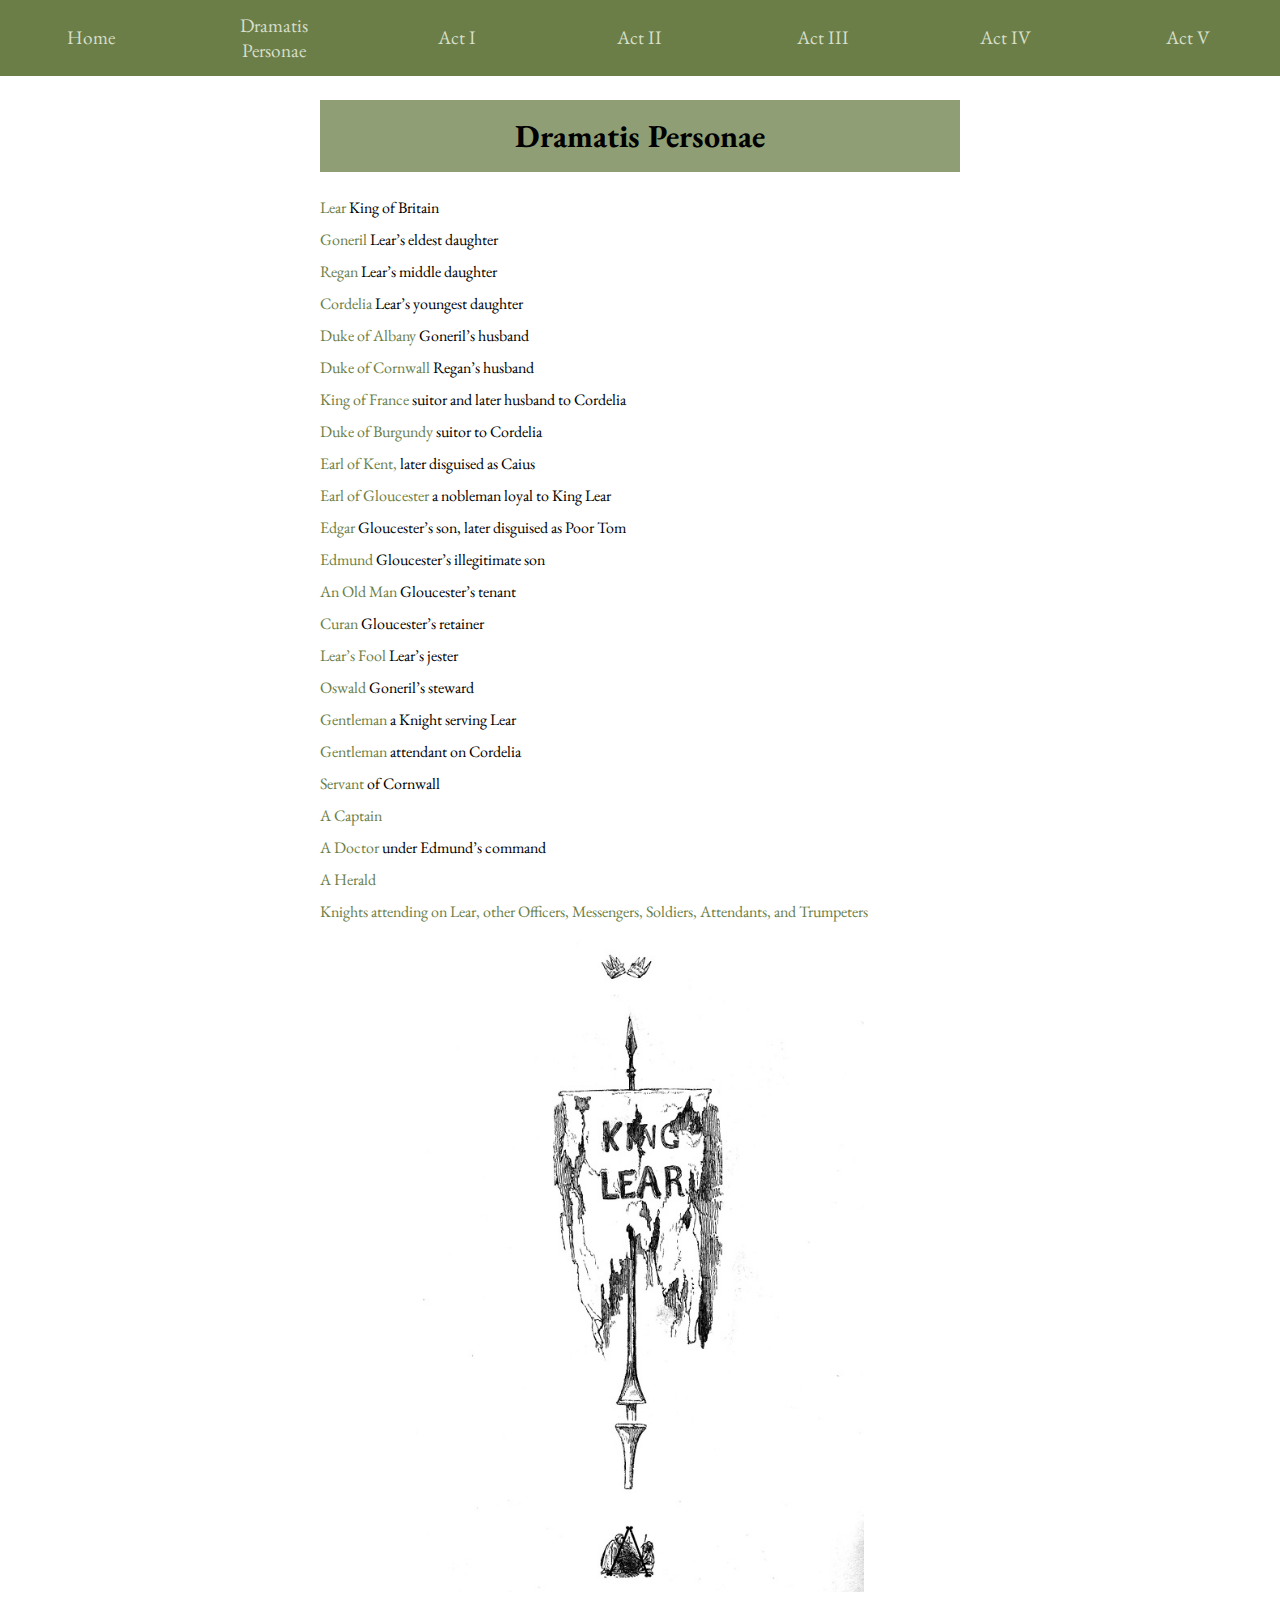
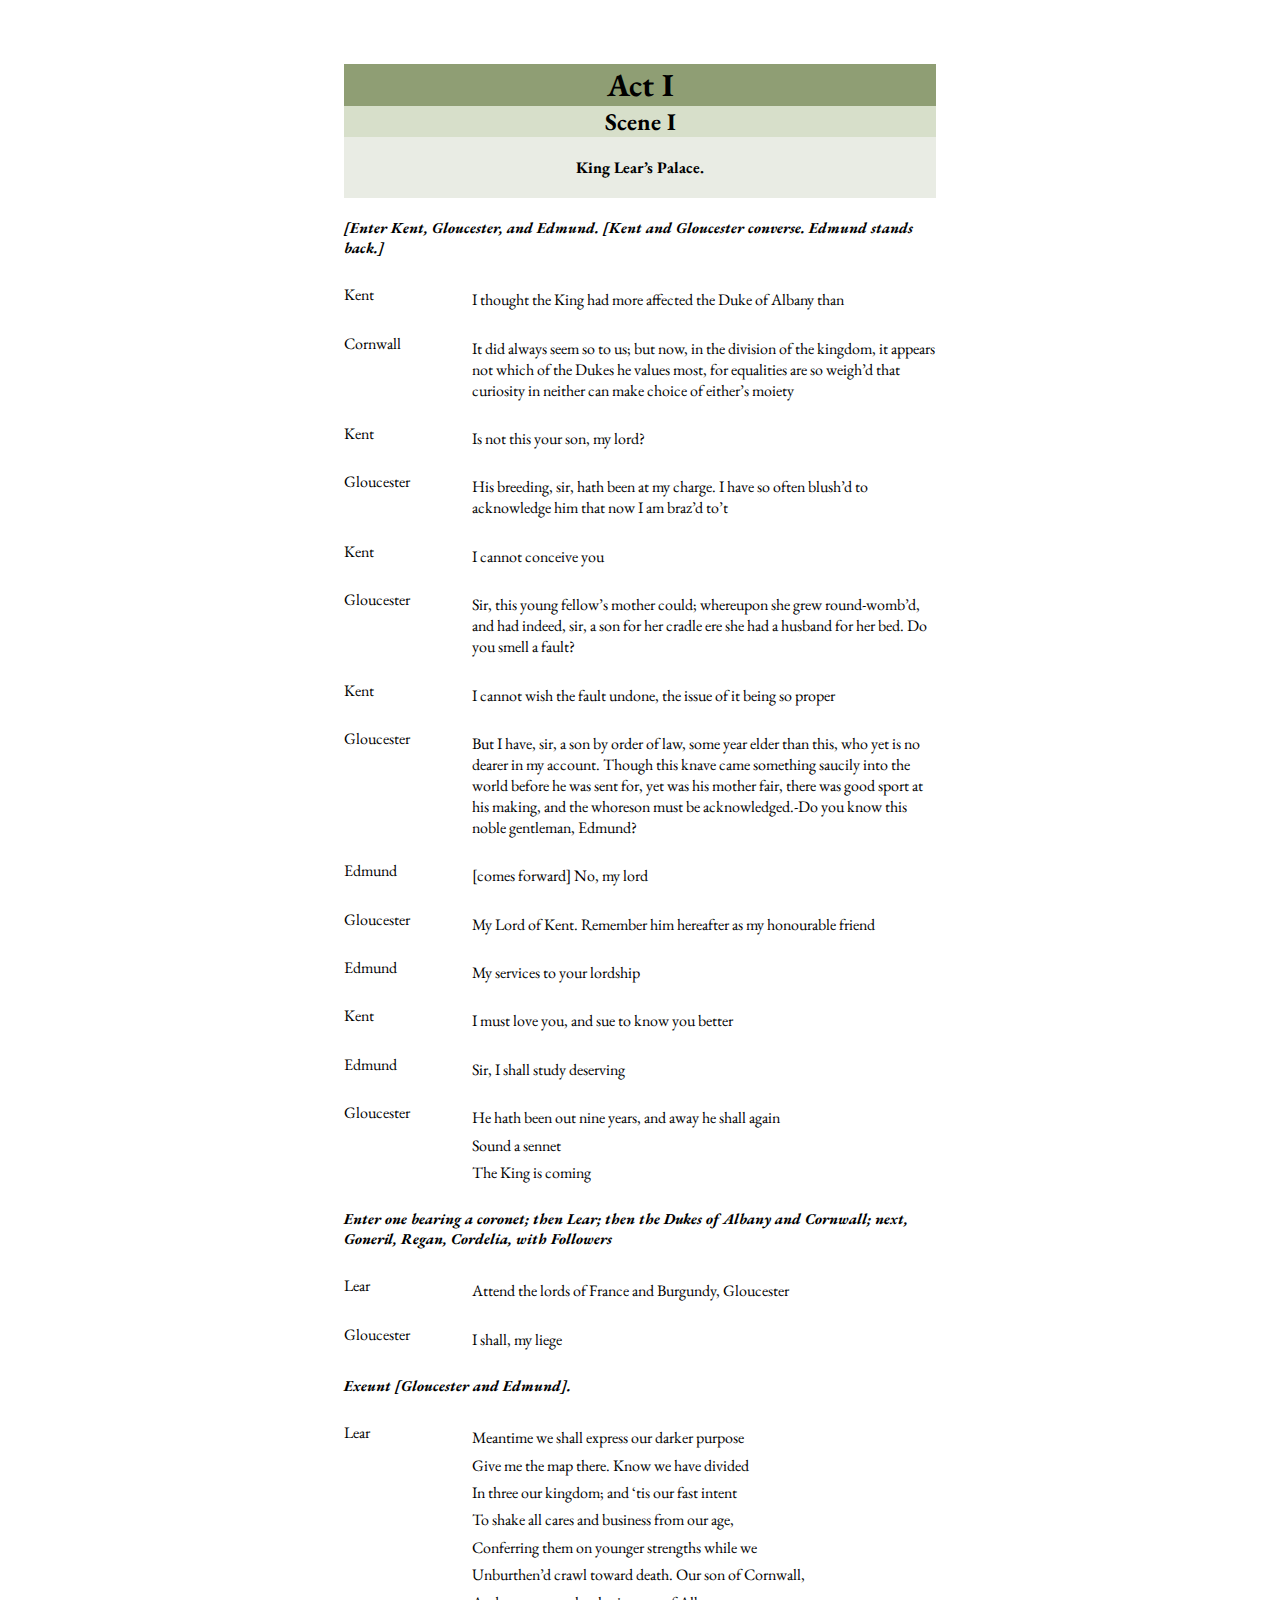
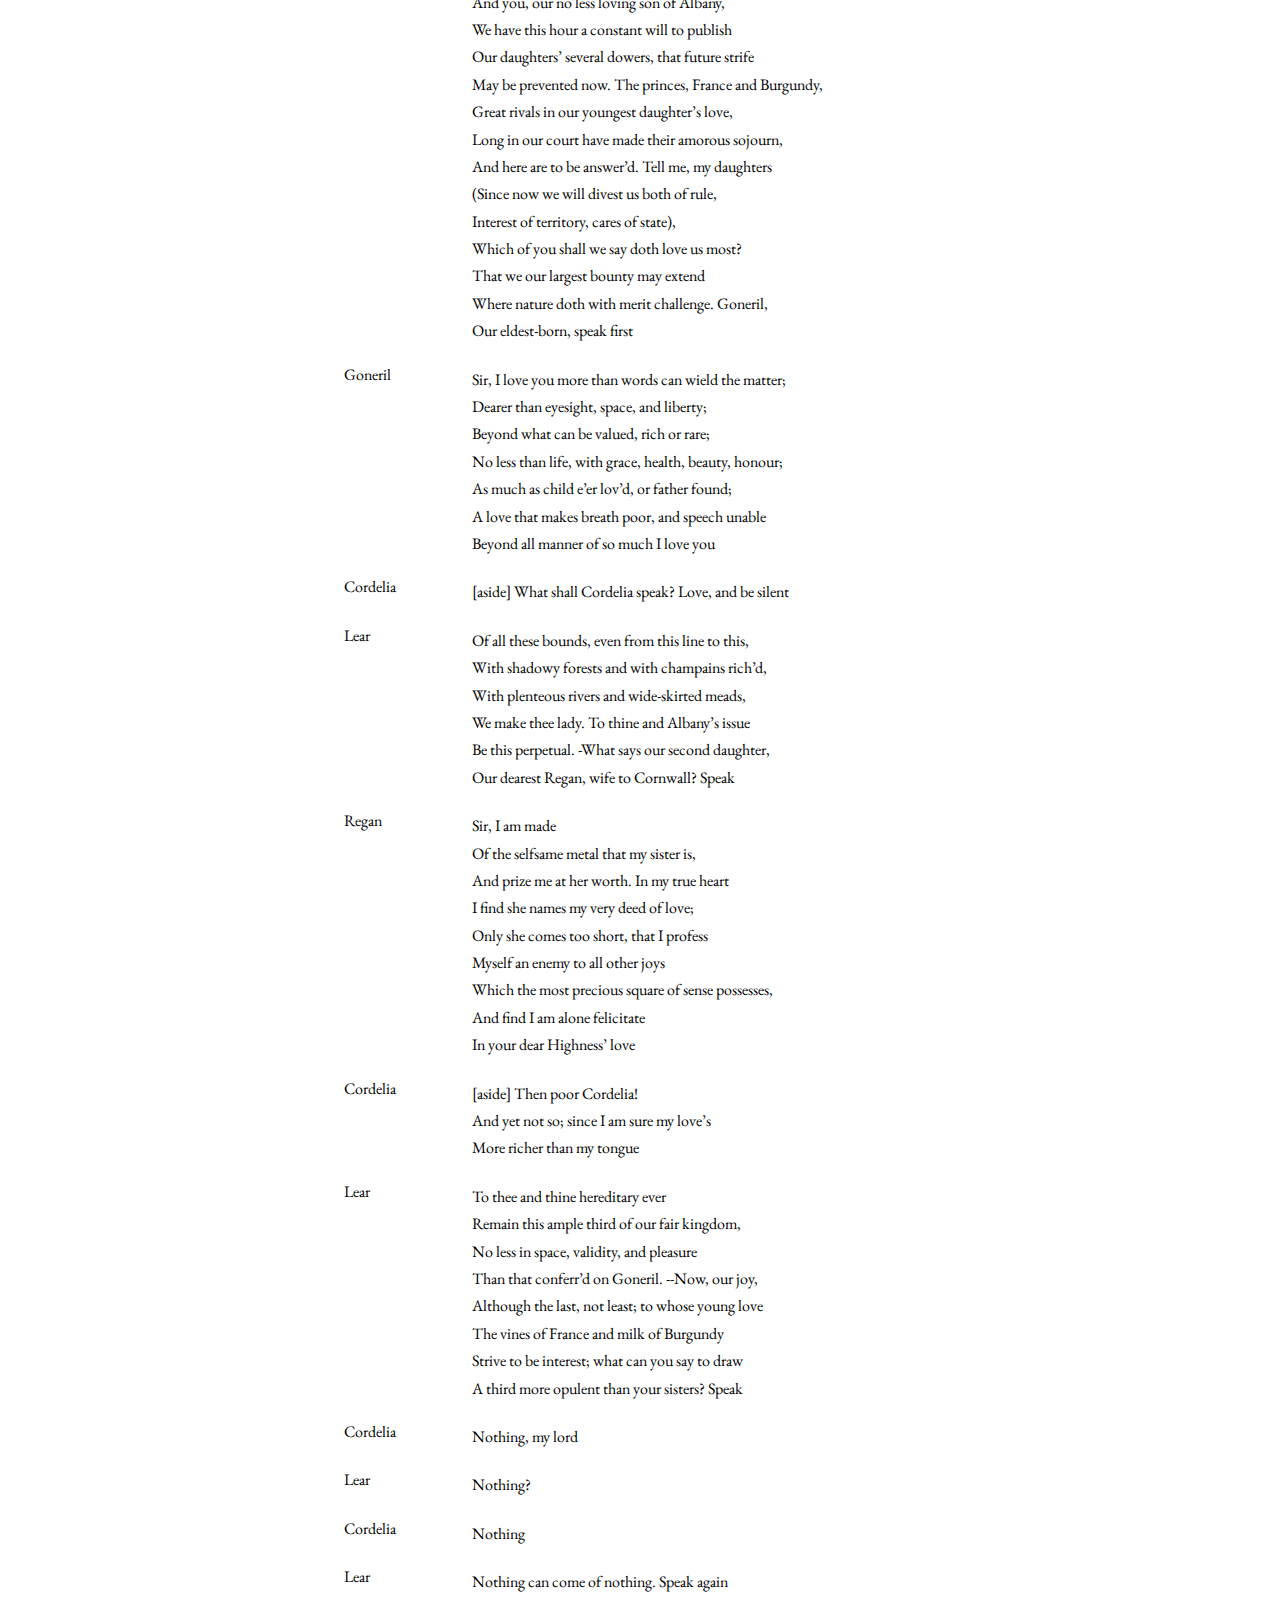
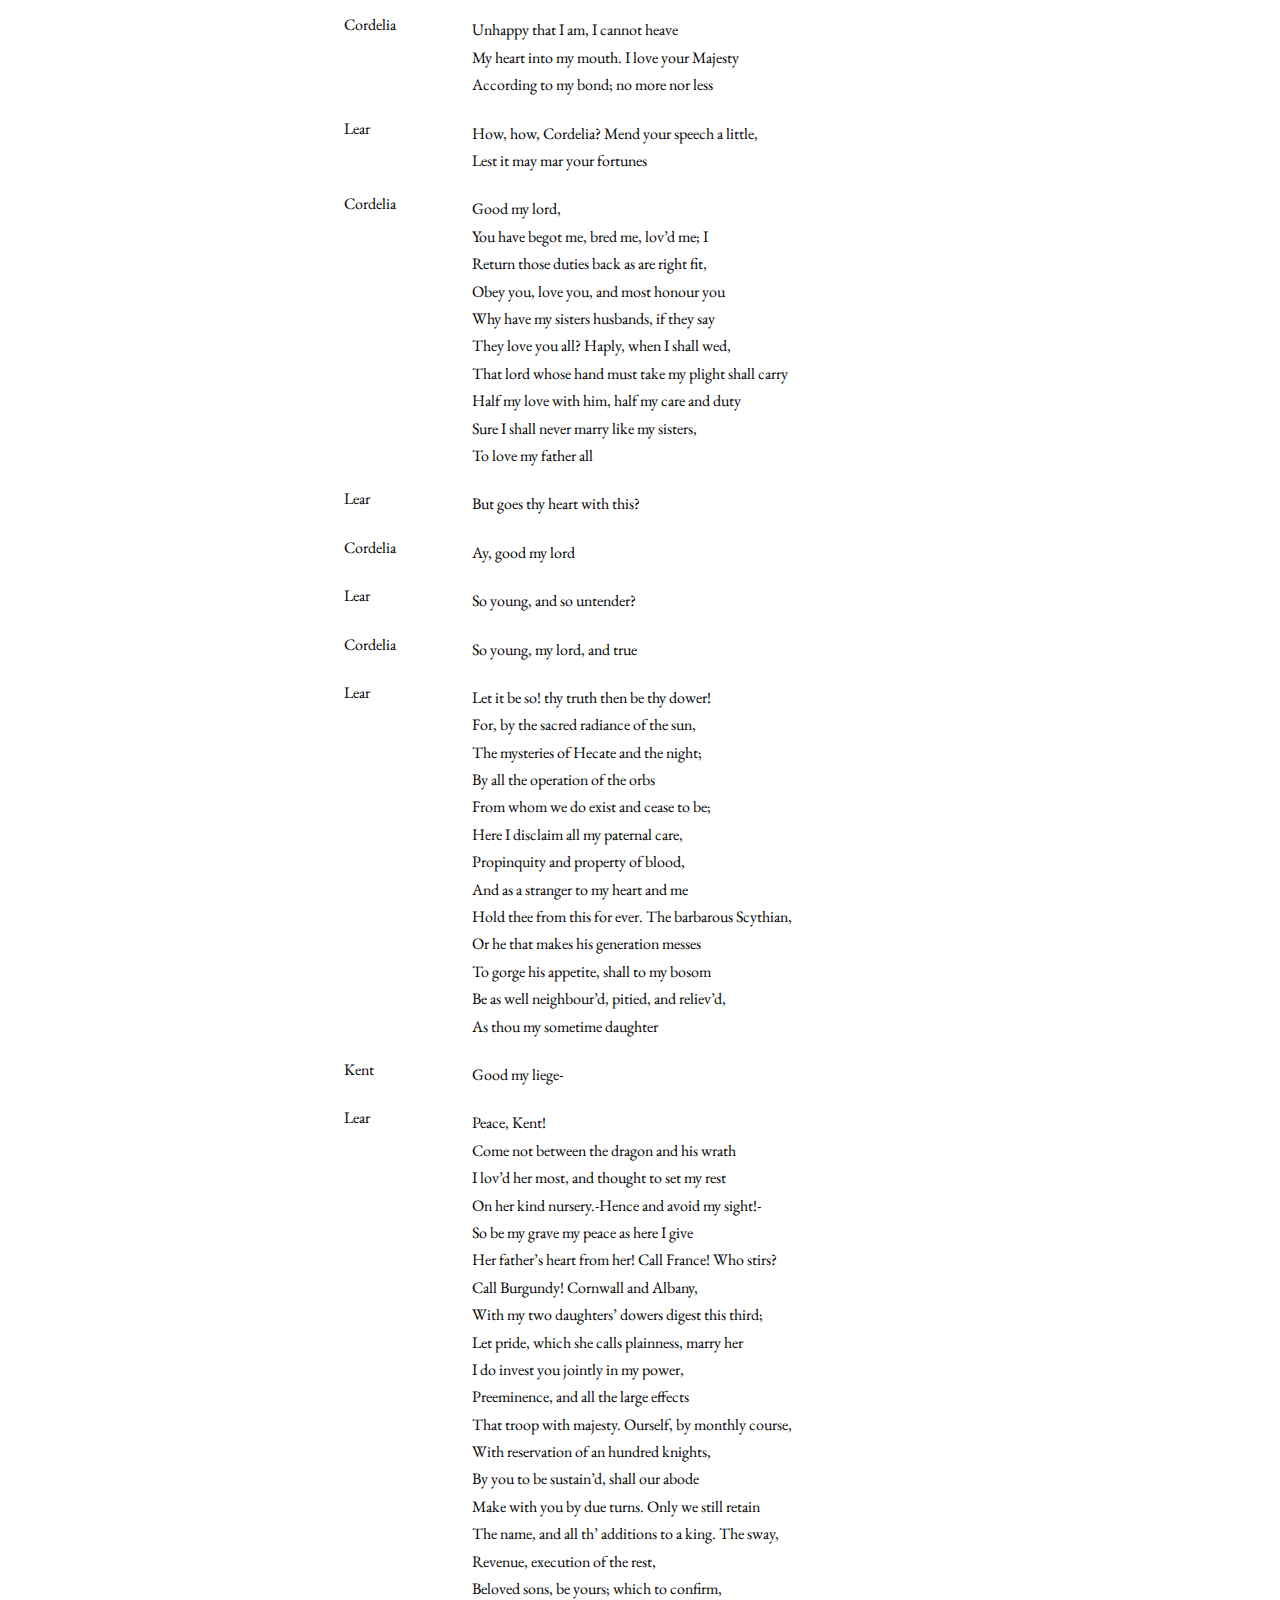
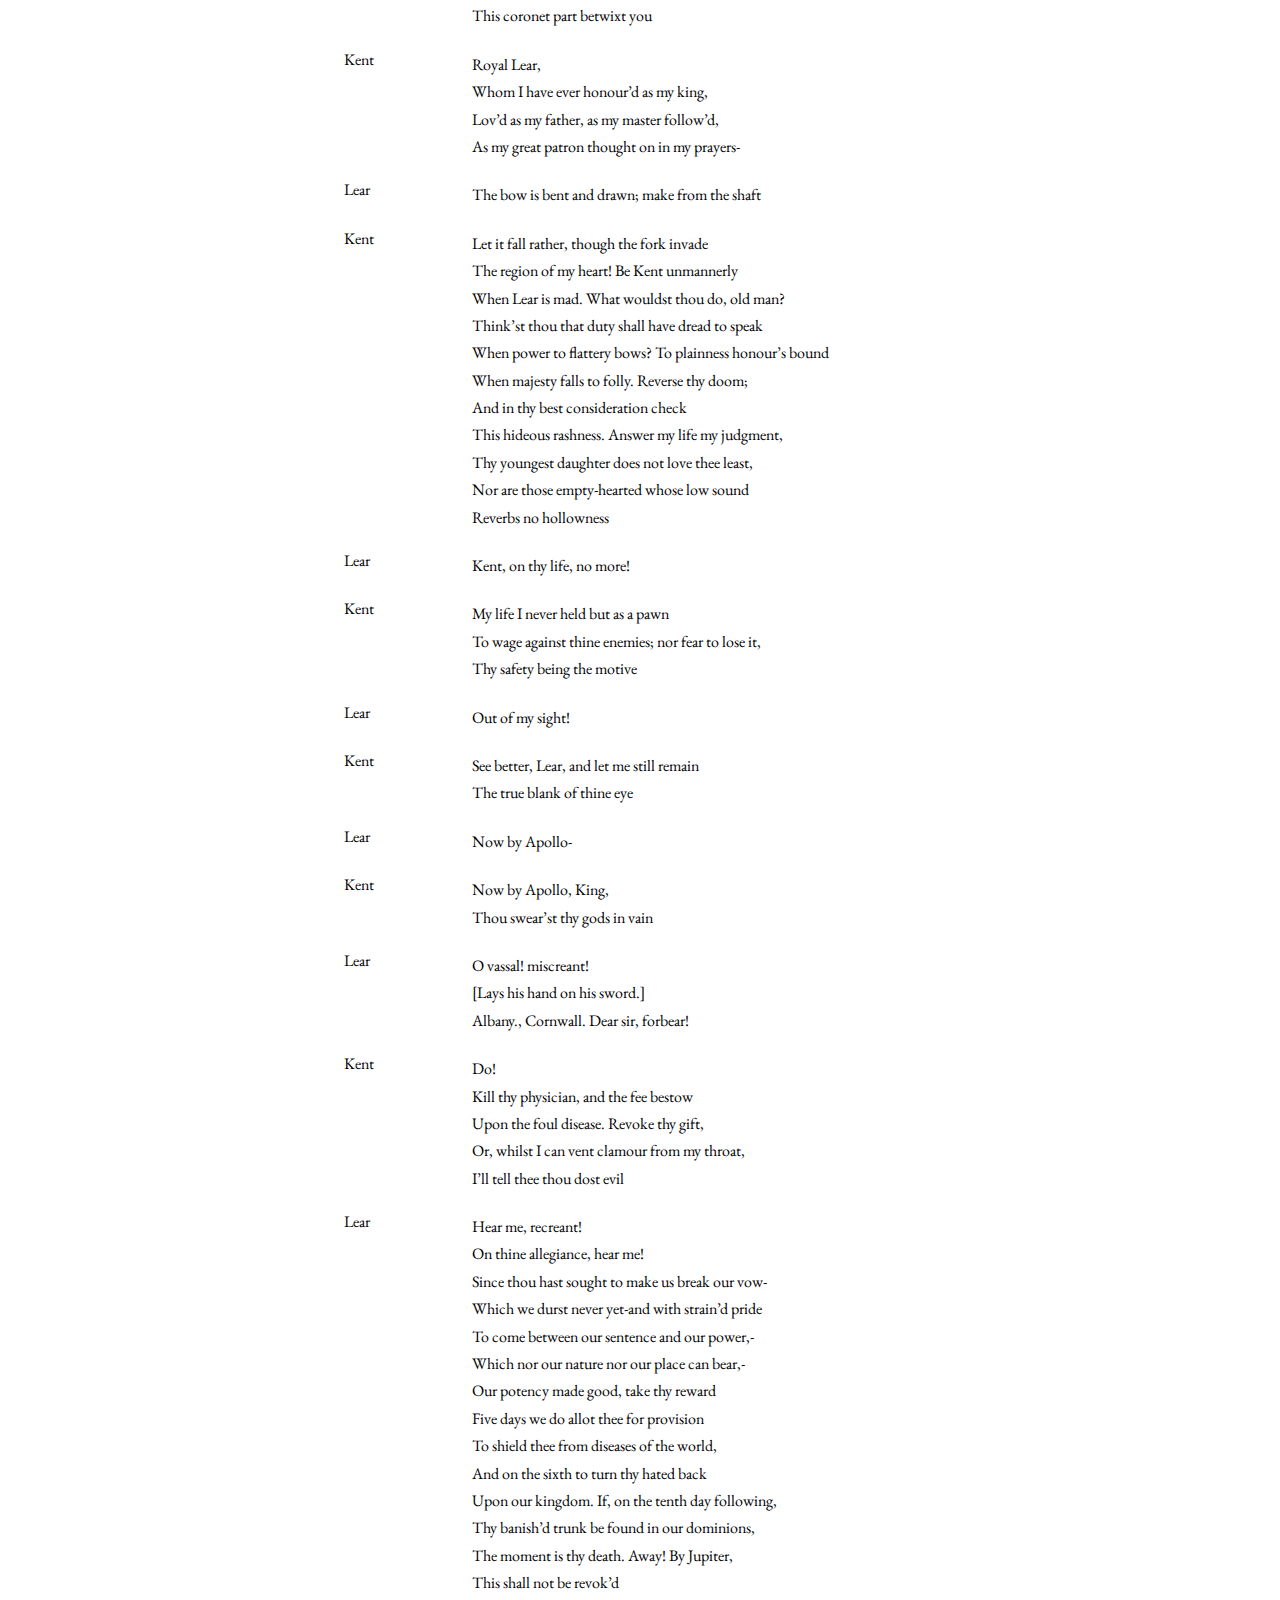
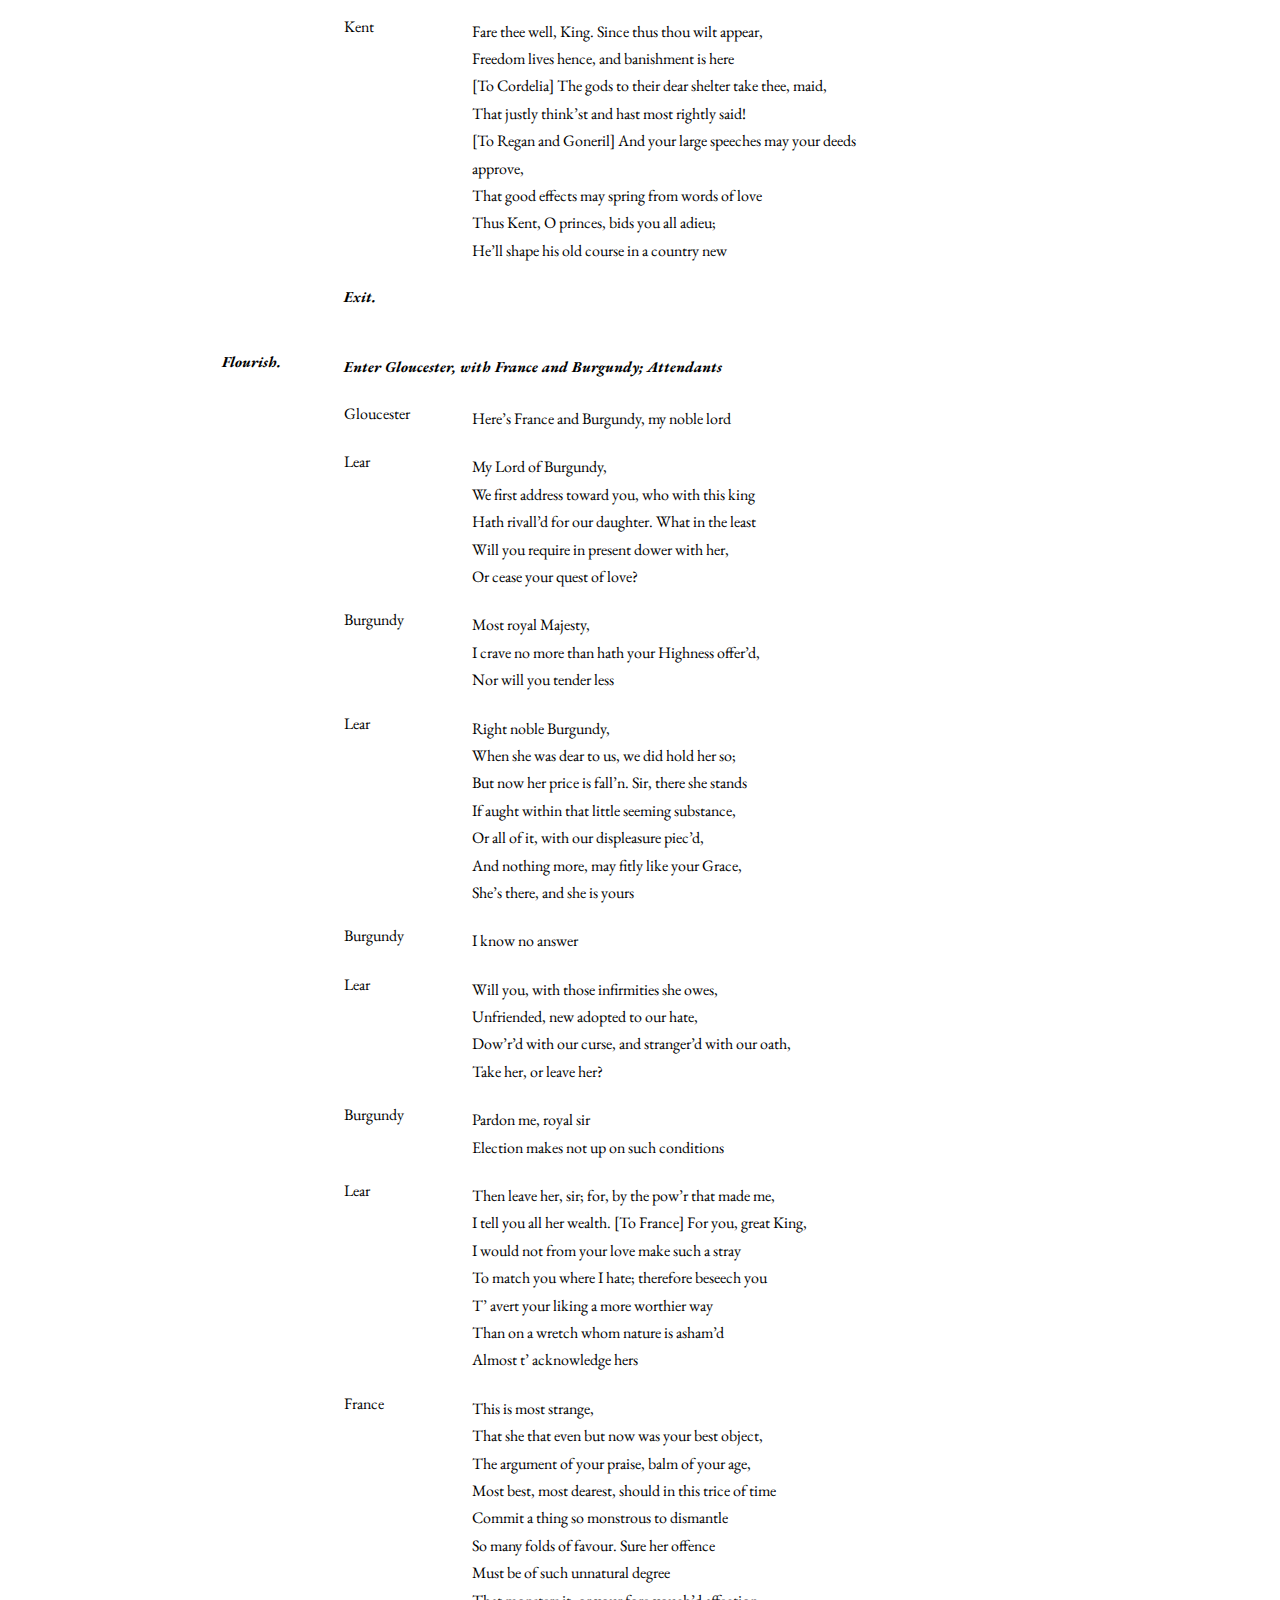
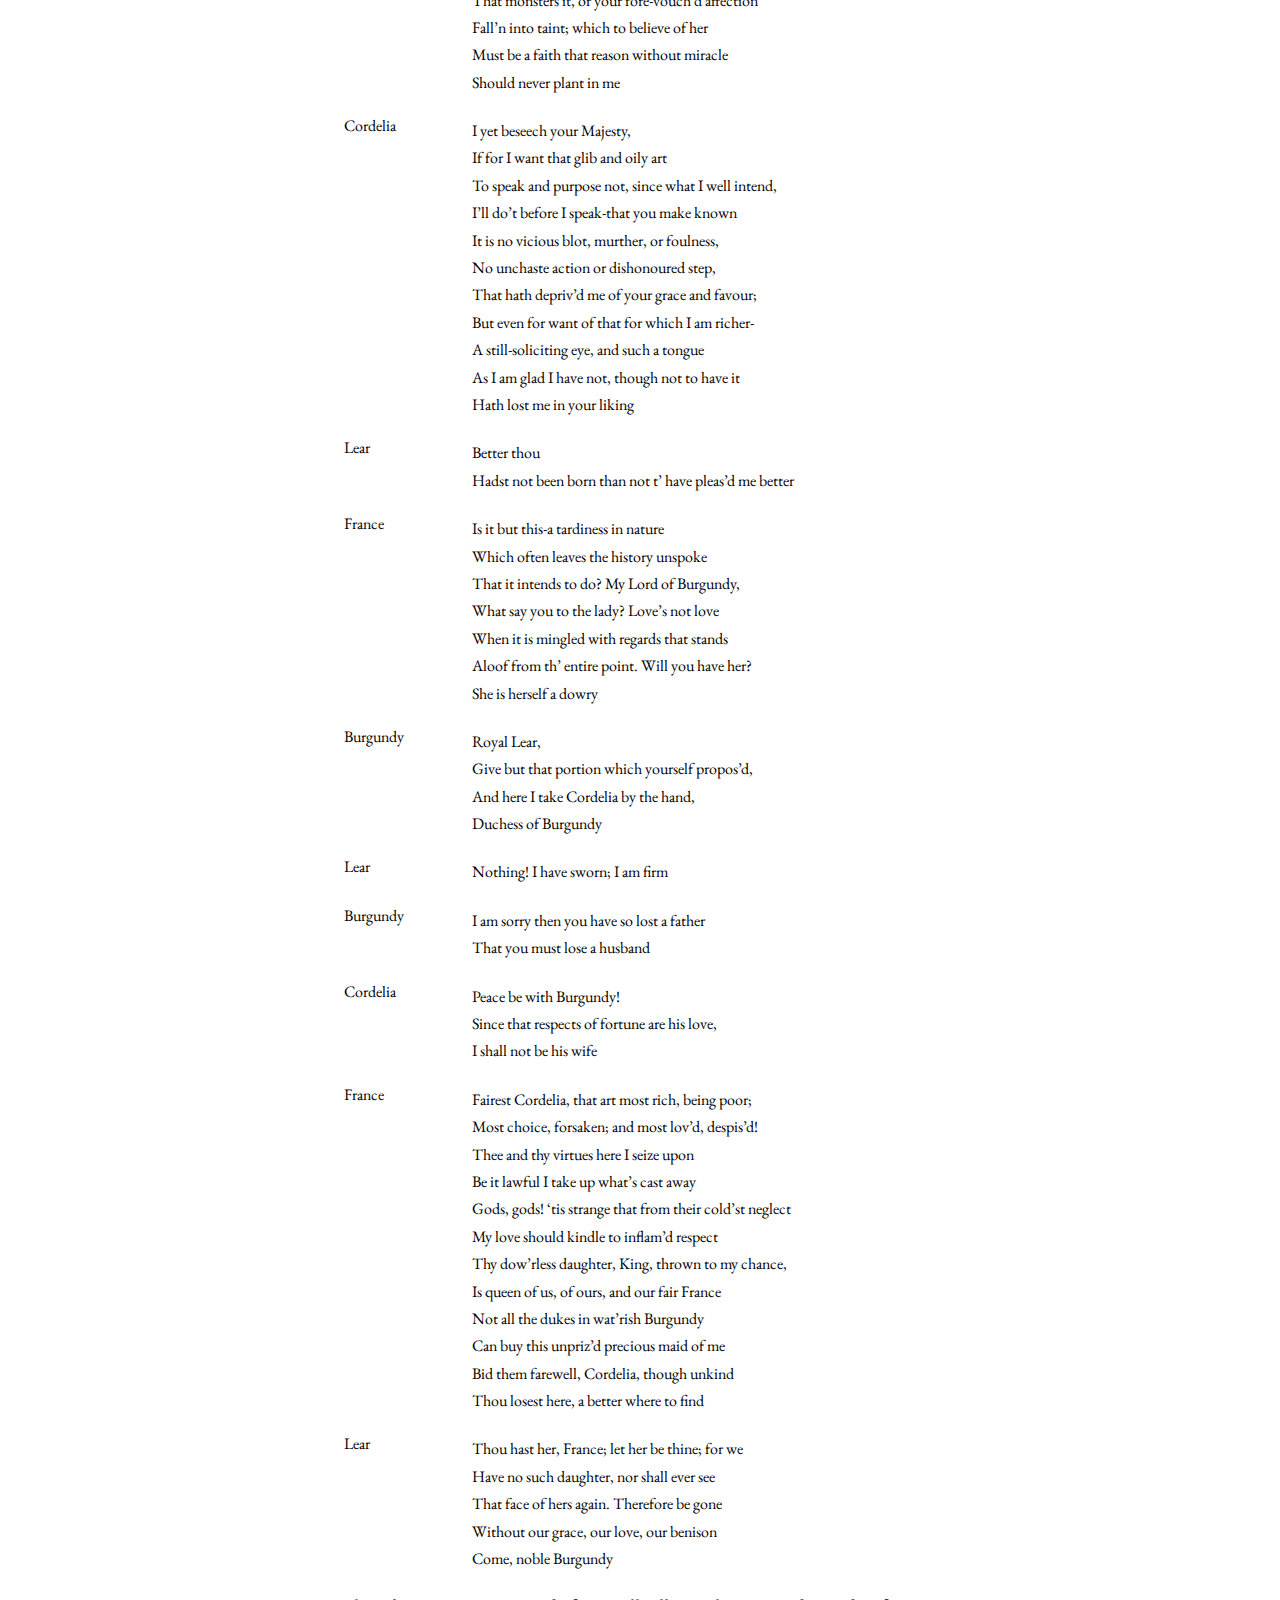
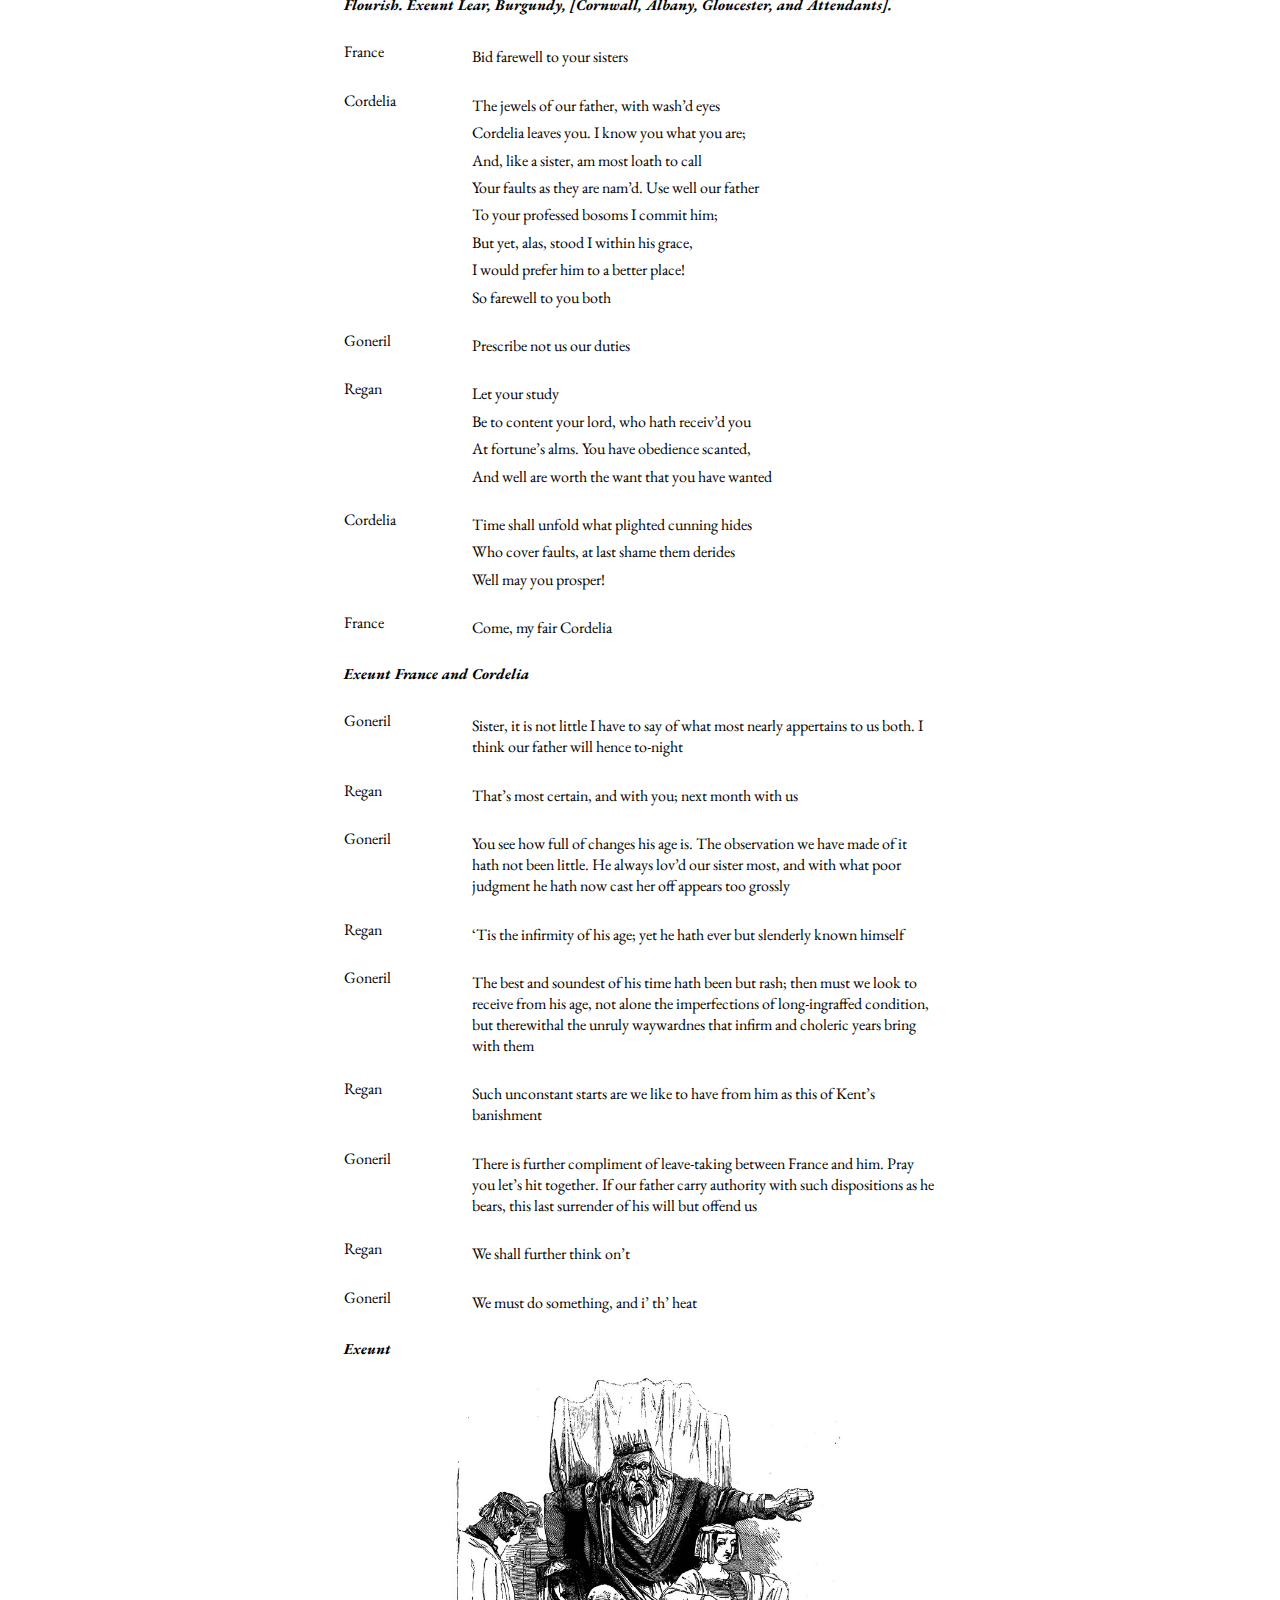
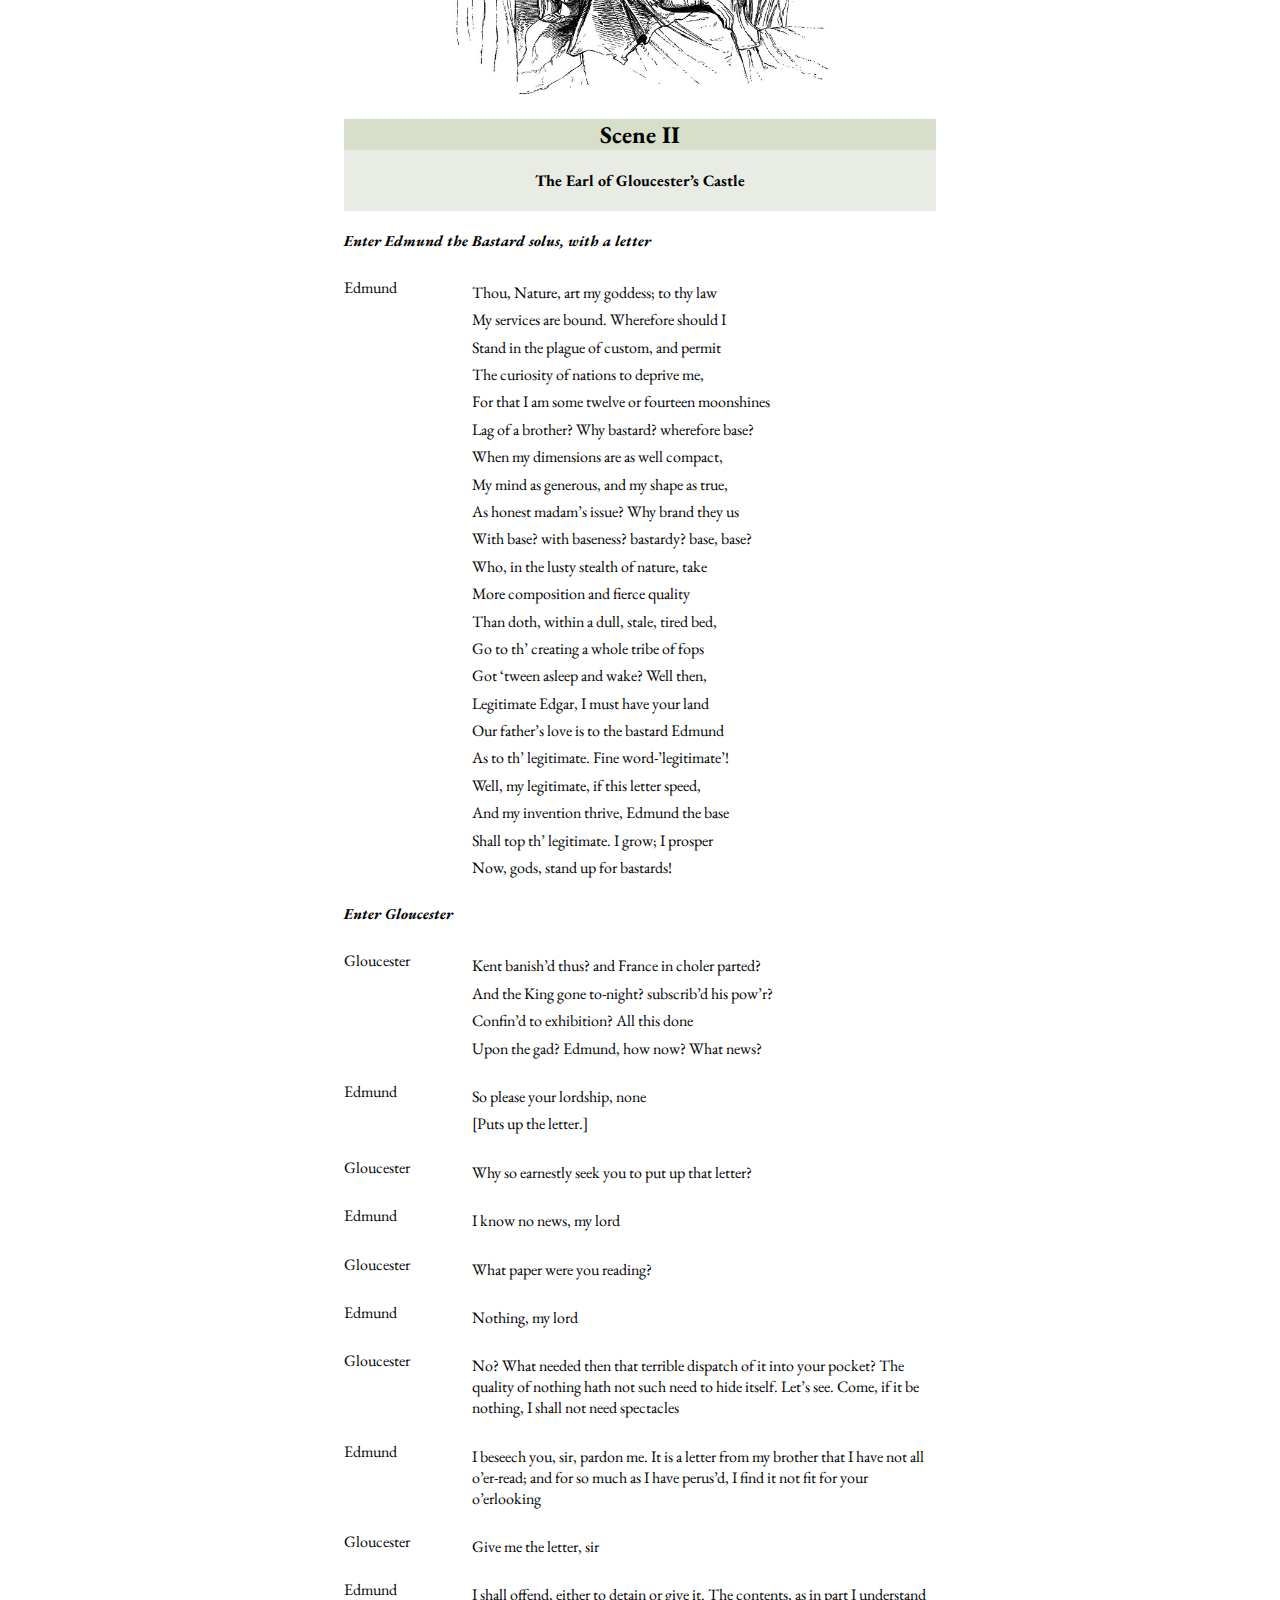
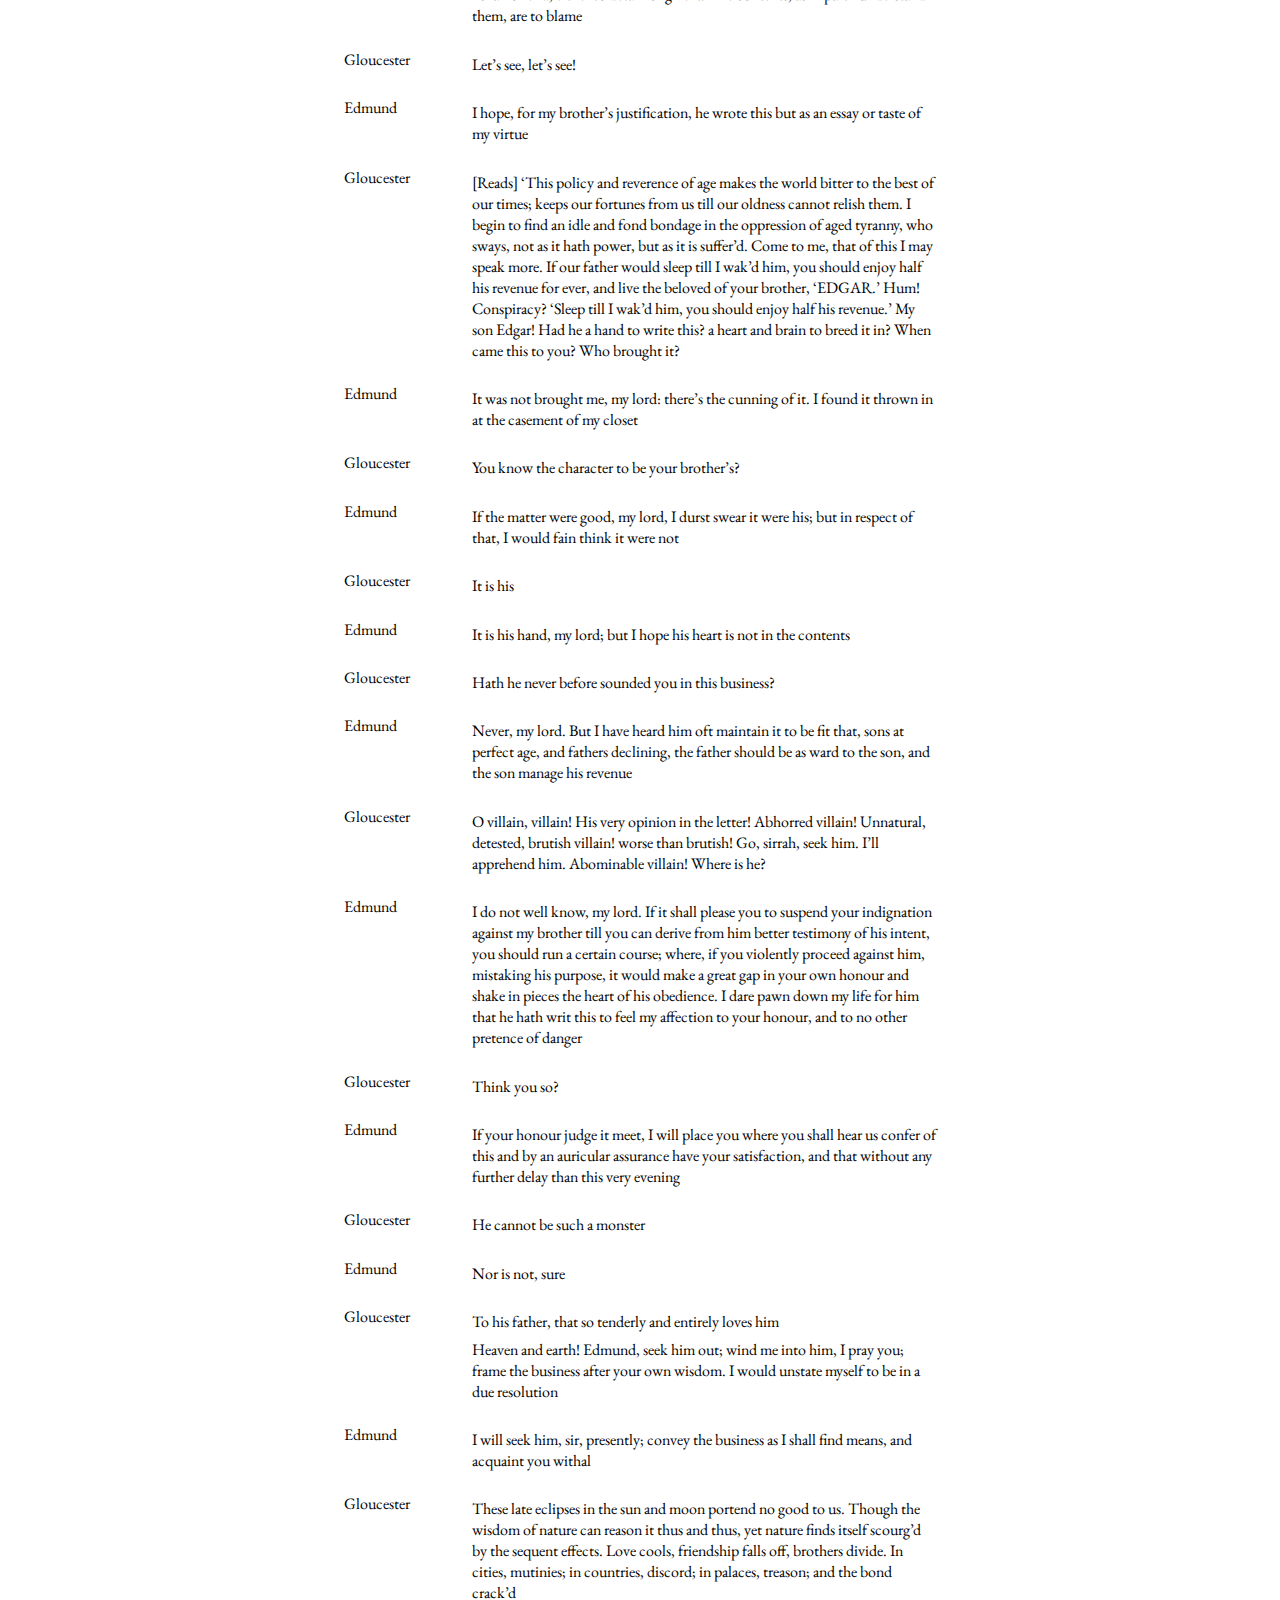
==== docs/play/kinglear.html @ 3a802b1d "aesthetics" ====
<!DOCTYPE html>
<html xmlns="http://www.w3.org/1999/xhtml">
	<head>
		<meta charset="utf-8" />
		<meta http-equiv="X-UA-Compatible" content="IE=edge" />
    <meta name="viewport" content="width=device-width, initial-scale=1.0"/>
		<title>kinglear</title>
		<link rel="preconnect" href="https://fonts.googleapis.com"> 
		<link rel="preconnect" href="https://fonts.gstatic.com" crossorigin> 
		<link href="https://fonts.googleapis.com/css2?family=EB+Garamond:ital@0;1&display=swap" rel="stylesheet">
		<link href="kinglearwebresources/css/play.css" rel="stylesheet" type="text/css" />
	
	<body id="kinglear" lang="en-GB">
		<nav>

			<input type="checkbox" id="toggle" unchecked />
			<label for="toggle" class="hamburger">&#9776;</label>
	  
	  
			<ul>
				<li class="Home"><a href="../index.html">Home</a></li>
				<li class="TOC-Heading-1"><a href="kinglear.html#_idTextAnchor000">Dramatis Personae </a></li>
				<li class="TOC-Heading-1"><a href="kinglear.html#_idTextAnchor001">Act I</a><ul><li class="TOC-Heading-2"><a href="kinglear.html#_idTextAnchor002"><span class="all-scenes">Scene I</span></a></li><li class="TOC-Heading-2"><a href="kinglear.html#_idTextAnchor003"><span class="all-scenes">Scene II</span></a></li><li class="TOC-Heading-2"><a href="kinglear.html#_idTextAnchor004"><span class="all-scenes">Scene III</span></a></li><li class="TOC-Heading-2"><a href="kinglear.html#_idTextAnchor005"><span class="all-scenes">Scene IV</span></a></li><li class="TOC-Heading-2"><a href="kinglear.html#_idTextAnchor006"><span class="all-scenes">Scene V</span></a></li></ul></li>
				<li class="TOC-Heading-1"><a href="kinglear.html#_idTextAnchor007">Act II</a><ul><li class="TOC-Heading-2"><a href="kinglear.html#_idTextAnchor008"><span class="all-scenes">Scene I</span></a></li><li class="TOC-Heading-2"><a href="kinglear.html#_idTextAnchor009"><span class="all-scenes">Scene II</span></a></li><li class="TOC-Heading-2"><a href="kinglear.html#_idTextAnchor010"><span class="all-scenes">Scene III</span></a></li><li class="TOC-Heading-2"><a href="kinglear.html#_idTextAnchor011"><span class="all-scenes">Scene IV</span></a></li></ul></li>
				<li class="TOC-Heading-1"><a href="kinglear.html#_idTextAnchor012">Act III</a><ul><li class="TOC-Heading-2"><a href="kinglear.html#_idTextAnchor013"><span class="all-scenes">Scene I</span></a></li><li class="TOC-Heading-2"><a href="kinglear.html#_idTextAnchor014"><span class="all-scenes">Scene II</span></a></li><li class="TOC-Heading-2"><a href="kinglear.html#_idTextAnchor015"><span class="all-scenes">Scene III</span></a></li><li class="TOC-Heading-2"><a href="kinglear.html#_idTextAnchor016"><span class="all-scenes">Scene IV</span></a></li><li class="TOC-Heading-2"><a href="kinglear.html#_idTextAnchor017"><span class="all-scenes">Scene V</span></a></li><li class="TOC-Heading-2"><a href="kinglear.html#_idTextAnchor018"><span class="all-scenes">Scene VI</span></a></li><li class="TOC-Heading-2"><a href="kinglear.html#_idTextAnchor019"><span class="all-scenes">Scene VII</span></a></li></ul></li>
				<li class="TOC-Heading-1"><a href="kinglear.html#_idTextAnchor020">Act IV</a><ul><li class="TOC-Heading-2"><a href="kinglear.html#_idTextAnchor021"><span class="all-scenes">Scene I</span></a></li><li class="TOC-Heading-2"><a href="kinglear.html#_idTextAnchor022"><span class="all-scenes">Scene II</span></a></li><li class="TOC-Heading-2"><a href="kinglear.html#_idTextAnchor023"><span class="all-scenes">Scene III</span></a></li><li class="TOC-Heading-2"><a href="kinglear.html#_idTextAnchor024"><span class="all-scenes">Scene IV</span></a></li><li class="TOC-Heading-2"><a href="kinglear.html#_idTextAnchor025"><span class="all-scenes">Scene V</span></a></li><li class="TOC-Heading-2"><a href="kinglear.html#_idTextAnchor026"><span class="all-scenes">Scene VI</span></a></li><li class="TOC-Heading-2"><a href="kinglear.html#_idTextAnchor027"><span class="all-scenes">Scene VII</span></a></li></ul></li>
				<li class="TOC-Heading-1"><a href="kinglear.html#_idTextAnchor028">Act V</a><ul><li class="TOC-Heading-2"><a href="kinglear.html#_idTextAnchor029"><span class="all-scenes">Scene I</span></a></li><li class="TOC-Heading-2"><a href="kinglear.html#_idTextAnchor030"><span class="all-scenes">Scene II</span></a></li><li class="TOC-Heading-2"><a href="kinglear.html#_idTextAnchor031"><span class="all-scenes">Scene III</span></a></li></ul></li>
			</ul>
		  </nav>
	
		<div id="_idContainer001" class="Basic-Text-Frame">
		</div>
		<div class="_idGenObjectLayout-1">
			<div id="_idContainer002" class="dramatis_personae">
			</div>
		</div>
		<div id="_idContainer004" class="dramatis_personae">
			<h1 class="dramatishead"><a id="_idTextAnchor000"></a>Dramatis Personae </h1>
			<p class="characternamedramatis">Lear <span class="character_role">King of Britain</span></p>
			<p class="characternamedramatis">Goneril <span class="character_role">Lear’s eldest daughter</span></p>
			<p class="characternamedramatis">Regan <span class="character_role">Lear’s middle daughter</span></p>
			<p class="characternamedramatis">Cordelia <span class="character_role">Lear’s youngest daughter</span></p>
			<p class="characternamedramatis">Duke of Albany <span class="character_role">Goneril’s husband</span></p>
			<p class="characternamedramatis">Duke of Cornwall <span class="character_role">Regan’s husband</span></p>
			<p class="characternamedramatis">King of France <span class="character_role">suitor and later husband to Cordelia</span></p>
			<p class="characternamedramatis">Duke of Burgundy <span class="character_role">suitor to Cordelia</span></p>
			<p class="characternamedramatis">Earl of Kent, <span class="character_role">later disguised as Caius</span></p>
			<p class="characternamedramatis">Earl of Gloucester <span class="character_role">a nobleman loyal to King Lear</span></p>
			<p class="characternamedramatis">Edgar <span class="character_role">Gloucester’s son, later disguised as Poor Tom</span></p>
			<p class="characternamedramatis">Edmund <span class="character_role">Gloucester’s illegitimate son</span></p>
			<p class="characternamedramatis">An Old Man <span class="character_role">Gloucester’s tenant</span></p>
			<p class="characternamedramatis">Curan <span class="character_role">Gloucester’s retainer</span></p>
			<p class="characternamedramatis">Lear’s Fool <span class="character_role">Lear’s jester</span></p>
			<p class="characternamedramatis">Oswald <span class="character_role">Goneril’s steward</span></p>
			<p class="characternamedramatis">Gentleman <span class="character_role">a Knight serving Lear</span></p>
			<p class="characternamedramatis">Gentleman <span class="character_role">attendant on Cordelia</span></p>
			<p class="characternamedramatis">Servant <span class="character_role">of Cornwall</span></p>
			<p class="characternamedramatis">A Captain</p>
			<p class="characternamedramatis">A Doctor <span class="character_role">under Edmund’s command</span></p>
			<p class="characternamedramatis">A Herald </p>
			<p class="characternamedramatis">Knights attending on Lear, other Officers, Messengers, Soldiers, Attendants, and Trumpeters
			<img class="_idGenObjectAttribute-1" src="kinglearwebresources/image/kinglear1.jpg" alt="" /> </p>
			<p class="characternamedramatis">&#9;</p>
		</div>
		<div id="_idContainer010" class="play">
			<h1 class="act"><a id="_idTextAnchor001"></a>Act I</h1>
			<h2 class="firstscene"><span class="all-scenes"><a id="_idTextAnchor002"></a>Scene I</span></h2>
			<h2 class="location">King Lear’s Palace. </h2>
			<h2 class="stagedirectionmain">[Enter Kent, Gloucester, and Edmund. [Kent and Gloucester converse. Edmund stands back.] </h2>
			<p class="speechaftercharacter"><span class="character_beforespeech">Kent&#9;</span>I thought the King had more affected the Duke of Albany than </p>
			<p class="speechaftercharacter"><span class="character_beforespeech">Cornwall &#9;</span>It did always seem so to us; but now, in the division of the kingdom, it appears not which of the Dukes he values most, for equalities are so weigh’d that curiosity in neither can make choice of either’s moiety</p>
			<p class="speechaftercharacter"><span class="character_beforespeech">Kent&#9;</span>Is not this your son, my lord? </p>
			<p class="speechaftercharacter"><span class="character_beforespeech">Gloucester&#9;</span>His breeding, sir, hath been at my charge. I have so often blush’d to acknowledge him that now I am braz’d to’t</p>
			<p class="speechaftercharacter"><span class="character_beforespeech">Kent&#9;</span>I cannot conceive you</p>
			<p class="speechaftercharacter"><span class="character_beforespeech">Gloucester&#9;</span>Sir, this young fellow’s mother could; whereupon she grew round-womb’d, and had indeed, sir, a son for her cradle ere she had a husband for her bed. Do you smell a fault? </p>
			<p class="speechaftercharacter"><span class="character_beforespeech">Kent&#9;</span>I cannot wish the fault undone, the issue of it being so proper</p>
			<p class="speechaftercharacter"><span class="character_beforespeech">Gloucester&#9;</span>But I have, sir, a son by order of law, some year elder than this, who yet is no dearer in my account. Though this knave came something saucily into the world before he was sent for, yet was his mother fair, there was good sport at his making, and the whoreson must be acknowledged.-Do you know this noble gentleman, Edmund? </p>
			<p class="speechaftercharacter"><span class="character_beforespeech">Edmund&#9;</span><span class="stage_directions_inline">[comes forward]</span> No, my lord</p>
			<p class="speechaftercharacter"><span class="character_beforespeech">Gloucester&#9;</span>My Lord of Kent. Remember him hereafter as my honourable friend</p>
			<p class="speechaftercharacter"><span class="character_beforespeech">Edmund&#9;</span>My services to your lordship</p>
			<p class="speechaftercharacter"><span class="character_beforespeech">Kent&#9;</span>I must love you, and sue to know you better</p>
			<p class="speechaftercharacter"><span class="character_beforespeech">Edmund&#9;</span>Sir, I shall study deserving</p>
			<p class="speechaftercharacter"><span class="character_beforespeech">Gloucester&#9;</span>He hath been out nine years, and away he shall again</p>
			<p class="verseline">Sound a sennet</p>
			<p class="verseline">The King is coming</p>
			<h2 class="stagedirectionmain">Enter one bearing a coronet; then Lear; then the Dukes of Albany and Cornwall; next, Goneril, Regan, Cordelia, with Followers</h2>
			<p class="speechaftercharacter"><span class="character_beforespeech">Lear&#9;</span>Attend the lords of France and Burgundy, Gloucester</p>
			<p class="speechaftercharacter"><span class="character_beforespeech">Gloucester&#9;</span>I shall, my liege</p>
			<h2 class="stagedirectionmain">Exeunt [Gloucester and Edmund]<span class="stage_directions_inline">.</span></h2>
			<p class="speechaftercharacter"><span class="character_beforespeech">Lear&#9;</span>Meantime we shall express our darker purpose</p>
			<p class="verseline">Give me the map there. Know we have divided </p>
			<p class="verseline">In three our kingdom; and ‘tis our fast intent </p>
			<p class="verseline">To shake all cares and business from our age, </p>
			<p class="verseline">Conferring them on younger strengths while we </p>
			<p class="verseline">Unburthen’d crawl toward death. Our son of Cornwall, </p>
			<p class="verseline">And you, our no less loving son of Albany, </p>
			<p class="verseline">We have this hour a constant will to publish </p>
			<p class="verseline">Our daughters’ several dowers, that future strife </p>
			<p class="verseline">May be prevented now. The princes, France and Burgundy, </p>
			<p class="verseline">Great rivals in our youngest daughter’s love, </p>
			<p class="verseline">Long in our court have made their amorous sojourn, </p>
			<p class="verseline">And here are to be answer’d. Tell me, my daughters </p>
			<p class="verseline">(Since now we will divest us both of rule, </p>
			<p class="verseline">Interest of territory, cares of state), </p>
			<p class="verseline">Which of you shall we say doth love us most? </p>
			<p class="verseline">That we our largest bounty may extend </p>
			<p class="verseline">Where nature doth with merit challenge. Goneril, </p>
			<p class="verseline">Our eldest-born, speak first</p>
			<p class="speechaftercharacter"><span class="character_beforespeech">Goneril&#9;</span>Sir, I love you more than words can wield the matter; </p>
			<p class="verseline">Dearer than eyesight, space, and liberty; </p>
			<p class="verseline">Beyond what can be valued, rich or rare; </p>
			<p class="verseline">No less than life, with grace, health, beauty, honour; </p>
			<p class="verseline">As much as child e’er lov’d, or father found; </p>
			<p class="verseline">A love that makes breath poor, and speech unable</p>
			<p class="verseline">Beyond all manner of so much I love you</p>
			<p class="speechaftercharacter"><span class="character_beforespeech">Cordelia&#9;</span><span class="stage_directions_inline">[aside] </span>What shall Cordelia speak? Love, and be silent</p>
			<p class="speechaftercharacter"><span class="character_beforespeech">Lear&#9;</span>Of all these bounds, even from this line to this, </p>
			<p class="verseline">With shadowy forests and with champains rich’d, </p>
			<p class="verseline">With plenteous rivers and wide-skirted meads, </p>
			<p class="verseline">We make thee lady. To thine and Albany’s issue </p>
			<p class="verseline">Be this perpetual. -What says our second daughter, </p>
			<p class="verseline">Our dearest Regan, wife to Cornwall? Speak</p>
			<p class="speechaftercharacter"><span class="character_beforespeech">Regan&#9;</span>Sir, I am made </p>
			<p class="verseline">Of the selfsame metal that my sister is, </p>
			<p class="verseline">And prize me at her worth. In my true heart </p>
			<p class="verseline">I find she names my very deed of love; </p>
			<p class="verseline">Only she comes too short, that I profess </p>
			<p class="verseline">Myself an enemy to all other joys </p>
			<p class="verseline">Which the most precious square of sense possesses, </p>
			<p class="verseline">And find I am alone felicitate </p>
			<p class="verseline">In your dear Highness’ love</p>
			<p class="speechaftercharacter"><span class="character_beforespeech">Cordelia&#9;</span><span class="stage_directions_inline">[aside]</span> Then poor Cordelia! </p>
			<p class="verseline">And yet not so; since I am sure my love’s </p>
			<p class="verseline">More richer than my tongue</p>
			<p class="speechaftercharacter"><span class="character_beforespeech">Lear&#9;</span>To thee and thine hereditary ever </p>
			<p class="verseline">Remain this ample third of our fair kingdom, </p>
			<p class="verseline">No less in space, validity, and pleasure </p>
			<p class="verseline">Than that conferr’d on Goneril. --Now, our joy, </p>
			<p class="verseline">Although the last, not least; to whose young love </p>
			<p class="verseline">The vines of France and milk of Burgundy </p>
			<p class="verseline">Strive to be interest; what can you say to draw </p>
			<p class="verseline">A third more opulent than your sisters? Speak</p>
			<p class="speechaftercharacter"><span class="character_beforespeech">Cordelia&#9;</span>Nothing, my lord</p>
			<p class="speechaftercharacter"><span class="character_beforespeech">Lear&#9;</span>Nothing? </p>
			<p class="speechaftercharacter"><span class="character_beforespeech">Cordelia&#9;</span>Nothing</p>
			<p class="speechaftercharacter"><span class="character_beforespeech">Lear&#9;</span>Nothing can come of nothing. Speak again</p>
			<p class="speechaftercharacter"><span class="character_beforespeech">Cordelia&#9;</span>Unhappy that I am, I cannot heave </p>
			<p class="verseline">My heart into my mouth. I love your Majesty </p>
			<p class="verseline">According to my bond; no more nor less</p>
			<p class="speechaftercharacter"><span class="character_beforespeech">Lear&#9;</span>How, how, Cordelia? Mend your speech a little, </p>
			<p class="verseline">Lest it may mar your fortunes</p>
			<p class="speechaftercharacter"><span class="character_beforespeech">Cordelia&#9;</span>Good my lord, </p>
			<p class="verseline">You have begot me, bred me, lov’d me; I </p>
			<p class="verseline">Return those duties back as are right fit, </p>
			<p class="verseline">Obey you, love you, and most honour you</p>
			<p class="verseline">Why have my sisters husbands, if they say </p>
			<p class="verseline">They love you all? Haply, when I shall wed, </p>
			<p class="verseline">That lord whose hand must take my plight shall carry </p>
			<p class="verseline">Half my love with him, half my care and duty</p>
			<p class="verseline">Sure I shall never marry like my sisters, </p>
			<p class="verseline">To love my father all</p>
			<p class="speechaftercharacter"><span class="character_beforespeech">Lear&#9;</span>But goes thy heart with this? </p>
			<p class="speechaftercharacter"><span class="character_beforespeech">Cordelia&#9;</span>Ay, good my lord</p>
			<p class="speechaftercharacter"><span class="character_beforespeech">Lear&#9;</span>So young, and so untender? </p>
			<p class="speechaftercharacter"><span class="character_beforespeech">Cordelia&#9;</span>So young, my lord, and true</p>
			<p class="speechaftercharacter"><span class="character_beforespeech">Lear&#9;</span>Let it be so! thy truth then be thy dower! </p>
			<p class="verseline">For, by the sacred radiance of the sun, </p>
			<p class="verseline">The mysteries of Hecate and the night; </p>
			<p class="verseline">By all the operation of the orbs </p>
			<p class="verseline">From whom we do exist and cease to be; </p>
			<p class="verseline">Here I disclaim all my paternal care, </p>
			<p class="verseline">Propinquity and property of blood, </p>
			<p class="verseline">And as a stranger to my heart and me </p>
			<p class="verseline">Hold thee from this for ever. The barbarous Scythian, </p>
			<p class="verseline">Or he that makes his generation messes </p>
			<p class="verseline">To gorge his appetite, shall to my bosom </p>
			<p class="verseline">Be as well neighbour’d, pitied, and reliev’d, </p>
			<p class="verseline">As thou my sometime daughter</p>
			<p class="speechaftercharacter"><span class="character_beforespeech">Kent&#9;</span>Good my liege- </p>
			<p class="speechaftercharacter"><span class="character_beforespeech">Lear&#9;</span>Peace, Kent! </p>
			<p class="verseline">Come not between the dragon and his wrath</p>
			<p class="verseline">I lov’d her most, and thought to set my rest </p>
			<p class="verseline">On her kind nursery.-Hence and avoid my sight!- </p>
			<p class="verseline">So be my grave my peace as here I give </p>
			<p class="verseline">Her father’s heart from her! Call France! Who stirs? </p>
			<p class="verseline">Call Burgundy! Cornwall and Albany, </p>
			<p class="verseline">With my two daughters’ dowers digest this third; </p>
			<p class="verseline">Let pride, which she calls plainness, marry her</p>
			<p class="verseline">I do invest you jointly in my power, </p>
			<p class="verseline">Preeminence, and all the large effects </p>
			<p class="verseline">That troop with majesty. Ourself, by monthly course, </p>
			<p class="verseline">With reservation of an hundred knights, </p>
			<p class="verseline">By you to be sustain’d, shall our abode </p>
			<p class="verseline">Make with you by due turns. Only we still retain </p>
			<p class="verseline">The name, and all th’ additions to a king. The sway, </p>
			<p class="verseline">Revenue, execution of the rest, </p>
			<p class="verseline">Beloved sons, be yours; which to confirm, </p>
			<p class="verseline">This coronet part betwixt you</p>
			<p class="speechaftercharacter"><span class="character_beforespeech">Kent&#9;</span>Royal Lear, </p>
			<p class="verseline">Whom I have ever honour’d as my king, </p>
			<p class="verseline">Lov’d as my father, as my master follow’d, </p>
			<p class="verseline">As my great patron thought on in my prayers- </p>
			<p class="speechaftercharacter"><span class="character_beforespeech">Lear&#9;</span>The bow is bent and drawn; make from the shaft</p>
			<p class="speechaftercharacter"><span class="character_beforespeech">Kent&#9;</span>Let it fall rather, though the fork invade </p>
			<p class="verseline">The region of my heart! Be Kent unmannerly </p>
			<p class="verseline">When Lear is mad. What wouldst thou do, old man? </p>
			<p class="verseline">Think’st thou that duty shall have dread to speak </p>
			<p class="verseline">When power to flattery bows? To plainness honour’s bound </p>
			<p class="verseline">When majesty falls to folly. Reverse thy doom; </p>
			<p class="verseline">And in thy best consideration check </p>
			<p class="verseline">This hideous rashness. Answer my life my judgment, </p>
			<p class="verseline">Thy youngest daughter does not love thee least, </p>
			<p class="verseline">Nor are those empty-hearted whose low sound </p>
			<p class="verseline">Reverbs no hollowness</p>
			<p class="speechaftercharacter"><span class="character_beforespeech">Lear&#9;</span>Kent, on thy life, no more! </p>
			<p class="speechaftercharacter"><span class="character_beforespeech">Kent&#9;</span>My life I never held but as a pawn </p>
			<p class="verseline">To wage against thine enemies; nor fear to lose it, </p>
			<p class="verseline">Thy safety being the motive</p>
			<p class="speechaftercharacter"><span class="character_beforespeech">Lear&#9;</span>Out of my sight! </p>
			<p class="speechaftercharacter"><span class="character_beforespeech">Kent&#9;</span>See better, Lear, and let me still remain </p>
			<p class="verseline">The true blank of thine eye</p>
			<p class="speechaftercharacter"><span class="character_beforespeech">Lear&#9;</span>Now by Apollo- </p>
			<p class="speechaftercharacter"><span class="character_beforespeech">Kent&#9;</span>Now by Apollo, King, </p>
			<p class="verseline">Thou swear’st thy gods in vain</p>
			<p class="speechaftercharacter"><span class="character_beforespeech">Lear&#9;</span>O vassal! miscreant! </p>
			<p class="verseline"><span class="stage_directions_inline">[Lays his hand on his sword.]</span></p>
			<p class="verseline">Albany., Cornwall. Dear sir, forbear! </p>
			<p class="speechaftercharacter"><span class="character_beforespeech">Kent&#9;</span>Do! </p>
			<p class="verseline">Kill thy physician, and the fee bestow </p>
			<p class="verseline">Upon the foul disease. Revoke thy gift, </p>
			<p class="verseline">Or, whilst I can vent clamour from my throat, </p>
			<p class="verseline">I’ll tell thee thou dost evil</p>
			<p class="speechaftercharacter"><span class="character_beforespeech">Lear&#9;</span>Hear me, recreant! </p>
			<p class="verseline">On thine allegiance, hear me! </p>
			<p class="verseline">Since thou hast sought to make us break our vow- </p>
			<p class="verseline">Which we durst never yet-and with strain’d pride </p>
			<p class="verseline">To come between our sentence and our power,- </p>
			<p class="verseline">Which nor our nature nor our place can bear,- </p>
			<p class="verseline">Our potency made good, take thy reward</p>
			<p class="verseline">Five days we do allot thee for provision </p>
			<p class="verseline">To shield thee from diseases of the world, </p>
			<p class="verseline">And on the sixth to turn thy hated back </p>
			<p class="verseline">Upon our kingdom. If, on the tenth day following, </p>
			<p class="verseline">Thy banish’d trunk be found in our dominions, </p>
			<p class="verseline">The moment is thy death. Away! By Jupiter, </p>
			<p class="verseline">This shall not be revok’d</p>
			<p class="speechaftercharacter"><span class="character_beforespeech">Kent&#9;</span>Fare thee well, King. Since thus thou wilt appear, </p>
			<p class="verseline">Freedom lives hence, and banishment is here</p>
			<p class="verseline"><span class="stage_directions_inline">[To Cordelia]</span> The gods to their dear shelter take thee, maid, </p>
			<p class="verseline">That justly think’st and hast most rightly said! </p>
			<p class="verseline"><span class="stage_directions_inline">[To Regan and Goneril]</span> And your large speeches may your deeds </p>
			<p class="verseline">approve, </p>
			<p class="verseline">That good effects may spring from words of love</p>
			<p class="verseline">Thus Kent, O princes, bids you all adieu; </p>
			<p class="verseline">He’ll shape his old course in a country new<br /></p>
			<h2 class="stagedirectionmain">Exit<span class="stage_directions_inline">.</span></h2>
			<h2 class="stagedirectionmain"><span class="character_beforespeech">Flourish. </span>Enter Gloucester, with France and Burgundy; Attendants</h2>
			<p class="speechaftercharacter"><span class="character_beforespeech">Gloucester&#9;</span>Here’s France and Burgundy, my noble lord</p>
			<p class="speechaftercharacter"><span class="character_beforespeech">Lear&#9;</span>My Lord of Burgundy, </p>
			<p class="verseline">We first address toward you, who with this king </p>
			<p class="verseline">Hath rivall’d for our daughter. What in the least </p>
			<p class="verseline">Will you require in present dower with her, </p>
			<p class="verseline">Or cease your quest of love? </p>
			<p class="speechaftercharacter"><span class="character_beforespeech">Burgundy&#9;</span>Most royal Majesty, </p>
			<p class="verseline">I crave no more than hath your Highness offer’d, </p>
			<p class="verseline">Nor will you tender less</p>
			<p class="speechaftercharacter"><span class="character_beforespeech">Lear&#9;</span>Right noble Burgundy, </p>
			<p class="verseline">When she was dear to us, we did hold her so; </p>
			<p class="verseline">But now her price is fall’n. Sir, there she stands</p>
			<p class="verseline">If aught within that little seeming substance, </p>
			<p class="verseline">Or all of it, with our displeasure piec’d, </p>
			<p class="verseline">And nothing more, may fitly like your Grace, </p>
			<p class="verseline">She’s there, and she is yours</p>
			<p class="speechaftercharacter"><span class="character_beforespeech">Burgundy&#9;</span>I know no answer</p>
			<p class="speechaftercharacter"><span class="character_beforespeech">Lear&#9;</span>Will you, with those infirmities she owes, </p>
			<p class="verseline">Unfriended, new adopted to our hate, </p>
			<p class="verseline">Dow’r’d with our curse, and stranger’d with our oath, </p>
			<p class="verseline">Take her, or leave her? </p>
			<p class="speechaftercharacter"><span class="character_beforespeech">Burgundy&#9;</span>Pardon me, royal sir</p>
			<p class="verseline">Election makes not up on such conditions</p>
			<p class="speechaftercharacter"><span class="character_beforespeech">Lear&#9;</span>Then leave her, sir; for, by the pow’r that made me, </p>
			<p class="verseline">I tell you all her wealth.<span class="stage_directions_inline"> [To France]</span> For you, great King, </p>
			<p class="verseline">I would not from your love make such a stray </p>
			<p class="verseline">To match you where I hate; therefore beseech you </p>
			<p class="verseline">T’ avert your liking a more worthier way </p>
			<p class="verseline">Than on a wretch whom nature is asham’d </p>
			<p class="verseline">Almost t’ acknowledge hers</p>
			<p class="speechaftercharacter"><span class="character_beforespeech">France&#9;</span>This is most strange, </p>
			<p class="verseline">That she that even but now was your best object, </p>
			<p class="verseline">The argument of your praise, balm of your age, </p>
			<p class="verseline">Most best, most dearest, should in this trice of time </p>
			<p class="verseline">Commit a thing so monstrous to dismantle </p>
			<p class="verseline">So many folds of favour. Sure her offence </p>
			<p class="verseline">Must be of such unnatural degree </p>
			<p class="verseline">That monsters it, or your fore-vouch’d affection </p>
			<p class="verseline">Fall’n into taint; which to believe of her </p>
			<p class="verseline">Must be a faith that reason without miracle </p>
			<p class="verseline">Should never plant in me</p>
			<p class="speechaftercharacter"><span class="character_beforespeech">Cordelia&#9;</span>I yet beseech your Majesty, </p>
			<p class="verseline">If for I want that glib and oily art </p>
			<p class="verseline">To speak and purpose not, since what I well intend, </p>
			<p class="verseline">I’ll do’t before I speak-that you make known </p>
			<p class="verseline">It is no vicious blot, murther, or foulness, </p>
			<p class="verseline">No unchaste action or dishonoured step, </p>
			<p class="verseline">That hath depriv’d me of your grace and favour; </p>
			<p class="verseline">But even for want of that for which I am richer- </p>
			<p class="verseline">A still-soliciting eye, and such a tongue </p>
			<p class="verseline">As I am glad I have not, though not to have it </p>
			<p class="verseline">Hath lost me in your liking</p>
			<p class="speechaftercharacter"><span class="character_beforespeech">Lear&#9;</span>Better thou </p>
			<p class="verseline">Hadst not been born than not t’ have pleas’d me better</p>
			<p class="speechaftercharacter"><span class="character_beforespeech">France&#9;</span>Is it but this-a tardiness in nature </p>
			<p class="verseline">Which often leaves the history unspoke </p>
			<p class="verseline">That it intends to do? My Lord of Burgundy, </p>
			<p class="verseline">What say you to the lady? Love’s not love </p>
			<p class="verseline">When it is mingled with regards that stands </p>
			<p class="verseline">Aloof from th’ entire point. Will you have her? </p>
			<p class="verseline">She is herself a dowry</p>
			<p class="speechaftercharacter"><span class="character_beforespeech">Burgundy&#9;</span>Royal Lear, </p>
			<p class="verseline">Give but that portion which yourself propos’d, </p>
			<p class="verseline">And here I take Cordelia by the hand, </p>
			<p class="verseline">Duchess of Burgundy</p>
			<p class="speechaftercharacter"><span class="character_beforespeech">Lear&#9;</span>Nothing! I have sworn; I am firm</p>
			<p class="speechaftercharacter"><span class="character_beforespeech">Burgundy&#9;</span>I am sorry then you have so lost a father </p>
			<p class="verseline">That you must lose a husband</p>
			<p class="speechaftercharacter"><span class="character_beforespeech">Cordelia&#9;</span>Peace be with Burgundy! </p>
			<p class="verseline">Since that respects of fortune are his love, </p>
			<p class="verseline">I shall not be his wife</p>
			<p class="speechaftercharacter"><span class="character_beforespeech">France&#9;</span>Fairest Cordelia, that art most rich, being poor; </p>
			<p class="verseline">Most choice, forsaken; and most lov’d, despis’d! </p>
			<p class="verseline">Thee and thy virtues here I seize upon</p>
			<p class="verseline">Be it lawful I take up what’s cast away</p>
			<p class="verseline">Gods, gods! ‘tis strange that from their cold’st neglect </p>
			<p class="verseline">My love should kindle to inflam’d respect</p>
			<p class="verseline">Thy dow’rless daughter, King, thrown to my chance, </p>
			<p class="verseline">Is queen of us, of ours, and our fair France</p>
			<p class="verseline">Not all the dukes in wat’rish Burgundy </p>
			<p class="verseline">Can buy this unpriz’d precious maid of me</p>
			<p class="verseline">Bid them farewell, Cordelia, though unkind</p>
			<p class="verseline">Thou losest here, a better where to find</p>
			<p class="speechaftercharacter"><span class="character_beforespeech">Lear&#9;</span>Thou hast her, France; let her be thine; for we </p>
			<p class="verseline">Have no such daughter, nor shall ever see </p>
			<p class="verseline">That face of hers again. Therefore be gone </p>
			<p class="verseline">Without our grace, our love, our benison</p>
			<p class="verseline">Come, noble Burgundy</p>
			<h2 class="stagedirectionmain">Flourish. Exeunt Lear, Burgundy, [Cornwall, Albany, Gloucester, and Attendants]<span class="stage_directions_inline">.</span></h2>
			<p class="speechaftercharacter"><span class="character_beforespeech">France&#9;</span>Bid farewell to your sisters</p>
			<p class="speechaftercharacter"><span class="character_beforespeech">Cordelia&#9;</span>The jewels of our father, with wash’d eyes </p>
			<p class="verseline">Cordelia leaves you. I know you what you are; </p>
			<p class="verseline">And, like a sister, am most loath to call </p>
			<p class="verseline">Your faults as they are nam’d. Use well our father</p>
			<p class="verseline">To your professed bosoms I commit him; </p>
			<p class="verseline">But yet, alas, stood I within his grace, </p>
			<p class="verseline">I would prefer him to a better place! </p>
			<p class="verseline">So farewell to you both</p>
			<p class="speechaftercharacter"><span class="character_beforespeech">Goneril&#9;</span>Prescribe not us our duties</p>
			<p class="speechaftercharacter"><span class="character_beforespeech">Regan&#9;</span>Let your study </p>
			<p class="verseline">Be to content your lord, who hath receiv’d you </p>
			<p class="verseline">At fortune’s alms. You have obedience scanted, </p>
			<p class="verseline">And well are worth the want that you have wanted</p>
			<p class="speechaftercharacter"><span class="character_beforespeech">Cordelia&#9;</span>Time shall unfold what plighted cunning hides</p>
			<p class="verseline">Who cover faults, at last shame them derides</p>
			<p class="verseline">Well may you prosper! </p>
			<p class="speechaftercharacter"><span class="character_beforespeech">France&#9;</span>Come, my fair Cordelia</p>
			<h2 class="stagedirectionmain">Exeunt France and Cordelia</h2>
			<p class="speechaftercharacter"><span class="character_beforespeech">Goneril&#9;</span>Sister, it is not little I have to say of what most nearly appertains to us both. I think our father will hence to-night</p>
			<p class="speechaftercharacter"><span class="character_beforespeech">Regan&#9;</span>That’s most certain, and with you; next month with us</p>
			<p class="speechaftercharacter"><span class="character_beforespeech">Goneril&#9;</span>You see how full of changes his age is. The observation we have made of it hath not been little. He always lov’d our sister most, and with what poor judgment he hath now cast her off appears too grossly</p>
			<p class="speechaftercharacter"><span class="character_beforespeech">Regan&#9;</span>‘Tis the infirmity of his age; yet he hath ever but slenderly known himself</p>
			<p class="speechaftercharacter"><span class="character_beforespeech">Goneril&#9;</span>The best and soundest of his time hath been but rash; then must we look to receive from his age, not alone the imperfections of long-ingraffed condition, but therewithal the unruly waywardnes that infirm and choleric years bring with them</p>
			<p class="speechaftercharacter"><span class="character_beforespeech">Regan&#9;</span>Such unconstant starts are we like to have from him as this of Kent’s banishment</p>
			<p class="speechaftercharacter"><span class="character_beforespeech">Goneril&#9;</span>There is further compliment of leave-taking between France and him. Pray you let’s hit together. If our father carry authority with such dispositions as he bears, this last surrender of his will but offend us</p>
			<p class="speechaftercharacter"><span class="character_beforespeech">Regan&#9;</span>We shall further think on’t</p>
			<p class="speechaftercharacter"><span class="character_beforespeech">Goneril&#9;</span>We must do something, and i’ th’ heat</p>
			<h2 class="stagedirectionmain">Exeunt<img class="_idGenObjectAttribute-2" src="kinglearwebresources/image/kinglear2.jpg" alt="" /></h2>
			<h2 class="scene"><span class="all-scenes"><a id="_idTextAnchor003"></a>Scene II</span></h2>
			<h2 class="location">The Earl of Gloucester’s Castle</h2>
			<h2 class="stagedirectionmain">Enter Edmund the Bastard solus, with a letter</h2>
			<p class="speechaftercharacter"><span class="character_beforespeech">Edmund&#9;</span>Thou, Nature, art my goddess; to thy law </p>
			<p class="verseline">My services are bound. Wherefore should I </p>
			<p class="verseline">Stand in the plague of custom, and permit </p>
			<p class="verseline">The curiosity of nations to deprive me, </p>
			<p class="verseline">For that I am some twelve or fourteen moonshines </p>
			<p class="verseline">Lag of a brother? Why bastard? wherefore base? </p>
			<p class="verseline">When my dimensions are as well compact, </p>
			<p class="verseline">My mind as generous, and my shape as true, </p>
			<p class="verseline">As honest madam’s issue? Why brand they us </p>
			<p class="verseline">With base? with baseness? bastardy? base, base? </p>
			<p class="verseline">Who, in the lusty stealth of nature, take </p>
			<p class="verseline">More composition and fierce quality </p>
			<p class="verseline">Than doth, within a dull, stale, tired bed, </p>
			<p class="verseline">Go to th’ creating a whole tribe of fops </p>
			<p class="verseline">Got ‘tween asleep and wake? Well then, </p>
			<p class="verseline">Legitimate Edgar, I must have your land</p>
			<p class="verseline">Our father’s love is to the bastard Edmund </p>
			<p class="verseline">As to th’ legitimate. Fine word-’legitimate’! </p>
			<p class="verseline">Well, my legitimate, if this letter speed, </p>
			<p class="verseline">And my invention thrive, Edmund the base </p>
			<p class="verseline">Shall top th’ legitimate. I grow; I prosper</p>
			<p class="verseline">Now, gods, stand up for bastards! <br /></p>
			<h2 class="stagedirectionmain">Enter Gloucester</h2>
			<p class="speechaftercharacter"><span class="character_beforespeech">Gloucester&#9;</span>Kent banish’d thus? and France in choler parted? </p>
			<p class="verseline">And the King gone to-night? subscrib’d his pow’r? </p>
			<p class="verseline">Confin’d to exhibition? All this done </p>
			<p class="verseline">Upon the gad? Edmund, how now? What news? </p>
			<p class="speechaftercharacter"><span class="character_beforespeech">Edmund&#9;</span>So please your lordship, none</p>
			<p class="verseline"><span class="stage_directions_inline">[Puts up the letter.]</span></p>
			<p class="speechaftercharacter"><span class="character_beforespeech">Gloucester&#9;</span>Why so earnestly seek you to put up that letter? </p>
			<p class="speechaftercharacter"><span class="character_beforespeech">Edmund&#9;</span>I know no news, my lord</p>
			<p class="speechaftercharacter"><span class="character_beforespeech">Gloucester&#9;</span>What paper were you reading? </p>
			<p class="speechaftercharacter"><span class="character_beforespeech">Edmund&#9;</span>Nothing, my lord</p>
			<p class="speechaftercharacter"><span class="character_beforespeech">Gloucester&#9;</span>No? What needed then that terrible dispatch of it into your pocket? The quality of nothing hath not such need to hide itself. Let’s see. Come, if it be nothing, I shall not need spectacles</p>
			<p class="speechaftercharacter"><span class="character_beforespeech">Edmund&#9;</span>I beseech you, sir, pardon me. It is a letter from my brother that I have not all o’er-read; and for so much as I have perus’d, I find it not fit for your o’erlooking</p>
			<p class="speechaftercharacter"><span class="character_beforespeech">Gloucester&#9;</span>Give me the letter, sir</p>
			<p class="speechaftercharacter"><span class="character_beforespeech">Edmund&#9;</span>I shall offend, either to detain or give it. The contents, as in part I understand them, are to blame</p>
			<p class="speechaftercharacter"><span class="character_beforespeech">Gloucester&#9;</span>Let’s see, let’s see! </p>
			<p class="speechaftercharacter"><span class="character_beforespeech">Edmund&#9;</span>I hope, for my brother’s justification, he wrote this but as an essay or taste of my virtue</p>
			<p class="speechaftercharacter"><span class="character_beforespeech">Gloucester&#9;</span><span class="stage_directions_inline">[Reads]</span> ‘This policy and reverence of age makes the world bitter to the best of our times; keeps our fortunes from us till our oldness cannot relish them. I begin to find an idle and fond bondage in the oppression of aged tyranny, who sways, not as it hath power, but as it is suffer’d. Come to me, that of this I may speak more. If our father would sleep till I wak’d him, you should enjoy half his revenue for ever, and live the beloved of your brother, ‘EDGAR.’ Hum! Conspiracy? ‘Sleep till I wak’d him, you should enjoy half his revenue.’ My son Edgar! Had he a hand to write this? a heart and brain to breed it in? When came this to you? Who brought it? </p>
			<p class="speechaftercharacter"><span class="character_beforespeech">Edmund&#9;</span>It was not brought me, my lord: there’s the cunning of it. I found it thrown in at the casement of my closet</p>
			<p class="speechaftercharacter"><span class="character_beforespeech">Gloucester&#9;</span>You know the character to be your brother’s? </p>
			<p class="speechaftercharacter"><span class="character_beforespeech">Edmund&#9;</span>If the matter were good, my lord, I durst swear it were his; but in respect of that, I would fain think it were not</p>
			<p class="speechaftercharacter"><span class="character_beforespeech">Gloucester&#9;</span>It is his</p>
			<p class="speechaftercharacter"><span class="character_beforespeech">Edmund&#9;</span>It is his hand, my lord; but I hope his heart is not in the contents</p>
			<p class="speechaftercharacter"><span class="character_beforespeech">Gloucester&#9;</span>Hath he never before sounded you in this business? </p>
			<p class="speechaftercharacter"><span class="character_beforespeech">Edmund&#9;</span>Never, my lord. But I have heard him oft maintain it to be fit that, sons at perfect age, and fathers declining, the father should be as ward to the son, and the son manage his revenue</p>
			<p class="speechaftercharacter"><span class="character_beforespeech">Gloucester&#9;</span>O villain, villain! His very opinion in the letter! Abhorred villain! Unnatural, detested, brutish villain! worse than brutish! Go, sirrah, seek him. I’ll apprehend him. Abominable villain! Where is he? </p>
			<p class="speechaftercharacter"><span class="character_beforespeech">Edmund&#9;</span>I do not well know, my lord. If it shall please you to suspend your indignation against my brother till you can derive from him better testimony of his intent, you should run a certain course; where, if you violently proceed against him, mistaking his purpose, it would make a great gap in your own honour and shake in pieces the heart of his obedience. I dare pawn down my life for him that he hath writ this to feel my affection to your honour, and to no other pretence of danger</p>
			<p class="speechaftercharacter"><span class="character_beforespeech">Gloucester&#9;</span>Think you so? </p>
			<p class="speechaftercharacter"><span class="character_beforespeech">Edmund&#9;</span>If your honour judge it meet, I will place you where you shall hear us confer of this and by an auricular assurance have your satisfaction, and that without any further delay than this very evening</p>
			<p class="speechaftercharacter"><span class="character_beforespeech">Gloucester&#9;</span>He cannot be such a monster</p>
			<p class="speechaftercharacter"><span class="character_beforespeech">Edmund&#9;</span>Nor is not, sure</p>
			<p class="speechaftercharacter"><span class="character_beforespeech">Gloucester&#9;</span>To his father, that so tenderly and entirely loves him</p>
			<p class="prose">Heaven and earth! Edmund, seek him out; wind me into him, I pray you; frame the business after your own wisdom. I would unstate myself to be in a due resolution</p>
			<p class="speechaftercharacter"><span class="character_beforespeech">Edmund&#9;</span>I will seek him, sir, presently; convey the business as I shall find means, and acquaint you withal</p>
			<p class="speechaftercharacter"><span class="character_beforespeech">Gloucester&#9;</span>These late eclipses in the sun and moon portend no good to us. Though the wisdom of nature can reason it thus and thus, yet nature finds itself scourg’d by the sequent effects. Love cools, friendship falls off, brothers divide. In cities, mutinies; in countries, discord; in palaces, treason; and the bond crack’d </p>
			<p class="prose">‘twixt son and father. This villain of mine comes under the prediction; there’s son against father: the King falls from bias of nature; there’s father against child. We have seen the best of our time. Machinations, hollowness, treachery, and all ruinous disorders follow us disquietly to our graves. Find out this villain, Edmund; it shall lose thee nothing; do it carefully. And the noble and true-hearted Kent banish’d! his offence, honesty! ‘Tis strange. <span class="stage_directions_inline">[Exit.</span><span class="stage_directions_inline">]</span></p>
			<p class="speechaftercharacter"><span class="character_beforespeech">Edmund&#9;</span>This is the excellent foppery of the world, that, when we are sick in fortune, often the surfeit of our own behaviour, we make guilty of our disasters the sun, the moon, and the stars; as if we were villains on necessity; fools by heavenly compulsion; knaves, thieves, and treachers by spherical pre-dominance; drunkards, liars, and adulterers by an enforc’d obedience of planetary influence; and all that we are evil in, by a divine thrusting on. An admirable evasion of whore-master man, to lay his goatish disposition to the charge of a star! My father compounded with my mother under the Dragon’s Tail, and my nativity was under Ursa Major, so that it follows I am rough and lecherous. Fut! I should have been that I am, had the maidenliest star in the firmament twinkled on my bastardizing</p>
			<p class="verseline">Edgar- </p>
			<p class="verseline"><span class="stage_directions_inline">[Enter Edgar]</span> and pat! he comes, like the catastrophe of the old comedy. My cue is villainous melancholy, with a sigh like Tom o’ Bedlam<br />O, these eclipses do portend these divisions! Fa, sol, la, mi</p>
			<p class="speechaftercharacter"><span class="character_beforespeech">Edgar&#9;</span>How now, brother Edmund? What serious contemplation are you in? </p>
			<p class="speechaftercharacter"><span class="character_beforespeech">Edmund&#9;</span>I am thinking, brother, of a prediction I read this other day, what should follow these eclipses</p>
			<p class="speechaftercharacter"><span class="character_beforespeech">Edgar&#9;</span>Do you busy yourself with that? </p>
			<p class="speechaftercharacter"><span class="character_beforespeech">Edmund&#9;</span>I promise you, the effects he writes of succeed unhappily: as of unnaturalness between the child and the parent; death, dearth, dissolutions of ancient amities; divisions in state, menaces and maledictions against king and nobles; needless diffidences, banishment of friends, dissipation of cohorts, nuptial breaches, and I know not what</p>
			<p class="speechaftercharacter"><span class="character_beforespeech">Edgar&#9;</span>How long have you been a sectary astronomical? </p>
			<p class="speechaftercharacter"><span class="character_beforespeech">Edmund&#9;</span>Come, come! When saw you my father last? </p>
			<p class="speechaftercharacter"><span class="character_beforespeech">Edgar&#9;</span>The night gone by</p>
			<p class="speechaftercharacter"><span class="character_beforespeech">Edmund&#9;</span>Spake you with him? </p>
			<p class="speechaftercharacter"><span class="character_beforespeech">Edgar&#9;</span>Ay, two hours together</p>
			<p class="speechaftercharacter"><span class="character_beforespeech">Edmund&#9;</span>Parted you in good terms? Found you no displeasure in him by word or countenance </p>
			<p class="speechaftercharacter"><span class="character_beforespeech">Edgar&#9;</span>None at all</p>
			<p class="speechaftercharacter"><span class="character_beforespeech">Edmund&#9;</span>Bethink yourself wherein you may have offended him; and at my entreaty forbear his presence until some little time hath qualified the heat of his displeasure, which at this instant so rageth in him that with the mischief of your person it would scarcely allay</p>
			<p class="speechaftercharacter"><span class="character_beforespeech">Edgar&#9;</span>Some Villain hath done me wrong</p>
			<p class="speechaftercharacter"><span class="character_beforespeech">Edmund&#9;</span>That’s my fear. I pray you have a continent forbearance till the speed of his rage goes slower; and, as I say, retire with me to my lodging, from whence I will fitly bring you to hear my lord speak. Pray ye, go! There’s my key. If you do stir abroad, go arm’d</p>
			<p class="speechaftercharacter"><span class="character_beforespeech">Edgar&#9;</span>Arm’d, brother? </p>
			<p class="speechaftercharacter"><span class="character_beforespeech">Edmund&#9;</span>Brother, I advise you to the best. Go arm’d. I am no honest man if there be any good meaning toward you. I have told you what I have seen and heard; but faintly, nothing like the image and horror of it. Pray you, away! </p>
			<p class="speechaftercharacter"><span class="character_beforespeech">Edgar&#9;</span>Shall I hear from you anon? </p>
			<p class="speechaftercharacter"><span class="character_beforespeech">Edmund&#9;</span>I do serve you in this business<br /></p>
			<h2 class="stagedirectionmain">Exit Edgar.</h2>
			<p class="verseline">A credulous father! and a brother noble, </p>
			<p class="verseline">Whose nature is so far from doing harms </p>
			<p class="verseline">That he suspects none; on whose foolish honesty </p>
			<p class="verseline">My practices ride easy! I see the business</p>
			<p class="verseline">Let me, if not by birth, have lands by wit; </p>
			<p class="verseline">All with me’s meet that I can fashion fit</p>
			<h2 class="stagedirectionmain">Exit<span class="stage_directions_inline">.</span></h2>
			<h2 class="scene"><a id="_idTextAnchor004"></a><span class="all-scenes">Scene III</span></h2>
			<h2 class="location">The Duke of Albany’s Palace</h2>
			<h2 class="stagedirectionmain">Enter Goneril and [her] Steward [Oswald]</h2>
			<p class="speechaftercharacter"><span class="character_beforespeech">Goneril&#9;</span>Did my father strike my gentleman for chiding of his fool? </p>
			<p class="speechaftercharacter"><span class="character_beforespeech">Oswald&#9;</span>Ay, madam</p>
			<p class="speechaftercharacter"><span class="character_beforespeech">Goneril&#9;</span>By day and night, he wrongs me! Every hour </p>
			<p class="verseline">He flashes into one gross crime or other </p>
			<p class="verseline">That sets us all at odds. I’ll not endure it</p>
			<p class="verseline">His knights grow riotous, and himself upbraids us </p>
			<p class="verseline">On every trifle. When he returns from hunting, </p>
			<p class="verseline">I will not speak with him. Say I am sick</p>
			<p class="verseline">If you come slack of former services, </p>
			<p class="verseline">You shall do well; the fault of it I’ll answer</p>
			<p class="verseline"><span class="stage_directions_inline">[Horns within.]</span></p>
			<p class="speechaftercharacter"><span class="character_beforespeech">Oswald&#9;</span>He’s coming, madam; I hear him</p>
			<p class="speechaftercharacter"><span class="character_beforespeech">Goneril&#9;</span>Put on what weary negligence you please, </p>
			<p class="verseline">You and your fellows. I’d have it come to question</p>
			<p class="verseline">If he distaste it, let him to our sister, </p>
			<p class="verseline">Whose mind and mine I know in that are one, </p>
			<p class="verseline">Not to be overrul’d. Idle old man, </p>
			<p class="verseline">That still would manage those authorities </p>
			<p class="verseline">That he hath given away! Now, by my life, </p>
			<p class="verseline">Old fools are babes again, and must be us’d </p>
			<p class="verseline">With checks as flatteries, when they are seen abus’d</p>
			<p class="verseline">Remember what I have said</p>
			<p class="speechaftercharacter"><span class="character_beforespeech">Oswald&#9;</span>Very well, madam</p>
			<p class="speechaftercharacter"><span class="character_beforespeech">Goneril&#9;</span>And let his knights have colder looks among you</p>
			<p class="verseline">What grows of it, no matter. Advise your fellows so</p>
			<p class="verseline">I would breed from hence occasions, and I shall, </p>
			<p class="verseline">That I may speak. I’ll write straight to my sister </p>
			<p class="verseline">To hold my very course. Prepare for dinner</p>
			<h2 class="stagedirectionmain">Exeunt</h2>
			<h2 class="scene"><span class="all-scenes"><a id="_idTextAnchor005"></a>Scene IV</span></h2>
			<h2 class="location">The Duke of Albany’s Palace</h2>
			<h2 class="stagedirectionmain">Enter Kent, [disguised]</h2>
			<p class="speechaftercharacter"><span class="character_beforespeech">Kent&#9;</span>If but as well I other accents borrow, </p>
			<p class="verseline">That can my speech defuse, my good intent </p>
			<p class="verseline">May carry through itself to that full issue </p>
			<p class="verseline">For which I raz’d my likeness. Now, banish’d Kent, </p>
			<p class="verseline">If thou canst serve where thou dost stand condemn’d, </p>
			<p class="verseline">So may it come, thy master, whom thou lov’st, </p>
			<p class="verseline">Shall find thee full of labours</p>
			<p class="verseline">Horns within. Enter Lear,<span class="stage_directions_inline"> [Knights,]</span> and Attendants</p>
			<p class="speechaftercharacter"><span class="character_beforespeech">Lear&#9;</span>Let me not stay a jot for dinner; go get it ready. <span class="stage_directions_inline">[Exit an Attendant.]</span> How now? What art thou? </p>
			<p class="speechaftercharacter"><span class="character_beforespeech">Kent&#9;</span>A man, sir</p>
			<p class="speechaftercharacter"><span class="character_beforespeech">Lear&#9;</span>What dost thou profess? What wouldst thou with us? </p>
			<p class="speechaftercharacter"><span class="character_beforespeech">Kent&#9;</span>I do profess to be no less than I seem, to serve him truly that will put me in trust, to love him that is honest, to converse with him that is wise and says little, to fear judgment, to fight when I cannot choose, and to eat no fish</p>
			<p class="speechaftercharacter"><span class="character_beforespeech">Lear&#9;</span>What art thou? </p>
			<p class="speechaftercharacter"><span class="character_beforespeech">Kent&#9;</span>A very honest-hearted fellow, and as poor as the King</p>
			<p class="speechaftercharacter"><span class="character_beforespeech">Lear&#9;</span>If thou best as poor for a subject as he’s for a king, thou art poor enough. What wouldst thou? </p>
			<p class="speechaftercharacter"><span class="character_beforespeech">Kent&#9;</span>Service</p>
			<p class="speechaftercharacter"><span class="character_beforespeech">Lear&#9;</span>Who wouldst thou serve? </p>
			<p class="speechaftercharacter"><span class="character_beforespeech">Kent&#9;</span>You</p>
			<p class="speechaftercharacter"><span class="character_beforespeech">Lear&#9;</span>Dost thou know me, fellow? </p>
			<p class="speechaftercharacter"><span class="character_beforespeech">Kent&#9;</span>No, sir; but you have that in your countenance which I would fain call master</p>
			<p class="speechaftercharacter"><span class="character_beforespeech">Lear&#9;</span>What’s that? </p>
			<p class="speechaftercharacter"><span class="character_beforespeech">Kent&#9;</span>Authority</p>
			<p class="speechaftercharacter"><span class="character_beforespeech">Lear&#9;</span>What services canst thou do? </p>
			<p class="speechaftercharacter"><span class="character_beforespeech">Kent&#9;</span>I can keep honest counsel, ride, run, mar a curious tale in telling it and deliver a plain message bluntly. That which ordinary men are fit for, I am qualified in, and the best of me is diligence</p>
			<p class="speechaftercharacter"><span class="character_beforespeech">Lear&#9;</span>How old art thou? </p>
			<p class="speechaftercharacter"><span class="character_beforespeech">Kent&#9;</span>Not so young, sir, to love a woman for singing, nor so old to dote on her for anything. I have years on my back forty-eight</p>
			<p class="speechaftercharacter"><span class="character_beforespeech">Lear&#9;</span>Follow me; thou shalt serve me. If I like thee no worse after dinner, I will not part from thee yet. Dinner, ho, dinner! </p>
			<p class="verseline">Where’s my knave? my fool? Go you and call my fool hither</p>
			<p class="verseline"><span class="stage_directions_inline">[Exit an attendant.]</span><br /></p>
			<h2 class="stagedirectionmain">Enter [Oswald the] Steward<br /></h2>
			<p class="verseline">You, you, sirrah, where’s my daughter? </p>
			<p class="speechaftercharacter"><span class="character_beforespeech">Oswald&#9;</span>So please you-<span class="stage_directions_inline">[Exit.]</span></p>
			<p class="speechaftercharacter"><span class="character_beforespeech">Lear&#9;</span>What says the fellow there? Call the clotpoll back</p>
			<p class="prose"><span class="stage_directions_inline">[Exit a Knight.]</span> Where’s my fool, ho? I think the world’s asleep</p>
			<p class="verseline"><span class="stage_directions_inline">[Enter Knight]</span></p>
			<p class="verseline">How now? Where’s that mongrel? </p>
			<p class="speechaftercharacter"><span class="character_beforespeech">Knight&#9;</span>He says, my lord, your daughter is not well</p>
			<p class="speechaftercharacter"><span class="character_beforespeech">Lear&#9;</span>Why came not the slave back to me when I call’d him </p>
			<p class="speechaftercharacter"><span class="character_beforespeech">Knight&#9;</span>Sir, he answered me in the roundest manner, he would not</p>
			<p class="speechaftercharacter"><span class="character_beforespeech">Lear&#9;</span>He would not? </p>
			<p class="speechaftercharacter"><span class="character_beforespeech">Knight&#9;</span>My lord, I know not what the matter is; but to my judgment your Highness is not entertain’d with that ceremonious affection as you were wont. There’s a great abatement of kindness appears as well in the general dependants as in the Duke himself also and your daughter</p>
			<p class="speechaftercharacter"><span class="character_beforespeech">Lear&#9;</span>Ha! say’st thou so? </p>
			<p class="speechaftercharacter"><span class="character_beforespeech">Knight&#9;</span>I beseech you pardon me, my lord, if I be mistaken; for my duty cannot be silent when I think your Highness wrong’d</p>
			<p class="speechaftercharacter"><span class="character_beforespeech">Lear&#9;</span>Thou but rememb’rest me of mine own conception. I have perceived a most faint neglect of late, which I have rather blamed as mine own jealous curiosity than as a very pretence and purpose of unkindness. I will look further into’t.But where’s my fool? I have not seen him this two days</p>
			<p class="speechaftercharacter"><span class="character_beforespeech">Knight&#9;</span>Since my young lady’s going into France, sir, the fool hath much pined away</p>
			<p class="speechaftercharacter"><span class="character_beforespeech">Lear&#9;</span>No more of that; I have noted it well. Go you and tell my daughter I would speak with her. <span class="stage_directions_inline">[Exit Knight.]</span> Go you, call hither my fool</p>
			<p class="verseline"><span class="stage_directions_inline">[Exit an Attendant.]</span></p>
			<h2 class="stagedirectionmain">Enter [Oswald the] Steward<br /></h2>
			<p class="verseline">O, you, sir, you! Come you hither, sir. Who am I, sir? </p>
			<p class="speechaftercharacter"><span class="character_beforespeech">Oswald&#9;</span>My lady’s father</p>
			<p class="speechaftercharacter"><span class="character_beforespeech">Lear&#9;</span>‘My lady’s father’? My lord’s knave! You whoreson dog! you slave! You cur! </p>
			<p class="speechaftercharacter"><span class="character_beforespeech">Oswald&#9;</span>I am none of these, my lord; I beseech your pardon</p>
			<p class="speechaftercharacter"><span class="character_beforespeech">Lear&#9;</span>Do you bandy looks with me, you rascal? </p>
			<p class="verseline"><span class="stage_directions_inline">[Strikes him.]</span></p>
			<p class="speechaftercharacter"><span class="character_beforespeech">Oswald&#9;</span>I’ll not be strucken, my lord</p>
			<p class="speechaftercharacter"><span class="character_beforespeech">Kent&#9;</span>Nor tripp’d neither, you base football player? </p>
			<p class="verseline"><span class="stage_directions_inline">[Trips up his heels]</span></p>
			<p class="speechaftercharacter"><span class="character_beforespeech">Lear&#9;</span>I thank thee, fellow. Thou serv’st me, and I’ll love thee</p>
			<p class="speechaftercharacter"><span class="character_beforespeech">Kent&#9;</span>Come, sir, arise, away! I’ll teach you differences. Away, away! If you will measure your lubber’s length again, tarry; but away! Go to! Have you wisdom? So</p>
			<p class="verseline"><span class="stage_directions_inline">[Pushes him out.]</span></p>
			<p class="speechaftercharacter"><span class="character_beforespeech">Lear&#9;</span>Now, my friendly knave, I thank thee. There’s earnest of thy service. <span class="stage_directions_inline">[Gives money.]</span><br /></p>
			<h2 class="stagedirectionmain"><span class="character_inline">Enter Fool</span></h2>
			<p class="speechaftercharacter"><span class="character_beforespeech">Fool&#9;</span>Let me hire him too. Here’s my coxcomb</p>
			<p class="verseline"><span class="stage_directions_inline">[Offers Kent his cap.]</span></p>
			<p class="speechaftercharacter"><span class="character_beforespeech">Lear&#9;</span>How now, my pretty knave? How dost thou? </p>
			<p class="speechaftercharacter"><span class="character_beforespeech">Fool&#9;</span>Sirrah, you were best take my coxcomb</p>
			<p class="speechaftercharacter"><span class="character_beforespeech">Kent&#9;</span>Why, fool? </p>
			<p class="speechaftercharacter"><span class="character_beforespeech">Fool&#9;</span>Why? For taking one’s part that’s out of favour. Nay, an thou canst not smile as the wind sits, thou’lt catch cold shortly</p>
			<p class="prose">There, take my coxcomb! Why, this fellow hath banish’d two son’s daughters, and did the third a blessing against his will. If thou follow him, thou must needs wear my cox-comb.-How now, nuncle? Would I had two coxcombs and two daughters! </p>
			<p class="speechaftercharacter"><span class="character_beforespeech">Lear&#9;</span>Why, my boy? </p>
			<p class="speechaftercharacter"><span class="character_beforespeech">Fool&#9;</span>If I gave them all my living, lid keep my coxcombs myself</p>
			<p class="verseline">There’s mine! beg another of thy daughters</p>
			<p class="speechaftercharacter"><span class="character_beforespeech">Lear&#9;</span>Take heed, sirrah-the whip</p>
			<p class="speechaftercharacter"><span class="character_beforespeech">Fool&#9;</span>Truth’s a dog must to kennel; he must be whipp’d out, when </p>
			<p class="verseline">Lady the brach may stand by th’ fire and stink</p>
			<p class="speechaftercharacter"><span class="character_beforespeech">Lear&#9;</span>A pestilent gall to me! </p>
			<p class="speechaftercharacter"><span class="character_beforespeech">Fool&#9;</span>Sirrah, I’ll teach thee a speech</p>
			<p class="speechaftercharacter"><span class="character_beforespeech">Lear&#9;</span>Do</p>
			<p class="speechaftercharacter"><span class="character_beforespeech">Fool&#9;</span>Mark it, nuncle</p>
			<p class="verseline">Have more than thou showest, </p>
			<p class="verseline">Speak less than thou knowest, </p>
			<p class="verseline">Lend less than thou owest, </p>
			<p class="verseline">Ride more than thou goest, </p>
			<p class="verseline">Learn more than thou trowest, </p>
			<p class="verseline">Set less than thou throwest; </p>
			<p class="verseline">Leave thy drink and thy whore, </p>
			<p class="verseline">And keep in-a-door, </p>
			<p class="verseline">And thou shalt have more </p>
			<p class="verseline">Than two tens to a score</p>
			<p class="speechaftercharacter"><span class="character_beforespeech">Kent&#9;</span>This is nothing, fool</p>
			<p class="speechaftercharacter"><span class="character_beforespeech">Fool&#9;</span>Then ‘tis like the breath of an unfeed lawyer-you gave me nothing for’t. Can you make no use of nothing, nuncle? </p>
			<p class="speechaftercharacter"><span class="character_beforespeech">Lear&#9;</span>Why, no, boy. Nothing can be made out of nothing</p>
			<p class="speechaftercharacter"><span class="character_beforespeech">Fool&#9;</span><span class="stage_directions_inline">[to Kent]</span> Prithee tell him, so much the rent of his land comes to. He will not believe a fool</p>
			<p class="speechaftercharacter"><span class="character_beforespeech">Lear&#9;</span>A bitter fool! </p>
			<p class="speechaftercharacter"><span class="character_beforespeech">Fool&#9;</span>Dost thou know the difference, my boy, between a bitter fool and a sweet fool? </p>
			<p class="speechaftercharacter"><span class="character_beforespeech">Lear&#9;</span>No, lad; teach me</p>
			<p class="speechaftercharacter"><span class="character_beforespeech">Fool&#9;</span>That lord that counselled thee </p>
			<p class="verseline">To give away thy land, </p>
			<p class="verseline">Come place him here by me- </p>
			<p class="verseline">Do thou for him stand</p>
			<p class="verseline">The sweet and bitter fool </p>
			<p class="verseline">Will presently appear; </p>
			<p class="verseline">The one in motley here, </p>
			<p class="verseline">The other found out there</p>
			<p class="speechaftercharacter"><span class="character_beforespeech">Lear&#9;</span>Dost thou call me fool, boy? </p>
			<p class="speechaftercharacter"><span class="character_beforespeech">Fool&#9;</span>All thy other titles thou hast given away; that thou wast born with</p>
			<p class="speechaftercharacter"><span class="character_beforespeech">Kent&#9;</span>This is not altogether fool, my lord</p>
			<p class="speechaftercharacter"><span class="character_beforespeech">Fool&#9;</span>No, faith; lords and great men will not let me. If I had a monopoly out, they would have part on’t. And ladies too, they will not let me have all the fool to myself; they’ll be snatching. Give me an egg, nuncle, and I’ll give thee two crowns</p>
			<p class="speechaftercharacter"><span class="character_beforespeech">Lear&#9;</span>What two crowns shall they be? </p>
			<p class="speechaftercharacter"><span class="character_beforespeech">Fool&#9;</span>Why, after I have cut the egg i’ th’ middle and eat up the meat, the two crowns of the egg. When thou clovest thy crown i’ th’ middle and gav’st away both parts, thou bor’st thine ass on thy back o’er the dirt. Thou hadst little wit in thy bald crown when thou gav’st thy golden one away. If I speak like myself in this, let him be whipp’d that first finds it so</p>
			<p class="verseline"><span class="stage_directions_inline">[Sings]</span>Fools had Deer less grace in a year, </p>
			<p class="verseline">For wise men are grown foppish; </p>
			<p class="verseline">They know not how their wits to wear, </p>
			<p class="verseline">Their manners are so apish</p>
			<p class="speechaftercharacter"><span class="character_beforespeech">Lear&#9;</span>When were you wont to be so full of songs, sirrah? </p>
			<p class="speechaftercharacter"><span class="character_beforespeech">Fool&#9;</span>I have us’d it, nuncle, ever since thou mad’st thy daughters thy mother; for when thou gav’st them the rod, and put’st down thine own breeches, </p>
			<p class="verseline"><span class="stage_directions_inline">[Sings]</span>Then they for sudden joy did weep, </p>
			<p class="verseline">And I for sorrow sung, </p>
			<p class="verseline">That such a king should play bo-peep </p>
			<p class="verseline">And go the fools among</p>
			<p class="prose">Prithee, nuncle, keep a schoolmaster that can teach thy fool to lie. I would fain learn to lie</p>
			<p class="speechaftercharacter"><span class="character_beforespeech">Lear&#9;</span>An you lie, sirrah, we’ll have you whipp’d</p>
			<p class="speechaftercharacter"><span class="character_beforespeech">Fool&#9;</span>I marvel what kin thou and thy daughters are. They’ll have me whipp’d for speaking true; thou’lt have me whipp’d for lying; and sometimes I am whipp’d for holding my peace. I had rather be any kind o’ thing than a fool! And yet I would not be thee, nuncle. Thou hast pared thy wit o’ both sides and left nothing </p>
			<p class="verseline">i’ th’ middle. Here comes one o’ the parings<br /></p>
			<h2 class="stagedirectionmain">Enter Goneril</h2>
			<p class="speechaftercharacter"><span class="character_beforespeech">Lear&#9;</span>How now, daughter? What makes that frontlet on? Methinks you are too much o’ late i’ th’ frown</p>
			<p class="speechaftercharacter"><span class="character_beforespeech">Fool&#9;</span>Thou wast a pretty fellow when thou hadst no need to care for her frowning. Now thou art an O without a figure. I am better than thou art now: I am a fool, thou art nothing</p>
			<p class="prose"><span class="stage_directions_inline">[To Goneril]</span> Yes, forsooth, I will hold my tongue. So your face bids me, though you say nothing. Mum, mum! </p>
			<p class="verseline">He that keeps nor crust nor crum, </p>
			<p class="verseline">Weary of all, shall want some.- </p>
			<p class="verseline"><span class="stage_directions_inline">[Points at Lear]</span> That’s a sheal’d peascod</p>
			<p class="speechaftercharacter"><span class="character_beforespeech">Goneril&#9;</span>Not only, sir, this your all-licens’d fool, </p>
			<p class="verseline">But other of your insolent retinue </p>
			<p class="verseline">Do hourly carp and quarrel, breaking forth </p>
			<p class="verseline">In rank and not-to-be-endured riots. Sir, </p>
			<p class="verseline">I had thought, by making this well known unto you, </p>
			<p class="verseline">To have found a safe redress, but now grow fearful, </p>
			<p class="verseline">By what yourself, too, late have spoke and done, </p>
			<p class="verseline">That you protect this course, and put it on </p>
			<p class="verseline">By your allowance; which if you should, the fault </p>
			<p class="verseline">Would not scape censure, nor the redresses sleep, </p>
			<p class="verseline">Which, in the tender of a wholesome weal, </p>
			<p class="verseline">Might in their working do you that offence </p>
			<p class="verseline">Which else were shame, that then necessity </p>
			<p class="verseline">Must call discreet proceeding</p>
			<p class="speechaftercharacter"><span class="character_beforespeech">Fool&#9;</span>For you know, nuncle, </p>
			<p class="verseline">The hedge-sparrow fed the cuckoo so long </p>
			<p class="verseline">That it had it head bit off by it young</p>
			<p class="verseline">So out went the candle, and we were left darkling</p>
			<p class="speechaftercharacter"><span class="character_beforespeech">Lear&#9;</span>Are you our daughter? </p>
			<p class="speechaftercharacter"><span class="character_beforespeech">Goneril&#9;</span>Come, sir, </p>
			<p class="verseline">I would you would make use of that good wisdom </p>
			<p class="verseline">Whereof I know you are fraught, and put away </p>
			<p class="verseline">These dispositions that of late transform you </p>
			<p class="verseline">From what you rightly are</p>
			<p class="speechaftercharacter"><span class="character_beforespeech">Fool&#9;</span>May not an ass know when the cart draws the horse? </p>
			<p class="verseline">Whoop, Jug, I love thee! </p>
			<p class="speechaftercharacter"><span class="character_beforespeech">Lear&#9;</span>Doth any here know me? This is not Lear</p>
			<p class="verseline">Doth Lear walk thus? speak thus? Where are his eyes? </p>
			<p class="verseline">Either his notion weakens, his discernings </p>
			<p class="verseline">Are lethargied-Ha! waking? ‘Tis not so! </p>
			<p class="verseline">Who is it that can tell me who I am? </p>
			<p class="speechaftercharacter"><span class="character_beforespeech">Fool&#9;</span>Lear’s shadow</p>
			<p class="speechaftercharacter"><span class="character_beforespeech">Lear&#9;</span>I would learn that; for, by the marks of sovereignty, </p>
			<p class="verseline">Knowledge, and reason, I should be false persuaded </p>
			<p class="verseline">I had daughters</p>
			<p class="speechaftercharacter"><span class="character_beforespeech">Fool&#9;</span>Which they will make an obedient father</p>
			<p class="speechaftercharacter"><span class="character_beforespeech">Lear&#9;</span>Your name, fair gentlewoman? </p>
			<p class="speechaftercharacter"><span class="character_beforespeech">Goneril&#9;</span>This admiration, sir, is much o’ th’ savour </p>
			<p class="verseline">Of other your new pranks. I do beseech you </p>
			<p class="verseline">To understand my purposes aright</p>
			<p class="verseline">As you are old and reverend, you should be wise</p>
			<p class="verseline">Here do you keep a hundred knights and squires; </p>
			<p class="verseline">Men so disorder’d, so debosh’d, and bold </p>
			<p class="verseline">That this our court, infected with their manners, </p>
			<p class="verseline">Shows like a riotous inn. Epicurism and lust </p>
			<p class="verseline">Make it more like a tavern or a brothel </p>
			<p class="verseline">Than a grac’d palace. The shame itself doth speak </p>
			<p class="verseline">For instant remedy. Be then desir’d </p>
			<p class="verseline">By her that else will take the thing she begs </p>
			<p class="verseline">A little to disquantity your train, </p>
			<p class="verseline">And the remainder that shall still depend </p>
			<p class="verseline">To be such men as may besort your age, </p>
			<p class="verseline">Which know themselves, and you</p>
			<p class="speechaftercharacter"><span class="character_beforespeech">Lear&#9;</span>Darkness and devils! </p>
			<p class="verseline">Saddle my horses! Call my train together! </p>
			<p class="verseline">Degenerate bastard, I’ll not trouble thee; </p>
			<p class="verseline">Yet have I left a daughter</p>
			<p class="speechaftercharacter"><span class="character_beforespeech">Goneril&#9;</span>You strike my people, and your disorder’d rabble </p>
			<p class="verseline">Make servants of their betters<br /></p>
			<h2 class="stagedirectionmain">Enter Albany</h2>
			<p class="speechaftercharacter"><span class="character_beforespeech">Lear&#9;</span>Woe that too late repents!-O, sir, are you come? </p>
			<p class="verseline">Is it your will? Speak, sir!-Prepare my horses</p>
			<p class="verseline">Ingratitude, thou marble-hearted fiend, </p>
			<p class="verseline">More hideous when thou show’st thee in a child </p>
			<p class="verseline">Than the sea-monster! </p>
			<p class="speechaftercharacter"><span class="character_beforespeech">Albany&#9;</span>Pray, sir, be patient</p>
			<p class="speechaftercharacter"><span class="character_beforespeech">Lear</span>&#9;[to Goneril] Detested kite, thou liest! </p>
			<p class="verseline">My train are men of choice and rarest parts, </p>
			<p class="verseline">That all particulars of duty know </p>
			<p class="verseline">And in the most exact regard support </p>
			<p class="verseline">The worships of their name.-O most small fault, </p>
			<p class="verseline">How ugly didst thou in Cordelia show! </p>
			<p class="verseline">Which, like an engine, wrench’d my frame of nature </p>
			<p class="verseline">From the fix’d place; drew from my heart all love </p>
			<p class="verseline">And added to the gall. O Lear, Lear, Lear! </p>
			<p class="verseline">Beat at this gate that let thy folly in <span class="stage_directions_inline">[Strikes his head.]</span></p>
			<p class="verseline">And thy dear judgment out! Go, go, my people</p>
			<p class="speechaftercharacter"><span class="character_beforespeech">Albany&#9;</span>My lord, I am guiltless, as I am ignorant </p>
			<p class="verseline">Of what hath mov’d you</p>
			<p class="speechaftercharacter"><span class="character_beforespeech">Lear&#9;</span>It may be so, my lord</p>
			<p class="verseline">Hear, Nature, hear! dear goddess, hear! </p>
			<p class="verseline">Suspend thy purpose, if thou didst intend </p>
			<p class="verseline">To make this creature fruitful</p>
			<p class="verseline">Into her womb convey sterility; </p>
			<p class="verseline">Dry up in her the organs of increase; </p>
			<p class="verseline">And from her derogate body never spring </p>
			<p class="verseline">A babe to honour her! If she must teem, </p>
			<p class="verseline">Create her child of spleen, that it may live </p>
			<p class="verseline">And be a thwart disnatur’d torment to her</p>
			<p class="verseline">Let it stamp wrinkles in her brow of youth, </p>
			<p class="verseline">With cadent tears fret channels in her cheeks, </p>
			<p class="verseline">Turn all her mother’s pains and benefits </p>
			<p class="verseline">To laughter and contempt, that she may feel </p>
			<p class="verseline">How sharper than a serpent’s tooth it is </p>
			<p class="verseline">To have a thankless child! Away, away!<span class="stage_directions_inline"> Exit</span></p>
			<p class="speechaftercharacter"><span class="character_beforespeech">Albany&#9;</span>Now, gods that we adore, whereof comes this? </p>
			<p class="speechaftercharacter"><span class="character_beforespeech">Goneril&#9;</span>Never afflict yourself to know the cause; </p>
			<p class="verseline">But let his disposition have that scope </p>
			<p class="verseline">That dotage gives it</p>
			<h2 class="stagedirectionmain">Enter Lear</h2>
			<p class="speechaftercharacter"><span class="character_beforespeech">Lear&#9;</span>What, fifty of my followers at a clap? </p>
			<p class="verseline">Within a fortnight? </p>
			<p class="speechaftercharacter"><span class="character_beforespeech">Albany&#9;</span>What’s the matter, sir? </p>
			<p class="speechaftercharacter"><span class="character_beforespeech">Lear&#9;</span>I’ll tell thee.<span class="stage_directions_inline"> [To Goneril]</span> Life and death! I am asham’d </p>
			<p class="verseline">That thou hast power to shake my manhood thus; </p>
			<p class="verseline">That these hot tears, which break from me perforce, </p>
			<p class="verseline">Should make thee worth them. Blasts and fogs upon thee! </p>
			<p class="verseline">Th’ untented woundings of a father’s curse </p>
			<p class="verseline">Pierce every sense about thee!-Old fond eyes, </p>
			<p class="verseline">Beweep this cause again, I’ll pluck ye out, </p>
			<p class="verseline">And cast you, with the waters that you lose, </p>
			<p class="verseline">To temper clay. Yea, is it come to this? </p>
			<p class="verseline">Let it be so. Yet have I left a daughter, </p>
			<p class="verseline">Who I am sure is kind and comfortable</p>
			<p class="verseline">When she shall hear this of thee, with her nails </p>
			<p class="verseline">She’ll flay thy wolvish visage. Thou shalt find </p>
			<p class="verseline">That I’ll resume the shape which thou dost think </p>
			<p class="verseline">I have cast off for ever; thou shalt, I warrant thee</p>
			<p class="verseline"><span class="stage_directions_inline">Exeunt [Lear, Kent, and Attendants].</span></p>
			<p class="speechaftercharacter"><span class="character_beforespeech">Goneril&#9;</span>Do you mark that, my lord? </p>
			<p class="speechaftercharacter"><span class="character_beforespeech">Albany&#9;</span>I cannot be so partial, Goneril, </p>
			<p class="verseline">To the great love I bear you - </p>
			<p class="speechaftercharacter"><span class="character_beforespeech">Goneril&#9;</span>Pray you, content.-What, Oswald, ho! </p>
			<p class="verseline"><span class="stage_directions_inline">[To the Fool]</span> You, sir, more knave than fool, after your master! </p>
			<p class="speechaftercharacter"><span class="character_beforespeech">Fool&#9;</span>Nuncle Lear, nuncle Lear, tarry! Take the fool with thee</p>
			<p class="verseline">A fox when one has caught her, </p>
			<p class="verseline">And such a daughter, </p>
			<p class="verseline">Should sure to the slaughter, </p>
			<p class="verseline">If my cap would buy a halter</p>
			<p class="verseline">So the fool follows after. <span class="stage_directions_inline">Exit.</span></p>
			<p class="speechaftercharacter"><span class="character_beforespeech">Goneril&#9;</span>This man hath had good counsel! A hundred knights? </p>
			<p class="verseline">‘Tis politic and safe to let him keep </p>
			<p class="verseline">At point a hundred knights; yes, that on every dream, </p>
			<p class="verseline">Each buzz, each fancy, each complaint, dislike, </p>
			<p class="verseline">He may enguard his dotage with their pow’rs </p>
			<p class="verseline">And hold our lives in mercy.-Oswald, I say! </p>
			<p class="speechaftercharacter"><span class="character_beforespeech">Albany&#9;</span>Well, you may fear too far</p>
			<p class="speechaftercharacter"><span class="character_beforespeech">Goneril&#9;</span>Safer than trust too far</p>
			<p class="verseline">Let me still take away the harms I fear, </p>
			<p class="verseline">Not fear still to be taken. I know his heart</p>
			<p class="verseline">What he hath utter’d I have writ my sister</p>
			<p class="verseline">If she sustain him and his hundred knights, </p>
			<p class="verseline">When I have show’d th’ unfitness- </p>
			<p class="verseline"><span class="stage_directions_inline">Enter [Oswald the] Steward.</span></p>
			<p class="verseline">How now, Oswald? </p>
			<p class="verseline">What, have you writ that letter to my sister? </p>
			<p class="speechaftercharacter"><span class="character_beforespeech">Oswald&#9;</span>Yes, madam</p>
			<p class="speechaftercharacter"><span class="character_beforespeech">Goneril&#9;</span>Take you some company, and away to horse! </p>
			<p class="verseline">Inform her full of my particular fear, </p>
			<p class="verseline">And thereto add such reasons of your own </p>
			<p class="verseline">As may compact it more. Get you gone, </p>
			<p class="verseline">And hasten your return.<span class="stage_directions_inline"> [Exit Oswald.]</span> No, no, my lord! </p>
			<p class="verseline">This milky gentleness and course of yours, </p>
			<p class="verseline">Though I condemn it not, yet, under pardon, </p>
			<p class="verseline">You are much more at task for want of wisdom </p>
			<p class="verseline">Than prais’d for harmful mildness</p>
			<p class="speechaftercharacter"><span class="character_beforespeech">Albany&#9;</span>How far your eyes may pierce I cannot tell</p>
			<p class="verseline">Striving to better, oft we mar what’s well</p>
			<p class="speechaftercharacter"><span class="character_beforespeech">Goneril&#9;</span>Nay then- </p>
			<p class="speechaftercharacter"><span class="character_beforespeech">Albany&#9;</span>Well, well; th’ event</p>
			<h2 class="stagedirectionmain">Exeunt</h2>
			<h2 class="scene"><span class="all-scenes"><a id="_idTextAnchor006"></a>Scene V</span></h2>
			<h2 class="location">Court before the Duke of Albany’s Palace</h2>
			<h2 class="stagedirectionmain">Enter Lear, Kent, and Fool</h2>
			<p class="speechaftercharacter"><span class="character_beforespeech">Lear&#9;</span>Go you before to Gloucester with these letters. Acquaint my daughter no further with anything you know than comes from her demand out of the letter. If your diligence be not speedy, I shall be there afore you</p>
			<p class="speechaftercharacter"><span class="character_beforespeech">Kent&#9;</span>I will not sleep, my lord, till I have delivered your letter</p>
			<p class="verseline"><span class="stage_directions_inline">Exit.</span></p>
			<p class="speechaftercharacter"><span class="character_beforespeech">Fool&#9;</span>If a man’s brains were in’s heels, were’t not in danger of kibes? </p>
			<p class="speechaftercharacter"><span class="character_beforespeech">Lear&#9;</span>Ay, boy</p>
			<p class="speechaftercharacter"><span class="character_beforespeech">Fool&#9;</span>Then I prithee be merry. Thy wit shall ne’er go slip-shod</p>
			<p class="speechaftercharacter"><span class="character_beforespeech">Lear&#9;</span>Ha, ha, ha! </p>
			<p class="speechaftercharacter"><span class="character_beforespeech">Fool&#9;</span>Shalt see thy other daughter will use thee kindly; for though she’s as like this as a crab’s like an apple, yet I can tell what I can tell</p>
			<p class="speechaftercharacter"><span class="character_beforespeech">Lear&#9;</span>What canst tell, boy? </p>
			<p class="speechaftercharacter"><span class="character_beforespeech">Fool&#9;</span>She’ll taste as like this as a crab does to a crab. Thou canst tell why one’s nose stands i’ th’ middle son’s face? </p>
			<p class="speechaftercharacter"><span class="character_beforespeech">Lear&#9;</span>No</p>
			<p class="speechaftercharacter"><span class="character_beforespeech">Fool&#9;</span>Why, to keep one’s eyes of either side’s nose, that what a man cannot smell out, ‘a may spy into</p>
			<p class="speechaftercharacter"><span class="character_beforespeech">Lear&#9;</span>I did her wrong</p>
			<p class="speechaftercharacter"><span class="character_beforespeech">Fool&#9;</span>Canst tell how an oyster makes his shell? </p>
			<p class="speechaftercharacter"><span class="character_beforespeech">Lear&#9;</span>No</p>
			<p class="speechaftercharacter"><span class="character_beforespeech">Fool&#9;</span>Nor I neither; but I can tell why a snail has a house</p>
			<p class="speechaftercharacter"><span class="character_beforespeech">Lear&#9;</span>Why? </p>
			<p class="speechaftercharacter"><span class="character_beforespeech">Fool&#9;</span>Why, to put’s head in; not to give it away to his daughters, and leave his horns without a case</p>
			<p class="speechaftercharacter"><span class="character_beforespeech">Lear&#9;</span>I will forget my nature. So kind a father!-Be my horses ready? </p>
			<p class="speechaftercharacter"><span class="character_beforespeech">Fool&#9;</span>Thy asses are gone about ‘em. The reason why the seven stars are no moe than seven is a pretty reason</p>
			<p class="speechaftercharacter"><span class="character_beforespeech">Lear&#9;</span>Because they are not eight? </p>
			<p class="speechaftercharacter"><span class="character_beforespeech">Fool&#9;</span>Yes indeed. Thou wouldst make a good fool</p>
			<p class="speechaftercharacter"><span class="character_beforespeech">Lear&#9;</span>To tak’t again perforce! Monster ingratitude! </p>
			<p class="speechaftercharacter"><span class="character_beforespeech">Fool&#9;</span>If thou wert my fool, nuncle, I’ld have thee beaten for being old before thy time</p>
			<p class="speechaftercharacter"><span class="character_beforespeech">Lear&#9;</span>How’s that? </p>
			<p class="speechaftercharacter"><span class="character_beforespeech">Fool&#9;</span>Thou shouldst not have been old till thou hadst been wise</p>
			<p class="speechaftercharacter"><span class="character_beforespeech">Lear&#9;</span>O, let me not be mad, not mad, sweet heaven! </p>
			<p class="verseline">Keep me in temper; I would not be mad! </p>
			<p class="verseline"><span class="stage_directions_inline">[Enter a Gentleman.]</span></p>
			<p class="verseline">How now? Are the horses ready? </p>
			<p class="speechaftercharacter"><span class="character_beforespeech">Gentleman&#9;</span>&#9;Ready, my lord</p>
			<p class="speechaftercharacter"><span class="character_beforespeech">Lear&#9;</span>Come, boy</p>
			<p class="speechaftercharacter"><span class="character_beforespeech">Fool&#9;</span>She that’s a maid now, and laughs at my departure, </p>
			<p class="verseline">Shall not be a maid long, unless things be cut shorter <br /></p>
			<h2 class="stagedirectionmain">Exeunt</h2>
			<h1 class="otheract"><a id="_idTextAnchor007"></a>Act II</h1>
			<h2 class="firstscene"><span class="all-scenes"><a id="_idTextAnchor008"></a>Scene I</span></h2>
			<h2 class="location">A court within the Castle of the Earl of Gloucester</h2>
			<h2 class="stagedirectionmain">Enter [Edmund the] Bastard and Curan, meeting</h2>
			<p class="speechaftercharacter"><span class="character_beforespeech">Edmund&#9;</span>Save thee, Curan</p>
			<p class="speechaftercharacter"><span class="character_beforespeech">Curan&#9;</span>And you, sir. I have been with your father, and given him notice that the Duke of Cornwall and Regan his Duchess will be here with him this night</p>
			<p class="speechaftercharacter"><span class="character_beforespeech">Edmund&#9;</span>How comes that? </p>
			<p class="speechaftercharacter"><span class="character_beforespeech">Curan&#9;</span>Nay, I know not. You have heard of the news abroad -I mean the whisper’d ones, for they are yet but ear-kissing arguments? </p>
			<p class="speechaftercharacter"><span class="character_beforespeech">Edmund&#9;</span>Not I. Pray you, what are they? </p>
			<p class="speechaftercharacter"><span class="character_beforespeech">Curanan&#9;</span>Have you heard of no likely wars toward ‘twixt the two Dukes of Cornwall and Albany? </p>
			<p class="speechaftercharacter"><span class="character_beforespeech">Edmund&#9;</span>Not a word</p>
			<p class="speechaftercharacter"><span class="character_beforespeech">Curanan&#9;</span>You may do, then, in time. Fare you well, sir. <span class="stage_directions_inline">Exit</span></p>
			<p class="speechaftercharacter"><span class="character_beforespeech">Edmund&#9;</span>The Duke be here to-night? The better! best! </p>
			<p class="verseline">This weaves itself perforce into my business</p>
			<p class="verseline">My father hath set guard to take my brother; </p>
			<p class="verseline">And I have one thing, of a queasy question, </p>
			<p class="verseline">Which I must act. Briefness and fortune, work! </p>
			<p class="verseline">Brother, a word! Descend! Brother, I say! </p>
			<h2 class="stagedirectionmain">Enter Edgar</h2>
			<p class="verseline">My father watches. O sir, fly this place! </p>
			<p class="verseline">Intelligence is given where you are hid</p>
			<p class="verseline">You have now the good advantage of the night</p>
			<p class="verseline">Have you not spoken ‘gainst the Duke of Cornwall? </p>
			<p class="verseline">He’s coming hither; now, i’ th’ night, i’ th’ haste, </p>
			<p class="verseline">And Regan with him. -Have you nothing said </p>
			<p class="verseline">Upon his party ‘gainst the Duke of Albany </p>
			<p class="verseline">Advise yourself</p>
			<p class="speechaftercharacter"><span class="character_beforespeech">Edgar&#9;</span>I am sure on’t, not a word</p>
			<p class="speechaftercharacter"><span class="character_beforespeech">Edmund&#9;</span>I hear my father coming. Pardon me! </p>
			<p class="verseline">In cunning I must draw my sword upon you</p>
			<p class="verseline">Draw, seem to defend yourself; now quit you well.- </p>
			<p class="verseline">Yield! Come before my father. Light, ho, here! </p>
			<p class="verseline">Fly, brother.-Torches, torches!-So farewell</p>
			<p class="verseline"><span class="stage_directions_inline">Exit Edgar</span></p>
			<p class="verseline">Some blood drawn on me would beget opinion </p>
			<p class="verseline">Of my more fierce endeavour.<span class="stage_directions_inline"> [Stabs his arm.]</span> I have seen </p>
			<p class="verseline">Drunkards do more than this in sport. </p>
			<p class="verseline">-Father, father!- </p>
			<p class="verseline">Stop, stop! No help? </p>
			<h2 class="stagedirectionmain">Enter Gloucester, and Servants with torches</h2>
			<p class="speechaftercharacter"><span class="character_beforespeech">Gloucester&#9;</span>Now, Edmund, where’s the villain? </p>
			<p class="speechaftercharacter"><span class="character_beforespeech">Edmund&#9;</span>Here stood he in the dark, his sharp sword out, </p>
			<p class="verseline">Mumbling of wicked charms, conjuring the moon </p>
			<p class="verseline">To stand’s auspicious mistress</p>
			<p class="speechaftercharacter"><span class="character_beforespeech">Gloucester&#9;</span>But where is he? </p>
			<p class="speechaftercharacter"><span class="character_beforespeech">Edmund&#9;</span>Look, sir, I bleed</p>
			<p class="speechaftercharacter"><span class="character_beforespeech">Gloucester&#9;</span>Where is the villain, Edmund? </p>
			<p class="speechaftercharacter"><span class="character_beforespeech">Edmund&#9;</span>Fled this way, sir. When by no means he could- </p>
			<p class="speechaftercharacter"><span class="character_beforespeech">Gloucester&#9;</span>Pursue him, ho! Go after. <span class="stage_directions_inline">[Exeunt some Servants].</span></p>
			<p class="verseline">By no means what? </p>
			<p class="speechaftercharacter"><span class="character_beforespeech">Edmund&#9;</span>Persuade me to the murther of your lordship; </p>
			<p class="verseline">But that I told him the revenging gods </p>
			<p class="verseline">‘Gainst parricides did all their thunders bend; </p>
			<p class="verseline">Spoke with how manifold and strong a bond </p>
			<p class="verseline">The child was bound to th’ father-sir, in fine, </p>
			<p class="verseline">Seeing how loathly opposite I stood </p>
			<p class="verseline">To his unnatural purpose, in fell motion </p>
			<p class="verseline">With his prepared sword he charges home </p>
			<p class="verseline">My unprovided body, lanch’d mine arm; </p>
			<p class="verseline">But when he saw my best alarum’d spirits, </p>
			<p class="verseline">Bold in the quarrel’s right, rous’d to th’ encounter, </p>
			<p class="verseline">Or whether gasted by the noise I made, </p>
			<p class="verseline">Full suddenly he fled</p>
			<p class="speechaftercharacter"><span class="character_beforespeech">Gloucester&#9;</span>Let him fly far</p>
			<p class="verseline">Not in this land shall he remain uncaught; </p>
			<p class="verseline">And found-dispatch. The noble Duke my master, </p>
			<p class="verseline">My worthy arch and patron, comes to-night</p>
			<p class="verseline">By his authority I will proclaim it </p>
			<p class="verseline">That he which find, him shall deserve our thanks, </p>
			<p class="verseline">Bringing the murderous caitiff to the stake; </p>
			<p class="verseline">He that conceals him, death</p>
			<p class="speechaftercharacter"><span class="character_beforespeech">Edmund&#9;</span>When I dissuaded him from his intent </p>
			<p class="verseline">And found him pight to do it, with curst speech </p>
			<p class="verseline">I threaten’d to discover him. He replied, </p>
			<p class="verseline">‘Thou unpossessing bastard, dost thou think, </p>
			<p class="verseline">If I would stand against thee, would the reposal </p>
			<p class="verseline">Of any trust, virtue, or worth in thee </p>
			<p class="verseline">Make thy words faith’d? No. What I should deny </p>
			<p class="verseline">(As this I would; ay, though thou didst produce </p>
			<p class="verseline">My very character), I’ld turn it all </p>
			<p class="verseline">To thy suggestion, plot, and damned practice; </p>
			<p class="verseline">And thou must make a dullard of the world, </p>
			<p class="verseline">If they not thought the profits of my death </p>
			<p class="verseline">Were very pregnant and potential spurs </p>
			<p class="verseline">To make thee seek it.’ </p>
			<p class="speechaftercharacter"><span class="character_beforespeech">Gloucester&#9;</span>Strong and fast’ned villain! </p>
			<p class="verseline">Would he deny his letter? I never got him</p>
			<p class="verseline"><span class="stage_directions_inline">[Tucket within.]</span></p>
			<p class="verseline">Hark, the Duke’s trumpets! I know not why he comes</p>
			<p class="verseline">All ports I’ll bar; the villain shall not scape; </p>
			<p class="verseline">The Duke must grant me that. Besides, his picture </p>
			<p class="verseline">I will send far and near, that all the kingdom </p>
			<p class="verseline">May have due note of him, and of my land, </p>
			<p class="verseline">Loyal and natural boy, I’ll work the means </p>
			<p class="verseline">To make thee capable<br /></p>
			<h2 class="stagedirectionmain">Enter Cornwall, Regan, and Attendants</h2>
			<p class="speechaftercharacter"><span class="character_beforespeech">Cornwall&#9;</span>How now, my noble friend? Since I came hither </p>
			<p class="verseline">(Which I can call but now) I have heard strange news</p>
			<p class="speechaftercharacter"><span class="character_beforespeech">Regan&#9;</span>If it be true, all vengeance comes too short </p>
			<p class="verseline">Which can pursue th’ offender. How dost, my lord? </p>
			<p class="speechaftercharacter"><span class="character_beforespeech">Gloucester&#9;</span>O madam, my old heart is crack’d, it’s crack’d! </p>
			<p class="speechaftercharacter"><span class="character_beforespeech">Regan&#9;</span>What, did my father’s godson seek your life? </p>
			<p class="verseline">He whom my father nam’d? Your Edgar? </p>
			<p class="speechaftercharacter"><span class="character_beforespeech">Gloucester&#9;</span>O lady, lady, shame would have it hid! </p>
			<p class="speechaftercharacter"><span class="character_beforespeech">Regan&#9;</span>Was he not companion with the riotous knights </p>
			<p class="verseline">That tend upon my father? </p>
			<p class="speechaftercharacter"><span class="character_beforespeech">Gloucester&#9;</span>I know not, madam. ‘Tis too bad, too bad! </p>
			<p class="speechaftercharacter"><span class="character_beforespeech">Edmund&#9;</span>Yes, madam, he was of that consort</p>
			<p class="speechaftercharacter"><span class="character_beforespeech">Regan&#9;</span>No marvel then though he were ill affected</p>
			<p class="verseline">‘Tis they have put him on the old man’s death, </p>
			<p class="verseline">To have th’ expense and waste of his revenues</p>
			<p class="verseline">I have this present evening from my sister </p>
			<p class="verseline">Been well inform’d of them, and with such cautions </p>
			<p class="verseline">That, if they come to sojourn at my house, </p>
			<p class="verseline">I’ll not be there</p>
			<p class="speechaftercharacter"><span class="character_beforespeech">Cornwall&#9;</span>Nor I, assure thee, Regan</p>
			<p class="verseline">Edmund, I hear that you have shown your father </p>
			<p class="verseline">A childlike office</p>
			<p class="speechaftercharacter"><span class="character_beforespeech">Edmund&#9;</span>‘Twas my duty, sir</p>
			<p class="speechaftercharacter"><span class="character_beforespeech">Gloucester&#9;</span>He did bewray his practice, and receiv’d </p>
			<p class="verseline">This hurt you see, striving to apprehend him</p>
			<p class="speechaftercharacter"><span class="character_beforespeech">Cornwall&#9;</span>Is he pursued? </p>
			<p class="speechaftercharacter"><span class="character_beforespeech">Gloucester&#9;</span>Ay, my good lord</p>
			<p class="speechaftercharacter"><span class="character_beforespeech">Cornwall&#9;</span>If he be taken, he shall never more </p>
			<p class="verseline">Be fear’d of doing harm. Make your own purpose, </p>
			<p class="verseline">How in my strength you please. For you, Edmund, </p>
			<p class="verseline">Whose virtue and obedience doth this instant </p>
			<p class="verseline">So much commend itself, you shall be ours</p>
			<p class="verseline">Natures of such deep trust we shall much need; </p>
			<p class="verseline">You we first seize on</p>
			<p class="speechaftercharacter"><span class="character_beforespeech">Edmund&#9;</span>I shall serve you, sir, </p>
			<p class="verseline">Truly, however else</p>
			<p class="speechaftercharacter"><span class="character_beforespeech">Gloucester&#9;</span>For him I thank your Grace</p>
			<p class="speechaftercharacter"><span class="character_beforespeech">Cornwall&#9;</span>You know not why we came to visit you- </p>
			<p class="speechaftercharacter"><span class="character_beforespeech">Regan&#9;</span>Thus out of season, threading dark-ey’d night</p>
			<p class="verseline">Occasions, noble Gloucester, of some poise, </p>
			<p class="verseline">Wherein we must have use of your advice</p>
			<p class="verseline">Our father he hath writ, so hath our sister, </p>
			<p class="verseline">Of differences, which I best thought it fit </p>
			<p class="verseline">To answer from our home. The several messengers </p>
			<p class="verseline">From hence attend dispatch. Our good old friend, </p>
			<p class="verseline">Lay comforts to your bosom, and bestow </p>
			<p class="verseline">Your needful counsel to our business, </p>
			<p class="verseline">Which craves the instant use</p>
			<p class="speechaftercharacter"><span class="character_beforespeech">Gloucester&#9;</span>I serve you, madam</p>
			<p class="verseline">Your Graces are right welcome</p>
			<h2 class="stagedirectionmain">Exeunt. Flourish</h2>
			<h2 class="scene"><span class="all-scenes"><a id="_idTextAnchor009"></a>Scene II</span></h2>
			<h2 class="location">Before Gloucester’s Castle</h2>
			<h2 class="stagedirectionmain">Enter Kent and [Oswald the] Steward, severally</h2>
			<p class="speechaftercharacter"><span class="character_beforespeech">Oswald&#9;</span>Good dawning to thee, friend. Art of this house? </p>
			<p class="speechaftercharacter"><span class="character_beforespeech">Kent&#9;</span>Ay</p>
			<p class="speechaftercharacter"><span class="character_beforespeech">Oswald&#9;</span>Where may we set our horses? </p>
			<p class="speechaftercharacter"><span class="character_beforespeech">Kent&#9;</span>I’ th’ mire</p>
			<p class="speechaftercharacter"><span class="character_beforespeech">Oswald&#9;</span>Prithee, if thou lov’st me, tell me</p>
			<p class="speechaftercharacter"><span class="character_beforespeech">Kent&#9;</span>I love thee not</p>
			<p class="speechaftercharacter"><span class="character_beforespeech">Oswald&#9;</span>Why then, I care not for thee</p>
			<p class="speechaftercharacter"><span class="character_beforespeech">Kent&#9;</span>If I had thee in Lipsbury Pinfold, I would make thee care for me</p>
			<p class="speechaftercharacter"><span class="character_beforespeech">Oswald&#9;</span>Why dost thou use me thus? I know thee not</p>
			<p class="speechaftercharacter"><span class="character_beforespeech">Kent&#9;</span>Fellow, I know thee</p>
			<p class="speechaftercharacter"><span class="character_beforespeech">Oswald&#9;</span>What dost thou know me for? </p>
			<p class="speechaftercharacter"><span class="character_beforespeech">Kent&#9;</span>A knave; a rascal; an eater of broken meats; a base, proud, shallow, beggarly, three-suited, hundred-pound, filthy, worsted-stocking knave; a lily-liver’d, action-taking, whoreson, glass-gazing, superserviceable, finical rogue; one-trunk- inheriting slave; one that wouldst be a bawd in way of good service, and art nothing but the composition of a knave, beggar, coward, pander, and the son and heir of a mongrel bitch; one whom I will beat into clamorous whining, if thou deny the least syllable of thy addition</p>
			<p class="speechaftercharacter"><span class="character_beforespeech">Oswald&#9;</span>Why, what a monstrous fellow art thou, thus to rail on one that’s neither known of thee nor knows thee! </p>
			<p class="speechaftercharacter"><span class="character_beforespeech">Kent&#9;</span>What a brazen-fac’d varlet art thou, to deny thou knowest me! </p>
			<p class="prose">Is it two days ago since I beat thee and tripp’d up thy heels before the King? <span class="stage_directions_inline">[Draws his sword.]</span> Draw, you rogue! for, though it be night, yet the moon shines. I’ll make a sop o’ th’ moonshine o’ you. Draw, you whoreson cullionly barbermonger! draw! </p>
			<p class="speechaftercharacter"><span class="character_beforespeech">Oswald&#9;</span>Away! I have nothing to do with thee</p>
			<p class="speechaftercharacter"><span class="character_beforespeech">Kent&#9;</span>Draw, you rascal! You come with letters against the King, and take Vanity the puppet’s part against the royalty of her father</p>
			<p class="prose">Draw, you rogue, or I’ll so carbonado your shanks! Draw, you rascal! Come your ways! </p>
			<p class="speechaftercharacter"><span class="character_beforespeech">Oswald&#9;</span>Help, ho! murther! help! </p>
			<p class="speechaftercharacter"><span class="character_beforespeech">Kent&#9;</span>Strike, you slave! Stand, rogue! Stand, you neat slave! </p>
			<p class="verseline">Strike!<span class="stage_directions_inline">[Beats him.]</span></p>
			<p class="speechaftercharacter"><span class="character_beforespeech">Oswald&#9;</span>Help, ho! murther! murther! </p>
			<h2 class="stagedirectionmain">Enter Edmund, with his rapier drawn, Gloucester, Cornwall, Regan, Servants</h2>
			<p class="speechaftercharacter"><span class="character_beforespeech">Edmund&#9;</span>How now? What’s the matter? <span class="stage_directions_inline">[Part them].</span></p>
			<p class="speechaftercharacter"><span class="character_beforespeech">Kent&#9;</span>With you, goodman boy, an you please! Come, I’ll flesh ye! </p>
			<p class="verseline">Come on, young master! </p>
			<p class="speechaftercharacter"><span class="character_beforespeech">Gloucester&#9;</span>Weapon? arms? What’s the matter here? </p>
			<p class="speechaftercharacter"><span class="character_beforespeech">Cornwall&#9;</span>Keep peace, upon your lives! </p>
			<p class="verseline">He dies that strikes again. What is the matter? </p>
			<p class="speechaftercharacter"><span class="character_beforespeech">Regan&#9;</span>The messengers from our sister and the King </p>
			<p class="speechaftercharacter"><span class="character_beforespeech">Cornwall&#9;</span>What is your difference? Speak</p>
			<p class="speechaftercharacter"><span class="character_beforespeech">Oswald&#9;</span>I am scarce in breath, my lord</p>
			<p class="speechaftercharacter"><span class="character_beforespeech">Kent&#9;</span>No marvel, you have so bestirr’d your valour. You cowardly rascal, nature disclaims in thee; a tailor made thee</p>
			<p class="speechaftercharacter"><span class="character_beforespeech">Cornwall&#9;</span>Thou art a strange fellow. A tailor make a man? </p>
			<p class="speechaftercharacter"><span class="character_beforespeech">Kent&#9;</span>Ay, a tailor, sir. A stonecutter or a painter could not have made him so ill, though be had been but two hours at the trade</p>
			<p class="speechaftercharacter"><span class="character_beforespeech">Cornwall&#9;</span>Speak yet, how grew your quarrel? </p>
			<p class="speechaftercharacter"><span class="character_beforespeech">Oswald&#9;</span>This ancient ruffian, sir, whose life I have spar’d </p>
			<p class="verseline">At suit of his grey beard- </p>
			<p class="speechaftercharacter"><span class="character_beforespeech">Kent&#9;</span>Thou whoreson zed! Thou unnecessary letter! My lord, if you’ll give me leave, I will tread this unbolted villain into mortar and daub the walls of a jakes with him. ‘Spare my grey beard,’ you wagtail? </p>
			<p class="speechaftercharacter"><span class="character_beforespeech">Cornwall&#9;</span>Peace, sirrah! </p>
			<p class="verseline">You beastly knave, know you no reverence? </p>
			<p class="speechaftercharacter"><span class="character_beforespeech">Kent&#9;</span>Yes, sir, but anger hath a privilege</p>
			<p class="speechaftercharacter"><span class="character_beforespeech">Cornwall&#9;</span>Why art thou angry? </p>
			<p class="speechaftercharacter"><span class="character_beforespeech">Kent&#9;</span>That such a slave as this should wear a sword, </p>
			<p class="verseline">Who wears no honesty. Such smiling rogues as these, </p>
			<p class="verseline">Like rats, oft bite the holy cords atwain </p>
			<p class="verseline">Which are too intrinse t’ unloose; smooth every passion </p>
			<p class="verseline">That in the natures of their lords rebel, </p>
			<p class="verseline">Bring oil to fire, snow to their colder moods; </p>
			<p class="verseline">Renege, affirm, and turn their halcyon beaks </p>
			<p class="verseline">With every gale and vary of their masters, </p>
			<p class="verseline">Knowing naught (like dogs) but following</p>
			<p class="verseline">A plague upon your epileptic visage! </p>
			<p class="verseline">Smile you my speeches, as I were a fool? </p>
			<p class="verseline">Goose, an I had you upon Sarum Plain, </p>
			<p class="verseline">I’ld drive ye cackling home to Camelot</p>
			<p class="speechaftercharacter"><span class="character_beforespeech">Cornwall&#9;</span>What, art thou mad, old fellow? </p>
			<p class="speechaftercharacter"><span class="character_beforespeech">Gloucester&#9;</span>How fell you out? Say that</p>
			<p class="speechaftercharacter"><span class="character_beforespeech">Kent&#9;</span>No contraries hold more antipathy </p>
			<p class="verseline">Than I and such a knave</p>
			<p class="speechaftercharacter"><span class="character_beforespeech">Cornwall&#9;</span>Why dost thou call him knave? What is his fault? </p>
			<p class="speechaftercharacter"><span class="character_beforespeech">Kent&#9;</span>His countenance likes me not</p>
			<p class="speechaftercharacter"><span class="character_beforespeech">Cornwall&#9;</span>No more perchance does mine, or his, or hers</p>
			<p class="speechaftercharacter"><span class="character_beforespeech">Kent&#9;</span>Sir, ‘tis my occupation to be plain</p>
			<p class="verseline">I have seen better faces in my time </p>
			<p class="verseline">Than stands on any shoulder that I see </p>
			<p class="verseline">Before me at this instant</p>
			<p class="speechaftercharacter"><span class="character_beforespeech">Cornwall&#9;</span>This is some fellow </p>
			<p class="verseline">Who, having been prais’d for bluntness, doth affect </p>
			<p class="verseline">A saucy roughness, and constrains the garb </p>
			<p class="verseline">Quite from his nature. He cannot flatter, he! </p>
			<p class="verseline">An honest mind and plain-he must speak truth! </p>
			<p class="verseline">An they will take it, so; if not, he’s plain</p>
			<p class="verseline">These kind of knaves I know which in this plainness </p>
			<p class="verseline">Harbour more craft and more corrupter ends </p>
			<p class="verseline">Than twenty silly-ducking observants </p>
			<p class="verseline">That stretch their duties nicely</p>
			<p class="speechaftercharacter"><span class="character_beforespeech">Kent&#9;</span>Sir, in good faith, in sincere verity, </p>
			<p class="verseline">Under th’ allowance of your great aspect, </p>
			<p class="verseline">Whose influence, like the wreath of radiant fire </p>
			<p class="verseline">On flickering Phoebus’ front- </p>
			<p class="speechaftercharacter"><span class="character_beforespeech">Cornwall&#9;</span>What mean’st by this? </p>
			<p class="speechaftercharacter"><span class="character_beforespeech">Kent&#9;</span>To go out of my dialect, which you discommend so much. I know, sir, I am no flatterer. He that beguil’d you in a plain accent was a plain knave, which, for my part, I will not be, though I should win your displeasure to entreat me to’t</p>
			<p class="speechaftercharacter"><span class="character_beforespeech">Cornwall&#9;</span>What was th’ offence you gave him? </p>
			<p class="speechaftercharacter"><span class="character_beforespeech">Oswald&#9;</span>I never gave him any</p>
			<p class="verseline">It pleas’d the King his master very late </p>
			<p class="verseline">To strike at me, upon his misconstruction; </p>
			<p class="verseline">When he, conjunct, and flattering his displeasure, </p>
			<p class="verseline">Tripp’d me behind; being down, insulted, rail’d </p>
			<p class="verseline">And put upon him such a deal of man </p>
			<p class="verseline">That worthied him, got praises of the King </p>
			<p class="verseline">For him attempting who was self-subdu’d; </p>
			<p class="verseline">And, in the fleshment of this dread exploit, </p>
			<p class="verseline">Drew on me here again</p>
			<p class="speechaftercharacter"><span class="character_beforespeech">Kent&#9;</span>None of these rogues and cowards </p>
			<p class="verseline">But Ajax is their fool</p>
			<p class="speechaftercharacter"><span class="character_beforespeech">Cornwall&#9;</span>Fetch forth the stocks! </p>
			<p class="verseline">You stubborn ancient knave, you reverent braggart, </p>
			<p class="verseline">We’ll teach you- </p>
			<p class="speechaftercharacter"><span class="character_beforespeech">Kent&#9;</span>Sir, I am too old to learn</p>
			<p class="verseline">Call not your stocks for me. I serve the King; </p>
			<p class="verseline">On whose employment I was sent to you</p>
			<p class="verseline">You shall do small respect, show too bold malice </p>
			<p class="verseline">Against the grace and person of my master, </p>
			<p class="verseline">Stocking his messenger</p>
			<p class="speechaftercharacter"><span class="character_beforespeech">Cornwall&#9;</span>Fetch forth the stocks! As I have life and honour, </p>
			<p class="verseline">There shall he sit till noon</p>
			<p class="speechaftercharacter"><span class="character_beforespeech">Regan&#9;</span>Till noon? Till night, my lord, and all night too! </p>
			<p class="speechaftercharacter"><span class="character_beforespeech">Kent&#9;</span>Why, madam, if I were your father’s dog, </p>
			<p class="verseline">You should not use me so</p>
			<p class="speechaftercharacter"><span class="character_beforespeech">Regan&#9;</span>Sir, being his knave, I will</p>
			<p class="speechaftercharacter"><span class="character_beforespeech">Cornwall&#9;</span>This is a fellow of the selfsame colour </p>
			<p class="verseline">Our sister speaks of. Come, bring away the stocks! </p>
			<h2 class="stagedirectionmain">Stocks brought out</h2>
			<p class="speechaftercharacter"><span class="character_beforespeech">Gloucester&#9;</span>Let me beseech your Grace not to do so</p>
			<p class="verseline">His fault is much, and the good King his master </p>
			<p class="verseline">Will check him for’t. Your purpos’d low correction </p>
			<p class="verseline">Is such as basest and contemn’dest wretches </p>
			<p class="verseline">For pilf’rings and most common trespasses </p>
			<p class="verseline">Are punish’d with. The King must take it ill </p>
			<p class="verseline">That he, so slightly valued in his messenger, </p>
			<p class="verseline">Should have him thus restrain’d</p>
			<p class="speechaftercharacter"><span class="character_beforespeech">Cornwall&#9;</span>I’ll answer that</p>
			<p class="speechaftercharacter"><span class="character_beforespeech">Regan&#9;</span>My sister may receive it much more worse, </p>
			<p class="verseline">To have her gentleman abus’d, assaulted, </p>
			<p class="verseline">For following her affairs. Put in his legs.- </p>
			<p class="verseline"><span class="stage_directions_inline">[Kent is put in the stocks.]</span><br /></p>
			<p class="verseline">Come, my good lord, away</p>
			<h2 class="stagedirectionmain"><span class="stage_directions_inline">Exeunt [all but Gloucester and Kent].</span></h2>
			<p class="speechaftercharacter"><span class="character_beforespeech">Gloucester&#9;</span>I am sorry for thee, friend. ‘Tis the Duke’s pleasure, </p>
			<p class="verseline">Whose disposition, all the world well knows, </p>
			<p class="verseline">Will not be rubb’d nor stopp’d. I’ll entreat for thee</p>
			<p class="speechaftercharacter"><span class="character_beforespeech">Kent&#9;</span>Pray do not, sir. I have watch’d and travell’d hard</p>
			<p class="verseline">Some time I shall sleep out, the rest I’ll whistle</p>
			<p class="verseline">A good man’s fortune may grow out at heels</p>
			<p class="verseline">Give you good morrow! </p>
			<p class="speechaftercharacter"><span class="character_beforespeech">Gloucester&#9;</span>The Duke’s to blame in this; ‘twill be ill taken. <span class="stage_directions_inline">Exit.</span></p>
			<p class="speechaftercharacter"><span class="character_beforespeech">Kent&#9;</span>Good King, that must approve the common saw, </p>
			<p class="verseline">Thou out of heaven’s benediction com’st </p>
			<p class="verseline">To the warm sun! </p>
			<p class="verseline">Approach, thou beacon to this under globe, </p>
			<p class="verseline">That by thy comfortable beams I may </p>
			<p class="verseline">Peruse this letter. Nothing almost sees miracles </p>
			<p class="verseline">But misery. I know ‘tis from Cordelia, </p>
			<p class="verseline">Who hath most fortunately been inform’d </p>
			<p class="verseline">Of my obscured course-and<span class="stage_directions_inline"> [reads]</span> ‘shall find time </p>
			<p class="verseline">From this enormous state, seeking to give </p>
			<p class="verseline">Losses their remedies’-All weary and o’erwatch’d, </p>
			<p class="verseline">Take vantage, heavy eyes, not to behold </p>
			<p class="verseline">This shameful lodging</p>
			<p class="verseline">Fortune, good night; smile once more, turn thy wheel. </p>
			<p class="verseline"><span class="stage_directions_inline">[Sleeps.]</span></p>
			<h2 class="scene"><span class="all-scenes"><a id="_idTextAnchor010"></a>Scene III</span></h2>
			<h2 class="location">The open country</h2>
			<h2 class="stagedirectionmain">Enter Edgar</h2>
			<p class="speechaftercharacter"><span class="character_beforespeech">Edgar&#9;</span>I heard myself proclaim’d, </p>
			<p class="verseline">And by the happy hollow of a tree </p>
			<p class="verseline">Escap’d the hunt. No port is free, no place </p>
			<p class="verseline">That guard and most unusual vigilance </p>
			<p class="verseline">Does not attend my taking. Whiles I may scape, </p>
			<p class="verseline">I will preserve myself; and am bethought </p>
			<p class="verseline">To take the basest and most poorest shape </p>
			<p class="verseline">That ever penury, in contempt of man, </p>
			<p class="verseline">Brought near to beast. My face I’ll grime with filth, </p>
			<p class="verseline">Blanket my loins, elf all my hair in knots, </p>
			<p class="verseline">And with presented nakedness outface </p>
			<p class="verseline">The winds and persecutions of the sky</p>
			<p class="verseline">The country gives me proof and precedent </p>
			<p class="verseline">Of Bedlam beggars, who, with roaring voices, </p>
			<p class="verseline">Strike in their numb’d and mortified bare arms </p>
			<p class="verseline">Pins, wooden pricks, nails, sprigs of rosemary; </p>
			<p class="verseline">And with this horrible object, from low farms, </p>
			<p class="verseline">Poor pelting villages, sheepcotes, and mills, </p>
			<p class="verseline">Sometime with lunatic bans, sometime with prayers, </p>
			<p class="verseline">Enforce their charity. ‘Poor Turlygod! poor Tom!’ </p>
			<p class="verseline">That’s something yet! Edgar I nothing am. <span class="stage_directions_inline">Exit</span><img class="_idGenObjectAttribute-3" src="kinglearwebresources/image/kinglear3.jpg" alt="" /></p>
			<h2 class="scene"><span class="all-scenes"><a id="_idTextAnchor011"></a>Scene IV</span></h2>
			<h2 class="location">Before Gloucester’s Castle; Kent in the stocks</h2>
			<h2 class="stagedirectionmain">Enter Lear, Fool, and Gentleman</h2>
			<p class="speechaftercharacter"><span class="character_beforespeech">Lear&#9;</span>‘Tis strange that they should so depart from home, </p>
			<p class="verseline">And not send back my messenger</p>
			<p class="speechaftercharacter"><span class="character_beforespeech">Gentleman&#9;</span>As I learn’d, </p>
			<p class="verseline">The night before there was no purpose in them </p>
			<p class="verseline">Of this remove</p>
			<p class="speechaftercharacter"><span class="character_beforespeech">Kent&#9;</span>Hail to thee, noble master! </p>
			<p class="speechaftercharacter"><span class="character_beforespeech">Lear&#9;</span>Ha! </p>
			<p class="verseline">Mak’st thou this shame thy pastime? </p>
			<p class="speechaftercharacter"><span class="character_beforespeech">Kent&#9;</span>No, my lord</p>
			<p class="speechaftercharacter"><span class="character_beforespeech">Fool&#9;</span>Ha, ha! look! he wears cruel garters. Horses are tied by the head, dogs and bears by th’ neck, monkeys by th’ loins, and men by th’ legs. When a man’s over-lusty at legs, then he wears wooden nether-stocks</p>
			<p class="speechaftercharacter"><span class="character_beforespeech">Lear&#9;</span>What’s he that hath so much thy place mistook </p>
			<p class="verseline">To set thee here? </p>
			<p class="speechaftercharacter"><span class="character_beforespeech">Kent&#9;</span>It is both he and she- </p>
			<p class="verseline">Your son and daughter</p>
			<p class="speechaftercharacter"><span class="character_beforespeech">Lear&#9;</span>No</p>
			<p class="speechaftercharacter"><span class="character_beforespeech">Kent&#9;</span>Yes</p>
			<p class="speechaftercharacter"><span class="character_beforespeech">Lear&#9;</span>No, I say</p>
			<p class="speechaftercharacter"><span class="character_beforespeech">Kent&#9;</span>I say yea</p>
			<p class="speechaftercharacter"><span class="character_beforespeech">Lear&#9;</span>No, no, they would not! </p>
			<p class="speechaftercharacter"><span class="character_beforespeech">Kent&#9;</span>Yes, they have</p>
			<p class="speechaftercharacter"><span class="character_beforespeech">Lear&#9;</span>By Jupiter, I swear no! </p>
			<p class="speechaftercharacter"><span class="character_beforespeech">Kent&#9;</span>By Juno, I swear ay! </p>
			<p class="speechaftercharacter"><span class="character_beforespeech">Lear&#9;</span>They durst not do’t; </p>
			<p class="verseline">They would not, could not do’t. ‘Tis worse than murther </p>
			<p class="verseline">To do upon respect such violent outrage</p>
			<p class="verseline">Resolve me with all modest haste which way </p>
			<p class="verseline">Thou mightst deserve or they impose this usage, </p>
			<p class="verseline">Coming from us</p>
			<p class="speechaftercharacter"><span class="character_beforespeech">Kent&#9;</span>My lord, when at their home </p>
			<p class="verseline">I did commend your Highness’ letters to them, </p>
			<p class="verseline">Ere I was risen from the place that show’d </p>
			<p class="verseline">My duty kneeling, came there a reeking post, </p>
			<p class="verseline">Stew’d in his haste, half breathless, panting forth </p>
			<p class="verseline">From Goneril his mistress salutations; </p>
			<p class="verseline">Deliver’d letters, spite of intermission, </p>
			<p class="verseline">Which presently they read; on whose contents, </p>
			<p class="verseline">They summon’d up their meiny, straight took horse, </p>
			<p class="verseline">Commanded me to follow and attend </p>
			<p class="verseline">The leisure of their answer, gave me cold looks, </p>
			<p class="verseline">And meeting here the other messenger, </p>
			<p class="verseline">Whose welcome I perceiv’d had poison’d mine- </p>
			<p class="verseline">Being the very fellow which of late </p>
			<p class="verseline">Display’d so saucily against your Highness- </p>
			<p class="verseline">Having more man than wit about me, drew</p>
			<p class="verseline">He rais’d the house with loud and coward cries</p>
			<p class="verseline">Your son and daughter found this trespass worth </p>
			<p class="verseline">The shame which here it suffers</p>
			<p class="speechaftercharacter"><span class="character_beforespeech">Fool&#9;</span>Winter’s not gone yet, if the wild geese fly that way</p>
			<p class="verseline">Fathers that wear rags </p>
			<p class="verseline">Do make their children blind; </p>
			<p class="verseline">But fathers that bear bags </p>
			<p class="verseline">Shall see their children kind</p>
			<p class="verseline">Fortune, that arrant whore, </p>
			<p class="verseline">Ne’er turns the key to th’ poor</p>
			<p class="prose">But for all this, thou shalt have as many dolours for thy daughters as thou canst tell in a year</p>
			<p class="speechaftercharacter"><span class="character_beforespeech">Lear&#9;</span>O, how this mother swells up toward my heart! </p>
			<p class="verseline">Hysterica passio! Down, thou climbing sorrow! </p>
			<p class="verseline">Thy element’s below! Where is this daughter? </p>
			<p class="speechaftercharacter"><span class="character_beforespeech">Kent&#9;</span>With the Earl, sir, here within</p>
			<p class="speechaftercharacter"><span class="character_beforespeech">Lear&#9;</span>Follow me not; </p>
			<p class="verseline">Stay here</p>
			<h2 class="stagedirectionmain"><span class="stage_directions_inline">Exit.</span></h2>
			<p class="speechaftercharacter"><span class="character_beforespeech">Gentleman&#9;</span>Made you no more offence but what you speak of? </p>
			<p class="speechaftercharacter"><span class="character_beforespeech">Kent&#9;</span>None</p>
			<p class="verseline">How chance the King comes with so small a number? </p>
			<p class="speechaftercharacter"><span class="character_beforespeech">Fool&#9;</span>An thou hadst been set i’ th’ stocks for that question, thou’dst well deserv’d it</p>
			<p class="speechaftercharacter"><span class="character_beforespeech">Kent&#9;</span>Why, fool? </p>
			<p class="speechaftercharacter"><span class="character_beforespeech">Fool&#9;</span>We’ll set thee to school to an ant, to teach thee there’s no labouring i’ th’ winter. All that follow their noses are led by their eyes but blind men, and there’s not a nose among twenty but can smell him that’s stinking. Let go thy hold when a great wheel runs down a hill, lest it break thy neck with following it; but the great one that goes upward, let him draw thee after</p>
			<p class="prose">When a wise man gives thee better counsel, give me mine again. I would have none but knaves follow it, since a fool gives it</p>
			<p class="verseline">That sir which serves and seeks for gain, </p>
			<p class="verseline">And follows but for form, </p>
			<p class="verseline">Will pack when it begins to rain </p>
			<p class="verseline">And leave thee in the storm</p>
			<p class="verseline">But I will tarry; the fool will stay, </p>
			<p class="verseline">And let the wise man fly</p>
			<p class="verseline">The knave turns fool that runs away; </p>
			<p class="verseline">The fool no knave, perdy</p>
			<p class="speechaftercharacter"><span class="character_beforespeech">Kent&#9;</span>Where learn’d you this, fool? </p>
			<p class="speechaftercharacter"><span class="character_beforespeech">Fool&#9;</span>Not i’ th’ stocks, fool<br /></p>
			<h2 class="stagedirectionmain">Enter Lear and Gloucester </h2>
			<p class="speechaftercharacter"><span class="character_beforespeech">Lear&#9;</span>Deny to speak with me? They are sick? they are weary? </p>
			<p class="verseline">They have travell’d all the night? Mere fetches- </p>
			<p class="verseline">The images of revolt and flying off! </p>
			<p class="verseline">Fetch me a better answer</p>
			<p class="speechaftercharacter"><span class="character_beforespeech">Gloucester&#9;</span>My dear lord, </p>
			<p class="verseline">You know the fiery quality of the Duke, </p>
			<p class="verseline">How unremovable and fix’d he is </p>
			<p class="verseline">In his own course</p>
			<p class="speechaftercharacter"><span class="character_beforespeech">Lear&#9;</span>Vengeance! plague! death! confusion! </p>
			<p class="verseline">Fiery? What quality? Why, Gloucester, Gloucester, </p>
			<p class="verseline">I’ld speak with the Duke of Cornwall and his wife</p>
			<p class="speechaftercharacter"><span class="character_beforespeech">Gloucester&#9;</span>Well, my good lord, I have inform’d them so</p>
			<p class="speechaftercharacter"><span class="character_beforespeech">Lear&#9;</span>Inform’d them? Dost thou understand me, man? </p>
			<p class="speechaftercharacter"><span class="character_beforespeech">Gloucester&#9;</span>Ay, my good lord</p>
			<p class="speechaftercharacter"><span class="character_beforespeech">Lear&#9;</span>The King would speak with Cornwall; the dear father </p>
			<p class="verseline">Would with his daughter speak, commands her service</p>
			<p class="verseline">Are they inform’d of this? My breath and blood! </p>
			<p class="verseline">Fiery? the fiery Duke? Tell the hot Duke that- </p>
			<p class="verseline">No, but not yet! May be he is not well</p>
			<p class="verseline">Infirmity doth still neglect all office </p>
			<p class="verseline">Whereto our health is bound. We are not ourselves </p>
			<p class="verseline">When nature, being oppress’d, commands the mind </p>
			<p class="verseline">To suffer with the body. I’ll forbear; </p>
			<p class="verseline">And am fallen out with my more headier will, </p>
			<p class="verseline">To take the indispos’d and sickly fit </p>
			<p class="verseline">For the sound man.-Death on my state! Wherefore </p>
			<p class="verseline">Should be sit here? This act persuades me </p>
			<p class="verseline">That this remotion of the Duke and her </p>
			<p class="verseline">Is practice only. Give me my servant forth</p>
			<p class="verseline">Go tell the Duke and’s wife I’ld speak with them- </p>
			<p class="verseline">Now, presently. Bid them come forth and hear me, </p>
			<p class="verseline">Or at their chamber door I’ll beat the drum </p>
			<p class="verseline">Till it cry sleep to death</p>
			<p class="speechaftercharacter"><span class="character_beforespeech">Gloucester&#9;</span>I would have all well betwixt you. <span class="stage_directions_inline">Exit.</span></p>
			<p class="speechaftercharacter"><span class="character_beforespeech">Lear&#9;</span>O me, my heart, my rising heart! But down! </p>
			<p class="speechaftercharacter"><span class="character_beforespeech">Fool&#9;</span>Cry to it, nuncle, as the cockney did to the eels when she put ‘em i’ th’ paste alive. She knapp’d em o’ th’ coxcombs with </p>
			<p class="prose">a stick and cried ‘Down, wantons, down!’ ‘Twas her brother that, in pure kindness to his horse, buttered his hay</p>
			<h2 class="stagedirectionmain">Enter Cornwall, Regan, Gloucester, Servants</h2>
			<p class="speechaftercharacter"><span class="character_beforespeech">Lear&#9;</span>Good morrow to you both</p>
			<p class="speechaftercharacter"><span class="character_beforespeech">Cornwall&#9;</span>Hail to your Grace! </p>
			<h2 class="stagedirectionmain">Kent here set at liberty</h2>
			<p class="speechaftercharacter"><span class="character_beforespeech">Regan&#9;</span>I am glad to see your Highness</p>
			<p class="speechaftercharacter"><span class="character_beforespeech">Lear&#9;</span>Regan, I think you are; I know what reason </p>
			<p class="verseline">I have to think so. If thou shouldst not be glad, </p>
			<p class="verseline">I would divorce me from thy mother’s tomb, </p>
			<p class="verseline">Sepulchring an adultress.<span class="stage_directions_inline"> [To Kent]</span> O, are you free? </p>
			<p class="verseline">Some other time for that. -Beloved Regan, </p>
			<p class="verseline">Thy sister’s naught. O Regan, she hath tied </p>
			<p class="verseline">Sharp-tooth’d unkindness, like a vulture, here! </p>
			<p class="verseline"><span class="stage_directions_inline">[Lays his hand on his heart.]</span></p>
			<p class="verseline">I can scarce speak to thee. Thou’lt not believe </p>
			<p class="verseline">With how deprav’d a quality-O Regan! </p>
			<p class="speechaftercharacter"><span class="character_beforespeech">Regan&#9;</span>I pray you, sir, take patience. I have hope </p>
			<p class="verseline">You less know how to value her desert </p>
			<p class="verseline">Than she to scant her duty</p>
			<p class="speechaftercharacter"><span class="character_beforespeech">Lear&#9;</span>Say, how is that? </p>
			<p class="speechaftercharacter"><span class="character_beforespeech">Regan&#9;</span>I cannot think my sister in the least </p>
			<p class="verseline">Would fail her obligation. If, sir, perchance </p>
			<p class="verseline">She have restrain’d the riots of your followers, </p>
			<p class="verseline">‘Tis on such ground, and to such wholesome end, </p>
			<p class="verseline">As clears her from all blame</p>
			<p class="speechaftercharacter"><span class="character_beforespeech">Lear&#9;</span>My curses on her! </p>
			<p class="speechaftercharacter"><span class="character_beforespeech">Regan&#9;</span>O, sir, you are old! </p>
			<p class="verseline">Nature in you stands on the very verge </p>
			<p class="verseline">Of her confine. You should be rul’d, and led </p>
			<p class="verseline">By some discretion that discerns your State </p>
			<p class="verseline">Better than you yourself. Therefore I pray you </p>
			<p class="verseline">That to our sister you do make return; </p>
			<p class="verseline">Say you have wrong’d her, sir</p>
			<p class="speechaftercharacter"><span class="character_beforespeech">Lear&#9;</span>Ask her forgiveness? </p>
			<p class="verseline">Do you but mark how this becomes the house: </p>
			<p class="verseline">‘Dear daughter, I confess that I am old.<span class="stage_directions_inline"> [Kneels.]</span></p>
			<p class="verseline">Age is unnecessary. On my knees I beg </p>
			<p class="verseline">That you’ll vouchsafe me raiment, bed, and food.’ </p>
			<p class="speechaftercharacter"><span class="character_beforespeech">Regan&#9;</span>Good sir, no more! These are unsightly tricks</p>
			<p class="verseline">Return you to my sister</p>
			<p class="speechaftercharacter"><span class="character_beforespeech">Lear&#9;</span><span class="stage_directions_inline">[rises]</span> Never, Regan! </p>
			<p class="verseline">She hath abated me of half my train; </p>
			<p class="verseline">Look’d black upon me; struck me with her tongue, </p>
			<p class="verseline">Most serpent-like, upon the very heart</p>
			<p class="verseline">All the stor’d vengeances of heaven fall </p>
			<p class="verseline">On her ingrateful top! Strike her young bones, </p>
			<p class="verseline">You taking airs, with lameness! </p>
			<p class="speechaftercharacter"><span class="character_beforespeech">Cornwall&#9;</span>Fie, sir, fie! </p>
			<p class="speechaftercharacter"><span class="character_beforespeech">Lear&#9;</span>You nimble lightnings, dart your blinding flames </p>
			<p class="verseline">Into her scornful eves! Infect her beauty, </p>
			<p class="verseline">You fen-suck’d fogs, drawn by the pow’rful sun, </p>
			<p class="verseline">To fall and blast her pride! </p>
			<p class="speechaftercharacter"><span class="character_beforespeech">Regan&#9;</span>O the blest gods! so will you wish on me </p>
			<p class="verseline">When the rash mood is on</p>
			<p class="speechaftercharacter"><span class="character_beforespeech">Lear&#9;</span>No, Regan, thou shalt never have my curse</p>
			<p class="verseline">Thy tender-hefted nature shall not give </p>
			<p class="verseline">Thee o’er to harshness. Her eyes are fierce; but thine </p>
			<p class="verseline">Do comfort, and not burn. ‘Tis not in thee </p>
			<p class="verseline">To grudge my pleasures, to cut off my train, </p>
			<p class="verseline">To bandy hasty words, to scant my sizes, </p>
			<p class="verseline">And, in conclusion, to oppose the bolt </p>
			<p class="verseline">Against my coming in. Thou better know’st </p>
			<p class="verseline">The offices of nature, bond of childhood, </p>
			<p class="verseline">Effects of courtesy, dues of gratitude</p>
			<p class="verseline">Thy half o’ th’ kingdom hast thou not forgot, </p>
			<p class="verseline">Wherein I thee endow’d</p>
			<p class="speechaftercharacter"><span class="character_beforespeech">Regan&#9;</span>Good sir, to th’ purpose</p>
			<p class="verseline"><span class="stage_directions_inline">[Tucket within.]</span></p>
			<p class="speechaftercharacter"><span class="character_beforespeech">Lear&#9;</span>Who put my man i’ th’ stocks? </p>
			<p class="speechaftercharacter"><span class="character_beforespeech">Cornwall&#9;</span>What trumpet’s that? </p>
			<p class="speechaftercharacter"><span class="character_beforespeech">Regan&#9;</span>I know’t--my sister’s. This approves her letter, </p>
			<p class="verseline">That she would soon be here</p>
			<h2 class="stagedirectionmain">Enter [Oswald the] Steward</h2>
			<p class="verseline">Is your lady come? </p>
			<p class="speechaftercharacter"><span class="character_beforespeech">Lear&#9;</span>This is a slave, whose easy-borrowed pride </p>
			<p class="verseline">Dwells in the fickle grace of her he follows</p>
			<p class="verseline">Out, varlet, from my sight! </p>
			<p class="speechaftercharacter"><span class="character_beforespeech">Cornwall&#9;</span>What means your Grace? </p>
			<h2 class="stagedirectionmain">Enter Goneril</h2>
			<p class="speechaftercharacter"><span class="character_beforespeech">Lear&#9;</span>Who stock’d my servant? Regan, I have good hope </p>
			<p class="verseline">Thou didst not know on’t.-Who comes here? O heavens! </p>
			<p class="verseline">If you do love old men, if your sweet sway </p>
			<p class="verseline">Allow obedience-if yourselves are old, </p>
			<p class="verseline">Make it your cause! Send down, and take my part! </p>
			<p class="verseline"><span class="stage_directions_inline">[To Goneril]</span> Art not asham’d to look upon this beard? - </p>
			<p class="verseline">O Regan, wilt thou take her by the hand? </p>
			<p class="speechaftercharacter"><span class="character_beforespeech">Goneril&#9;</span>Why not by th’ hand, sir? How have I offended? </p>
			<p class="verseline">All’s not offence that indiscretion finds </p>
			<p class="verseline">And dotage terms so</p>
			<p class="speechaftercharacter"><span class="character_beforespeech">Lear&#9;</span>O sides, you are too tough! </p>
			<p class="verseline">Will you yet hold? How came my man i’ th’ stocks? </p>
			<p class="speechaftercharacter"><span class="character_beforespeech">Cornwall&#9;</span>I set him there, sir; but his own disorders </p>
			<p class="verseline">Deserv’d much less advancement</p>
			<p class="speechaftercharacter"><span class="character_beforespeech">Lear&#9;</span>You? Did you? </p>
			<p class="speechaftercharacter"><span class="character_beforespeech">Regan&#9;</span>I pray you, father, being weak, seem so</p>
			<p class="verseline">If, till the expiration of your month, </p>
			<p class="verseline">You will return and sojourn with my sister, </p>
			<p class="verseline">Dismissing half your train, come then to me</p>
			<p class="verseline">I am now from home, and out of that provision </p>
			<p class="verseline">Which shall be needful for your entertainment</p>
			<p class="speechaftercharacter"><span class="character_beforespeech">Lear&#9;</span>Return to her, and fifty men dismiss’d? </p>
			<p class="verseline">No, rather I abjure all roofs, and choose </p>
			<p class="verseline">To wage against the enmity o’ th’ air, </p>
			<p class="verseline">To be a comrade with the wolf and owl- </p>
			<p class="verseline">Necessity’s sharp pinch! Return with her? </p>
			<p class="verseline">Why, the hot-blooded France, that dowerless took </p>
			<p class="verseline">Our youngest born, I could as well be brought </p>
			<p class="verseline">To knee his throne, and, squire-like, pension beg </p>
			<p class="verseline">To keep base life afoot. Return with her? </p>
			<p class="verseline">Persuade me rather to be slave and sumpter </p>
			<p class="verseline">To this detested groom. <span class="stage_directions_inline">[Points at Oswald.]</span></p>
			<p class="speechaftercharacter"><span class="character_beforespeech">Goneril&#9;</span>At your choice, sir</p>
			<p class="speechaftercharacter"><span class="character_beforespeech">Lear&#9;</span>I prithee, daughter, do not make me mad</p>
			<p class="verseline">I will not trouble thee, my child; farewell</p>
			<p class="verseline">We’ll no more meet, no more see one another</p>
			<p class="verseline">But yet thou art my flesh, my blood, my daughter; </p>
			<p class="verseline">Or rather a disease that’s in my flesh, </p>
			<p class="verseline">Which I must needs call mine. Thou art a boil, </p>
			<p class="verseline">A plague sore, an embossed carbuncle </p>
			<p class="verseline">In my corrupted blood. But I’ll not chide thee</p>
			<p class="verseline">Let shame come when it will, I do not call it</p>
			<p class="verseline">I do not bid the Thunder-bearer shoot </p>
			<p class="verseline">Nor tell tales of thee to high-judging Jove</p>
			<p class="verseline">Mend when thou canst; be better at thy leisure; </p>
			<p class="verseline">I can be patient, I can stay with Regan, </p>
			<p class="verseline">I and my hundred knights</p>
			<p class="speechaftercharacter"><span class="character_beforespeech">Regan&#9;</span>Not altogether so</p>
			<p class="verseline">I look’d not for you yet, nor am provided </p>
			<p class="verseline">For your fit welcome. Give ear, sir, to my sister; </p>
			<p class="verseline">For those that mingle reason with your passion </p>
			<p class="verseline">Must be content to think you old, and so- </p>
			<p class="verseline">But she knows what she does</p>
			<p class="speechaftercharacter"><span class="character_beforespeech">Lear&#9;</span>Is this well spoken? </p>
			<p class="speechaftercharacter"><span class="character_beforespeech">Regan&#9;</span>I dare avouch it, sir. What, fifty followers? </p>
			<p class="verseline">Is it not well? What should you need of more? </p>
			<p class="verseline">Yea, or so many, sith that both charge and danger </p>
			<p class="verseline">Speak ‘gainst so great a number? How in one house </p>
			<p class="verseline">Should many people, under two commands, </p>
			<p class="verseline">Hold amity? ‘Tis hard; almost impossible</p>
			<p class="speechaftercharacter"><span class="character_beforespeech">Goneril&#9;</span>Why might not you, my lord, receive attendance </p>
			<p class="verseline">From those that she calls servants, or from mine? </p>
			<p class="speechaftercharacter"><span class="character_beforespeech">Regan&#9;</span>Why not, my lord? If then they chanc’d to slack ye, </p>
			<p class="verseline">We could control them. If you will come to me </p>
			<p class="verseline">(For now I spy a danger), I entreat you </p>
			<p class="verseline">To bring but five-and-twenty. To no more </p>
			<p class="verseline">Will I give place or notice</p>
			<p class="speechaftercharacter"><span class="character_beforespeech">Lear&#9;</span>I gave you all- </p>
			<p class="speechaftercharacter"><span class="character_beforespeech">Regan&#9;</span>And in good time you gave it! </p>
			<p class="speechaftercharacter"><span class="character_beforespeech">Lear&#9;</span>Made you my guardians, my depositaries; </p>
			<p class="verseline">But kept a reservation to be followed </p>
			<p class="verseline">With such a number. What, must I come to you </p>
			<p class="verseline">With five-and-twenty, Regan? Said you so? </p>
			<p class="speechaftercharacter"><span class="character_beforespeech">Regan&#9;</span>And speak’t again my lord. No more with me</p>
			<p class="speechaftercharacter"><span class="character_beforespeech">Lear&#9;</span>‘Those wicked creatures yet do look well-favour’d </p>
			<p class="verseline">When others are more wicked; not being the worst </p>
			<p class="verseline">Stands in some rank of praise.<span class="stage_directions_inline"> [To Goneril]</span> I’ll go with thee</p>
			<p class="verseline">Thy fifty yet doth double five-and-twenty, </p>
			<p class="verseline">And thou art twice her love</p>
			<p class="speechaftercharacter"><span class="character_beforespeech">Goneril&#9;</span>Hear, me, my lord</p>
			<p class="verseline">What need you five-and-twenty, ten, or five, </p>
			<p class="verseline">To follow in a house where twice so many </p>
			<p class="verseline">Have a command to tend you? </p>
			<p class="speechaftercharacter"><span class="character_beforespeech">Regan&#9;</span>What need one? </p>
			<p class="speechaftercharacter"><span class="character_beforespeech">Lear&#9;</span>O, reason not the need! Our basest beggars </p>
			<p class="verseline">Are in the poorest thing superfluous</p>
			<p class="verseline">Allow not nature more than nature needs, </p>
			<p class="verseline">Man’s life is cheap as beast’s. Thou art a lady: </p>
			<p class="verseline">If only to go warm were gorgeous, </p>
			<p class="verseline">Why, nature needs not what thou gorgeous wear’st </p>
			<p class="verseline">Which scarcely keeps thee warm. But, for true need- </p>
			<p class="verseline">You heavens, give me that patience, patience I need! </p>
			<p class="verseline">You see me here, you gods, a poor old man, </p>
			<p class="verseline">As full of grief as age; wretched in both</p>
			<p class="verseline">If it he you that stirs these daughters’ hearts </p>
			<p class="verseline">Against their father, fool me not so much </p>
			<p class="verseline">To bear it tamely; touch me with noble anger, </p>
			<p class="verseline">And let not women’s weapons, water drops, </p>
			<p class="verseline">Stain my man’s cheeks! No, you unnatural hags! </p>
			<p class="verseline">I will have such revenges on you both </p>
			<p class="verseline">That all the world shall-I will do such things- </p>
			<p class="verseline">What they are yet, I know not; but they shall be </p>
			<p class="verseline">The terrors of the earth! You think I’ll weep</p>
			<p class="verseline">No, I’ll not weep</p>
			<p class="verseline">I have full cause of weeping, but this heart </p>
			<p class="verseline">Shall break into a hundred thousand flaws </p>
			<p class="verseline">Or ere I’ll weep. O fool, I shall go mad! </p>
			<h2 class="stagedirectionmain">Exeunt Lear, Gloucester, Kent, and Fool. Storm and tempest</h2>
			<p class="speechaftercharacter"><span class="character_beforespeech">Cornwall&#9;</span>Let us withdraw; ‘twill be a storm</p>
			<p class="speechaftercharacter"><span class="character_beforespeech">Regan&#9;</span>This house is little; the old man and’s people </p>
			<p class="verseline">Cannot be well bestow’d</p>
			<p class="speechaftercharacter"><span class="character_beforespeech">Goneril&#9;</span>‘Tis his own blame; hath put himself from rest </p>
			<p class="verseline">And must needs taste his folly</p>
			<p class="speechaftercharacter"><span class="character_beforespeech">Regan&#9;</span>For his particular, I’ll receive him gladly, </p>
			<p class="verseline">But not one follower</p>
			<p class="speechaftercharacter"><span class="character_beforespeech">Goneril&#9;</span>So am I purpos’d</p>
			<p class="verseline">Where is my Lord of Gloucester? </p>
			<p class="speechaftercharacter"><span class="character_beforespeech">Cornwall&#9;</span>Followed the old man forth</p>
			<h2 class="stagedirectionmain">Enter Gloucester</h2>
			<p class="verseline">He is return’d</p>
			<p class="speechaftercharacter"><span class="character_beforespeech">Gloucester&#9;</span>The King is in high rage</p>
			<p class="speechaftercharacter"><span class="character_beforespeech">Cornwall&#9;</span>Whither is he going? </p>
			<p class="speechaftercharacter"><span class="character_beforespeech">Gloucester&#9;</span>He calls to horse, but will I know not whither</p>
			<p class="speechaftercharacter"><span class="character_beforespeech">Cornwall&#9;</span>‘Tis best to give him way; he leads himself</p>
			<p class="speechaftercharacter"><span class="character_beforespeech">Goneril&#9;</span>My lord, entreat him by no means to stay</p>
			<p class="speechaftercharacter"><span class="character_beforespeech">Gloucester&#9;</span>Alack, the night comes on, and the bleak winds </p>
			<p class="verseline">Do sorely ruffle. For many miles about </p>
			<p class="verseline">There’s scarce a bush</p>
			<p class="speechaftercharacter"><span class="character_beforespeech">Regan&#9;</span>O, sir, to wilful men </p>
			<p class="verseline">The injuries that they themselves procure </p>
			<p class="verseline">Must be their schoolmasters. Shut up your doors</p>
			<p class="verseline">He is attended with a desperate train, </p>
			<p class="verseline">And what they may incense him to, being apt </p>
			<p class="verseline">To have his ear abus’d, wisdom bids fear</p>
			<p class="speechaftercharacter"><span class="character_beforespeech">Cornwall&#9;</span>Shut up your doors, my lord: ‘tis a wwild night</p>
			<p class="verseline">My Regan counsels well. Come out o’ th’ storm<br /></p>
			<h2 class="stagedirectionmain">Exeunt</h2>
			<h1 class="otheract"><a id="_idTextAnchor012"></a>Act III</h1>
			<h2 class="firstscene"><span class="all-scenes"><a id="_idTextAnchor013"></a>Scene I</span></h2>
			<h2 class="location">A heath</h2>
			<h2 class="stagedirectionmain">Storm still. Enter Kent and a Gentleman at several doors</h2>
			<p class="speechaftercharacter"><span class="character_beforespeech">Kent&#9;</span>Who’s there, besides foul weather? </p>
			<p class="speechaftercharacter"><span class="character_beforespeech">Gentleman&#9;</span>One minded like the weather</p>
			<p class="speechaftercharacter"><span class="character_beforespeech">Kent&#9;</span>I know you. Where’s the King? </p>
			<p class="speechaftercharacter"><span class="character_beforespeech">Gentleman&#9;</span>Contending with the fretful elements </p>
			<p class="verseline">Bids the wind blow the earth into the sea, </p>
			<p class="verseline">Or swell the curled waters ‘bove the main, </p>
			<p class="verseline">That things might change or cease; tears his white hair, </p>
			<p class="verseline">Which the impetuous blasts, with eyeless rage, </p>
			<p class="verseline">Catch in their fury and make nothing of; </p>
			<p class="verseline">Strives in his little world of man to outscorn </p>
			<p class="verseline">The to-and-fro-conflicting wind and rain</p>
			<p class="verseline">This night, wherein the cub-drawn bear would couch, </p>
			<p class="verseline">The lion and the belly-pinched wolf </p>
			<p class="verseline">Keep their fur dry, unbonneted he runs, </p>
			<p class="verseline">And bids what will take all</p>
			<p class="speechaftercharacter"><span class="character_beforespeech">Kent&#9;</span>But who is with him? </p>
			<p class="speechaftercharacter"><span class="character_beforespeech">Gentleman&#9;</span>None but the fool, who labours to outjest </p>
			<p class="verseline">His heart-struck injuries</p>
			<p class="speechaftercharacter"><span class="character_beforespeech">Kent&#9;</span>Sir, I do know you, </p>
			<p class="verseline">And dare upon the warrant of my note </p>
			<p class="verseline">Commend a dear thing to you. There is division </p>
			<p class="verseline">(Although as yet the face of it be cover’d </p>
			<p class="verseline">With mutual cunning) ‘twixt Albany and Cornwall; </p>
			<p class="verseline">Who have (as who have not, that their great stars </p>
			<p class="verseline">Thron’d and set high?) servants, who seem no less, </p>
			<p class="verseline">Which are to France the spies and speculations </p>
			<p class="verseline">Intelligent of our state. What hath been seen, </p>
			<p class="verseline">Either in snuffs and packings of the Dukes, </p>
			<p class="verseline">Or the hard rein which both of them have borne </p>
			<p class="verseline">Against the old kind King, or something deeper, </p>
			<p class="verseline">Whereof, perchance, these are but furnishings- </p>
			<p class="verseline">But, true it is, from France there comes a power </p>
			<p class="verseline">Into this scattered kingdom, who already, </p>
			<p class="verseline">Wise in our negligence, have secret feet </p>
			<p class="verseline">In some of our best ports and are at point </p>
			<p class="verseline">To show their open banner. Now to you: </p>
			<p class="verseline">If on my credit you dare build so far </p>
			<p class="verseline">To make your speed to Dover, you shall find </p>
			<p class="verseline">Some that will thank you, making just report </p>
			<p class="verseline">Of how unnatural and bemadding sorrow </p>
			<p class="verseline">The King hath cause to plain</p>
			<p class="verseline">I am a gentleman of blood and breeding, </p>
			<p class="verseline">And from some knowledge and assurance offer </p>
			<p class="verseline">This office to you</p>
			<p class="speechaftercharacter"><span class="character_beforespeech">Gentleman</span>&#9;I will talk further with you</p>
			<p class="speechaftercharacter"><span class="character_beforespeech">Kent&#9;</span>No, do not</p>
			<p class="verseline">For confirmation that I am much more </p>
			<p class="verseline">Than my out-wall, open this purse and take </p>
			<p class="verseline">What it contains. If you shall see Cordelia </p>
			<p class="verseline">(As fear not but you shall), show her this ring, </p>
			<p class="verseline">And she will tell you who your fellow is </p>
			<p class="verseline">That yet you do not know. Fie on this storm! </p>
			<p class="verseline">I will go seek the King</p>
			<p class="speechaftercharacter"><span class="character_beforespeech">Gentleman</span>&#9;Give me your hand. Have you no more to say? </p>
			<p class="speechaftercharacter"><span class="character_beforespeech">Kent&#9;</span>Few words, but, to effect, more than all yet: </p>
			<p class="verseline">That, when we have found the King (in which your pain </p>
			<p class="verseline">That way, I’ll this), he that first lights on him </p>
			<p class="verseline">Holla the other</p>
			<h2 class="stagedirectionmain">Exeunt [severally]<img class="_idGenObjectAttribute-4" src="kinglearwebresources/image/kinglear4.jpg" alt="" /></h2>
			<h2 class="scene"><span class="all-scenes"><a id="_idTextAnchor014"></a>Scene II</span></h2>
			<h2 class="location">Another part of the heath</h2>
			<h2 class="stagedirectionmain">Storm still. Enter Lear and Fool</h2>
			<p class="speechaftercharacter"><span class="character_beforespeech">Lear&#9;</span>Blow, winds, and crack your cheeks! rage! blow! </p>
			<p class="verseline">You cataracts and hurricanoes. spout </p>
			<p class="verseline">Till you have drench’d our steeples, drown’d the cocks! </p>
			<p class="verseline">You sulph’rous and thought-executing fires, </p>
			<p class="verseline">Vaunt-couriers to oak-cleaving thunderbolts, </p>
			<p class="verseline">Singe my white head! And thou, all-shaking thunder, </p>
			<p class="verseline">Strike flat the thick rotundity o’ th’ world, </p>
			<p class="verseline">Crack Nature’s moulds, all germains spill at once, </p>
			<p class="verseline">That makes ingrateful man! </p>
			<p class="speechaftercharacter"><span class="character_beforespeech">Fool&#9;</span>O nuncle, court holy water in a dry house is better than this rain water out o’ door. Good nuncle, in, and ask thy daughters blessing! Here’s a night pities nether wise men nor fools</p>
			<p class="speechaftercharacter"><span class="character_beforespeech">Lear&#9;</span>Rumble thy bellyful! Spit, fire! spout, rain! </p>
			<p class="verseline">Nor rain, wind, thunder, fire are my daughters</p>
			<p class="verseline">I tax not you, you elements, with unkindness</p>
			<p class="verseline">I never gave you kingdom, call’d you children, </p>
			<p class="verseline">You owe me no subscription. Then let fall </p>
			<p class="verseline">Your horrible pleasure. Here I stand your slave, </p>
			<p class="verseline">A poor, infirm, weak, and despis’d old man</p>
			<p class="verseline">But yet I call you servile ministers, </p>
			<p class="verseline">That will with two pernicious daughters join </p>
			<p class="verseline">Your high-engender’d battles ‘gainst a head </p>
			<p class="verseline">So old and white as this! O! O! ‘tis foul! </p>
			<p class="speechaftercharacter"><span class="character_beforespeech">Fool&#9;</span>He that has a house to put ‘s head in has a good head-piece</p>
			<p class="verseline">The codpiece that will house </p>
			<p class="verseline">Before the head has any, </p>
			<p class="verseline">The head and he shall louse: </p>
			<p class="verseline">So beggars marry many</p>
			<p class="verseline">The man that makes his toe </p>
			<p class="verseline">What he his heart should make </p>
			<p class="verseline">Shall of a corn cry woe, </p>
			<p class="verseline">And turn his sleep to wake</p>
			<p class="prose">For there was never yet fair woman but she made mouths in a glass</p>
			<h2 class="stagedirectionmain">Enter Kent</h2>
			<p class="speechaftercharacter"><span class="character_beforespeech">Lear&#9;</span>No, I will be the pattern of all patience; </p>
			<p class="verseline">I will say nothing</p>
			<p class="speechaftercharacter"><span class="character_beforespeech">Kent&#9;</span>Who’s there? </p>
			<p class="speechaftercharacter"><span class="character_beforespeech">Fool&#9;</span>Marry, here’s grace and a codpiece; that’s a wise man and a fool</p>
			<p class="speechaftercharacter"><span class="character_beforespeech">Kent&#9;</span>Alas, sir, are you here? Things that love night </p>
			<p class="verseline">Love not such nights as these. The wrathful skies </p>
			<p class="verseline">Gallow the very wanderers of the dark </p>
			<p class="verseline">And make them keep their caves. Since I was man, </p>
			<p class="verseline">Such sheets of fire, such bursts of horrid thunder, </p>
			<p class="verseline">Such groans of roaring wind and rain, I never </p>
			<p class="verseline">Remember to have heard. Man’s nature cannot carry </p>
			<p class="verseline">Th’ affliction nor the fear</p>
			<p class="speechaftercharacter"><span class="character_beforespeech">Lear&#9;</span>Let the great gods, </p>
			<p class="verseline">That keep this dreadful pudder o’er our heads, </p>
			<p class="verseline">Find out their enemies now. Tremble, thou wretch, </p>
			<p class="verseline">That hast within thee undivulged crimes </p>
			<p class="verseline">Unwhipp’d of justice. Hide thee, thou bloody hand; </p>
			<p class="verseline">Thou perjur’d, and thou simular man of virtue </p>
			<p class="verseline">That art incestuous. Caitiff, in pieces shake </p>
			<p class="verseline">That under covert and convenient seeming </p>
			<p class="verseline">Hast practis’d on man’s life. Close pent-up guilts, </p>
			<p class="verseline">Rive your concealing continents, and cry </p>
			<p class="verseline">These dreadful summoners grace. I am a man </p>
			<p class="verseline">More sinn’d against than sinning</p>
			<p class="speechaftercharacter"><span class="character_beforespeech">Kent&#9;</span>Alack, bareheaded? </p>
			<p class="verseline">Gracious my lord, hard by here is a hovel; </p>
			<p class="verseline">Some friendship will it lend you ‘gainst the tempest</p>
			<p class="verseline">Repose you there, whilst I to this hard house </p>
			<p class="verseline">(More harder than the stones whereof ‘tis rais’d, </p>
			<p class="verseline">Which even but now, demanding after you, </p>
			<p class="verseline">Denied me to come in) return, and force </p>
			<p class="verseline">Their scanted courtesy</p>
			<p class="speechaftercharacter"><span class="character_beforespeech">Lear&#9;</span>My wits begin to turn</p>
			<p class="verseline">Come on, my boy. How dost, my boy? Art cold? </p>
			<p class="verseline">I am cold myself. Where is this straw, my fellow? </p>
			<p class="verseline">The art of our necessities is strange, </p>
			<p class="verseline">That can make vile things precious. Come, your hovel</p>
			<p class="verseline">Poor fool and knave, I have one part in my heart </p>
			<p class="verseline">That’s sorry yet for thee</p>
			<p class="speechaftercharacter"><span class="character_beforespeech">Fool&#9;</span><span class="stage_directions_inline">[sings] </span></p>
			<p class="verseline">He that has and a little tiny wit- </p>
			<p class="verseline">With hey, ho, the wind and the rain- </p>
			<p class="verseline">Must make content with his fortunes fit, </p>
			<p class="verseline">For the rain it raineth every day</p>
			<p class="speechaftercharacter"><span class="character_beforespeech">Lear&#9;</span>True, my good boy. Come, bring us to this hovel</p>
			<p class="verseline"><span class="stage_directions_inline">Exeunt [Lear and Kent].</span></p>
			<p class="speechaftercharacter"><span class="character_beforespeech">Fool&#9;</span>This is a brave night to cool a courtesan. I’ll speak a prophecy ere I go: </p>
			<p class="verseline">When priests are more in word than matter; </p>
			<p class="verseline">When brewers mar their malt with water; </p>
			<p class="verseline">When nobles are their tailors’ tutors, </p>
			<p class="verseline">No heretics burn’d, but wenches’ suitors; </p>
			<p class="verseline">When every case in law is right, </p>
			<p class="verseline">No squire in debt nor no poor knight; </p>
			<p class="verseline">When slanders do not live in tongues, </p>
			<p class="verseline">Nor cutpurses come not to throngs; </p>
			<p class="verseline">When usurers tell their gold i’ th’ field, </p>
			<p class="verseline">And bawds and whores do churches build: </p>
			<p class="verseline">Then shall the realm of Albion </p>
			<p class="verseline">Come to great confusion</p>
			<p class="verseline">Then comes the time, who lives to see’t, </p>
			<p class="verseline">That going shall be us’d with feet</p>
			<p class="verseline">This prophecy Merlin shall make, for I live before his time.</p>
			<h2 class="stagedirectionmain">Exit<img class="_idGenObjectAttribute-5" src="kinglearwebresources/image/kinglear5.jpg" alt="" /></h2>
			<h2 class="scene"><span class="all-scenes"><a id="_idTextAnchor015"></a>Scene III</span></h2>
			<h2 class="location">Gloucester’s Castle</h2>
			<h2 class="stagedirectionmain">Enter Gloucester and Edmund</h2>
			<p class="speechaftercharacter"><span class="character_beforespeech">Gloucester&#9;</span>Alack, alack, Edmund, I like not this unnatural dealing! When </p>
			<p class="prose">I desir’d their leave that I might pity him, they took from me the use of mine own house, charg’d me on pain of perpetual displeasure neither to speak of him, entreat for him, nor any way sustain him</p>
			<p class="speechaftercharacter"><span class="character_beforespeech">Edmund&#9;</span>Most savage and unnatural! </p>
			<p class="speechaftercharacter"><span class="character_beforespeech">Gloucester&#9;</span>Go to; say you nothing. There is division betwixt the Dukes, and a worse matter than that. I have received a letter this night-’tis dangerous to be spoken-I have lock’d the letter in my closet. These injuries the King now bears will be revenged home; there’s part of a power already footed; we must incline to the </p>
			<p class="prose">King. I will seek him and privily relieve him. Go you and maintain talk with the Duke, that my charity be not of him perceived. If he ask for me, I am ill and gone to bed. Though I die fort, as no less is threat’ned me, the King my old, master must be relieved. There is some strange thing toward, Edmund</p>
			<p class="verseline">Pray you be careful. <span class="stage_directions_inline">Exit</span></p>
			<p class="speechaftercharacter"><span class="character_beforespeech">Edmund&#9;</span>This courtesy, forbid thee, shall the Duke </p>
			<p class="verseline">Instantly know, and of that letter too</p>
			<p class="verseline">This seems a fair deserving, and must draw me </p>
			<p class="verseline">That which my father loses-no less than all</p>
			<p class="verseline">The younger rises when the old doth fall. </p>
			<h2 class="stagedirectionmain"><span class="stage_directions_inline">Exit</span></h2>
			<h2 class="scene"><span class="all-scenes"><a id="_idTextAnchor016"></a>Scene IV</span></h2>
			<h2 class="location">The heath. Before a hovel</h2>
			<h2 class="stagedirectionmain">Storm still. Enter Lear, Kent, and Fool</h2>
			<p class="speechaftercharacter"><span class="character_beforespeech">Kent&#9;</span>Here is the place, my lord. Good my lord, enter</p>
			<p class="verseline">The tyranny of the open night’s too rough </p>
			<p class="verseline">For nature to endure</p>
			<p class="speechaftercharacter"><span class="character_beforespeech">Lear&#9;</span>Let me alone</p>
			<p class="speechaftercharacter"><span class="character_beforespeech">Kent&#9;</span>Good my lord, enter here</p>
			<p class="speechaftercharacter"><span class="character_beforespeech">Lear&#9;</span>Wilt break my heart? </p>
			<p class="speechaftercharacter"><span class="character_beforespeech">Kent&#9;</span>I had rather break mine own. Good my lord, enter</p>
			<p class="speechaftercharacter"><span class="character_beforespeech">Lear&#9;</span>Thou think’st ‘tis much that this contentious storm </p>
			<p class="verseline">Invades us to the skin. So ‘tis to thee; </p>
			<p class="verseline">But where the greater malady is fix’d, </p>
			<p class="verseline">The lesser is scarce felt. Thou’dst shun a bear; </p>
			<p class="verseline">But if thy flight lay toward the raging sea, </p>
			<p class="verseline">Thou’dst meet the bear i’ th’ mouth. When the mind’s free, </p>
			<p class="verseline">The body’s delicate. The tempest in my mind </p>
			<p class="verseline">Doth from my senses take all feeling else </p>
			<p class="verseline">Save what beats there. Filial ingratitude! </p>
			<p class="verseline">Is it not as this mouth should tear this hand </p>
			<p class="verseline">For lifting food to’t? But I will punish home! </p>
			<p class="verseline">No, I will weep no more. In such a night </p>
			<p class="verseline">‘To shut me out! Pour on; I will endure</p>
			<p class="verseline">In such a night as this! O Regan, Goneril! </p>
			<p class="verseline">Your old kind father, whose frank heart gave all! </p>
			<p class="verseline">O, that way madness lies; let me shun that! </p>
			<p class="verseline">No more of that</p>
			<p class="speechaftercharacter"><span class="character_beforespeech">Kent&#9;</span>Good my lord, enter here</p>
			<p class="speechaftercharacter"><span class="character_beforespeech">Lear&#9;</span>Prithee go in thyself; seek thine own case</p>
			<p class="verseline">This tempest will not give me leave to ponder </p>
			<p class="verseline">On things would hurt me more. But I’ll go in</p>
			<p class="verseline"><span class="stage_directions_inline">[To the Fool]</span> In, boy; go first.-You houseless poverty- </p>
			<p class="verseline">Nay, get thee in. I’ll pray, and then I’ll sleep</p>
			<p class="verseline"><span class="stage_directions_inline">Exit [Fool]</span></p>
			<p class="verseline">Poor naked wretches, wheresoe’er you are, </p>
			<p class="verseline">That bide the pelting of this pitiless storm, </p>
			<p class="verseline">How shall your houseless heads and unfed sides, </p>
			<p class="verseline">Your loop’d and window’d raggedness, defend you </p>
			<p class="verseline">From seasons such as these? O, I have ta’en </p>
			<p class="verseline">Too little care of this! Take physic, pomp; </p>
			<p class="verseline">Expose thyself to feel what wretches feel, </p>
			<p class="verseline">That thou mayst shake the superflux to them </p>
			<p class="verseline">And show the heavens more just</p>
			<p class="speechaftercharacter"><span class="character_beforespeech">Edgar&#9;</span><span class="stage_directions_inline">[within]</span> Fathom and half, fathom and half! Poor Tom! </p>
			<h2 class="stagedirectionmain">Enter Fool [from the hovel]</h2>
			<p class="speechaftercharacter"><span class="character_beforespeech">Fool&#9;</span>Come not in here, nuncle, here’s a spirit. Help me, help me! </p>
			<p class="speechaftercharacter"><span class="character_beforespeech">Kent&#9;</span>Give me thy hand. Who’s there? </p>
			<p class="speechaftercharacter"><span class="character_beforespeech">Fool&#9;</span>A spirit, a spirit! He says his name’s poor Tom</p>
			<p class="speechaftercharacter"><span class="character_beforespeech">Kent&#9;</span>What art thou that dost grumble there i’ th’ straw? </p>
			<p class="verseline">Come forth</p>
			<h2 class="stagedirectionmain">Enter Edgar [disguised as a madman]</h2>
			<p class="speechaftercharacter"><span class="character_beforespeech">Edgar&#9;</span>Away! the foul fiend follows me! Through the sharp hawthorn blows the cold wind. Humh! go to thy cold bed, and warm thee</p>
			<p class="speechaftercharacter"><span class="character_beforespeech">Lear&#9;</span>Hast thou given all to thy two daughters, and art thou come to this? </p>
			<p class="speechaftercharacter"><span class="character_beforespeech">Edgar&#9;</span>Who gives anything to poor Tom? whom the foul fiend hath led through fire and through flame, through ford and whirlpool, o’er bog and quagmire; that hath laid knives under his pillow and halters in his pew, set ratsbane by his porridge, made him proud of heart, to ride on a bay trotting horse over four-inch’d bridges, to course his own shadow for a traitor. Bless thy five wits! Tom’s acold. O, do de, do de, do de. Bless thee from whirlwinds, star-blasting, and taking! Do poor Tom some charity, whom the foul fiend vexes. There could I have him now-and there </p>
			<p class="verseline">-and there again-and there! </p>
			<p class="verseline"><span class="stage_directions_inline">Storm still.</span></p>
			<p class="speechaftercharacter"><span class="character_beforespeech">Lear&#9;</span>What, have his daughters brought him to this pass? </p>
			<p class="verseline">Couldst thou save nothing? Didst thou give ‘em all? </p>
			<p class="speechaftercharacter"><span class="character_beforespeech">Fool&#9;</span>Nay, he reserv’d a blanket, else we had been all sham’d</p>
			<p class="speechaftercharacter"><span class="character_beforespeech">Lear&#9;</span>Now all the plagues that in the pendulous air </p>
			<p class="verseline">Hang fated o’er men’s faults light on thy daughters! </p>
			<p class="speechaftercharacter"><span class="character_beforespeech">Kent&#9;</span>He hath no daughters, sir</p>
			<p class="speechaftercharacter"><span class="character_beforespeech">Lear&#9;</span>Death, traitor! nothing could have subdu’d nature </p>
			<p class="verseline">To such a lowness but his unkind daughters</p>
			<p class="verseline">Is it the fashion that discarded fathers </p>
			<p class="verseline">Should have thus little mercy on their flesh? </p>
			<p class="verseline">Judicious punishment! ‘Twas this flesh begot </p>
			<p class="verseline">Those pelican daughters</p>
			<p class="speechaftercharacter"><span class="character_beforespeech">Edgar&#9;</span>Pillicock sat on Pillicock’s Hill. ‘Allow, ‘allow, loo, loo! </p>
			<p class="speechaftercharacter"><span class="character_beforespeech">Fool&#9;</span>This cold night will turn us all to fools and madmen</p>
			<p class="speechaftercharacter"><span class="character_beforespeech">Edgar&#9;</span>Take heed o’ th’ foul fiend; obey thy parents: keep thy word justly; swear not; commit not with man’s sworn spouse; set not thy sweet heart on proud array. Tom’s acold</p>
			<p class="speechaftercharacter"><span class="character_beforespeech">Lear&#9;</span>What hast thou been? </p>
			<p class="speechaftercharacter"><span class="character_beforespeech">Edgar&#9;</span>A servingman, proud in heart and mind; that curl’d my hair, wore gloves in my cap; serv’d the lust of my mistress’ heart and did the act of darkness with her; swore as many oaths as I spake words, and broke them in the sweet face of heaven; one that slept in the contriving of lust, and wak’d to do it. Wine lov’d </p>
			<p class="prose">I deeply, dice dearly; and in woman out-paramour’d the Turk. False of heart, light of ear, bloody of hand; hog in sloth, fox in stealth, wolf in greediness, dog in madness, lion in prey. Let not the creaking of shoes nor the rustling of silks betray thy poor heart to woman. Keep thy foot out of brothel, thy hand out of placket, thy pen from lender’s book, and defy the foul fiend. Still through the hawthorn blows the cold wind; says suum, mun, hey, no, nonny. Dolphin my boy, my boy, sessa! let him trot by</p>
			<p class="verseline"><span class="stage_directions_inline">Storm still.</span></p>
			<p class="speechaftercharacter"><span class="character_beforespeech">Lear&#9;</span>Why, thou wert better in thy grave than to answer with thy uncover’d body this extremity of the skies. Is man no more than this? Consider him well. Thou ow’st the worm no silk, the beast no hide, the sheep no wool, the cat no perfume. Ha! Here’s three on’s are sophisticated! Thou art the thing itself; unaccommodated man is no more but such a poor, bare, forked animal as thou art. Off, off, you lendings! Collie, unbutton here</p>
			<p class="verseline"><span class="stage_directions_inline">[Tears at his clothes.]</span></p>
			<p class="speechaftercharacter"><span class="character_beforespeech">Fool&#9;</span>Prithee, nuncle, be contented! ‘Tis a naughty night to swim in. Now a little fire in a wild field were like an old lecher’s heart-a small spark, all the rest on’s body cold. Look, here comes a walking fire<br /></p>
			<h2 class="stagedirectionmain">Enter Gloucester with a torch</h2>
			<p class="speechaftercharacter"><span class="character_beforespeech">Edgar&#9;</span>This is the foul fiend Flibbertigibbet. He begins at curfew, and walks till the first cock. He gives the web and the pin, squints the eye, and makes the harelip; mildews the white wheat, and hurts the poor creature of earth</p>
			<p class="verseline">Saint Withold footed thrice the ‘old; </p>
			<p class="verseline">He met the nightmare, and her nine fold; </p>
			<p class="verseline">Bid her alight </p>
			<p class="verseline">And her troth plight, </p>
			<p class="verseline">And aroint thee, witch, aroint thee! </p>
			<p class="speechaftercharacter"><span class="character_beforespeech">Kent&#9;</span>How fares your Grace? </p>
			<p class="speechaftercharacter"><span class="character_beforespeech">Lear&#9;</span>What’s he? </p>
			<p class="speechaftercharacter"><span class="character_beforespeech">Kent&#9;</span>Who’s there? What is’t you seek? </p>
			<p class="speechaftercharacter"><span class="character_beforespeech">Gloucester&#9;</span>What are you there? Your names? </p>
			<p class="speechaftercharacter"><span class="character_beforespeech">Edgar&#9;</span>Poor Tom, that eats the swimming frog, the toad, the todpole, the wall-newt and the water; that in the fury of his heart, when the foul fiend rages’ eats cow-dung for sallets, swallows the old rat and the ditch-dog, drinks the green mantle of the standing pool; who is whipp’d from tithing to tithing, and stock-punish’d and imprison’d; who hath had three suits to his back, six shirts to his body, horse to ride, and weapons to wear; </p>
			<p class="verseline">But mice and rats, and such small deer, </p>
			<p class="verseline">Have been Tom’s food for seven long year</p>
			<p class="verseline">Beware my follower. Peace, Smulkin! peace, thou fiend! </p>
			<p class="speechaftercharacter"><span class="character_beforespeech">Gloucester&#9;</span>What, hath your Grace no better company? </p>
			<p class="speechaftercharacter"><span class="character_beforespeech">Edgar&#9;</span>The prince of darkness is a gentleman! </p>
			<p class="verseline">Modo he’s call’d, and Mahu</p>
			<p class="speechaftercharacter"><span class="character_beforespeech">Gloucester&#9;</span>Our flesh and blood is grown so vile, my lord, iso </p>
			<p class="verseline">That it doth hate what gets it</p>
			<p class="speechaftercharacter"><span class="character_beforespeech">Edgar&#9;</span>Poor Tom’s acold</p>
			<p class="speechaftercharacter"><span class="character_beforespeech">Gloucester&#9;</span>Go in with me. My duty cannot suffer </p>
			<p class="verseline">T’ obey in all your daughters’ hard commands</p>
			<p class="verseline">Though their injunction be to bar my doors </p>
			<p class="verseline">And let this tyrannous night take hold upon you, </p>
			<p class="verseline">Yet have I ventur’d to come seek you out </p>
			<p class="verseline">And bring you where both fire and food is ready</p>
			<p class="speechaftercharacter"><span class="character_beforespeech">Lear&#9;</span>First let me talk with this philosopher</p>
			<p class="verseline">What is the cause of thunder? </p>
			<p class="speechaftercharacter"><span class="character_beforespeech">Kent&#9;</span>Good my lord, take his offer; go into th’ house</p>
			<p class="speechaftercharacter"><span class="character_beforespeech">Lear&#9;</span>I’ll talk a word with this same learned Theban</p>
			<p class="verseline">What is your study? </p>
			<p class="speechaftercharacter"><span class="character_beforespeech">Edgar&#9;</span>How to prevent the fiend and to kill vermin</p>
			<p class="speechaftercharacter"><span class="character_beforespeech">Lear&#9;</span>Let me ask you one word in private</p>
			<p class="speechaftercharacter"><span class="character_beforespeech">Kent&#9;</span>Importune him once more to go, my lord</p>
			<p class="verseline">His wits begin t’ unsettle</p>
			<p class="speechaftercharacter"><span class="character_beforespeech">Gloucester&#9;</span>Canst thou blame him? </p>
			<p class="verseline"><span class="stage_directions_inline">[Storm still]</span></p>
			<p class="verseline">His daughters seek his death. Ah, that good Kent! </p>
			<p class="verseline">He said it would be thus-poor banish’d man! </p>
			<p class="verseline">Thou say’st the King grows mad: I’ll tell thee, friend, </p>
			<p class="verseline">I am almost mad myself. I had a son, </p>
			<p class="verseline">Now outlaw’d from my blood. He sought my life </p>
			<p class="verseline">But lately, very late. I lov’d him, friend- </p>
			<p class="verseline">No father his son dearer. True to tell thee, </p>
			<p class="verseline">The grief hath craz’d my wits. What a night’s this! </p>
			<p class="verseline">I do beseech your Grace- </p>
			<p class="speechaftercharacter"><span class="character_beforespeech">Lear&#9;</span>O, cry you mercy, sir</p>
			<p class="verseline">Noble philosopher, your company</p>
			<p class="speechaftercharacter"><span class="character_beforespeech">Edgar&#9;</span>Tom’s acold</p>
			<p class="speechaftercharacter"><span class="character_beforespeech">Gloucester&#9;</span>In, fellow, there, into th’ hovel; keep thee warm</p>
			<p class="speechaftercharacter"><span class="character_beforespeech">Lear&#9;</span>Come, let’s in all</p>
			<p class="speechaftercharacter"><span class="character_beforespeech">Kent&#9;</span>This way, my lord</p>
			<p class="speechaftercharacter"><span class="character_beforespeech">Lear&#9;</span>With him! </p>
			<p class="verseline">I will keep still with my philosopher</p>
			<p class="speechaftercharacter"><span class="character_beforespeech">Kent&#9;</span>Good my lord, soothe him; let him take the fellow</p>
			<p class="speechaftercharacter"><span class="character_beforespeech">Gloucester&#9;</span>Take him you on</p>
			<p class="speechaftercharacter"><span class="character_beforespeech">Kent&#9;</span>Sirrah, come on; go along with us</p>
			<p class="speechaftercharacter"><span class="character_beforespeech">Lear&#9;</span>Come, good Athenian</p>
			<p class="speechaftercharacter"><span class="character_beforespeech">Gloucester&#9;</span>No words, no words! hush</p>
			<p class="speechaftercharacter"><span class="character_beforespeech">Edgar&#9;</span>Child Rowland to the dark tower came; </p>
			<p class="verseline">His word was still </p>
			<p class="verseline">Fie, foh, and fum! </p>
			<p class="verseline">I smell the blood of a British man</p>
			<h2 class="stagedirectionmain">Exeunt</h2>
			<h2 class="scene"><span class="all-scenes"><a id="_idTextAnchor017"></a>Scene V</span></h2>
			<h2 class="location">Gloucester’s Castle</h2>
			<h2 class="stagedirectionmain">Enter Cornwall and Edmund</h2>
			<p class="speechaftercharacter"><span class="character_beforespeech">Cornwall&#9;</span>I will have my revenge ere I depart his house</p>
			<p class="speechaftercharacter"><span class="character_beforespeech">Edmund&#9;</span>How, my lord, I may be censured, that nature thus gives way to loyalty, something fears me to think of</p>
			<p class="speechaftercharacter"><span class="character_beforespeech">Cornwall&#9;</span>I now perceive it was not altogether your brother’s evil disposition made him seek his death; but a provoking merit, set awork by a reproveable badness in himself</p>
			<p class="speechaftercharacter"><span class="character_beforespeech">Edmund&#9;</span>How malicious is my fortune that I must repent to be just! </p>
			<p class="prose">This is the letter he spoke of, which approves him an intelligent party to the advantages of France. O heavens! that this treason were not-or not I the detector! </p>
			<p class="speechaftercharacter"><span class="character_beforespeech">Cornwall&#9;</span>Go with me to the Duchess</p>
			<p class="speechaftercharacter"><span class="character_beforespeech">Edmund&#9;</span>If the matter of this paper be certain, you have mighty business in hand</p>
			<p class="speechaftercharacter"><span class="character_beforespeech">Cornwall&#9;</span>True or false, it hath made thee Earl of Gloucester</p>
			<p class="prose">Seek out where thy father is, that he may be ready for our apprehension</p>
			<p class="speechaftercharacter"><span class="character_beforespeech">Edmund&#9;</span><span class="stage_directions_inline">[aside] </span>If I find him comforting the King, it will stuff his suspicion more fully.-I will persever in my course of loyalty, though the conflict be sore between that and my blood</p>
			<p class="speechaftercharacter"><span class="character_beforespeech">Cornwall&#9;</span>I will lay trust upon thee, and thou shalt find a dearer father in my love</p>
			<h2 class="stagedirectionmain">Exeunt</h2>
			<h2 class="scene"><span class="all-scenes"><a id="_idTextAnchor018"></a>Scene VI</span></h2>
			<h2 class="location">A farmhouse near Gloucester’s Castle</h2>
			<h2 class="stagedirectionmain">Enter Gloucester, Lear, Kent, Fool, and Edgar</h2>
			<p class="speechaftercharacter"><span class="character_beforespeech">Gloucester&#9;</span>Here is better than the open air; take it thankfully. I will piece out the comfort with what addition I can. I will not be long from you</p>
			<p class="speechaftercharacter"><span class="character_beforespeech">Kent&#9;</span>All the power of his wits have given way to his impatience</p>
			<p class="verseline">The gods reward your kindness! </p>
			<p class="verseline"><span class="stage_directions_inline">Exit [Gloucester].</span></p>
			<p class="speechaftercharacter"><span class="character_beforespeech">Edgar&#9;</span>Frateretto calls me, and tells me Nero is an angler in the lake of darkness. Pray, innocent, and beware the foul fiend</p>
			<p class="speechaftercharacter"><span class="character_beforespeech">Fool&#9;</span>Prithee, nuncle, tell me whether a madman be a gentleman or a yeoman</p>
			<p class="speechaftercharacter"><span class="character_beforespeech">Lear&#9;</span>A king, a king! </p>
			<p class="speechaftercharacter"><span class="character_beforespeech">Fool&#9;</span>No, he’s a yeoman that has a gentleman to his son; for he’s a mad yeoman that sees his son a gentleman before him</p>
			<p class="speechaftercharacter"><span class="character_beforespeech">Lear&#9;</span>To have a thousand with red burning spits </p>
			<p class="verseline">Come hizzing in upon ‘em- </p>
			<p class="speechaftercharacter"><span class="character_beforespeech">Edgar&#9;</span>The foul fiend bites my back</p>
			<p class="speechaftercharacter"><span class="character_beforespeech">Fool&#9;</span>He’s mad that trusts in the tameness of a wolf, a horse’s health, a boy’s love, or a whore’s oath</p>
			<p class="speechaftercharacter"><span class="character_beforespeech">Lear&#9;</span>It shall be done; I will arraign them straight</p>
			<p class="verseline"><span class="stage_directions_inline">[To Edgar]</span> Come, sit thou here, most learned justicer</p>
			<p class="verseline"><span class="stage_directions_inline">[To the Fool]</span> Thou, sapient sir, sit here. Now, you she-foxes! </p>
			<p class="speechaftercharacter"><span class="character_beforespeech">Edgar&#9;</span>Look, where he stands and glares! Want’st thou eyes at trial, madam? </p>
			<p class="verseline">Come o’er the bourn, Bessy, to me</p>
			<p class="speechaftercharacter"><span class="character_beforespeech">Fool&#9;</span>Her boat hath a leak, </p>
			<p class="verseline">And she must not speak </p>
			<p class="verseline">Why she dares not come over to thee</p>
			<p class="speechaftercharacter"><span class="character_beforespeech">Edgar&#9;</span>The foul fiend haunts poor Tom in the voice of a nightingale</p>
			<p class="prose">Hoppedance cries in Tom’s belly for two white herring. Croak not, black angel; I have no food for thee</p>
			<p class="speechaftercharacter"><span class="character_beforespeech">Kent&#9;</span>How do you, sir? Stand you not so amaz’d</p>
			<p class="verseline">Will you lie down and rest upon the cushions? </p>
			<p class="speechaftercharacter"><span class="character_beforespeech">Lear&#9;</span>I’ll see their trial first. Bring in their evidence</p>
			<p class="verseline"><span class="stage_directions_inline">[To Edgar]</span> Thou, robed man of justice, take thy place</p>
			<p class="verseline"><span class="stage_directions_inline">[To the Fool]</span> And thou, his yokefellow of equity, </p>
			<p class="verseline">Bench by his side.<span class="stage_directions_inline"> [To Kent]</span> You are o’ th’ commission, </p>
			<p class="verseline">Sit you too</p>
			<p class="speechaftercharacter"><span class="character_beforespeech">Edgar&#9;</span>Let us deal justly</p>
			<p class="verseline">Sleepest or wakest thou, jolly shepherd? </p>
			<p class="verseline">Thy sheep be in the corn; </p>
			<p class="verseline">And for one blast of thy minikin mouth </p>
			<p class="verseline">Thy sheep shall take no harm</p>
			<p class="verseline">Purr! the cat is gray</p>
			<p class="speechaftercharacter"><span class="character_beforespeech">Lear&#9;</span>Arraign her first. ‘Tis Goneril. I here take my oath before this honourable assembly, she kicked the poor King her father</p>
			<p class="speechaftercharacter"><span class="character_beforespeech">Fool&#9;</span>Come hither, mistress. Is your name Goneril? </p>
			<p class="speechaftercharacter"><span class="character_beforespeech">Lear&#9;</span>She cannot deny it</p>
			<p class="speechaftercharacter"><span class="character_beforespeech">Fool&#9;</span>Cry you mercy, I took you for a joint-stool</p>
			<p class="speechaftercharacter"><span class="character_beforespeech">Lear&#9;</span>And here’s another, whose warp’d looks proclaim </p>
			<p class="verseline">What store her heart is made on. Stop her there! </p>
			<p class="verseline">Arms, arms! sword! fire! Corruption in the place! </p>
			<p class="verseline">False justicer, why hast thou let her scape? </p>
			<p class="speechaftercharacter"><span class="character_beforespeech">Edgar&#9;</span>Bless thy five wits! </p>
			<p class="speechaftercharacter"><span class="character_beforespeech">Kent&#9;</span>O pity! Sir, where is the patience now </p>
			<p class="verseline">That you so oft have boasted to retain? </p>
			<p class="speechaftercharacter">Edgar&#9;[aside] My tears begin to take his part so much </p>
			<p class="verseline">They’ll mar my counterfeiting</p>
			<p class="speechaftercharacter"><span class="character_beforespeech">Lear&#9;</span>The little dogs and all, </p>
			<p class="verseline">Tray, Blanch, and Sweetheart, see, they bark at me</p>
			<p class="speechaftercharacter"><span class="character_beforespeech">Edgar&#9;</span>Tom will throw his head at them. Avaunt, you curs! </p>
			<p class="verseline">Be thy mouth or black or white, </p>
			<p class="verseline">Tooth that poisons if it bite; </p>
			<p class="verseline">Mastiff, greyhound, mongrel grim, </p>
			<p class="verseline">Hound or spaniel, brach or lym, </p>
			<p class="verseline">Bobtail tyke or trundle-tall- </p>
			<p class="verseline">Tom will make them weep and wail; </p>
			<p class="verseline">For, with throwing thus my head, </p>
			<p class="verseline">Dogs leap the hatch, and all are fled</p>
			<p class="prose">Do de, de, de. Sessa! Come, march to wakes and fairs and market towns. Poor Tom, thy horn is dry</p>
			<p class="speechaftercharacter"><span class="character_beforespeech">Lear&#9;</span>Then let them anatomize Regan. See what breeds about her heart. Is there any cause in nature that makes these hard hearts? <span class="stage_directions_inline">[To Edgar]</span> You, sir-I entertain you for one of my hundred; only I do not like the fashion of your garments. You’ll say they are Persian attire; but let them be chang’d</p>
			<p class="speechaftercharacter"><span class="character_beforespeech">Kent&#9;</span>Now, good my lord, lie here and rest awhile</p>
			<p class="speechaftercharacter"><span class="character_beforespeech">Lear&#9;</span>Make no noise, make no noise; draw the curtains</p>
			<p class="verseline">So, so, so. We’ll go to supper i’ th’ morning. So, so, so</p>
			<p class="speechaftercharacter"><span class="character_beforespeech">Fool&#9;</span>And I’ll go to bed at noon</p>
			<h2 class="stagedirectionmain">Enter Gloucester</h2>
			<p class="speechaftercharacter"><span class="character_beforespeech">Gloucester&#9;</span>Come hither, friend. Where is the King my master? </p>
			<p class="speechaftercharacter"><span class="character_beforespeech">Kent&#9;</span>Here, sir; but trouble him not; his wits are gone</p>
			<p class="speechaftercharacter"><span class="character_beforespeech">Gloucester&#9;</span>Good friend, I prithee take him in thy arms</p>
			<p class="verseline">I have o’erheard a plot of death upon him</p>
			<p class="verseline">There is a litter ready; lay him in’t </p>
			<p class="verseline">And drive towards Dover, friend, where thou shalt meet </p>
			<p class="verseline">Both welcome and protection. Take up thy master</p>
			<p class="verseline">If thou shouldst dally half an hour, his life, </p>
			<p class="verseline">With thine, and all that offer to defend him, </p>
			<p class="verseline">Stand in assured loss. Take up, take up! </p>
			<p class="verseline">And follow me, that will to some provision </p>
			<p class="verseline">Give thee quick conduct</p>
			<p class="speechaftercharacter"><span class="character_beforespeech">Kent&#9;</span>Oppressed nature sleeps</p>
			<p class="verseline">This rest might yet have balm’d thy broken senses, </p>
			<p class="verseline">Which, if convenience will not allow, </p>
			<p class="verseline">Stand in hard cure.<span class="stage_directions_inline"> [To the Fool]</span> Come, help to bear thy master</p>
			<p class="verseline">Thou must not stay behind</p>
			<p class="speechaftercharacter"><span class="character_beforespeech">Gloucester&#9;</span>Come, come, away! <br /></p>
			<h2 class="stagedirectionmain">Exeunt [all but Edgar]</h2>
			<p class="speechaftercharacter"><span class="character_beforespeech">Edgar&#9;</span>When we our betters see bearing our woes, </p>
			<p class="verseline">We scarcely think our miseries our foes</p>
			<p class="verseline">Who alone suffers suffers most i’ th’ mind, </p>
			<p class="verseline">Leaving free things and happy shows behind; </p>
			<p class="verseline">But then the mind much sufferance doth o’erskip </p>
			<p class="verseline">When grief hath mates, and bearing fellowship</p>
			<p class="verseline">How light and portable my pain seems now, </p>
			<p class="verseline">When that which makes me bend makes the King bow, </p>
			<p class="verseline">He childed as I fathered! Tom, away! </p>
			<p class="verseline">Mark the high noises, and thyself bewray </p>
			<p class="verseline">When false opinion, whose wrong thought defiles thee, </p>
			<p class="verseline">In thy just proof repeals and reconciles thee</p>
			<p class="verseline">What will hap more to-night, safe scape the King! </p>
			<p class="verseline">Lurk, lurk. <span class="stage_directions_inline">[Exit.]</span></p>
			<h2 class="scene"><span class="all-scenes"><a id="_idTextAnchor019"></a>Scene VII</span></h2>
			<h2 class="location">Gloucester’s Castle</h2>
			<h2 class="stagedirectionmain">Enter Cornwall, Regan, Goneril, [Edmund the] Bastard, and Servants</h2>
			<p class="speechaftercharacter"><span class="character_beforespeech">Cornwall&#9;</span><span class="stage_directions_inline">[to Goneril]</span> Post speedily to my lord your husband, show him this letter. The army of France is landed.-Seek out the traitor Gloucester<br /></p>
			<h2 class="stagedirectionmain">[Exeunt some of the Servants.] </h2>
			<p class="speechaftercharacter"><span class="character_beforespeech">Regan&#9;</span>Hang him instantly</p>
			<p class="speechaftercharacter"><span class="character_beforespeech">Goneril&#9;</span>Pluck out his eyes</p>
			<p class="speechaftercharacter"><span class="character_beforespeech">Cornwall&#9;</span>Leave him to my displeasure. Edmund, keep you our sister company. The revenges we are bound to take upon your traitorous father are not fit for your beholding. Advise the Duke where you are going, to a most festinate preparation. We are bound to the like. Our posts shall be swift and intelligent betwixt us</p>
			<p class="verseline">Farewell, dear sister; farewell, my Lord of Gloucester<br /></p>
			<h2 class="stagedirectionmain">Enter [Oswald the] Steward<br /></h2>
			<p class="verseline">How now? Where’s the King? </p>
			<p class="speechaftercharacter"><span class="character_beforespeech">Oswald&#9;</span>My Lord of Gloucester hath convey’d him hence </p>
			<p class="verseline">Some five or six and thirty of his knights, </p>
			<p class="verseline">Hot questrists after him, met him at gate; </p>
			<p class="verseline">Who, with some other of the lord’s dependants, </p>
			<p class="verseline">Are gone with him towards Dover, where they boast </p>
			<p class="verseline">To have well-armed friends</p>
			<p class="speechaftercharacter"><span class="character_beforespeech">Cornwall&#9;</span>Get horses for your mistress</p>
			<p class="speechaftercharacter"><span class="character_beforespeech">Goneril&#9;</span>Farewell, sweet lord, and sister</p>
			<p class="speechaftercharacter"><span class="character_beforespeech">Cornwall&#9;</span>Edmund, farewell</p>
			<p class="verseline"><span class="stage_directions_inline">[Exeunt Goneril, Edmund, and Oswald.]</span></p>
			<p class="verseline">Go seek the traitor Gloucester, </p>
			<p class="verseline">Pinion him like a thief, bring him before us</p>
			<p class="verseline"><span class="stage_directions_inline">[Exeunt other Servants.]</span></p>
			<p class="verseline">Though well we may not pass upon his life </p>
			<p class="verseline">Without the form of justice, yet our power </p>
			<p class="verseline">Shall do a court’sy to our wrath, which men </p>
			<p class="verseline">May blame, but not control<br /></p>
			<h2 class="stagedirectionmain">Enter Gloucester, brought in by two or three<br /></h2>
			<p class="verseline">Who’s there? the traitor? </p>
			<p class="speechaftercharacter"><span class="character_beforespeech">Regan&#9;</span>Ingrateful fox! ‘tis he</p>
			<p class="speechaftercharacter"><span class="character_beforespeech">Cornwall&#9;</span>Bind fast his corky arms</p>
			<p class="speechaftercharacter"><span class="character_beforespeech">Gloucester&#9;</span>What mean, your Graces? Good my friends, consider </p>
			<p class="verseline">You are my guests. Do me no foul play, friends</p>
			<p class="speechaftercharacter"><span class="character_beforespeech">Cornwall&#9;</span>Bind him, I say</p>
			<p class="verseline"><span class="stage_directions_inline">[Servants bind him.]</span></p>
			<p class="speechaftercharacter"><span class="character_beforespeech">Regan&#9;</span>Hard, hard. O filthy traitor! </p>
			<p class="speechaftercharacter"><span class="character_beforespeech">Gloucester&#9;</span>Unmerciful lady as you are, I am none</p>
			<p class="speechaftercharacter"><span class="character_beforespeech">Cornwall&#9;</span>To this chair bind him. Villain, thou shalt find- </p>
			<p class="verseline"><span class="stage_directions_inline">[Regan plucks his beard.]</span></p>
			<p class="speechaftercharacter"><span class="character_beforespeech">Gloucester&#9;</span>By the kind gods, ‘tis most ignobly done </p>
			<p class="verseline">To pluck me by the beard</p>
			<p class="speechaftercharacter"><span class="character_beforespeech">Regan&#9;</span>So white, and such a traitor! </p>
			<p class="speechaftercharacter"><span class="character_beforespeech">Gloucester&#9;</span>Naughty lady, </p>
			<p class="verseline">These hairs which thou dost ravish from my chin </p>
			<p class="verseline">Will quicken, and accuse thee. I am your host</p>
			<p class="verseline">With robber’s hands my hospitable favours </p>
			<p class="verseline">You should not ruffle thus. What will you do? </p>
			<p class="speechaftercharacter"><span class="character_beforespeech">Cornwall&#9;</span>Come, sir, what letters had you late from France? </p>
			<p class="speechaftercharacter"><span class="character_beforespeech">Regan&#9;</span>Be simple-answer’d, for we know the truth</p>
			<p class="speechaftercharacter"><span class="character_beforespeech">Cornwall&#9;</span>And what confederacy have you with the traitors </p>
			<p class="verseline">Late footed in the kingdom? </p>
			<p class="speechaftercharacter"><span class="character_beforespeech">Regan&#9;</span>To whose hands have you sent the lunatic King? </p>
			<p class="verseline">Speak</p>
			<p class="speechaftercharacter"><span class="character_beforespeech">Gloucester&#9;</span>I have a letter guessingly set down, </p>
			<p class="verseline">Which came from one that’s of a neutral heart, </p>
			<p class="verseline">And not from one oppos’d</p>
			<p class="speechaftercharacter"><span class="character_beforespeech">Cornwall&#9;</span>Cunning</p>
			<p class="speechaftercharacter"><span class="character_beforespeech">Regan&#9;</span>And false</p>
			<p class="speechaftercharacter"><span class="character_beforespeech">Cornwall&#9;</span>Where hast thou sent the King? </p>
			<p class="speechaftercharacter"><span class="character_beforespeech">Gloucester&#9;</span>To Dover</p>
			<p class="speechaftercharacter"><span class="character_beforespeech">Regan&#9;</span>Wherefore to Dover? Wast thou not charg’d at peril- </p>
			<p class="speechaftercharacter"><span class="character_beforespeech">Cornwall&#9;</span>Wherefore to Dover? Let him first answer that</p>
			<p class="speechaftercharacter"><span class="character_beforespeech">Gloucester&#9;</span>I am tied to th’ stake, and I must stand the course</p>
			<p class="speechaftercharacter"><span class="character_beforespeech">Regan&#9;</span>Wherefore to Dover, sir? </p>
			<p class="speechaftercharacter"><span class="character_beforespeech">Gloucester&#9;</span>Because I would not see thy cruel halls </p>
			<p class="verseline">Pluck out his poor old eyes; nor thy fierce sister </p>
			<p class="verseline">In his anointed flesh stick boarish fangs</p>
			<p class="verseline">The sea, with such a storm as his bare head </p>
			<p class="verseline">In hell-black night endur’d, would have buoy’d up </p>
			<p class="verseline">And quench’d the steeled fires</p>
			<p class="verseline">Yet, poor old heart, he holp the heavens to rain</p>
			<p class="verseline">If wolves had at thy gate bowl’d that stern time, </p>
			<p class="verseline">Thou shouldst have said, ‘Good porter, turn the key.’ </p>
			<p class="verseline">All cruels else subscrib’d. But I shall see </p>
			<p class="verseline">The winged vengeance overtake such children</p>
			<p class="speechaftercharacter"><span class="character_beforespeech">Cornwall&#9;</span>See’t shalt thou never. Fellows, hold the chair</p>
			<p class="verseline">Upon these eyes of thine I’ll set my foot</p>
			<p class="speechaftercharacter"><span class="character_beforespeech">Gloucester&#9;</span>He that will think to live till he be old, </p>
			<p class="verseline">Give me some help!-O cruel! O ye gods! </p>
			<p class="speechaftercharacter"><span class="character_beforespeech">Regan&#9;</span>One side will mock another. Th’ other too! </p>
			<p class="speechaftercharacter"><span class="character_beforespeech">Cornwall&#9;</span>If you see vengeance- </p>
			<p class="speechaftercharacter"><span class="character_beforespeech">Servant 1&#9;</span>Hold your hand, my lord! </p>
			<p class="verseline">I have serv’d you ever since I was a child; </p>
			<p class="verseline">But better service have I never done you </p>
			<p class="verseline">Than now to bid you bold</p>
			<p class="speechaftercharacter"><span class="character_beforespeech">Regan&#9;</span>How now, you dog? </p>
			<p class="speechaftercharacter"><span class="character_beforespeech">Servant 1</span>&#9;If you did wear a beard upon your chin, </p>
			<p class="verseline">I’ld shake it on this quarrel</p>
			<p class="speechaftercharacter"><span class="character_beforespeech">Regan&#9;</span>What do you mean? </p>
			<p class="speechaftercharacter"><span class="character_beforespeech">Cornwall&#9;</span>My villain! <span class="stage_directions_inline">[Draw and fight]</span></p>
			<p class="speechaftercharacter"><span class="character_beforespeech">Servant 1</span>&#9;Nay, then, come on, and take the chance of anger</p>
			<p class="speechaftercharacter"><span class="character_beforespeech">Regan&#9;</span>Give me thy sword. A peasant stand up thus? </p>
			<p class="verseline"><span class="stage_directions_inline">She takes a sword and runs at him behind</span></p>
			<p class="speechaftercharacter"><span class="character_beforespeech">Servant 1</span>&#9;O, I am slain! My lord, you have one eye left </p>
			<p class="verseline">To see some mischief on him. O!<span class="stage_directions_inline">He dies</span></p>
			<p class="speechaftercharacter"><span class="character_beforespeech">Cornwall&#9;</span>Lest it see more, prevent it. Out, vile jelly! </p>
			<p class="verseline">Where is thy lustre now? </p>
			<p class="speechaftercharacter"><span class="character_beforespeech">Gloucester&#9;</span>All dark and comfortless! Where’s my son Edmund? </p>
			<p class="verseline">Edmund, enkindle all the sparks of nature </p>
			<p class="verseline">To quit this horrid act</p>
			<p class="speechaftercharacter"><span class="character_beforespeech">Regan&#9;</span>Out, treacherous villain! </p>
			<p class="verseline">Thou call’st on him that hates thee. It was he </p>
			<p class="verseline">That made the overture of thy treasons to us; </p>
			<p class="verseline">Who is too good to pity thee</p>
			<p class="speechaftercharacter"><span class="character_beforespeech">Gloucester&#9;</span>O my follies! Then Edgar was abus’d</p>
			<p class="verseline">Kind gods, forgive me that, and prosper him! </p>
			<p class="speechaftercharacter"><span class="character_beforespeech">Regan&#9;</span>Go thrust him out at gates, and let him smell </p>
			<p class="verseline">His way to Dover</p>
			<p class="verseline"><span class="stage_directions_inline">Exit [one] with Gloucester.</span></p>
			<p class="verseline">How is’t, my lord? How look you? </p>
			<p class="speechaftercharacter"><span class="character_beforespeech">Cornwall&#9;</span>I have receiv’d a hurt. Follow me, lady</p>
			<p class="verseline">Turn out that eyeless villain. Throw this slave </p>
			<p class="verseline">Upon the dunghill. Regan, I bleed apace</p>
			<p class="verseline">Untimely comes this hurt. Give me your arm</p>
			<h2 class="stagedirectionmain">Exit [Cornwall, led by Regan]</h2>
			<p class="speechaftercharacter"><span class="character_beforespeech">Servant 2</span>&#9;I’ll never care what wickedness I do, </p>
			<p class="verseline">If this man come to good</p>
			<p class="speechaftercharacter"><span class="character_beforespeech">Servant 3</span>&#9;If she live long, </p>
			<p class="verseline">And in the end meet the old course of death, </p>
			<p class="verseline">Women will all turn monsters</p>
			<p class="speechaftercharacter"><span class="character_beforespeech">Servant 2</span>&#9;Let’s follow the old Earl, and get the bedlam </p>
			<p class="verseline">To lead him where he would. His roguish madness </p>
			<p class="verseline">Allows itself to anything</p>
			<p class="speechaftercharacter"><span class="character_beforespeech">Servant 3</span>&#9;Go thou. I’ll fetch some flax and whites of eggs </p>
			<p class="verseline">To apply to his bleeding face. Now heaven help him! </p>
			<h2 class="stagedirectionmain">Exeunt</h2>
			<h1 class="otheract"><a id="_idTextAnchor020"></a>Act IV</h1>
			<h2 class="firstscene"><span class="all-scenes"><a id="_idTextAnchor021"></a>Scene I</span></h2>
			<h2 class="location">The heath</h2>
			<h2 class="stagedirectionmain">Enter Edgar</h2>
			<p class="speechaftercharacter"><span class="character_beforespeech">Edgar&#9;</span>Yet better thus, and known to be contemn’d, </p>
			<p class="verseline">Than still contemn’d and flatter’d. To be worst, </p>
			<p class="verseline">The lowest and most dejected thing of fortune, </p>
			<p class="verseline">Stands still in esperance, lives not in fear</p>
			<p class="verseline">The lamentable change is from the best; </p>
			<p class="verseline">The worst returns to laughter. Welcome then, </p>
			<p class="verseline">Thou unsubstantial air that I embrace! </p>
			<p class="verseline">The wretch that thou hast blown unto the worst </p>
			<p class="verseline">Owes nothing to thy blasts<br /></p>
			<h2 class="stagedirectionmain">Enter Gloucester, led by an Old Man<br /></h2>
			<p class="verseline">But who comes here? </p>
			<p class="verseline">My father, poorly led? World, world, O world! </p>
			<p class="verseline">But that thy strange mutations make us hate thee, </p>
			<p class="verseline">Life would not yield to age</p>
			<p class="verseline">Old Man. O my good lord, </p>
			<p class="verseline">I have been your tenant, and your father’s tenant, </p>
			<p class="verseline">These fourscore years</p>
			<p class="speechaftercharacter"><span class="character_beforespeech">Gloucester&#9;</span>Away, get thee away! Good friend, be gone</p>
			<p class="verseline">Thy comforts can do me no good at all; </p>
			<p class="verseline">Thee they may hurt</p>
			<p class="verseline">Old Man. You cannot see your way</p>
			<p class="speechaftercharacter"><span class="character_beforespeech">Gloucester&#9;</span>I have no way, and therefore want no eyes; </p>
			<p class="verseline">I stumbled when I saw. Full oft ‘tis seen </p>
			<p class="verseline">Our means secure us, and our mere defects </p>
			<p class="verseline">Prove our commodities. Ah dear son Edgar, </p>
			<p class="verseline">The food of thy abused father’s wrath! </p>
			<p class="verseline">Might I but live to see thee in my touch, </p>
			<p class="verseline">I’ld say I had eyes again! </p>
			<p class="verseline">Old Man. How now? Who’s there? </p>
			<p class="speechaftercharacter"><span class="character_beforespeech">Edgar&#9;</span><span class="stage_directions_inline">[aside]</span> O gods! Who is’t can say ‘I am at the worst’? </p>
			<p class="verseline">I am worse than e’er I was</p>
			<p class="verseline">Old Man. ‘Tis poor mad Tom</p>
			<p class="speechaftercharacter"><span class="character_beforespeech">Edgar&#9;</span><span class="stage_directions_inline">[aside]</span> And worse I may be yet. The worst is not </p>
			<p class="verseline">So long as we can say ‘This is the worst.’ </p>
			<p class="verseline">Old Man. Fellow, where goest? </p>
			<p class="speechaftercharacter"><span class="character_beforespeech">Gloucester&#9;</span>Is it a beggarman? </p>
			<p class="verseline">Old Man. Madman and beggar too</p>
			<p class="speechaftercharacter"><span class="character_beforespeech">Gloucester&#9;</span>He has some reason, else he could not beg</p>
			<p class="verseline">I’ th’ last night’s storm I such a fellow saw, </p>
			<p class="verseline">Which made me think a man a worm. My son </p>
			<p class="verseline">Came then into my mind, and yet my mind </p>
			<p class="verseline">Was then scarce friends with him. I have heard more since</p>
			<p class="verseline">As flies to wanton boys are we to th’ gods</p>
			<p class="verseline">They kill us for their sport</p>
			<p class="speechaftercharacter"><span class="character_beforespeech">Edgar&#9;</span><span class="stage_directions_inline">[aside] </span>How should this be? </p>
			<p class="verseline">Bad is the trade that must play fool to sorrow, </p>
			<p class="verseline">Ang’ring itself and others.-Bless thee, master! </p>
			<p class="speechaftercharacter"><span class="character_beforespeech">Gloucester&#9;</span>Is that the naked fellow? </p>
			<p class="verseline">Old Man. Ay, my lord</p>
			<p class="speechaftercharacter"><span class="character_beforespeech">Gloucester&#9;</span>Then prithee get thee gone. If for my sake </p>
			<p class="verseline">Thou wilt o’ertake us hence a mile or twain </p>
			<p class="verseline">I’ th’ way toward Dover, do it for ancient love; </p>
			<p class="verseline">And bring some covering for this naked soul, </p>
			<p class="verseline">Who I’ll entreat to lead me</p>
			<p class="verseline">Old Man. Alack, sir, he is mad! </p>
			<p class="speechaftercharacter"><span class="character_beforespeech">Gloucester&#9;</span>‘Tis the time’s plague when madmen lead the blind</p>
			<p class="verseline">Do as I bid thee, or rather do thy pleasure</p>
			<p class="verseline">Above the rest, be gone</p>
			<p class="verseline">Old Man. I’ll bring him the best ‘parel that I have, </p>
			<p class="verseline">Come on’t what will. <span class="stage_directions_inline">Exit</span></p>
			<p class="speechaftercharacter"><span class="character_beforespeech">Gloucester&#9;</span>Sirrah naked fellow- </p>
			<p class="speechaftercharacter"><span class="character_beforespeech">Edgar&#9;</span>Poor Tom’s acold.<span class="stage_directions_inline"> [Aside]</span> I cannot daub it further</p>
			<p class="speechaftercharacter"><span class="character_beforespeech">Gloucester&#9;</span>Come hither, fellow</p>
			<p class="speechaftercharacter"><span class="character_beforespeech">Edgar&#9;</span><span class="stage_directions_inline">[aside]</span> And yet I must.-Bless thy sweet eyes, they bleed</p>
			<p class="speechaftercharacter"><span class="character_beforespeech">Gloucester&#9;</span>Know’st thou the way to Dover? </p>
			<p class="speechaftercharacter"><span class="character_beforespeech">Edgar&#9;</span>Both stile and gate, horseway and footpath. Poor Tom hath been scar’d out of his good wits. Bless thee, good man’s son, from the foul fiend! Five fiends have been in poor Tom at once: of lust, as Obidicut; Hobbididence, prince of dumbness; Mahu, of stealing; Modo, of murder; Flibbertigibbet, of mopping and mowing, who since possesses chambermaids and waiting women. So, bless thee, master! </p>
			<p class="speechaftercharacter"><span class="character_beforespeech">Gloucester&#9;</span>Here, take this Purse, thou whom the heavens’ plagues </p>
			<p class="verseline">Have humbled to all strokes. That I am wretched </p>
			<p class="verseline">Makes thee the happier. Heavens, deal so still </p>
			<p class="verseline">Let the superfluous and lust-dieted man, </p>
			<p class="verseline">That slaves your ordinance, that will not see </p>
			<p class="verseline">Because he does not feel, feel your pow’r quickly; </p>
			<p class="verseline">So distribution should undo excess, </p>
			<p class="verseline">And each man have enough. Dost thou know Dover? </p>
			<p class="speechaftercharacter"><span class="character_beforespeech">Edgar&#9;</span>Ay, master</p>
			<p class="speechaftercharacter"><span class="character_beforespeech">Gloucester&#9;</span>There is a cliff, whose high and bending head </p>
			<p class="verseline">Looks fearfully in the confined deep</p>
			<p class="verseline">Bring me but to the very brim of it, </p>
			<p class="verseline">And I’ll repair the misery thou dost bear </p>
			<p class="verseline">With something rich about me. From that place </p>
			<p class="verseline">I shall no leading need</p>
			<p class="speechaftercharacter"><span class="character_beforespeech">Edgar&#9;</span>Give me thy arm</p>
			<p class="verseline">Poor Tom shall lead thee</p>
			<h2 class="stagedirectionmain">Exeunt</h2>
			<h2 class="scene"><span class="all-scenes"><a id="_idTextAnchor022"></a>Scene II</span></h2>
			<h2 class="location">Before the Duke of Albany’s Palace</h2>
			<h2 class="stagedirectionmain">Enter Goneril and [Edmund the] Bastard</h2>
			<p class="speechaftercharacter"><span class="character_beforespeech">Goneril&#9;</span>Welcome, my lord. I marvel our mild husband </p>
			<p class="verseline">Not met us on the way<br /></p>
			<h2 class="stagedirectionmain">Enter [Oswald the] Steward</h2>
			<p class="verseline">Now, where’s your master? </p>
			<p class="speechaftercharacter"><span class="character_beforespeech">Oswald&#9;</span>Madam, within, but never man so chang’d</p>
			<p class="verseline">I told him of the army that was landed: </p>
			<p class="verseline">He smil’d at it. I told him you were coming: </p>
			<p class="verseline">His answer was, ‘The worse.’ Of Gloucester’s treachery </p>
			<p class="verseline">And of the loyal service of his son </p>
			<p class="verseline">When I inform’d him, then be call’d me sot </p>
			<p class="verseline">And told me I had turn’d the wrong side out</p>
			<p class="verseline">What most he should dislike seems pleasant to him; </p>
			<p class="verseline">What like, offensive</p>
			<p class="speechaftercharacter"><span class="character_beforespeech">Goneril&#9;</span><span class="stage_directions_inline">[to Edmund]</span> Then shall you go no further</p>
			<p class="verseline">It is the cowish terror of his spirit, </p>
			<p class="verseline">That dares not undertake. He’ll not feel wrongs </p>
			<p class="verseline">Which tie him to an answer. Our wishes on the way </p>
			<p class="verseline">May prove effects. Back, Edmund, to my brother</p>
			<p class="verseline">Hasten his musters and conduct his pow’rs</p>
			<p class="verseline">I must change arms at home and give the distaff </p>
			<p class="verseline">Into my husband’s hands. This trusty servant </p>
			<p class="verseline">Shall pass between us. Ere long you are like to hear </p>
			<p class="verseline">(If you dare venture in your own behalf) </p>
			<p class="verseline">A mistress’s command. Wear this.<span class="stage_directions_inline">[Gives a favour.]</span></p>
			<p class="verseline">Spare speech</p>
			<p class="verseline">Decline your head. This kiss, if it durst speak, </p>
			<p class="verseline">Would stretch thy spirits up into the air</p>
			<p class="verseline">Conceive, and fare thee well</p>
			<p class="speechaftercharacter"><span class="character_beforespeech">Edmund&#9;</span>Yours in the ranks of death! <span class="stage_directions_inline">Exit.</span></p>
			<p class="speechaftercharacter"><span class="character_beforespeech">Goneril&#9;</span>My most dear Gloucester! </p>
			<p class="verseline">O, the difference of man and man! </p>
			<p class="verseline">To thee a woman’s services are due; </p>
			<p class="verseline">My fool usurps my body</p>
			<p class="speechaftercharacter"><span class="character_beforespeech">Oswald&#9;</span>Madam, here comes my lord. <span class="stage_directions_inline">Exit.</span></p>
			<h2 class="stagedirectionmain">Enter Albany</h2>
			<p class="speechaftercharacter"><span class="character_beforespeech">Goneril&#9;</span>I have been worth the whistle</p>
			<p class="speechaftercharacter"><span class="character_beforespeech">Albany&#9;</span>O Goneril, </p>
			<p class="verseline">You are not worth the dust which the rude wind </p>
			<p class="verseline">Blows in your face! I fear your disposition</p>
			<p class="verseline">That nature which contemns it origin </p>
			<p class="verseline">Cannot be bordered certain in itself</p>
			<p class="verseline">She that herself will sliver and disbranch </p>
			<p class="verseline">From her material sap, perforce must wither </p>
			<p class="verseline">And come to deadly use</p>
			<p class="speechaftercharacter"><span class="character_beforespeech">Goneril&#9;</span>No more! The text is foolish</p>
			<p class="speechaftercharacter"><span class="character_beforespeech">Albany&#9;</span>Wisdom and goodness to the vile seem vile; </p>
			<p class="verseline">Filths savour but themselves. What have you done? </p>
			<p class="verseline">Tigers, not daughters, what have you perform’d? </p>
			<p class="verseline">A father, and a gracious aged man, </p>
			<p class="verseline">Whose reverence even the head-lugg’d bear would lick, </p>
			<p class="verseline">Most barbarous, most degenerate, have you madded</p>
			<p class="verseline">Could my good brother stiffer you to do it? </p>
			<p class="verseline">A man, a prince, by him so benefited! </p>
			<p class="verseline">If that the heavens do not their visible spirits </p>
			<p class="verseline">Send quickly down to tame these vile offences, </p>
			<p class="verseline">It will come, </p>
			<p class="verseline">Humanity must perforce prey on itself, </p>
			<p class="verseline">Like monsters of the deep- </p>
			<p class="speechaftercharacter"><span class="character_beforespeech">Goneril&#9;</span>Milk-liver’d man! </p>
			<p class="verseline">That bear’st a cheek for blows, a head for wrongs; </p>
			<p class="verseline">Who hast not in thy brows an eye discerning </p>
			<p class="verseline">Thine honour from thy suffering; that not know’st </p>
			<p class="verseline">Fools do those villains pity who are punish’d </p>
			<p class="verseline">Ere they have done their mischief. Where’s thy drum? </p>
			<p class="verseline">France spreads his banners in our noiseless land, </p>
			<p class="verseline">With plumed helm thy state begins to threat, </p>
			<p class="verseline">Whiles thou, a moral fool, sit’st still, and criest </p>
			<p class="verseline">‘Alack, why does he so?’ </p>
			<p class="speechaftercharacter"><span class="character_beforespeech">Albany&#9;</span>See thyself, devil! </p>
			<p class="verseline">Proper deformity seems not in the fiend </p>
			<p class="verseline">So horrid as in woman</p>
			<p class="speechaftercharacter"><span class="character_beforespeech">Goneril&#9;</span>O vain fool! </p>
			<p class="speechaftercharacter"><span class="character_beforespeech">Albany&#9;</span>Thou changed and self-cover’d thing, for shame! </p>
			<p class="verseline">Bemonster not thy feature! Were’t my fitness </p>
			<p class="verseline">To let these hands obey my blood, </p>
			<p class="verseline">They are apt enough to dislocate and tear </p>
			<p class="verseline">Thy flesh and bones. Howe’er thou art a fiend, </p>
			<p class="verseline">A woman’s shape doth shield thee</p>
			<p class="speechaftercharacter"><span class="character_beforespeech">Goneril&#9;</span>Marry, your manhood mew! </p>
			<h2 class="stagedirectionmain">Enter a Gentleman</h2>
			<p class="speechaftercharacter"><span class="character_beforespeech">Albany&#9;</span>What news? </p>
			<p class="speechaftercharacter"><span class="character_beforespeech">Gentleman&#9;</span>O, my good lord, the Duke of Cornwall is dead, </p>
			<p class="verseline">Slain by his servant, going to put out </p>
			<p class="verseline">The other eye of Gloucester</p>
			<p class="speechaftercharacter"><span class="character_beforespeech">Albany&#9;</span>Gloucester’s eyes? </p>
			<p class="speechaftercharacter"><span class="character_beforespeech">Gentleman&#9;</span>A servant that he bred, thrill’d with remorse, </p>
			<p class="verseline">Oppos’d against the act, bending his sword </p>
			<p class="verseline">To his great master; who, thereat enrag’d, </p>
			<p class="verseline">Flew on him, and amongst them fell’d him dead; </p>
			<p class="verseline">But not without that harmful stroke which since </p>
			<p class="verseline">Hath pluck’d him after</p>
			<p class="speechaftercharacter"><span class="character_beforespeech">Albany&#9;</span>This shows you are above, </p>
			<p class="verseline">You justicers, that these our nether crimes </p>
			<p class="verseline">So speedily can venge! But O poor Gloucester! </p>
			<p class="speechaftercharacter"><span class="character_beforespeech">Gentleman&#9;</span>Both, both, my lord</p>
			<p class="verseline">This letter, madam, craves a speedy answer</p>
			<p class="verseline">‘Tis from your sister</p>
			<p class="speechaftercharacter"><span class="character_beforespeech">Goneril&#9;</span><span class="stage_directions_inline">[aside]</span> One way I like this well; </p>
			<p class="verseline">But being widow, and my Gloucester; with her, </p>
			<p class="verseline">May all the building in my fancy pluck </p>
			<p class="verseline">Upon my hateful life. Another way </p>
			<p class="verseline">The news is not so tart.-I’ll read, and answer</p>
			<h2 class="stagedirectionmain">Exit</h2>
			<p class="speechaftercharacter"><span class="character_beforespeech">Albany&#9;</span>Where was his son when they did take his eyes? </p>
			<p class="speechaftercharacter"><span class="character_beforespeech">Gentleman&#9;</span>Come with my lady hither</p>
			<p class="speechaftercharacter"><span class="character_beforespeech">Albany&#9;</span>He is not here</p>
			<p class="speechaftercharacter"><span class="character_beforespeech">Gentleman&#9;</span>No, my good lord; I met him back again</p>
			<p class="speechaftercharacter"><span class="character_beforespeech">Albany&#9;</span>Knows he the wickedness? </p>
			<p class="speechaftercharacter"><span class="character_beforespeech">Gentleman&#9;</span>Ay, my good lord. ‘Twas he inform’d against him, </p>
			<p class="verseline">And quit the house on purpose, that their punishment </p>
			<p class="verseline">Might have the freer course</p>
			<p class="speechaftercharacter"><span class="character_beforespeech">Albany&#9;</span>Gloucester, I live </p>
			<p class="verseline">To thank thee for the love thou show’dst the King, </p>
			<p class="verseline">And to revenge thine eyes. Come hither, friend</p>
			<p class="verseline">Tell me what more thou know’st</p>
			<h2 class="stagedirectionmain">Exeunt</h2>
			<h2 class="scene"><span class="all-scenes"><a id="_idTextAnchor023"></a>Scene III</span></h2>
			<h2 class="location">The French camp near Dover</h2>
			<h2 class="stagedirectionmain">Enter Kent and a Gentleman</h2>
			<p class="speechaftercharacter"><span class="character_beforespeech">Kent&#9;</span>Why the King of France is so suddenly gone back know you the reason? </p>
			<p class="speechaftercharacter"><span class="character_beforespeech">Gentleman&#9;</span>Something he left imperfect in the state, which since his coming forth is thought of, which imports to the kingdom so much fear and danger that his personal return was most required and necessary</p>
			<p class="speechaftercharacter"><span class="character_beforespeech">Kent&#9;</span>Who hath he left behind him general? </p>
			<p class="speechaftercharacter"><span class="character_beforespeech">Gentleman&#9;</span>The Marshal of France, Monsieur La Far</p>
			<p class="speechaftercharacter"><span class="character_beforespeech">Kent&#9;</span>Did your letters pierce the Queen to any demonstration of grief? </p>
			<p class="speechaftercharacter"><span class="character_beforespeech">Gentleman&#9;</span>Ay, sir. She took them, read them in my presence, </p>
			<p class="verseline">And now and then an ample tear trill’d down </p>
			<p class="verseline">Her delicate cheek. It seem’d she was a queen </p>
			<p class="verseline">Over her passion, who, most rebel-like, </p>
			<p class="verseline">Sought to be king o’er her</p>
			<p class="speechaftercharacter"><span class="character_beforespeech">Kent&#9;</span>O, then it mov’d her? </p>
			<p class="speechaftercharacter"><span class="character_beforespeech">Gentleman&#9;</span>Not to a rage. Patience and sorrow strove </p>
			<p class="verseline">Who should express her goodliest. You have seen </p>
			<p class="verseline">Sunshine and rain at once: her smiles and tears </p>
			<p class="verseline">Were like, a better way. Those happy smilets </p>
			<p class="verseline">That play’d on her ripe lip seem’d not to know </p>
			<p class="verseline">What guests were in her eyes, which parted thence </p>
			<p class="verseline">As pearls from diamonds dropp’d. In brief, </p>
			<p class="verseline">Sorrow would be a rarity most belov’d, </p>
			<p class="verseline">If all could so become it</p>
			<p class="speechaftercharacter"><span class="character_beforespeech">Kent&#9;</span>Made she no verbal question? </p>
			<p class="speechaftercharacter"><span class="character_beforespeech">Gentleman&#9;</span>Faith, once or twice she heav’d the name of father </p>
			<p class="verseline">Pantingly forth, as if it press’d her heart; </p>
			<p class="verseline">Cried ‘Sisters, sisters! Shame of ladies! Sisters! </p>
			<p class="verseline">Kent! father! sisters! What, i’ th’ storm? i’ th’ night? </p>
			<p class="verseline">Let pity not be believ’d!’ There she shook </p>
			<p class="verseline">The holy water from her heavenly eyes, </p>
			<p class="verseline">And clamour moisten’d. Then away she started </p>
			<p class="verseline">To deal with grief alone</p>
			<p class="speechaftercharacter"><span class="character_beforespeech">Kent&#9;</span>It is the stars, </p>
			<p class="verseline">The stars above us, govern our conditions; </p>
			<p class="verseline">Else one self mate and mate could not beget </p>
			<p class="verseline">Such different issues. You spoke not with her since? </p>
			<p class="speechaftercharacter"><span class="character_beforespeech">Gentleman&#9;</span>No</p>
			<p class="speechaftercharacter"><span class="character_beforespeech">Kent&#9;</span>Was this before the King return’d? </p>
			<p class="speechaftercharacter"><span class="character_beforespeech">Gentleman&#9;</span>No, since</p>
			<p class="speechaftercharacter"><span class="character_beforespeech">Kent&#9;</span>Well, sir, the poor distressed Lear’s i’ th’ town; </p>
			<p class="verseline">Who sometime, in his better tune, remembers </p>
			<p class="verseline">What we are come about, and by no means </p>
			<p class="verseline">Will yield to see his daughter</p>
			<p class="speechaftercharacter"><span class="character_beforespeech">Gentleman&#9;</span>Why, good sir? </p>
			<p class="speechaftercharacter"><span class="character_beforespeech">Kent&#9;</span>A sovereign shame so elbows him; his own unkindness, </p>
			<p class="verseline">That stripp’d her from his benediction, turn’d her </p>
			<p class="verseline">To foreign casualties, gave her dear rights </p>
			<p class="verseline">To his dog-hearted daughters-these things sting </p>
			<p class="verseline">His mind so venomously that burning shame </p>
			<p class="verseline">Detains him from Cordelia</p>
			<p class="speechaftercharacter"><span class="character_beforespeech">Gentleman&#9;</span>Alack, poor gentleman! </p>
			<p class="speechaftercharacter"><span class="character_beforespeech">Kent&#9;</span>Of Albany’s and Cornwall’s powers you heard not? </p>
			<p class="speechaftercharacter"><span class="character_beforespeech">Gentleman&#9;</span>‘Tis so; they are afoot</p>
			<p class="speechaftercharacter"><span class="character_beforespeech">Kent&#9;</span>Well, sir, I’ll bring you to our master Lear </p>
			<p class="verseline">And leave you to attend him. Some dear cause </p>
			<p class="verseline">Will in concealment wrap me up awhile</p>
			<p class="verseline">When I am known aright, you shall not grieve </p>
			<p class="verseline">Lending me this acquaintance. I pray you go </p>
			<p class="verseline">Along with me. <span class="stage_directions_inline">Exeunt.</span></p>
			<h2 class="scene"><a id="_idTextAnchor024"></a><span class="all-scenes">Scene IV</span></h2>
			<h2 class="location">The French camp</h2>
			<h2 class="stagedirectionmain">Enter, with Drum and Colours, Cordelia, Doctor, and Soldiers</h2>
			<p class="speechaftercharacter"><span class="character_beforespeech">Cordelia&#9;</span>Alack, ‘tis he! Why, he was met even now </p>
			<p class="verseline">As mad as the vex’d sea, singing aloud, </p>
			<p class="verseline">Crown’d with rank fumiter and furrow weeds, </p>
			<p class="verseline">With hardocks, hemlock, nettles, cuckoo flow’rs, </p>
			<p class="verseline">Darnel, and all the idle weeds that grow </p>
			<p class="verseline">In our sustaining corn. A century send forth</p>
			<p class="verseline">Search every acre in the high-grown field </p>
			<p class="verseline">And bring him to our eye.<span class="stage_directions_inline"> [Exit an Officer.]</span></p>
			<p class="verseline">What can man’s wisdom </p>
			<p class="verseline">In the restoring his bereaved sense? </p>
			<p class="verseline">He that helps him take all my outward worth</p>
			<p class="speechaftercharacter"><span class="character_beforespeech">Doctor&#9;</span>There is means, madam</p>
			<p class="verseline">Our foster nurse of nature is repose, </p>
			<p class="verseline">The which he lacks. That to provoke in him </p>
			<p class="verseline">Are many simples operative, whose power </p>
			<p class="verseline">Will close the eye of anguish</p>
			<p class="speechaftercharacter"><span class="character_beforespeech">Cordelia&#9;</span>All blest secrets, </p>
			<p class="verseline">All you unpublish’d virtues of the earth, </p>
			<p class="verseline">Spring with my tears! be aidant and remediate </p>
			<p class="verseline">In the good man’s distress! Seek, seek for him! </p>
			<p class="verseline">Lest his ungovern’d rage dissolve the life </p>
			<p class="verseline">That wants the means to lead it</p>
			<h2 class="stagedirectionmain">Enter Messenger</h2>
			<p class="speechaftercharacter"><span class="character_beforespeech">Messenger&#9;</span>News, madam</p>
			<p class="verseline">The British pow’rs are marching hitherward</p>
			<p class="speechaftercharacter"><span class="character_beforespeech">Cordelia&#9;</span>‘Tis known before. Our preparation stands </p>
			<p class="verseline">In expectation of them. O dear father, </p>
			<p class="verseline">It is thy business that I go about</p>
			<p class="verseline">Therefore great France </p>
			<p class="verseline">My mourning and important tears hath pitied</p>
			<p class="verseline">No blown ambition doth our arms incite, </p>
			<p class="verseline">But love, dear love, and our ag’d father’s right</p>
			<p class="verseline">Soon may I hear and see him! </p>
			<p class="verseline"><span class="stage_directions_inline">Exeunt.</span></p>
			<h2 class="scene"><a id="_idTextAnchor025"></a><span class="all-scenes">Scene V</span></h2>
			<h2 class="location">Gloucester’s Castle</h2>
			<h2 class="stagedirectionmain">Enter Regan and Oswald the Steward</h2>
			<p class="speechaftercharacter"><span class="character_beforespeech">Regan&#9;</span>But are my brother’s pow’rs set forth? </p>
			<p class="speechaftercharacter"><span class="character_beforespeech">Oswald&#9;</span>Ay, madam</p>
			<p class="speechaftercharacter"><span class="character_beforespeech">Regan&#9;</span>Himself in person there? </p>
			<p class="speechaftercharacter"><span class="character_beforespeech">Oswald&#9;</span>Madam, with much ado</p>
			<p class="verseline">Your sister is the better soldier</p>
			<p class="speechaftercharacter"><span class="character_beforespeech">Regan&#9;</span>Lord Edmund spake not with your lord at home? </p>
			<p class="speechaftercharacter"><span class="character_beforespeech">Oswald&#9;</span>No, madam</p>
			<p class="speechaftercharacter"><span class="character_beforespeech">Regan&#9;</span>What might import my sister’s letter to him? </p>
			<p class="speechaftercharacter"><span class="character_beforespeech">Oswald&#9;</span>I know not, lady- </p>
			<p class="speechaftercharacter"><span class="character_beforespeech">Regan&#9;</span>Faith, he is posted hence on serious matter</p>
			<p class="verseline">It was great ignorance, Gloucester’s eyes being out, </p>
			<p class="verseline">To let him live. Where he arrives he moves </p>
			<p class="verseline">All hearts against us. Edmund, I think, is gone, </p>
			<p class="verseline">In pity of his misery, to dispatch </p>
			<p class="verseline">His nighted life; moreover, to descry </p>
			<p class="verseline">The strength o’ th’ enemy</p>
			<p class="speechaftercharacter"><span class="character_beforespeech">Oswald&#9;</span>I must needs after him, madam, with my letter</p>
			<p class="speechaftercharacter"><span class="character_beforespeech">Regan&#9;</span>Our troops set forth to-morrow. Stay with us</p>
			<p class="verseline">The ways are dangerous</p>
			<p class="speechaftercharacter"><span class="character_beforespeech">Oswald&#9;</span>I may not, madam</p>
			<p class="verseline">My lady charg’d my duty in this business</p>
			<p class="speechaftercharacter"><span class="character_beforespeech">Regan&#9;</span>Why should she write to Edmund? Might not you </p>
			<p class="verseline">Transport her purposes by word? Belike, </p>
			<p class="verseline">Something-I know not what-I’ll love thee much- </p>
			<p class="verseline">Let me unseal the letter</p>
			<p class="speechaftercharacter"><span class="character_beforespeech">Oswald&#9;</span>Madam, I had rather- </p>
			<p class="speechaftercharacter"><span class="character_beforespeech">Regan&#9;</span>I know your lady does not love her husband; </p>
			<p class="verseline">I am sure of that; and at her late being here </p>
			<p class="verseline">She gave strange eliads and most speaking looks </p>
			<p class="verseline">To noble Edmund. I know you are of her bosom</p>
			<p class="speechaftercharacter"><span class="character_beforespeech">Oswald&#9;</span>I, madam? </p>
			<p class="speechaftercharacter"><span class="character_beforespeech">Regan&#9;</span>I speak in understanding. Y’are! I know’t</p>
			<p class="verseline">Therefore I do advise you take this note</p>
			<p class="verseline">My lord is dead; Edmund and I have talk’d, </p>
			<p class="verseline">And more convenient is he for my hand </p>
			<p class="verseline">Than for your lady’s. You may gather more</p>
			<p class="verseline">If you do find him, pray you give him this; </p>
			<p class="verseline">And when your mistress hears thus much from you, </p>
			<p class="verseline">I pray desire her call her wisdom to her</p>
			<p class="verseline">So farewell</p>
			<p class="verseline">If you do chance to hear of that blind traitor, </p>
			<p class="verseline">Preferment falls on him that cuts him off</p>
			<p class="speechaftercharacter"><span class="character_beforespeech">Oswald&#9;</span>Would I could meet him, madam! I should show </p>
			<p class="verseline">What party I do follow</p>
			<p class="speechaftercharacter"><span class="character_beforespeech">Regan&#9;</span>Fare thee well. <span class="stage_directions_inline">Exeunt</span></p>
			<h2 class="scene"><span class="all-scenes"><a id="_idTextAnchor026"></a>Scene VI</span></h2>
			<h2 class="location">The country near Dover</h2>
			<h2 class="stagedirectionmain">Enter Gloucester, and Edgar [like a Peasant]</h2>
			<p class="speechaftercharacter"><span class="character_beforespeech">Gloucester&#9;</span>When shall I come to th’ top of that same hill? </p>
			<p class="speechaftercharacter"><span class="character_beforespeech">Edgar&#9;</span>You do climb up it now. Look how we labour</p>
			<p class="speechaftercharacter"><span class="character_beforespeech">Gloucester&#9;</span>Methinks the ground is even</p>
			<p class="speechaftercharacter"><span class="character_beforespeech">Edgar&#9;</span>Horrible steep</p>
			<p class="verseline">Hark, do you hear the sea? </p>
			<p class="speechaftercharacter"><span class="character_beforespeech">Gloucester&#9;</span>No, truly</p>
			<p class="speechaftercharacter"><span class="character_beforespeech">Edgar&#9;</span>Why, then, your other senses grow imperfect </p>
			<p class="verseline">By your eyes’ anguish</p>
			<p class="speechaftercharacter"><span class="character_beforespeech">Gloucester&#9;</span>So may it be indeed</p>
			<p class="verseline">Methinks thy voice is alter’d, and thou speak’st </p>
			<p class="verseline">In better phrase and matter than thou didst</p>
			<p class="speechaftercharacter"><span class="character_beforespeech">Edgar&#9;</span>Y’are much deceiv’d. In nothing am I chang’d </p>
			<p class="verseline">But in my garments</p>
			<p class="speechaftercharacter"><span class="character_beforespeech">Gloucester&#9;</span>Methinks y’are better spoken</p>
			<p class="speechaftercharacter"><span class="character_beforespeech">Edgar&#9;</span>Come on, sir; here’s the place. Stand still. How fearful </p>
			<p class="verseline">And dizzy ‘tis to cast one’s eyes so low! </p>
			<p class="verseline">The crows and choughs that wing the midway air </p>
			<p class="verseline">Show scarce so gross as beetles. Halfway down </p>
			<p class="verseline">Hangs one that gathers sampire-dreadful trade! </p>
			<p class="verseline">Methinks he seems no bigger than his head</p>
			<p class="verseline">The fishermen that walk upon the beach </p>
			<p class="verseline">Appear like mice; and yond tall anchoring bark, </p>
			<p class="verseline">Diminish’d to her cock; her cock, a buoy </p>
			<p class="verseline">Almost too small for sight. The murmuring surge </p>
			<p class="verseline">That on th’ unnumb’red idle pebble chafes </p>
			<p class="verseline">Cannot be heard so high. I’ll look no more, </p>
			<p class="verseline">Lest my brain turn, and the deficient sight </p>
			<p class="verseline">Topple down headlong</p>
			<p class="speechaftercharacter"><span class="character_beforespeech">Gloucester&#9;</span>Set me where you stand</p>
			<p class="speechaftercharacter"><span class="character_beforespeech">Edgar&#9;</span>Give me your hand. You are now within a foot </p>
			<p class="verseline">Of th’ extreme verge. For all beneath the moon </p>
			<p class="verseline">Would I not leap upright</p>
			<p class="speechaftercharacter"><span class="character_beforespeech">Gloucester&#9;</span>Let go my hand</p>
			<p class="verseline">Here, friend, is another purse; in it a jewel </p>
			<p class="verseline">Well worth a poor man’s taking. Fairies and gods </p>
			<p class="verseline">Prosper it with thee! Go thou further off; </p>
			<p class="verseline">Bid me farewell, and let me hear thee going</p>
			<p class="speechaftercharacter"><span class="character_beforespeech">Edgar&#9;</span>Now fare ye well, good sir</p>
			<p class="speechaftercharacter"><span class="character_beforespeech">Gloucester&#9;</span>With all my heart</p>
			<p class="speechaftercharacter"><span class="character_beforespeech">Edgar&#9;</span><span class="stage_directions_inline">[aside].</span> Why I do trifle thus with his despair </p>
			<p class="verseline">Is done to cure it</p>
			<p class="speechaftercharacter"><span class="character_beforespeech">Gloucester&#9;</span>O you mighty gods! He kneels</p>
			<p class="verseline">This world I do renounce, and, in your sights, </p>
			<p class="verseline">Shake patiently my great affliction off</p>
			<p class="verseline">If I could bear it longer and not fall </p>
			<p class="verseline">To quarrel with your great opposeless wills, </p>
			<p class="verseline">My snuff and loathed part of nature should </p>
			<p class="verseline">Burn itself out. If Edgar live, O, bless him! </p>
			<p class="verseline">Now, fellow, fare thee well. <span class="stage_directions_inline">He falls [forward and swoons].</span></p>
			<p class="speechaftercharacter"><span class="character_beforespeech">Edgar&#9;</span>Gone, sir, farewell.- </p>
			<p class="verseline">And yet I know not how conceit may rob </p>
			<p class="verseline">The treasury of life when life itself </p>
			<p class="verseline">Yields to the theft. Had he been where he thought, </p>
			<p class="verseline">By this had thought been past.-Alive or dead? </p>
			<p class="verseline">Ho you, sir! friend! Hear you, sir? Speak!- </p>
			<p class="verseline">Thus might he pass indeed. Yet he revives</p>
			<p class="verseline">What are you, sir? </p>
			<p class="speechaftercharacter"><span class="character_beforespeech">Gloucester&#9;</span>Away, and let me die</p>
			<p class="speechaftercharacter"><span class="character_beforespeech">Edgar&#9;</span>Hadst thou been aught but gossamer, feathers, air, </p>
			<p class="verseline">So many fadom down precipitating, </p>
			<p class="verseline">Thou’dst shiver’d like an egg; but thou dost breathe; </p>
			<p class="verseline">Hast heavy substance; bleed’st not; speak’st; art sound</p>
			<p class="verseline">Ten masts at each make not the altitude </p>
			<p class="verseline">Which thou hast perpendicularly fell</p>
			<p class="verseline">Thy life is a miracle. Speak yet again</p>
			<p class="speechaftercharacter"><span class="character_beforespeech">Gloucester&#9;</span>But have I fall’n, or no? </p>
			<p class="speechaftercharacter"><span class="character_beforespeech">Edgar&#9;</span>From the dread summit of this chalky bourn</p>
			<p class="verseline">Look up a-height. The shrill-gorg’d lark so far </p>
			<p class="verseline">Cannot be seen or heard. Do but look up</p>
			<p class="speechaftercharacter"><span class="character_beforespeech">Gloucester&#9;</span>Alack, I have no eyes! </p>
			<p class="verseline">Is wretchedness depriv’d that benefit </p>
			<p class="verseline">To end itself by death? ‘Twas yet some comfort </p>
			<p class="verseline">When misery could beguile the tyrant’s rage </p>
			<p class="verseline">And frustrate his proud will</p>
			<p class="speechaftercharacter"><span class="character_beforespeech">Edgar&#9;</span>Give me your arm</p>
			<p class="verseline">Up-so. How is’t? Feel you your legs? You stand</p>
			<p class="speechaftercharacter"><span class="character_beforespeech">Gloucester&#9;</span>Too well, too well</p>
			<p class="speechaftercharacter"><span class="character_beforespeech">Edgar&#9;</span>This is above all strangeness</p>
			<p class="verseline">Upon the crown o’ th’ cliff what thing was that </p>
			<p class="verseline">Which parted from you? </p>
			<p class="speechaftercharacter"><span class="character_beforespeech">Gloucester&#9;</span>A poor unfortunate beggar</p>
			<p class="speechaftercharacter"><span class="character_beforespeech">Edgar&#9;</span>As I stood here below, methought his eyes </p>
			<p class="verseline">Were two full moon,; he had a thousand noses, </p>
			<p class="verseline">Horns whelk’d and wav’d like the enridged sea</p>
			<p class="verseline">It was some fiend. Therefore, thou happy father, </p>
			<p class="verseline">Think that the clearest gods, who make them honours </p>
			<p class="verseline">Of men’s impossibility, have preserv’d thee</p>
			<p class="speechaftercharacter"><span class="character_beforespeech">Gloucester&#9;</span>I do remember now. Henceforth I’ll bear </p>
			<p class="verseline">Affliction till it do cry out itself </p>
			<p class="verseline">‘Enough, enough,’ and die. That thing you speak of, </p>
			<p class="verseline">I took it for a man. Often ‘twould say </p>
			<p class="verseline">‘The fiend, the fiend’-he led me to that place</p>
			<p class="speechaftercharacter"><span class="character_beforespeech">Edgar&#9;</span>Bear free and patient thoughts<br /></p>
			<h2 class="stagedirectionmain">Enter Lear, mad, [fantastically dressed with weeds]</h2>
			<p class="verseline">But who comes here? </p>
			<p class="verseline">The safer sense will ne’er accommodate </p>
			<p class="verseline">His master thus</p>
			<p class="speechaftercharacter"><span class="character_beforespeech">Lear&#9;</span>No, they cannot touch me for coming; </p>
			<p class="verseline">I am the King himself</p>
			<p class="speechaftercharacter"><span class="character_beforespeech">Edgar&#9;</span>O thou side-piercing sight! </p>
			<p class="speechaftercharacter"><span class="character_beforespeech">Lear&#9;</span>Nature is above art in that respect. There’s your press money. That fellow handles his bow like a crow-keeper. Draw me </p>
			<p class="prose">a clothier’s yard. Look, look, a mouse! Peace, peace; this piece of toasted cheese will do’t. There’s my gauntlet; I’ll prove it on a giant. Bring up the brown bills. O, well flown, bird! i’ th’ clout, i’ th’ clout! Hewgh! Give the word</p>
			<p class="speechaftercharacter"><span class="character_beforespeech">Edgar&#9;</span>Sweet marjoram</p>
			<p class="speechaftercharacter"><span class="character_beforespeech">Lear&#9;</span>Pass</p>
			<p class="speechaftercharacter"><span class="character_beforespeech">Gloucester&#9;</span>I know that voice</p>
			<p class="speechaftercharacter"><span class="character_beforespeech">Lear&#9;</span>Ha! Goneril with a white beard? They flatter’d me like a dog, and told me I had white hairs in my beard ere the black ones were there. To say ‘ay’ and ‘no’ to everything I said! ‘Ay’ and </p>
			<p class="prose">‘no’ too was no good divinity. When the rain came to wet me once, and the wind to make me chatter; when the thunder would not peace at my bidding; there I found ‘em, there I smelt ‘em out. Go to, they are not men o’ their words! They told me I was everything. ‘Tis a lie-I am not ague-proof</p>
			<p class="speechaftercharacter"><span class="character_beforespeech">Gloucester&#9;</span>The trick of that voice I do well remember</p>
			<p class="verseline">Is’t not the King? </p>
			<p class="speechaftercharacter"><span class="character_beforespeech">Lear&#9;</span>Ay, every inch a king! </p>
			<p class="verseline">When I do stare, see how the subject quakes</p>
			<p class="verseline">I pardon that man’s life. What was thy cause? </p>
			<p class="verseline">Adultery? </p>
			<p class="verseline">Thou shalt not die. Die for adultery? No</p>
			<p class="verseline">The wren goes to’t, and the small gilded fly </p>
			<p class="verseline">Does lecher in my sight</p>
			<p class="verseline">Let copulation thrive; for Gloucester’s bastard son </p>
			<p class="verseline">Was kinder to his father than my daughters </p>
			<p class="verseline">Got ‘tween the lawful sheets</p>
			<p class="verseline">To’t, luxury, pell-mell! for I lack soldiers</p>
			<p class="verseline">Behold yond simp’ring dame, </p>
			<p class="verseline">Whose face between her forks presageth snow, </p>
			<p class="verseline">That minces virtue, and does shake the head </p>
			<p class="verseline">To hear of pleasure’s name</p>
			<p class="verseline">The fitchew nor the soiled horse goes to’t </p>
			<p class="verseline">With a more riotous appetite</p>
			<p class="verseline">Down from the waist they are Centaurs, </p>
			<p class="verseline">Though women all above</p>
			<p class="verseline">But to the girdle do the gods inherit, </p>
			<p class="verseline">Beneath is all the fiend’s</p>
			<p class="prose">There’s hell, there’s darkness, there’s the sulphurous pit; burning, scalding, stench, consumption. Fie, fie, fie! pah, pah! </p>
			<p class="prose">Give me an ounce of civet, good apothecary, to sweeten my imagination. There’s money for thee</p>
			<p class="speechaftercharacter"><span class="character_beforespeech">Gloucester&#9;</span>O, let me kiss that hand! </p>
			<p class="speechaftercharacter"><span class="character_beforespeech">Lear&#9;</span>Let me wipe it first; it smells of mortality</p>
			<p class="speechaftercharacter"><span class="character_beforespeech">Gloucester&#9;</span>O ruin’d piece of nature! This great world </p>
			<p class="verseline">Shall so wear out to naught. Dost thou know me? </p>
			<p class="speechaftercharacter"><span class="character_beforespeech">Lear&#9;</span>I remember thine eyes well enough. Dost thou squiny at me? </p>
			<p class="prose">No, do thy worst, blind Cupid! I’ll not love. Read thou this challenge; mark but the penning of it</p>
			<p class="speechaftercharacter"><span class="character_beforespeech">Gloucester&#9;</span>Were all the letters suns, I could not see one</p>
			<p class="speechaftercharacter"><span class="character_beforespeech">Edgar</span>&#9;[aside] I would not take this from report. It is, </p>
			<p class="verseline">And my heart breaks at it</p>
			<p class="speechaftercharacter"><span class="character_beforespeech">Lear&#9;</span>Read</p>
			<p class="speechaftercharacter"><span class="character_beforespeech">Gloucester&#9;</span>What, with the case of eyes? </p>
			<p class="speechaftercharacter"><span class="character_beforespeech">Lear&#9;</span>O, ho, are you there with me? No eyes in your head, nor no money in your purse? Your eyes are in a heavy case, your purse in a light. Yet you see how this world goes</p>
			<p class="speechaftercharacter"><span class="character_beforespeech">Gloucester&#9;</span>I see it feelingly</p>
			<p class="speechaftercharacter"><span class="character_beforespeech">Lear&#9;</span>What, art mad? A man may see how the world goes with no eyes</p>
			<p class="prose">Look with thine ears. See how yond justice rails upon yond simple thief. Hark in thine ear. Change places and, handy-dandy, which is the justice, which is the thief? Thou hast seen a farmer’s dog bark at a beggar? </p>
			<p class="speechaftercharacter"><span class="character_beforespeech">Gloucester&#9;</span>Ay, sir</p>
			<p class="speechaftercharacter"><span class="character_beforespeech">Lear&#9;</span>And the creature run from the cur? There thou mightst behold the great image of authority: a dog’s obeyed in office</p>
			<p class="verseline">Thou rascal beadle, hold thy bloody hand! </p>
			<p class="verseline">Why dost thou lash that whore? Strip thine own back</p>
			<p class="verseline">Thou hotly lusts to use her in that kind </p>
			<p class="verseline">For which thou whip’st her. The usurer hangs the cozener</p>
			<p class="verseline">Through tatter’d clothes small vices do appear; </p>
			<p class="verseline">Robes and furr’d gowns hide all. Plate sin with gold, </p>
			<p class="verseline">And the strong lance of justice hurtless breaks; </p>
			<p class="verseline">Arm it in rags, a pygmy’s straw does pierce it</p>
			<p class="verseline">None does offend, none-I say none! I’ll able ‘em</p>
			<p class="verseline">Take that of me, my friend, who have the power </p>
			<p class="verseline">To seal th’ accuser’s lips. Get thee glass eyes </p>
			<p class="verseline">And, like a scurvy politician, seem </p>
			<p class="verseline">To see the things thou dost not. Now, now, now, now! </p>
			<p class="verseline">Pull off my boots. Harder, harder! So</p>
			<p class="speechaftercharacter"><span class="character_beforespeech">Edgar&#9;</span>O, matter and impertinency mix’d! </p>
			<p class="verseline">Reason, in madness! </p>
			<p class="speechaftercharacter"><span class="character_beforespeech">Lear&#9;</span>If thou wilt weep my fortunes, take my eyes</p>
			<p class="verseline">I know thee well enough; thy name is Gloucester</p>
			<p class="verseline">Thou must be patient. We came crying bother; </p>
			<p class="verseline">Thou know’st, the first time that we smell ‘the air </p>
			<p class="verseline">We wawl and cry. I will preach to thee. Mark</p>
			<p class="speechaftercharacter"><span class="character_beforespeech">Gloucester&#9;</span>Alack, alack the day! </p>
			<p class="speechaftercharacter"><span class="character_beforespeech">Lear&#9;</span>When we are born, we cry that we are come </p>
			<p class="verseline">To this great stage of fools. This’ a good block</p>
			<p class="verseline">It were a delicate stratagem to shoe </p>
			<p class="verseline">A troop of horse with felt. I’ll put’t in proof, </p>
			<p class="verseline">And when I have stol’n upon these sons-in-law, </p>
			<p class="verseline">Then kill, kill, kill, kill, kill, kill! </p>
			<h2 class="stagedirectionmain">Enter a Gentleman [with Attendants]</h2>
			<p class="speechaftercharacter"><span class="character_beforespeech">Gentleman&#9;</span>O, here he is! Lay hand upon him.-Sir, </p>
			<p class="verseline">Your most dear daughter- </p>
			<p class="speechaftercharacter"><span class="character_beforespeech">Lear&#9;</span>No rescue? What, a prisoner? I am even </p>
			<p class="verseline">The natural fool of fortune. Use me well; </p>
			<p class="verseline">You shall have ransom. Let me have a surgeon; </p>
			<p class="verseline">I am cut to th’ brains</p>
			<p class="speechaftercharacter"><span class="character_beforespeech">Gentleman&#9;</span>You shall have anything</p>
			<p class="speechaftercharacter"><span class="character_beforespeech">Lear&#9;</span>No seconds? All myself? </p>
			<p class="verseline">Why, this would make a man a man of salt, </p>
			<p class="verseline">To use his eyes for garden waterpots, </p>
			<p class="verseline">Ay, and laying autumn’s dust</p>
			<p class="speechaftercharacter"><span class="character_beforespeech">Gentleman&#9;</span>Good sir- </p>
			<p class="speechaftercharacter"><span class="character_beforespeech">Lear&#9;</span>I will die bravely, like a smug bridegroom. What! </p>
			<p class="verseline">I will be jovial. Come, come, I am a king; </p>
			<p class="verseline">My masters, know you that? </p>
			<p class="speechaftercharacter"><span class="character_beforespeech">Gentleman&#9;</span>You are a royal one, and we obey you</p>
			<p class="speechaftercharacter"><span class="character_beforespeech">Lear&#9;</span>Then there’s life in’t. Nay, an you get it, you shall get it by running. Sa, sa, sa, sa! </p>
			<h2 class="stagedirectionmain">Exit running. [Attendants follow.] </h2>
			<p class="speechaftercharacter"><span class="character_beforespeech">Gentleman&#9;</span>A sight most pitiful in the meanest wretch, </p>
			<p class="verseline">Past speaking of in a king! Thou hast one daughter </p>
			<p class="verseline">Who redeems nature from the general curse </p>
			<p class="verseline">Which twain have brought her to</p>
			<p class="speechaftercharacter"><span class="character_beforespeech">Edgar&#9;</span>Hail, gentle sir</p>
			<p class="speechaftercharacter"><span class="character_beforespeech">Gentleman&#9;</span>Sir, speed you. What’s your will? </p>
			<p class="speechaftercharacter"><span class="character_beforespeech">Edgar&#9;</span>Do you hear aught, sir, of a battle toward? </p>
			<p class="speechaftercharacter"><span class="character_beforespeech">Gentleman&#9;</span>Most sure and vulgar. Every one hears that </p>
			<p class="verseline">Which can distinguish sound</p>
			<p class="speechaftercharacter"><span class="character_beforespeech">Edgar&#9;</span>But, by your favour, </p>
			<p class="verseline">How near’s the other army? </p>
			<p class="speechaftercharacter"><span class="character_beforespeech">Gentleman&#9;</span>Near and on speedy foot. The main descry </p>
			<p class="verseline">Stands on the hourly thought</p>
			<p class="speechaftercharacter"><span class="character_beforespeech">Edgar&#9;</span>I thank you sir. That’s all</p>
			<p class="speechaftercharacter"><span class="character_beforespeech">Gentleman&#9;</span>Though that the Queen on special cause is here, </p>
			<p class="verseline">Her army is mov’d on</p>
			<p class="speechaftercharacter"><span class="character_beforespeech">Edgar&#9;</span>I thank you, sir </p>
			<h2 class="stagedirectionmain">Exit [Gentleman].</h2>
			<p class="speechaftercharacter"><span class="character_beforespeech">Gloucester&#9;</span>You ever-gentle gods, take my breath from me; </p>
			<p class="verseline">Let not my worser spirit tempt me again </p>
			<p class="verseline">To die before you please! </p>
			<p class="speechaftercharacter"><span class="character_beforespeech">Edgar&#9;</span>Well pray you, father</p>
			<p class="speechaftercharacter"><span class="character_beforespeech">Gloucester&#9;</span>Now, good sir, what are you? </p>
			<p class="speechaftercharacter"><span class="character_beforespeech">Edgar&#9;</span>A most poor man, made tame to fortune’s blows, </p>
			<p class="verseline">Who, by the art of known and feeling sorrows, </p>
			<p class="verseline">Am pregnant to good pity. Give me your hand; </p>
			<p class="verseline">I’ll lead you to some biding</p>
			<p class="speechaftercharacter"><span class="character_beforespeech">Gloucester&#9;</span>Hearty thanks</p>
			<p class="verseline">The bounty and the benison of heaven </p>
			<p class="verseline">To boot, and boot! </p>
			<h2 class="stagedirectionmain">Enter [Oswald the] Steward</h2>
			<p class="speechaftercharacter"><span class="character_beforespeech">Oswald&#9;</span>A proclaim’d prize! Most happy! </p>
			<p class="verseline">That eyeless head of thine was first fram’d flesh </p>
			<p class="verseline">To raise my fortunes. Thou old unhappy traitor, </p>
			<p class="verseline">Briefly thyself remember. The sword is out </p>
			<p class="verseline">That must destroy thee</p>
			<p class="speechaftercharacter"><span class="character_beforespeech">Gloucester&#9;</span>Now let thy friendly hand </p>
			<p class="verseline">Put strength enough to’t</p>
			<h2 class="stagedirectionmain">[Edgar interposes.] </h2>
			<p class="speechaftercharacter"><span class="character_beforespeech">Oswald&#9;</span>Wherefore, bold peasant, </p>
			<p class="verseline">Dar’st thou support a publish’d traitor? Hence! </p>
			<p class="verseline">Lest that th’ infection of his fortune take </p>
			<p class="verseline">Like hold on thee. Let go his arm</p>
			<p class="speechaftercharacter"><span class="character_beforespeech">Edgar&#9;</span>Chill not let go, zir, without vurther ‘cagion</p>
			<p class="speechaftercharacter"><span class="character_beforespeech">Oswald&#9;</span>Let go, slave, or thou diest! </p>
			<p class="speechaftercharacter"><span class="character_beforespeech">Edgar&#9;</span>Good gentleman, go your gait, and let poor voke pass. An chud ha’ bin zwagger’d out of my life, ‘twould not ha’ bin zo long as </p>
			<p class="prose">‘tis by a vortnight. Nay, come not near th’ old man. Keep out, che vore ye, or Ise try whether your costard or my ballow be the harder. Chill be plain with you</p>
			<p class="speechaftercharacter"><span class="character_beforespeech">Oswald&#9;</span>Out, dunghill! </p>
			<p class="verseline"><span class="stage_directions_inline">[They fight]</span></p>
			<p class="speechaftercharacter"><span class="character_beforespeech">Edgar&#9;</span>Chill pick your teeth, zir. Come! No matter vor your foins</p>
			<p class="verseline"><span class="stage_directions_inline">[Oswald falls.] </span></p>
			<p class="speechaftercharacter"><span class="character_beforespeech">Oswald&#9;</span>Slave, thou hast slain me. Villain, take my purse</p>
			<p class="verseline">If ever thou wilt thrive, bury my body, </p>
			<p class="verseline">And give the letters which thou find’st about me </p>
			<p class="verseline">To Edmund Earl of Gloucester. Seek him out </p>
			<p class="verseline">Upon the British party. O, untimely death! Death! He dies</p>
			<p class="speechaftercharacter"><span class="character_beforespeech">Edgar&#9;</span>I know thee well. A serviceable villain, </p>
			<p class="verseline">As duteous to the vices of thy mistress </p>
			<p class="verseline">As badness would desire</p>
			<p class="speechaftercharacter"><span class="character_beforespeech">Gloucester&#9;</span>What, is he dead? </p>
			<p class="speechaftercharacter"><span class="character_beforespeech">Edgar&#9;</span>Sit you down, father; rest you</p>
			<p class="verseline">Let’s see his pockets; these letters that he speaks of </p>
			<p class="verseline">May be my friends. He’s dead. I am only sorry </p>
			<p class="verseline">He had no other deathsman. Let us see</p>
			<p class="verseline">Leave, gentle wax; and, manners, blame us not</p>
			<p class="verseline">To know our enemies’ minds, we’ld rip their hearts; </p>
			<p class="verseline">Their papers, is more lawful.<span class="stage_directions_inline">[Reads the letter]</span></p>
			<p class="prose">‘Let our reciprocal vows be rememb’red. You have many opportunities to cut him off. If your will want not, time and place be fruitfully offer’d. There is nothing done, if he return the conqueror. Then am I the prisoner, and his bed my jail; from the loathed warmth whereof deliver me, and supply the place for your labour</p>
			<p class="verseline">‘Your (wife, so I would say) affectionate servant, </p>
			<p class="verseline">‘Goneril.’ </p>
			<p class="verseline">O indistinguish’d space of woman’s will! </p>
			<p class="verseline">A plot upon her virtuous husband’s life, </p>
			<p class="verseline">And the exchange my brother! Here in the sands </p>
			<p class="verseline">Thee I’ll rake up, the post unsanctified </p>
			<p class="verseline">Of murtherous lechers; and in the mature time </p>
			<p class="verseline">With this ungracious paper strike the sight </p>
			<p class="verseline">Of the death-practis’d Duke, For him ‘tis well </p>
			<p class="verseline">That of thy death and business I can tell</p>
			<p class="speechaftercharacter"><span class="character_beforespeech">Gloucester&#9;</span>The King is mad. How stiff is my vile sense, </p>
			<p class="verseline">That I stand up, and have ingenious feeling </p>
			<p class="verseline">Of my huge sorrows! Better I were distract</p>
			<p class="verseline">So should my thoughts be sever’d from my griefs, </p>
			<p class="verseline">And woes by wrong imaginations lose </p>
			<p class="verseline">The knowledge of themselves</p>
			<h2 class="stagedirectionmain">A drum afar off</h2>
			<p class="speechaftercharacter"><span class="character_beforespeech">Edgar&#9;</span>Give me Your hand</p>
			<p class="verseline">Far off methinks I hear the beaten drum</p>
			<p class="verseline">Come, father, I’ll bestow you with a friend</p>
			<h2 class="stagedirectionmain">Exeunt</h2>
			<h2 class="scene"><span class="all-scenes"><a id="_idTextAnchor027"></a>Scene VII</span></h2>
			<h2 class="location">A tent in the French camp</h2>
			<h2 class="stagedirectionmain">Enter Cordelia, Kent, Doctor, and Gentleman</h2>
			<p class="speechaftercharacter"><span class="character_beforespeech">Cordelia&#9;</span>O thou good Kent, how shall I live and work </p>
			<p class="verseline">To match thy goodness? My life will be too short </p>
			<p class="verseline">And every measure fall me</p>
			<p class="speechaftercharacter"><span class="character_beforespeech">Kent&#9;</span>To be acknowledg’d, madam, is o’erpaid</p>
			<p class="verseline">All my reports go with the modest truth; </p>
			<p class="verseline">Nor more nor clipp’d, but so</p>
			<p class="speechaftercharacter"><span class="character_beforespeech">Cordelia&#9;</span>Be better suited</p>
			<p class="verseline">These weeds are memories of those worser hours</p>
			<p class="verseline">I prithee put them off</p>
			<p class="speechaftercharacter"><span class="character_beforespeech">Kent&#9;</span>Pardon, dear madam</p>
			<p class="verseline">Yet to be known shortens my made intent</p>
			<p class="verseline">My boon I make it that you know me not </p>
			<p class="verseline">Till time and I think meet</p>
			<p class="speechaftercharacter"><span class="character_beforespeech">Cordelia&#9;</span>Then be’t so, my good lord.<span class="stage_directions_inline"> [To the Doctor]</span> How, does the King? </p>
			<p class="speechaftercharacter"><span class="character_beforespeech">Doctor&#9;</span>Madam, sleeps still</p>
			<p class="speechaftercharacter"><span class="character_beforespeech">Cordelia&#9;</span>O you kind gods, </p>
			<p class="verseline">Cure this great breach in his abused nature! </p>
			<p class="verseline">Th’ untun’d and jarring senses, O, wind up </p>
			<p class="verseline">Of this child-changed father! </p>
			<p class="speechaftercharacter"><span class="character_beforespeech">Doctor&#9;</span>So please your Majesty </p>
			<p class="verseline">That we may wake the King? He hath slept long</p>
			<p class="speechaftercharacter"><span class="character_beforespeech">Cordelia&#9;</span>Be govern’d by your knowledge, and proceed </p>
			<p class="verseline">I’ th’ sway of your own will. Is he array’d? </p>
			<h2 class="stagedirectionmain">Enter Lear in a chair carried by Servants</h2>
			<p class="speechaftercharacter"><span class="character_beforespeech">Gentleman&#9;</span>Ay, madam. In the heaviness of sleep </p>
			<p class="verseline">We put fresh garments on him</p>
			<p class="speechaftercharacter"><span class="character_beforespeech">Doctor&#9;</span>Be by, good madam, when we do awake him</p>
			<p class="verseline">I doubt not of his temperance</p>
			<p class="speechaftercharacter"><span class="character_beforespeech">Cordelia&#9;</span>Very well, </p>
			<p class="verseline"><span class="stage_directions_inline">[Music]</span></p>
			<p class="speechaftercharacter"><span class="character_beforespeech">Doctor&#9;</span>Please you draw near. Louder the music there! </p>
			<p class="speechaftercharacter"><span class="character_beforespeech">Cordelia&#9;</span>O my dear father, restoration hang </p>
			<p class="verseline">Thy medicine on my lips, and let this kiss </p>
			<p class="verseline">Repair those violent harms that my two sisters </p>
			<p class="verseline">Have in thy reverence made! </p>
			<p class="speechaftercharacter"><span class="character_beforespeech">Kent&#9;</span>Kind and dear princess! </p>
			<p class="speechaftercharacter"><span class="character_beforespeech">Cordelia&#9;</span>Had you not been their father, these white flakes </p>
			<p class="verseline">Had challeng’d pity of them. Was this a face </p>
			<p class="verseline">To be oppos’d against the warring winds? </p>
			<p class="verseline">To stand against the deep dread-bolted thunder? </p>
			<p class="verseline">In the most terrible and nimble stroke </p>
			<p class="verseline">Of quick cross lightning? to watch-poor perdu!- </p>
			<p class="verseline">With this thin helm? Mine enemy’s dog, </p>
			<p class="verseline">Though he had bit me, should have stood that night </p>
			<p class="verseline">Against my fire; and wast thou fain, poor father, </p>
			<p class="verseline">To hovel thee with swine and rogues forlorn, </p>
			<p class="verseline">In short and musty straw? Alack, alack! </p>
			<p class="verseline">‘Tis wonder that thy life and wits at once </p>
			<p class="verseline">Had not concluded all.-He wakes. Speak to him</p>
			<p class="speechaftercharacter"><span class="character_beforespeech">Doctor&#9;</span>Madam, do you; ‘tis fittest</p>
			<p class="speechaftercharacter"><span class="character_beforespeech">Cordelia&#9;</span>How does my royal lord? How fares your Majesty? </p>
			<p class="speechaftercharacter"><span class="character_beforespeech">Lear&#9;</span>You do me wrong to take me out o’ th’ grave</p>
			<p class="verseline">Thou art a soul in bliss; but I am bound </p>
			<p class="verseline">Upon a wheel of fire, that mine own tears </p>
			<p class="verseline">Do scald like molten lead</p>
			<p class="speechaftercharacter"><span class="character_beforespeech">Cordelia&#9;</span>Sir, do you know me? </p>
			<p class="speechaftercharacter"><span class="character_beforespeech">Lear&#9;</span>You are a spirit, I know. When did you die? </p>
			<p class="speechaftercharacter"><span class="character_beforespeech">Cordelia&#9;</span>Still, still, far wide! </p>
			<p class="speechaftercharacter"><span class="character_beforespeech">Doctor&#9;</span>He’s scarce awake. Let him alone awhile</p>
			<p class="speechaftercharacter"><span class="character_beforespeech">Lear&#9;</span>Where have I been? Where am I? Fair daylight, </p>
			<p class="verseline">I am mightily abus’d. I should e’en die with pity, </p>
			<p class="verseline">To see another thus. I know not what to say</p>
			<p class="verseline">I will not swear these are my hands. Let’s see</p>
			<p class="verseline">I feel this pin prick. Would I were assur’d </p>
			<p class="verseline">Of my condition! </p>
			<p class="speechaftercharacter"><span class="character_beforespeech">Cordelia&#9;</span>O, look upon me, sir, </p>
			<p class="verseline">And hold your hands in benediction o’er me</p>
			<p class="verseline">No, sir, you must not kneel</p>
			<p class="speechaftercharacter"><span class="character_beforespeech">Lear&#9;</span>Pray, do not mock me</p>
			<p class="verseline">I am a very foolish fond old man, </p>
			<p class="verseline">Fourscore and upward, not an hour more nor less; </p>
			<p class="verseline">And, to deal plainly, </p>
			<p class="verseline">I fear I am not in my perfect mind</p>
			<p class="verseline">Methinks I should know you, and know this man; </p>
			<p class="verseline">Yet I am doubtful; for I am mainly ignorant </p>
			<p class="verseline">What place this is; and all the skill I have </p>
			<p class="verseline">Remembers not these garments; nor I know not </p>
			<p class="verseline">Where I did lodge last night. Do not laugh at me; </p>
			<p class="verseline">For (as I am a man) I think this lady </p>
			<p class="verseline">To be my child Cordelia</p>
			<p class="speechaftercharacter"><span class="character_beforespeech">Cordelia&#9;</span>And so I am! I am! </p>
			<p class="speechaftercharacter"><span class="character_beforespeech">Lear&#9;</span>Be your tears wet? Yes, faith. I pray weep not</p>
			<p class="verseline">If you have poison for me, I will drink it</p>
			<p class="verseline">I know you do not love me; for your sisters </p>
			<p class="verseline">Have, as I do remember, done me wrong</p>
			<p class="verseline">You have some cause, they have not</p>
			<p class="speechaftercharacter"><span class="character_beforespeech">Cordelia&#9;</span>No cause, no cause</p>
			<p class="speechaftercharacter"><span class="character_beforespeech">Lear&#9;</span>Am I in France? </p>
			<p class="speechaftercharacter"><span class="character_beforespeech">Kent&#9;</span>In your own kingdom, sir</p>
			<p class="speechaftercharacter"><span class="character_beforespeech">Lear&#9;</span>Do not abuse me</p>
			<p class="speechaftercharacter"><span class="character_beforespeech">Doctor&#9;</span>Be comforted, good madam. The great rage </p>
			<p class="verseline">You see is kill’d in him; and yet it is danger </p>
			<p class="verseline">To make him even o’er the time he has lost</p>
			<p class="verseline">Desire him to go in. Trouble him no more </p>
			<p class="verseline">Till further settling</p>
			<p class="speechaftercharacter"><span class="character_beforespeech">Cordelia&#9;</span>Will’t please your Highness walk? </p>
			<p class="speechaftercharacter"><span class="character_beforespeech">Lear&#9;</span>You must bear with me</p>
			<p class="verseline">Pray you now, forget and forgive. I am old and foolish</p>
			<h2 class="stagedirectionmain">Exeunt. Manent Kent and Gentleman</h2>
			<p class="speechaftercharacter"><span class="character_beforespeech">Gentleman&#9;</span>Holds it true, sir, that the Duke of Cornwall was so slain? </p>
			<p class="speechaftercharacter"><span class="character_beforespeech">Kent&#9;</span>Most certain, sir</p>
			<p class="speechaftercharacter"><span class="character_beforespeech">Gentleman&#9;</span>Who is conductor of his people? </p>
			<p class="speechaftercharacter"><span class="character_beforespeech">Kent&#9;</span>As ‘tis said, the bastard son of Gloucester</p>
			<p class="speechaftercharacter"><span class="character_beforespeech">Gentleman&#9;</span>They say Edgar, his banish’d son, is with the Earl of Kent in Germany</p>
			<p class="speechaftercharacter"><span class="character_beforespeech">Kent&#9;</span>Report is changeable. ‘Tis time to look about; the powers of the kingdom approach apace</p>
			<p class="speechaftercharacter"><span class="character_beforespeech">Gentleman&#9;</span>The arbitrement is like to be bloody</p>
			<p class="verseline">Fare you well, sir. <span class="stage_directions_inline">[Exit.]</span></p>
			<p class="speechaftercharacter"><span class="character_beforespeech">Kent&#9;</span>My point and period will be throughly wrought, </p>
			<p class="verseline">Or well or ill, as this day’s battle’s fought. <span class="stage_directions_inline">Exit</span></p>
			<h1 class="otheract"><a id="_idTextAnchor028"></a>Act V</h1>
			<h2 class="firstscene"><span class="all-scenes"><a id="_idTextAnchor029"></a>Scene I</span></h2>
			<h2 class="location">The British camp near Dover</h2>
			<h2 class="stagedirectionmain">Enter, with Drum and Colours, Edmund, Regan, Gentleman, and Soldiers</h2>
			<p class="speechaftercharacter"><span class="character_beforespeech">Edmund&#9;</span>Know of the Duke if his last purpose hold, </p>
			<p class="verseline">Or whether since he is advis’d by aught </p>
			<p class="verseline">To change the course. He’s full of alteration </p>
			<p class="verseline">And self-reproving. Bring his constant pleasure</p>
			<p class="verseline"><span class="stage_directions_inline">[Exit an Officer.]</span></p>
			<p class="speechaftercharacter"><span class="character_beforespeech">Regan&#9;</span>Our sister’s man is certainly miscarried</p>
			<p class="speechaftercharacter"><span class="character_beforespeech">Edmund&#9;</span>Tis to be doubted, madam</p>
			<p class="speechaftercharacter"><span class="character_beforespeech">Regan&#9;</span>Now, sweet lord, </p>
			<p class="verseline">You know the goodness I intend upon you</p>
			<p class="verseline">Tell me-but truly-but then speak the truth- </p>
			<p class="verseline">Do you not love my sister? </p>
			<p class="speechaftercharacter"><span class="character_beforespeech">Edmund&#9;</span>In honour’d love</p>
			<p class="speechaftercharacter"><span class="character_beforespeech">Regan&#9;</span>But have you never found my brother’s way </p>
			<p class="verseline">To the forfended place? </p>
			<p class="speechaftercharacter"><span class="character_beforespeech">Edmund&#9;</span>That thought abuses you</p>
			<p class="speechaftercharacter"><span class="character_beforespeech">Regan&#9;</span>I am doubtful that you have been conjunct </p>
			<p class="verseline">And bosom’d with her, as far as we call hers</p>
			<p class="speechaftercharacter"><span class="character_beforespeech">Edmund&#9;</span>No, by mine honour, madam</p>
			<p class="speechaftercharacter"><span class="character_beforespeech">Regan&#9;</span>I never shall endure her. Dear my lord, </p>
			<p class="verseline">Be not familiar with her</p>
			<p class="speechaftercharacter"><span class="character_beforespeech">Edmund&#9;</span>Fear me not</p>
			<p class="verseline">She and the Duke her husband! </p>
			<p class="verseline">Enter, with Drum and Colours, Albany, Goneril, Soldiers</p>
			<p class="speechaftercharacter"><span class="character_beforespeech">Goneril&#9;</span></p>
			<p class="verseline"><span class="stage_directions_inline">[aside]</span> I had rather lose the battle than that sister </p>
			<p class="verseline">Should loosen him and me</p>
			<p class="speechaftercharacter"><span class="character_beforespeech">Albany&#9;</span>Our very loving sister, well bemet</p>
			<p class="verseline">Sir, this I hear: the King is come to his daughter</p>
			<p class="verseline">With others whom the rigour of our state </p>
			<p class="verseline">Forc’d to cry out. Where I could not be honest, </p>
			<p class="verseline">I never yet was valiant. For this business, </p>
			<p class="verseline">It toucheth us as France invades our land, </p>
			<p class="verseline">Not bolds the King, with others whom, I fear, </p>
			<p class="verseline">Most just and heavy causes make oppose</p>
			<p class="speechaftercharacter"><span class="character_beforespeech">Edmund&#9;</span>Sir, you speak nobly</p>
			<p class="speechaftercharacter"><span class="character_beforespeech">Regan&#9;</span>Why is this reason’d? </p>
			<p class="speechaftercharacter"><span class="character_beforespeech">Goneril&#9;</span>Combine together ‘gainst the enemy; </p>
			<p class="verseline">For these domestic and particular broils </p>
			<p class="verseline">Are not the question here</p>
			<p class="speechaftercharacter"><span class="character_beforespeech">Albany&#9;</span>Let’s then determine </p>
			<p class="verseline">With th’ ancient of war on our proceeding</p>
			<p class="speechaftercharacter"><span class="character_beforespeech">Edmund&#9;</span>I shall attend you presently at your tent</p>
			<p class="speechaftercharacter"><span class="character_beforespeech">Regan&#9;</span>Sister, you’ll go with us? </p>
			<p class="speechaftercharacter"><span class="character_beforespeech">Goneril&#9;</span>No</p>
			<p class="speechaftercharacter"><span class="character_beforespeech">Regan&#9;</span>‘Tis most convenient. Pray you go with us</p>
			<p class="speechaftercharacter"><span class="character_beforespeech">Goneril&#9;</span></p>
			<p class="verseline"><span class="stage_directions_inline">[aside]</span> O, ho, I know the riddle. -I will go</p>
			<p class="verseline"><span class="stage_directions_inline">[As they are going out,] enter Edgar [disguised].</span></p>
			<p class="speechaftercharacter"><span class="character_beforespeech">Edgar&#9;</span>If e’er your Grace had speech with man so poor, </p>
			<p class="verseline">Hear me one word</p>
			<p class="speechaftercharacter"><span class="character_beforespeech">Albany&#9;</span>I’ll overtake you.-Speak</p>
			<p class="verseline"><span class="stage_directions_inline">Exeunt [all but Albany and Edgar].</span></p>
			<p class="speechaftercharacter"><span class="character_beforespeech">Edgar&#9;</span>Before you fight the battle, ope this letter</p>
			<p class="verseline">If you have victory, let the trumpet sound </p>
			<p class="verseline">For him that brought it. Wretched though I seem, </p>
			<p class="verseline">I can produce a champion that will prove </p>
			<p class="verseline">What is avouched there. If you miscarry, </p>
			<p class="verseline">Your business of the world hath so an end, </p>
			<p class="verseline">And machination ceases. Fortune love you! </p>
			<p class="speechaftercharacter"><span class="character_beforespeech">Albany&#9;</span>Stay till I have read the letter</p>
			<p class="speechaftercharacter"><span class="character_beforespeech">Edgar&#9;</span>I was forbid it</p>
			<p class="verseline">When time shall serve, let but the herald cry, </p>
			<p class="verseline">And I’ll appear again</p>
			<p class="speechaftercharacter"><span class="character_beforespeech">Albany&#9;</span>Why, fare thee well. I will o’erlook thy paper</p>
			<p class="verseline"><span class="stage_directions_inline">Exit [Edgar].</span></p>
			<h2 class="stagedirectionmain">Enter Edmund</h2>
			<p class="speechaftercharacter"><span class="character_beforespeech">Edmund&#9;</span>The enemy’s in view; draw up your powers</p>
			<p class="verseline">Here is the guess of their true strength and forces </p>
			<p class="verseline">By diligent discovery; but your haste </p>
			<p class="verseline">Is now urg’d on you</p>
			<p class="speechaftercharacter"><span class="character_beforespeech">Albany&#9;</span>We will greet the time. <span class="stage_directions_inline">Exit.</span></p>
			<p class="speechaftercharacter"><span class="character_beforespeech">Edmund&#9;</span>To both these sisters have I sworn my love; </p>
			<p class="verseline">Each jealous of the other, as the stung </p>
			<p class="verseline">Are of the adder. Which of them shall I take? </p>
			<p class="verseline">Both? one? or neither? Neither can be enjoy’d, </p>
			<p class="verseline">If both remain alive. To take the widow </p>
			<p class="verseline">Exasperates, makes mad her sister Goneril; </p>
			<p class="verseline">And hardly shall I carry, out my side, </p>
			<p class="verseline">Her husband being alive. Now then, we’ll use </p>
			<p class="verseline">His countenance for the battle, which being done, </p>
			<p class="verseline">Let her who would be rid of him devise </p>
			<p class="verseline">His speedy taking off. As for the mercy </p>
			<p class="verseline">Which he intends to Lear and to Cordelia- </p>
			<p class="verseline">The battle done, and they within our power, </p>
			<p class="verseline">Shall never see his pardon; for my state </p>
			<p class="verseline">Stands on me to defend, not to debate. <span class="stage_directions_inline">Exit</span></p>
			<h2 class="scene"><span class="all-scenes"><a id="_idTextAnchor030"></a>Scene II</span></h2>
			<h2 class="location">A field between the two camps</h2>
			<h2 class="stagedirectionmain">Alarum within</h2>
			<h2 class="stagedirectionmain">Enter, with Drum and Colours, the Powers of France over the stage, Cordelia with her Father in her hand,and exeunt</h2>
			<h2 class="stagedirectionmain">Enter Edgar and Gloucester</h2>
			<p class="speechaftercharacter"><span class="character_beforespeech">Edgar&#9;</span>Here, father, take the shadow of this tree </p>
			<p class="verseline">For your good host. Pray that the right may thrive</p>
			<p class="verseline">If ever I return to you again, </p>
			<p class="verseline">I’ll bring you comfort</p>
			<p class="speechaftercharacter"><span class="character_beforespeech">Gloucester&#9;</span>Grace go with you, sir! </p>
			<h2 class="stagedirectionmain">Exit [Edgar]</h2>
			<h2 class="stagedirectionmain">Alarum and retreat within. Enter Edgar, </h2>
			<p class="speechaftercharacter"><span class="character_beforespeech">Edgar&#9;</span>Away, old man! give me thy hand! away! </p>
			<p class="verseline">King Lear hath lost, he and his daughter ta’en</p>
			<p class="verseline">Give me thy hand! come on! </p>
			<p class="speechaftercharacter"><span class="character_beforespeech">Gloucester&#9;</span>No further, sir. A man may rot even here</p>
			<p class="speechaftercharacter"><span class="character_beforespeech">Edgar&#9;</span>What, in ill thoughts again? Men must endure </p>
			<p class="verseline">Their going hence, even as their coming hither; </p>
			<p class="verseline">Ripeness is all. Come on</p>
			<p class="speechaftercharacter"><span class="character_beforespeech">Gloucester&#9;</span>And that’s true too. <span class="stage_directions_inline">Exeunt.</span></p>
			<h2 class="scene"><a id="_idTextAnchor031"></a><span class="all-scenes">Scene III</span></h2>
			<h2 class="location">The British camp, near Dover</h2>
			<h2 class="stagedirectionmain">Enter, in conquest, with Drum and Colours, Edmund; Lear and Cordelia as prisoners; Soldiers, Captain</h2>
			<p class="speechaftercharacter"><span class="character_beforespeech">Edmund&#9;</span>Some officers take them away. Good guard </p>
			<p class="verseline">Until their greater pleasures first be known </p>
			<p class="verseline">That are to censure them</p>
			<p class="speechaftercharacter"><span class="character_beforespeech">Cordelia&#9;</span>We are not the first </p>
			<p class="verseline">Who with best meaning have incurr’d the worst</p>
			<p class="verseline">For thee, oppressed king, am I cast down; </p>
			<p class="verseline">Myself could else outfrown false Fortune’s frown</p>
			<p class="verseline">Shall we not see these daughters and these sisters? </p>
			<p class="speechaftercharacter"><span class="character_beforespeech">Lear&#9;</span>No, no, no, no! Come, let’s away to prison</p>
			<p class="verseline">We two alone will sing like birds i’ th’ cage</p>
			<p class="verseline">When thou dost ask me blessing, I’ll kneel down </p>
			<p class="verseline">And ask of thee forgiveness. So we’ll live, </p>
			<p class="verseline">And pray, and sing, and tell old tales, and laugh </p>
			<p class="verseline">At gilded butterflies, and hear poor rogues </p>
			<p class="verseline">Talk of court news; and we’ll talk with them too- </p>
			<p class="verseline">Who loses and who wins; who’s in, who’s out- </p>
			<p class="verseline">And take upon ‘s the mystery of things, </p>
			<p class="verseline">As if we were God’s spies; and we’ll wear out, </p>
			<p class="verseline">In a wall’d prison, packs and sects of great ones </p>
			<p class="verseline">That ebb and flow by th’ moon</p>
			<p class="speechaftercharacter"><span class="character_beforespeech">Edmund&#9;</span>Take them away</p>
			<p class="speechaftercharacter"><span class="character_beforespeech">Lear&#9;</span>Upon such sacrifices, my Cordelia, </p>
			<p class="verseline">The gods themselves throw incense. Have I caught thee? </p>
			<p class="verseline">He that parts us shall bring a brand from heaven </p>
			<p class="verseline">And fire us hence like foxes. Wipe thine eyes</p>
			<p class="verseline">The goodyears shall devour ‘em, flesh and fell, </p>
			<p class="verseline">Ere they shall make us weep! We’ll see ‘em starv’d first</p>
			<p class="verseline">Come. <span class="stage_directions_inline">Exeunt [Lear and Cordelia, guarded].</span></p>
			<p class="speechaftercharacter"><span class="character_beforespeech">Edmund&#9;</span>Come hither, Captain; hark</p>
			<p class="verseline">Take thou this note<span class="stage_directions_inline"> [gives a paper]</span>Go follow them to prison</p>
			<p class="verseline">One step I have advanc’d thee. If thou dost </p>
			<p class="verseline">As this instructs thee, thou dost make thy way </p>
			<p class="verseline">To noble fortunes. Know thou this, that men </p>
			<p class="verseline">Are as the time is. To be tender-minded </p>
			<p class="verseline">Does not become a sword. Thy great employment </p>
			<p class="verseline">Will not bear question. Either say thou’lt do’t, </p>
			<p class="verseline">Or thrive by other means</p>
			<p class="speechaftercharacter"><span class="character_beforespeech">Captain&#9;</span>I’ll do’t, my lord</p>
			<p class="speechaftercharacter"><span class="character_beforespeech">Edmund&#9;</span>About it! and write happy when th’ hast done</p>
			<p class="verseline">Mark-I say, instantly; and carry it so </p>
			<p class="verseline">As I have set it down</p>
			<p class="speechaftercharacter"><span class="character_beforespeech">Captain&#9;</span>I cannot draw a cart, nor eat dried oats; </p>
			<p class="verseline">If it be man’s work, I’ll do’t. <span class="stage_directions_inline">Exit.</span></p>
			<h2 class="stagedirectionmain">Flourish. Enter Albany, Goneril, Regan, Soldiers</h2>
			<p class="speechaftercharacter"><span class="character_beforespeech">Albany&#9;</span>Sir, you have show’d to-day your valiant strain, </p>
			<p class="verseline">And fortune led you well. You have the captives </p>
			<p class="verseline">Who were the opposites of this day’s strife</p>
			<p class="verseline">We do require them of you, so to use them </p>
			<p class="verseline">As we shall find their merits and our safety </p>
			<p class="verseline">May equally determine</p>
			<p class="speechaftercharacter"><span class="character_beforespeech">Edmund&#9;</span>Sir, I thought it fit </p>
			<p class="verseline">To send the old and miserable King </p>
			<p class="verseline">To some retention and a pointed guard; </p>
			<p class="verseline">Whose age has charms in it, whose title more, </p>
			<p class="verseline">To pluck the common bosom on his side </p>
			<p class="verseline">And turn our impress’d lances in our eyes </p>
			<p class="verseline">Which do command them. With him I sent the Queen, </p>
			<p class="verseline">My reason all the same; and they are ready </p>
			<p class="verseline">To-morrow, or at further space, t’ appear </p>
			<p class="verseline">Where you shall hold your session. At this time </p>
			<p class="verseline">We sweat and bleed: the friend hath lost his friend; </p>
			<p class="verseline">And the best quarrels, in the heat, are curs’d </p>
			<p class="verseline">By those that feel their sharpness</p>
			<p class="verseline">The question of Cordelia and her father </p>
			<p class="verseline">Requires a fitter place</p>
			<p class="speechaftercharacter"><span class="character_beforespeech">Albany&#9;</span>Sir, by your patience, </p>
			<p class="verseline">I hold you but a subject of this war, </p>
			<p class="verseline">Not as a brother</p>
			<p class="speechaftercharacter"><span class="character_beforespeech">Regan&#9;</span>That’s as we list to grace him</p>
			<p class="verseline">Methinks our pleasure might have been demanded </p>
			<p class="verseline">Ere you had spoke so far. He led our powers, </p>
			<p class="verseline">Bore the commission of my place and person, </p>
			<p class="verseline">The which immediacy may well stand up </p>
			<p class="verseline">And call itself your brother</p>
			<p class="speechaftercharacter"><span class="character_beforespeech">Goneril&#9;</span>Not so hot! </p>
			<p class="verseline">In his own grace he doth exalt himself </p>
			<p class="verseline">More than in your addition</p>
			<p class="speechaftercharacter"><span class="character_beforespeech">Regan&#9;</span>In my rights </p>
			<p class="verseline">By me invested, he compeers the best</p>
			<p class="speechaftercharacter"><span class="character_beforespeech">Goneril&#9;</span>That were the most if he should husband you</p>
			<p class="speechaftercharacter"><span class="character_beforespeech">Regan&#9;</span>Jesters do oft prove prophets</p>
			<p class="speechaftercharacter"><span class="character_beforespeech">Goneril&#9;</span>Holla, holla! </p>
			<p class="verseline">That eye that told you so look’d but asquint</p>
			<p class="speechaftercharacter"><span class="character_beforespeech">Regan&#9;</span>Lady, I am not well; else I should answer </p>
			<p class="verseline">From a full-flowing stomach. General, </p>
			<p class="verseline">Take thou my soldiers, prisoners, patrimony; </p>
			<p class="verseline">Dispose of them, of me; the walls are thine</p>
			<p class="verseline">Witness the world that I create thee here </p>
			<p class="verseline">My lord and master</p>
			<p class="speechaftercharacter"><span class="character_beforespeech">Goneril&#9;</span>Mean you to enjoy him? </p>
			<p class="speechaftercharacter"><span class="character_beforespeech">Albany&#9;</span>The let-alone lies not in your good will</p>
			<p class="speechaftercharacter"><span class="character_beforespeech">Edmund&#9;</span>Nor in thine, lord</p>
			<p class="speechaftercharacter"><span class="character_beforespeech">Albany&#9;</span>Half-blooded fellow, yes</p>
			<p class="speechaftercharacter"><span class="character_beforespeech">Regan&#9;</span><span class="stage_directions_inline">[to Edmund] </span>Let the drum strike, and prove my title thine</p>
			<p class="speechaftercharacter"><span class="character_beforespeech">Albany&#9;</span>Stay yet; hear reason. Edmund, I arrest thee </p>
			<p class="verseline">On capital treason; and, in thine attaint, </p>
			<p class="verseline">This gilded serpent<span class="stage_directions_inline"> [points to Goneril]</span></p>
			<p class="verseline">For your claim, fair sister, </p>
			<p class="verseline">I bar it in the interest of my wife</p>
			<p class="verseline">‘Tis she is subcontracted to this lord, </p>
			<p class="verseline">And I, her husband, contradict your banes</p>
			<p class="verseline">If you will marry, make your loves to me; </p>
			<p class="verseline">My lady is bespoke</p>
			<p class="speechaftercharacter"><span class="character_beforespeech">Goneril&#9;</span>An interlude! </p>
			<p class="speechaftercharacter"><span class="character_beforespeech">Albany&#9;</span>Thou art arm’d, Gloucester. Let the trumpet sound</p>
			<p class="verseline">If none appear to prove upon thy person </p>
			<p class="verseline">Thy heinous, manifest, and many treasons, </p>
			<p class="verseline">There’s my pledge<span class="stage_directions_inline"> [throws down a glove]! </span></p>
			<p class="verseline">I’ll prove it on thy heart, </p>
			<p class="verseline">Ere I taste bread, thou art in nothing less </p>
			<p class="verseline">Than I have here proclaim’d thee</p>
			<p class="speechaftercharacter"><span class="character_beforespeech">Regan&#9;</span>Sick, O, sick! </p>
			<p class="speechaftercharacter"><span class="character_beforespeech">Goneril&#9;</span><span class="stage_directions_inline">[aside]</span> If not, I’ll ne’er trust medicine</p>
			<p class="speechaftercharacter"><span class="character_beforespeech">Edmund&#9;</span>There’s my exchange<span class="stage_directions_inline"> [throws down a glove]</span></p>
			<p class="verseline">What in the world he is </p>
			<p class="verseline">That names me traitor, villain-like he lies</p>
			<p class="verseline">Call by thy trumpet. He that dares approach, </p>
			<p class="verseline">On him, on you, who not? I will maintain </p>
			<p class="verseline">My truth and honour firmly</p>
			<p class="speechaftercharacter"><span class="character_beforespeech">Albany&#9;</span>A herald, ho! </p>
			<p class="speechaftercharacter"><span class="character_beforespeech">Edmund&#9;</span>A herald, ho, a herald! </p>
			<p class="speechaftercharacter"><span class="character_beforespeech">Albany&#9;</span>Trust to thy single virtue; for thy soldiers, </p>
			<p class="verseline">All levied in my name, have in my name </p>
			<p class="verseline">Took their discharge</p>
			<p class="speechaftercharacter"><span class="character_beforespeech">Regan&#9;</span>My sickness grows upon me</p>
			<p class="speechaftercharacter"><span class="character_beforespeech">Albany&#9;</span>She is not well. Convey her to my tent</p>
			<p class="verseline"><span class="stage_directions_inline">[Exit Regan, led.]</span><br /></p>
			<h2 class="stagedirectionmain">Enter a Herald</h2>
			<p class="verseline">Come hither, herald. Let the trumpet sound, </p>
			<p class="verseline">And read out this</p>
			<p class="speechaftercharacter"><span class="character_beforespeech">Captain&#9;</span>Sound, trumpet! <span class="stage_directions_inline">[A trumpet sounds]</span></p>
			<p class="speechaftercharacter"><span class="character_beforespeech">Herald&#9;</span><span class="stage_directions_inline">[reads] </span>‘If any man of quality or degree within the lists of the army will maintain upon Edmund, supposed Earl of Gloucester, that he is a manifold traitor, let him appear by the third sound of the trumpet. He is bold in his defence.’ </p>
			<p class="speechaftercharacter"><span class="character_beforespeech">Edmund&#9;</span>Sound! <span class="stage_directions_inline">[First trumpet]</span></p>
			<p class="speechaftercharacter"><span class="character_beforespeech">Herald&#9;</span>Again! <span class="stage_directions_inline">[Second trumpet]</span></p>
			<p class="speechaftercharacter"><span class="character_beforespeech">Herald&#9;</span>Again! <span class="stage_directions_inline">[Third trumpet]</span></p>
			<p class="verseline"><span class="stage_directions_inline">[Trumpet answers within.]<br /></span></p>
			<h2 class="stagedirectionmain">Enter Edgar, armed, at the third sound, a Trumpet before him</h2>
			<p class="speechaftercharacter"><span class="character_beforespeech">Albany&#9;</span>Ask him his purposes, why he appears </p>
			<p class="verseline">Upon this call o’ th’ trumpet</p>
			<p class="speechaftercharacter"><span class="character_beforespeech">Herald&#9;</span>What are you? </p>
			<p class="verseline">Your name, your quality? and why you answer </p>
			<p class="verseline">This present summons? </p>
			<p class="speechaftercharacter"><span class="character_beforespeech">Edgar&#9;</span>Know my name is lost; </p>
			<p class="verseline">By treason’s tooth bare-gnawn and canker-bit</p>
			<p class="verseline">Yet am I noble as the adversary </p>
			<p class="verseline">I come to cope</p>
			<p class="speechaftercharacter"><span class="character_beforespeech">Albany&#9;</span>Which is that adversary? </p>
			<p class="speechaftercharacter"><span class="character_beforespeech">Edgar&#9;</span>What’s he that speaks for Edmund Earl of Gloucester? </p>
			<p class="speechaftercharacter"><span class="character_beforespeech">Edmund&#9;</span>Himself. What say’st thou to him? </p>
			<p class="speechaftercharacter"><span class="character_beforespeech">Edgar&#9;</span>Draw thy sword, </p>
			<p class="verseline">That, if my speech offend a noble heart, </p>
			<p class="verseline">Thy arm may do thee justice. Here is mine</p>
			<p class="verseline">Behold, it is the privilege of mine honours, </p>
			<p class="verseline">My oath, and my profession. I protest- </p>
			<p class="verseline">Maugre thy strength, youth, place, and eminence, </p>
			<p class="verseline">Despite thy victor sword and fire-new fortune, </p>
			<p class="verseline">Thy valour and thy heart-thou art a traitor; </p>
			<p class="verseline">False to thy gods, thy brother, and thy father; </p>
			<p class="verseline">Conspirant ‘gainst this high illustrious prince; </p>
			<p class="verseline">And from th’ extremest upward of thy head </p>
			<p class="verseline">To the descent and dust beneath thy foot, </p>
			<p class="verseline">A most toad-spotted traitor. Say thou ‘no,’ </p>
			<p class="verseline">This sword, this arm, and my best spirits are bent </p>
			<p class="verseline">To prove upon thy heart, whereto I speak, </p>
			<p class="verseline">Thou liest</p>
			<p class="speechaftercharacter"><span class="character_beforespeech">Edmund&#9;</span>In wisdom I should ask thy name; </p>
			<p class="verseline">But since thy outside looks so fair and warlike, </p>
			<p class="verseline">And that thy tongue some say of breeding breathes, </p>
			<p class="verseline">What safe and nicely I might well delay </p>
			<p class="verseline">By rule of knighthood, I disdain and spurn</p>
			<p class="verseline">Back do I toss those treasons to thy head; </p>
			<p class="verseline">With the hell-hated lie o’erwhelm thy heart; </p>
			<p class="verseline">Which-for they yet glance by and scarcely bruise- </p>
			<p class="verseline">This sword of mine shall give them instant way </p>
			<p class="verseline">Where they shall rest for ever. Trumpets, speak! </p>
			<p class="verseline"><span class="stage_directions_inline">Alarums. Fight. [Edmund falls.]</span></p>
			<p class="speechaftercharacter"><span class="character_beforespeech">Albany&#9;</span>Save him, save him! </p>
			<p class="speechaftercharacter"><span class="character_beforespeech">Goneril&#9;</span>This is mere practice, Gloucester</p>
			<p class="verseline">By th’ law of arms thou wast not bound to answer </p>
			<p class="verseline">An unknown opposite. Thou art not vanquish’d, </p>
			<p class="verseline">But cozen’d and beguil’d</p>
			<p class="speechaftercharacter"><span class="character_beforespeech">Albany&#9;</span>Shut your mouth, dame, </p>
			<p class="verseline">Or with this paper shall I stop it. <span class="stage_directions_inline">[Shows her her letter to Edmund.]</span></p>
			<p class="verseline"><span class="stage_directions_inline">[To Edmund]</span> Hold, sir</p>
			<p class="verseline"><span class="stage_directions_inline">[To Goneril]</span> Thou worse than any name, read thine own evil</p>
			<p class="verseline">No tearing, lady! I perceive you know it</p>
			<p class="speechaftercharacter"><span class="character_beforespeech">Goneril&#9;</span>Say if I do-the laws are mine, not thine</p>
			<p class="verseline">Who can arraign me fort? </p>
			<p class="speechaftercharacter"><span class="character_beforespeech">Albany&#9;</span>Most monstrous! </p>
			<p class="verseline">Know’st thou this paper? </p>
			<p class="speechaftercharacter"><span class="character_beforespeech">Goneril&#9;</span>Ask me not what I know. <span class="stage_directions_inline">Exit.</span></p>
			<p class="speechaftercharacter"><span class="character_beforespeech">Albany&#9;</span>Go after her. She’s desperate; govern her</p>
			<p class="verseline"><span class="stage_directions_inline">[Exit an Officer.]</span></p>
			<p class="speechaftercharacter"><span class="character_beforespeech">Edmund&#9;</span>What, you have charg’d me with, that have I done, </p>
			<p class="verseline">And more, much more. The time will bring it out</p>
			<p class="verseline">‘Tis past, and so am I.-But what art thou </p>
			<p class="verseline">That hast this fortune on me? If thou’rt noble, </p>
			<p class="verseline">I do forgive thee</p>
			<p class="speechaftercharacter"><span class="character_beforespeech">Edgar&#9;</span>Let’s exchange charity</p>
			<p class="verseline">I am no less in blood than thou art, Edmund; </p>
			<p class="verseline">If more, the more th’ hast wrong’d me</p>
			<p class="verseline">My name is Edgar and thy father’s son</p>
			<p class="verseline">The gods are just, and of our pleasant vices </p>
			<p class="verseline">Make instruments to scourge us</p>
			<p class="verseline">The dark and vicious place where thee he got </p>
			<p class="verseline">Cost him his eyes</p>
			<p class="speechaftercharacter"><span class="character_beforespeech">Edmund&#9;</span>Th’ hast spoken right; ‘tis true</p>
			<p class="verseline">The wheel is come full circle; I am here</p>
			<p class="speechaftercharacter"><span class="character_beforespeech">Albany&#9;</span>Methought thy very gait did prophesy </p>
			<p class="verseline">A royal nobleness. I must embrace thee</p>
			<p class="verseline">Let sorrow split my heart if ever I </p>
			<p class="verseline">Did hate thee, or thy father! </p>
			<p class="speechaftercharacter"><span class="character_beforespeech">Edgar&#9;</span>Worthy prince, I know’t</p>
			<p class="speechaftercharacter"><span class="character_beforespeech">Albany&#9;</span>Where have you hid yourself? </p>
			<p class="verseline">How have you known the miseries of your father? </p>
			<p class="speechaftercharacter"><span class="character_beforespeech">Edgar&#9;</span>By nursing them, my lord. List a brief tale; </p>
			<p class="verseline">And when ‘tis told, O that my heart would burst! </p>
			<p class="verseline">The bloody proclamation to escape </p>
			<p class="verseline">That follow’d me so near (O, our lives’ sweetness! </p>
			<p class="verseline">That with the pain of death would hourly die </p>
			<p class="verseline">Rather than die at once!) taught me to shift </p>
			<p class="verseline">Into a madman’s rags, t’ assume a semblance </p>
			<p class="verseline">That very dogs disdain’d; and in this habit </p>
			<p class="verseline">Met I my father with his bleeding rings, </p>
			<p class="verseline">Their precious stones new lost; became his guide, </p>
			<p class="verseline">Led him, begg’d for him, sav’d him from despair; </p>
			<p class="verseline">Never (O fault!) reveal’d myself unto him </p>
			<p class="verseline">Until some half hour past, when I was arm’d, </p>
			<p class="verseline">Not sure, though hoping of this good success, </p>
			<p class="verseline">I ask’d his blessing, and from first to last </p>
			<p class="verseline">Told him my pilgrimage. But his flaw’d heart </p>
			<p class="verseline">(Alack, too weak the conflict to support!) </p>
			<p class="verseline">‘Twixt two extremes of passion, joy and grief, </p>
			<p class="verseline">Burst smilingly</p>
			<p class="speechaftercharacter"><span class="character_beforespeech">Edmund&#9;</span>This speech of yours hath mov’d me, </p>
			<p class="verseline">And shall perchance do good; but speak you on; </p>
			<p class="verseline">You look as you had something more to say</p>
			<p class="speechaftercharacter"><span class="character_beforespeech">Albany&#9;</span>If there be more, more woful, hold it in; </p>
			<p class="verseline">For I am almost ready to dissolve, </p>
			<p class="verseline">Hearing of this</p>
			<p class="speechaftercharacter"><span class="character_beforespeech">Edgar&#9;</span>This would have seem’d a period </p>
			<p class="verseline">‘To such as love not sorrow; but another, </p>
			<p class="verseline">To amplify too much, would make much more, </p>
			<p class="verseline">And top extremity</p>
			<p class="verseline">Whilst I was big in clamour, came there a man, </p>
			<p class="verseline">Who, having seen me in my worst estate, </p>
			<p class="verseline">Shunn’d my abhorr’d society; but then, finding </p>
			<p class="verseline">Who ‘twas that so endur’d, with his strong arms </p>
			<p class="verseline">He fastened on my neck, and bellowed out </p>
			<p class="verseline">As he’d burst heaven; threw him on my father; </p>
			<p class="verseline">Told the most piteous tale of Lear and him </p>
			<p class="verseline">That ever ear receiv’d; which in recounting </p>
			<p class="verseline">His grief grew puissant, and the strings of life </p>
			<p class="verseline">Began to crack. Twice then the trumpets sounded, </p>
			<p class="verseline">And there I left him tranc’d</p>
			<p class="speechaftercharacter"><span class="character_beforespeech">Albany&#9;</span>But who was this? </p>
			<p class="speechaftercharacter"><span class="character_beforespeech">Edgar&#9;</span>Kent, sir, the banish’d Kent; who in disguise </p>
			<p class="verseline">Followed his enemy king and did him service </p>
			<p class="verseline">Improper for a slave</p>
			<h2 class="stagedirectionmain">Enter a Gentleman with a bloody knife</h2>
			<p class="speechaftercharacter"><span class="character_beforespeech">Gentleman&#9;</span>Help, help! O, help! </p>
			<p class="speechaftercharacter"><span class="character_beforespeech">Edgar&#9;</span>What kind of help? </p>
			<p class="speechaftercharacter"><span class="character_beforespeech">Albany&#9;</span>Speak, man</p>
			<p class="speechaftercharacter"><span class="character_beforespeech">Edgar&#9;</span>What means that bloody knife? </p>
			<p class="speechaftercharacter"><span class="character_beforespeech">Gentleman&#9;</span>‘Tis hot, it smokes</p>
			<p class="verseline">It came even from the heart of-O! she’s dead! </p>
			<p class="speechaftercharacter"><span class="character_beforespeech">Albany&#9;</span>Who dead? Speak, man</p>
			<p class="speechaftercharacter"><span class="character_beforespeech">Gentleman&#9;</span>Your lady, sir, your lady! and her sister </p>
			<p class="verseline">By her is poisoned; she hath confess’d it</p>
			<p class="speechaftercharacter"><span class="character_beforespeech">Edmund&#9;</span>I was contracted to them both. All three </p>
			<p class="verseline">Now marry in an instant</p>
			<h2 class="stagedirectionmain">Enter Kent</h2>
			<p class="speechaftercharacter"><span class="character_beforespeech">Edgar&#9;</span>Here comes Kent</p>
			<p class="speechaftercharacter"><span class="character_beforespeech">Albany&#9;</span>Produce their bodies, be they alive or dead</p>
			<p class="verseline"><span class="stage_directions_inline">[Exit Gentleman.]</span></p>
			<p class="verseline">This judgement of the heavens, that makes us tremble </p>
			<p class="verseline">Touches us not with pity. O, is this he? </p>
			<p class="verseline">The time will not allow the compliment </p>
			<p class="verseline">That very manners urges</p>
			<p class="speechaftercharacter"><span class="character_beforespeech">Kent&#9;</span>I am come </p>
			<p class="verseline">‘To bid my king and master aye good night</p>
			<p class="verseline">Is he not here? </p>
			<p class="speechaftercharacter"><span class="character_beforespeech">Albany&#9;</span>Great thing of us forgot! </p>
			<p class="verseline">Speak, Edmund, where’s the King? and where’s Cordelia? </p>
			<h2 class="stagedirectionmain">The bodies of Goneril and Regan are brought in<br /></h2>
			<p class="verseline">Seest thou this object, Kent? </p>
			<p class="speechaftercharacter"><span class="character_beforespeech">Kent&#9;</span>Alack, why thus? </p>
			<p class="speechaftercharacter"><span class="character_beforespeech">Edmund&#9;</span>Yet Edmund was belov’d</p>
			<p class="verseline">The one the other poisoned for my sake, </p>
			<p class="verseline">And after slew herself</p>
			<p class="speechaftercharacter"><span class="character_beforespeech">Albany&#9;</span>Even so. Cover their faces</p>
			<p class="speechaftercharacter"><span class="character_beforespeech">Edmund&#9;</span>I pant for life. Some good I mean to do, </p>
			<p class="verseline">Despite of mine own nature. Quickly send </p>
			<p class="verseline">(Be brief in’t) to the castle; for my writ </p>
			<p class="verseline">Is on the life of Lear and on Cordelia</p>
			<p class="verseline">Nay, send in time</p>
			<p class="speechaftercharacter"><span class="character_beforespeech">Albany&#9;</span>Run, run, O, run! </p>
			<p class="speechaftercharacter"><span class="character_beforespeech">Edgar&#9;</span>To who, my lord? Who has the office? Send </p>
			<p class="verseline">Thy token of reprieve</p>
			<p class="speechaftercharacter"><span class="character_beforespeech">Edmund&#9;</span>Well thought on. Take my sword; </p>
			<p class="verseline">Give it the Captain</p>
			<p class="speechaftercharacter"><span class="character_beforespeech">Albany&#9;</span>Haste thee for thy life. <span class="stage_directions_inline">[Exit Edgar.]</span></p>
			<p class="speechaftercharacter"><span class="character_beforespeech">Edmund&#9;</span>He hath commission from thy wife and me </p>
			<p class="verseline">To hang Cordelia in the prison and </p>
			<p class="verseline">To lay the blame upon her own despair </p>
			<p class="verseline">That she fordid herself</p>
			<p class="speechaftercharacter"><span class="character_beforespeech">Albany&#9;</span>The gods defend her! Bear him hence awhile</p>
			<p class="verseline"><span class="stage_directions_inline">[Edmund is borne off.]</span></p>
			<h2 class="stagedirectionmain">Enter Lear, with Cordelia [dead] in his arms, [Edgar, Captain, and others following]</h2>
			<p class="speechaftercharacter"><span class="character_beforespeech">Lear&#9;</span>Howl, howl, howl, howl! O, you are men of stone</p>
			<p class="verseline">Had I your tongues and eyes, I’ld use them so </p>
			<p class="verseline">That heaven’s vault should crack. She’s gone for ever! </p>
			<p class="verseline">I know when one is dead, and when one lives</p>
			<p class="verseline">She’s dead as earth. Lend me a looking glass</p>
			<p class="verseline">If that her breath will mist or stain the stone, </p>
			<p class="verseline">Why, then she lives</p>
			<p class="speechaftercharacter"><span class="character_beforespeech">Kent&#9;</span>Is this the promis’d end? </p>
			<p class="speechaftercharacter"><span class="character_beforespeech">Edgar&#9;</span>Or image of that horror? </p>
			<p class="speechaftercharacter"><span class="character_beforespeech">Albany&#9;</span>Fall and cease! </p>
			<p class="speechaftercharacter"><span class="character_beforespeech">Lear&#9;</span>This feather stirs; she lives! If it be so, </p>
			<p class="verseline">It is a chance which does redeem all sorrows </p>
			<p class="verseline">That ever I have felt</p>
			<p class="speechaftercharacter"><span class="character_beforespeech">Kent&#9;</span>O my good master! </p>
			<p class="speechaftercharacter"><span class="character_beforespeech">Lear&#9;</span>Prithee away! </p>
			<p class="speechaftercharacter"><span class="character_beforespeech">Edgar&#9;</span>‘Tis noble Kent, your friend</p>
			<p class="speechaftercharacter"><span class="character_beforespeech">Lear&#9;</span>A plague upon you, murderers, traitors all! </p>
			<p class="verseline">I might have sav’d her; now she’s gone for ever! </p>
			<p class="verseline">Cordelia, Cordelia I stay a little. Ha! </p>
			<p class="verseline">What is’t thou say’st, Her voice was ever soft, </p>
			<p class="verseline">Gentle, and low-an excellent thing in woman</p>
			<p class="verseline">I kill’d the slave that was a-hanging thee</p>
			<p class="speechaftercharacter"><span class="character_beforespeech">Captain&#9;</span>‘Tis true, my lords, he did</p>
			<p class="speechaftercharacter"><span class="character_beforespeech">Lear&#9;</span>Did I not, fellow? </p>
			<p class="verseline">I have seen the day, with my good biting falchion </p>
			<p class="verseline">I would have made them skip. I am old now, </p>
			<p class="verseline">And these same crosses spoil me. Who are you? </p>
			<p class="verseline">Mine eyes are not o’ th’ best. I’ll tell you straight</p>
			<p class="speechaftercharacter"><span class="character_beforespeech">Kent&#9;</span>If fortune brag of two she lov’d and hated, </p>
			<p class="verseline">One of them we behold</p>
			<p class="speechaftercharacter"><span class="character_beforespeech">Lear&#9;</span>This’ a dull sight. Are you not Kent? </p>
			<p class="speechaftercharacter"><span class="character_beforespeech">Kent&#9;</span>The same- </p>
			<p class="verseline">Your servant Kent. Where is your servant Caius? </p>
			<p class="speechaftercharacter"><span class="character_beforespeech">Lear&#9;</span>He’s a good fellow, I can tell you that</p>
			<p class="verseline">He’ll strike, and quickly too. He’s dead and rotten</p>
			<p class="speechaftercharacter"><span class="character_beforespeech">Kent&#9;</span>No, my good lord; I am the very man- </p>
			<p class="speechaftercharacter"><span class="character_beforespeech">Lear&#9;</span>I’ll see that straight</p>
			<p class="speechaftercharacter"><span class="character_beforespeech">Kent&#9;</span>That from your first of difference and decay </p>
			<p class="verseline">Have followed your sad steps</p>
			<p class="speechaftercharacter"><span class="character_beforespeech">Lear&#9;</span>You’re welcome hither</p>
			<p class="speechaftercharacter"><span class="character_beforespeech">Kent&#9;</span>Nor no man else! All’s cheerless, dark, and deadly</p>
			<p class="verseline">Your eldest daughters have fordone themselves, </p>
			<p class="verseline">And desperately are dead</p>
			<p class="speechaftercharacter"><span class="character_beforespeech">Lear&#9;</span>Ay, so I think</p>
			<p class="speechaftercharacter"><span class="character_beforespeech">Albany&#9;</span>He knows not what he says; and vain is it </p>
			<p class="verseline">That we present us to him</p>
			<p class="speechaftercharacter"><span class="character_beforespeech">Edgar&#9;</span>Very bootless</p>
			<h2 class="stagedirectionmain">Enter a Captain</h2>
			<p class="speechaftercharacter"><span class="character_beforespeech">Captain&#9;</span>Edmund is dead, my lord</p>
			<p class="speechaftercharacter"><span class="character_beforespeech">Albany&#9;</span>That’s but a trifle here</p>
			<p class="verseline">You lords and noble friends, know our intent</p>
			<p class="verseline">What comfort to this great decay may come </p>
			<p class="verseline">Shall be applied. For us, we will resign, </p>
			<p class="verseline">During the life of this old Majesty, </p>
			<p class="verseline">To him our absolute power;<span class="stage_directions_inline"> [to Edgar and Kent]</span> you to your rights; </p>
			<p class="verseline">With boot, and Such addition as your honours </p>
			<p class="verseline">Have more than merited.-All friends shall taste </p>
			<p class="verseline">The wages of their virtue, and all foes </p>
			<p class="verseline">The cup of their deservings.-O, see, see! </p>
			<p class="speechaftercharacter"><span class="character_beforespeech">Lear&#9;</span>And my poor fool is hang’d! No, no, no life! </p>
			<p class="verseline">Why should a dog, a horse, a rat, have life, </p>
			<p class="verseline">And thou no breath at all? Thou’lt come no more, </p>
			<p class="verseline">Never, never, never, never, never! </p>
			<p class="verseline">Pray you undo this button. Thank you, sir</p>
			<p class="verseline">Do you see this? Look on her! look! her lips! </p>
			<p class="verseline">Look there, look there! He dies</p>
			<p class="speechaftercharacter"><span class="character_beforespeech">Edgar&#9;</span>He faints! My lord, my lord! </p>
			<p class="speechaftercharacter"><span class="character_beforespeech">Kent&#9;</span>Break, heart; I prithee break! </p>
			<p class="speechaftercharacter"><span class="character_beforespeech">Edgar&#9;</span>Look up, my lord</p>
			<p class="speechaftercharacter"><span class="character_beforespeech">Kent&#9;</span>Vex not his ghost. O, let him pass! He hates him </p>
			<p class="verseline">That would upon the rack of this tough world </p>
			<p class="verseline">Stretch him out longer</p>
			<p class="speechaftercharacter"><span class="character_beforespeech">Edgar&#9;</span>He is gone indeed</p>
			<p class="speechaftercharacter"><span class="character_beforespeech">Kent&#9;</span>The wonder is, he hath endur’d so long</p>
			<p class="verseline">He but usurp’d his life</p>
			<p class="speechaftercharacter"><span class="character_beforespeech">Albany&#9;</span>Bear them from hence. Our present business </p>
			<p class="verseline">Is general woe.<span class="stage_directions_inline"> [To Kent and Edgar]</span></p>
			<p class="verseline">Friends of my soul, you twain </p>
			<p class="verseline">Rule in this realm, and the gor’d state sustain</p>
			<p class="speechaftercharacter"><span class="character_beforespeech">Kent&#9;</span>I have a journey, sir, shortly to go</p>
			<p class="verseline">My master calls me; I must not say no</p>
			<p class="speechaftercharacter"><span class="character_beforespeech">Albany&#9;</span>The weight of this sad time we must obey, </p>
			<p class="verseline">Speak what we feel, not what we ought to say</p>
			<p class="verseline">The oldest have borne most; we that are young </p>
			<p class="verseline">Shall never see so much, nor live so long</p>
			<h2 class="stagedirectionmain">Exeunt with a dead march</h2>
			<p class="verseline">-THE END- <img class="_idGenObjectAttribute-6" src="kinglearwebresources/image/kinglear6.jpg" alt="" /></p>
		</div>

	</body>
</html>
---- docs/play/kinglearwebresources/css/play.css ----
* {
  margin: 0;
  padding: 0;
  box-sizing: border-box;
  
}

html {
  scroll-padding-top: 79px;

}

body {
  font-family: "EB Garamond", serif;
  
  
}

nav {
  width: 100%;
  position: fixed;
  top: 0;
  left: 0;
  background-color: #6b7e47;
  z-index: 100;
}

ul {
  list-style: none;
  display: flex;
  align-items: center;
  justify-content: space-around;
  font-size: 0.8em;
}




li ul {
  display: none;
  position: absolute;
  background-color: #8f9e74;
}

nav ul li {
  flex: 0 0 7rem;
  text-align: center;
  padding: 0;
}

nav ul li a {
  text-decoration: none;
  margin: 0.8rem 0rem;
  display: block;
  color: #d7dfca;
  font-size: 1.5em;
}

nav ul li:hover {
  background-color: #8f9e74;
}

nav ul li a:hover {
  color: white;
}

nav ul li:hover ul {
  display: flex;
  flex-direction: column;
}

nav ul li ul li {
  flex: 0 1 auto;
  width: 7rem; 
}

section {
  border: 0;
}


.dramatishead {
  text-align: center;
  background-color: #8f9e74;
  margin-top: 100px;
  margin-bottom: 20px;
  padding: 20px;
  
}

.dramatis_personae {
  width: 50%;
  margin: 3em auto;
  line-height: 2em;
}

p.characternamedramatis {
  color: #6b7e47;
}

span.character_role {
  color: black;
}

.play {
  width: 50%;
  margin: 3em auto;
  padding: 1.5em;
}

figure {
}

img {
  /* width: 50%;
  display: block;
  margin: 12px auto; */
}

._idGenObjectAttribute-1,
._idGenObjectAttribute-2,
._idGenObjectAttribute-4,
._idGenObjectAttribute-5 {
  max-width: 70%;
  display: block;
  margin: 8px auto;
}

._idGenObjectAttribute-3,
._idGenObjectAttribute-6{
  max-width: 70%;
  display: block;
  padding-top: 20px;
}



h1.act {
  text-align: center;
  background-color: #8f9e74;
}

.otheract {
  text-align: center;
  background-color: #8f9e74;
}

p.character {
}

.character_role {
}

h1.dramatishead {
}

h2.location {
  text-align: center;
}

.location {
  font-size: 1em;
  padding-top: 20px;
  padding-bottom: 20px;
  background-color: #e9ece4;
}

p.prose {
}

h2.firstscene {
  text-align: center;
  background-color: #d7dfca;
}

h2.scene {
  text-align: center;
  background-color: #d7dfca;
}

h2.stagedirectionmain {
  font-size: 0.95em;
  padding-top: 20px;
  padding-bottom: 10px;
  font-style: italic;
}



.verseline,
.speechaftercharacter {
  margin: 0 0 0.4em 8em;
}

p.prose {
  margin: 0 0 0.4em 8em;
}

span.character_role {
}

span.stage_directions_inline {
}

.character_beforespeech {
  display: block;
  position: relative;
  left: -8em;
  top: 1em;
  width: 4em;
}

.hamburger {
  display: none;

}

input[type="checkbox"] {
  display: none;
}





@media screen and (max-width: 700px) {
  nav ul {
    display: none;
    flex-direction: column;
    clear: right;
  }


  .hamburger {
    display: block;
    float: right;
    margin-right: 20px;
    cursor: pointer;
    color: #e9ece4;
    font-size: 2em;
  }


  input[type="checkbox"]:checked ~ ul {
    display: block;
  }
  
  .play {
    width: 90%;
  }

  .dramatis_personae{
    width: 90%;
  }

  li ul {
    position: static;
  }
  nav ul li {
    flex: 0 0 auto; 
    width: 100%;
  }
 
    
}
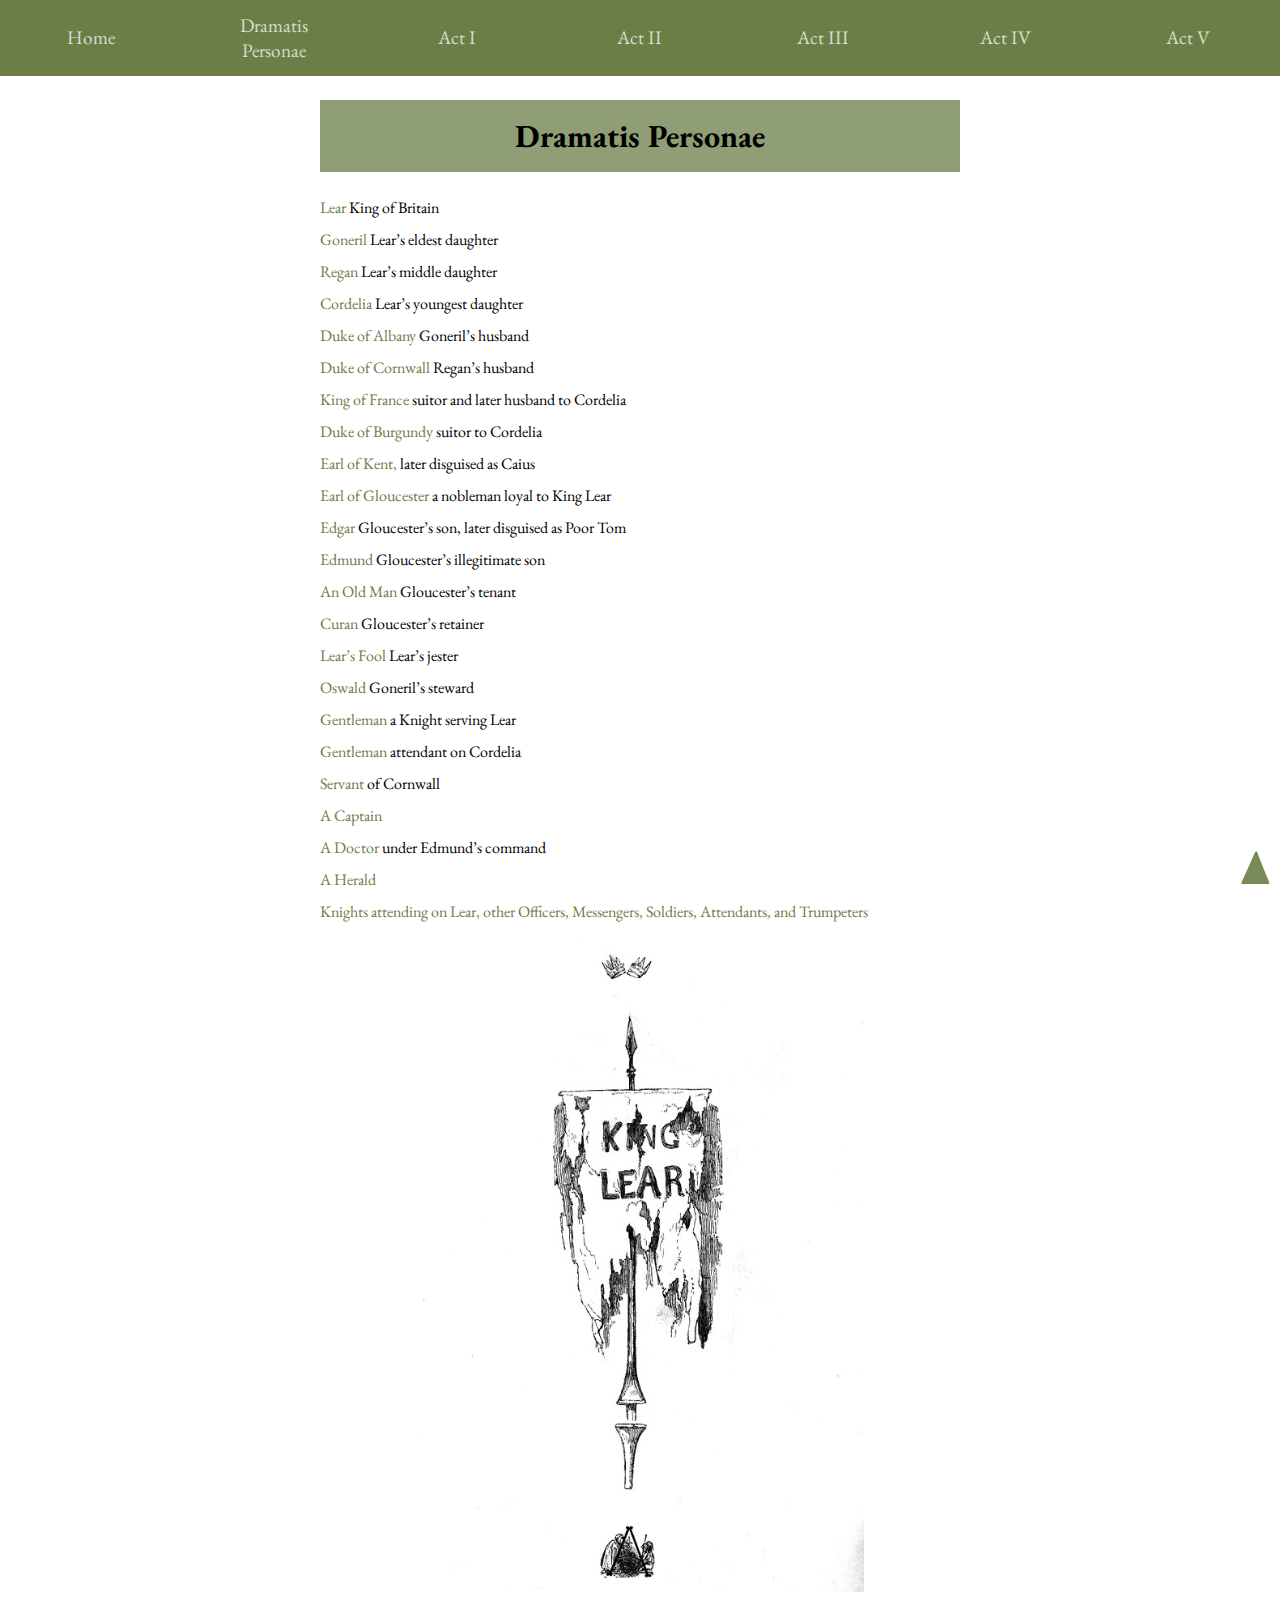
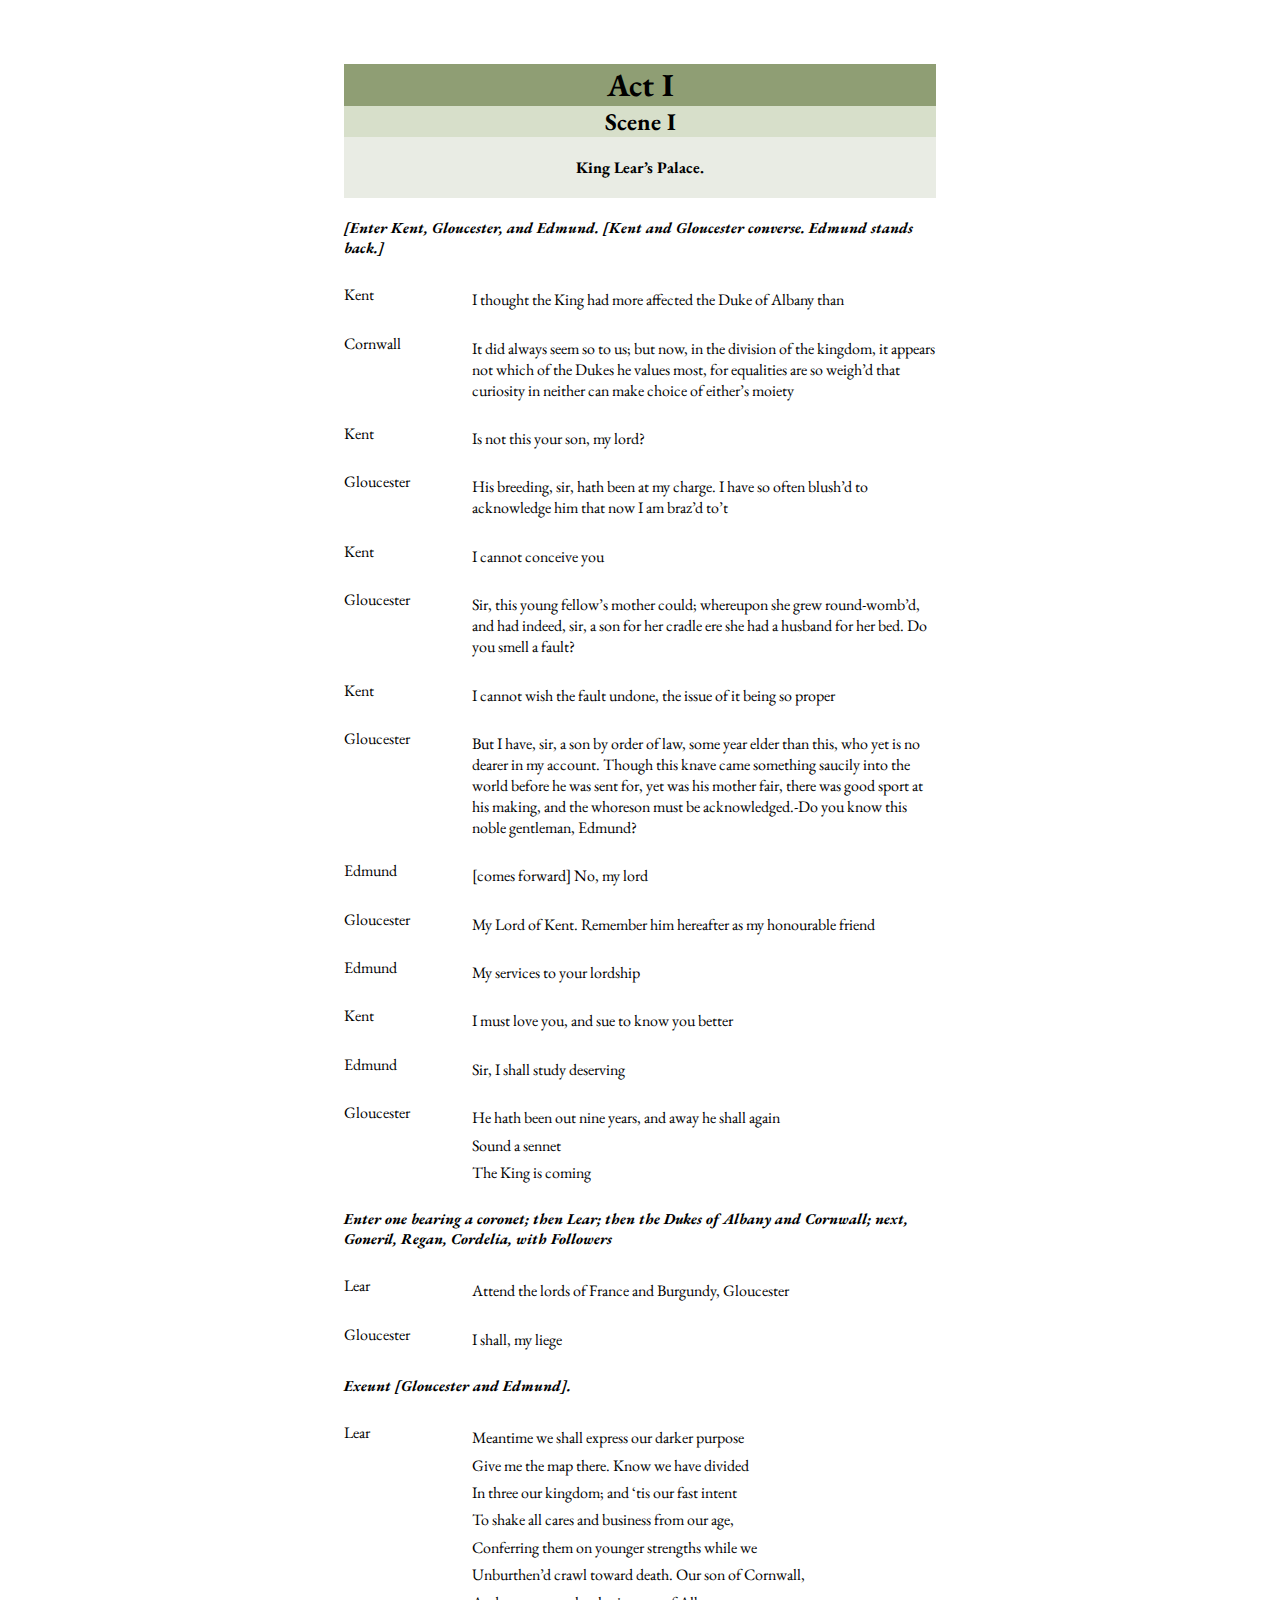
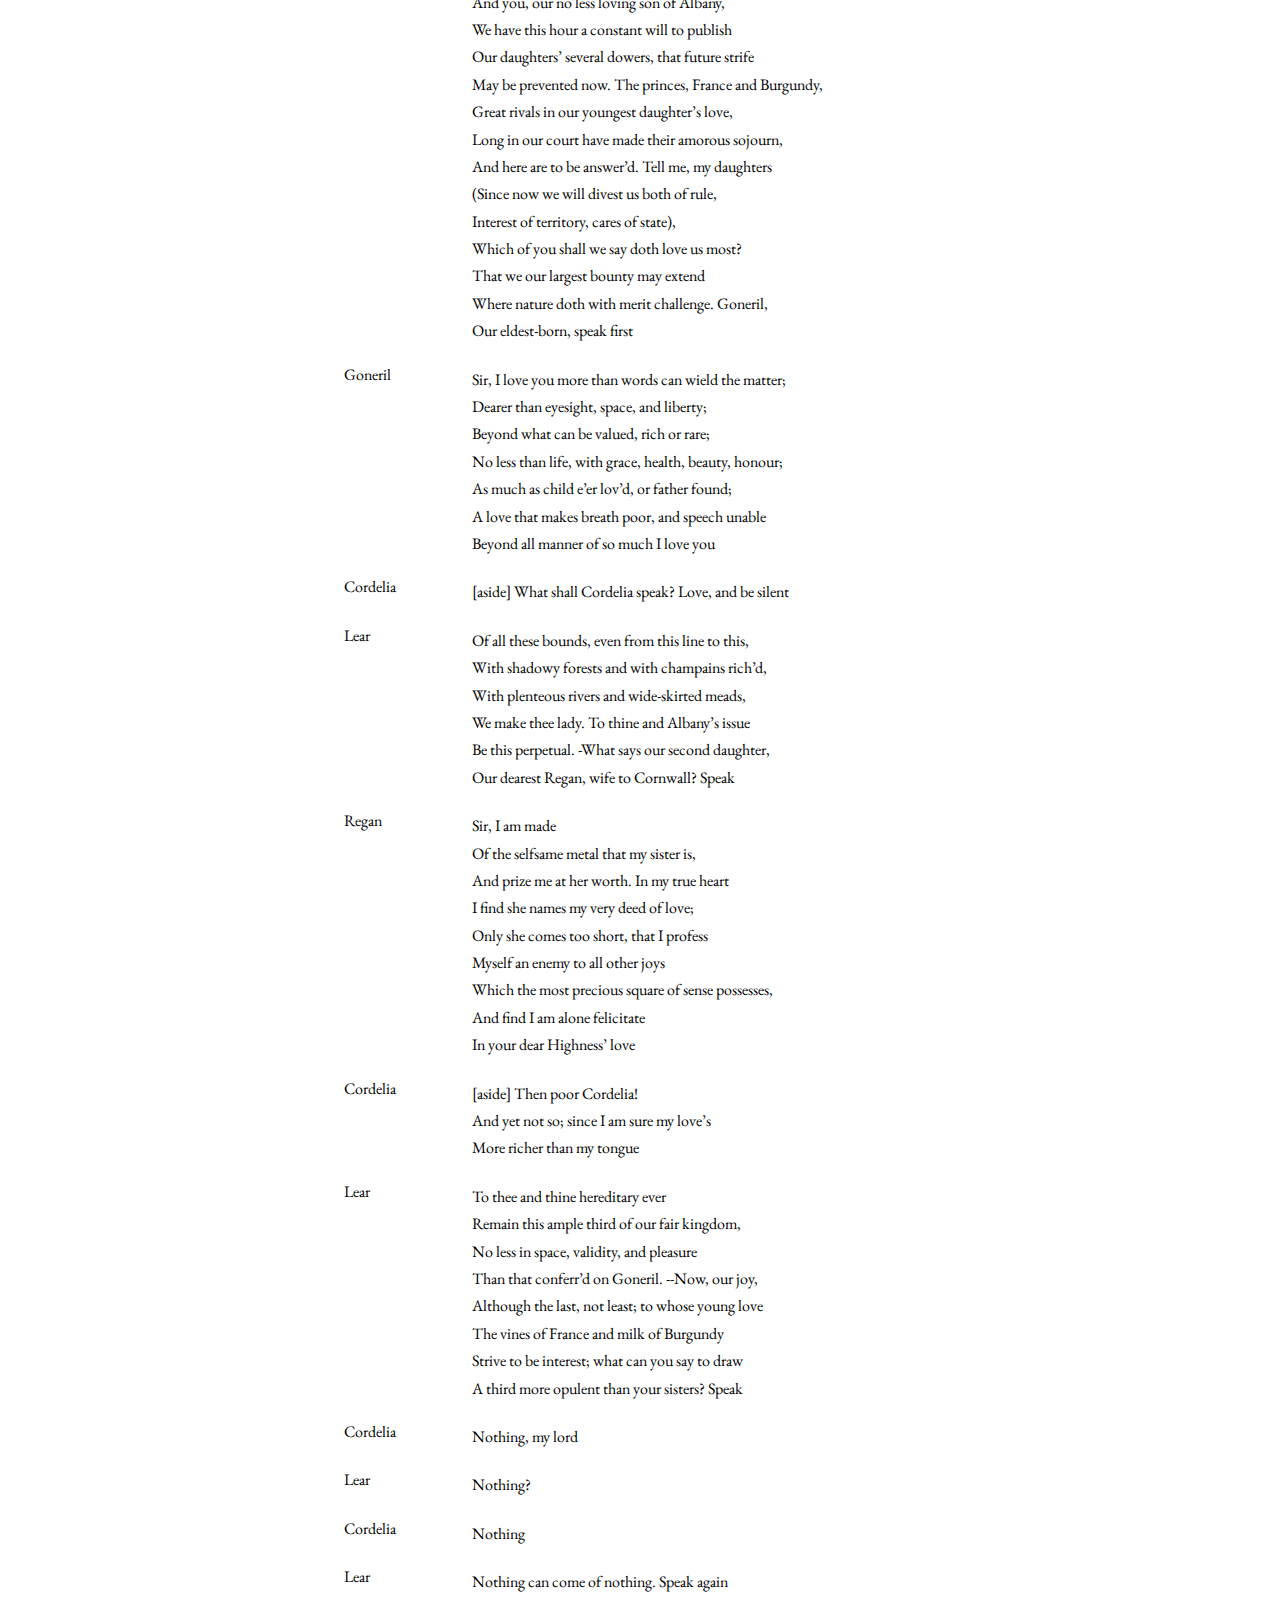
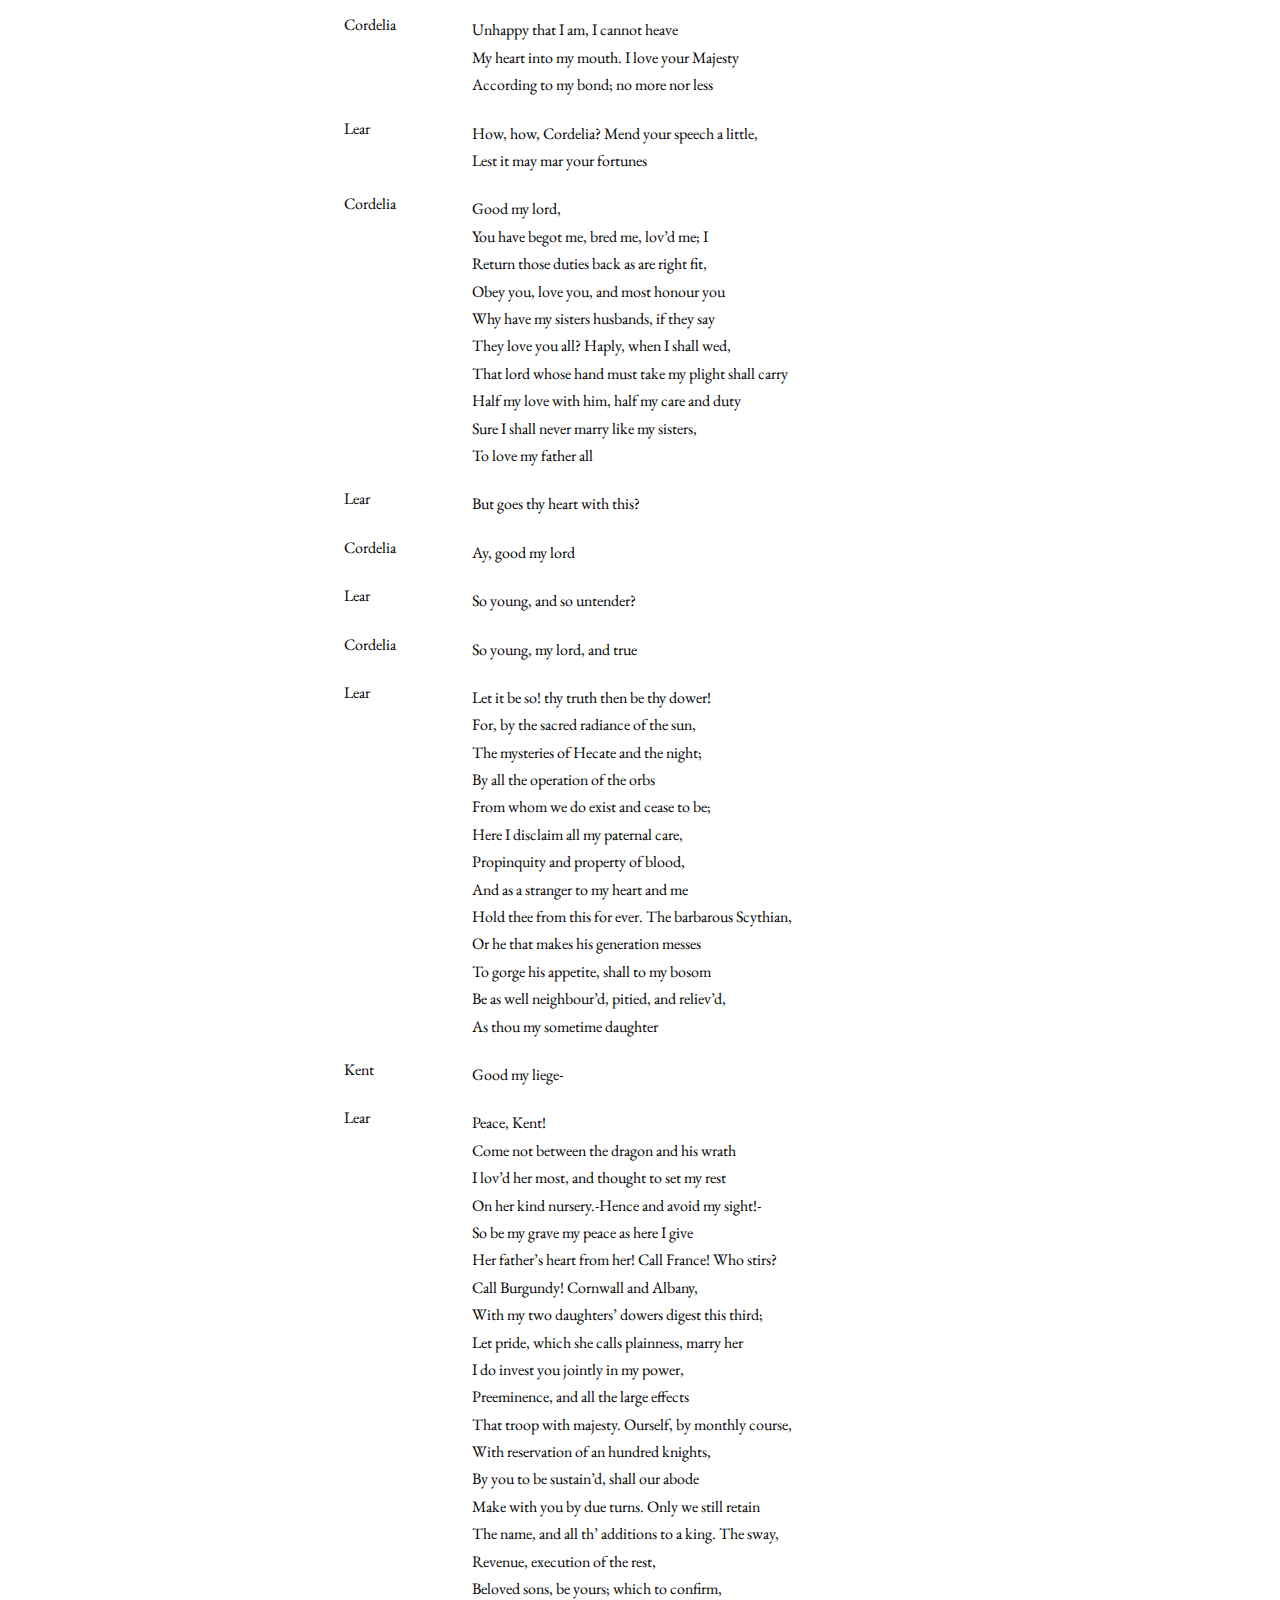
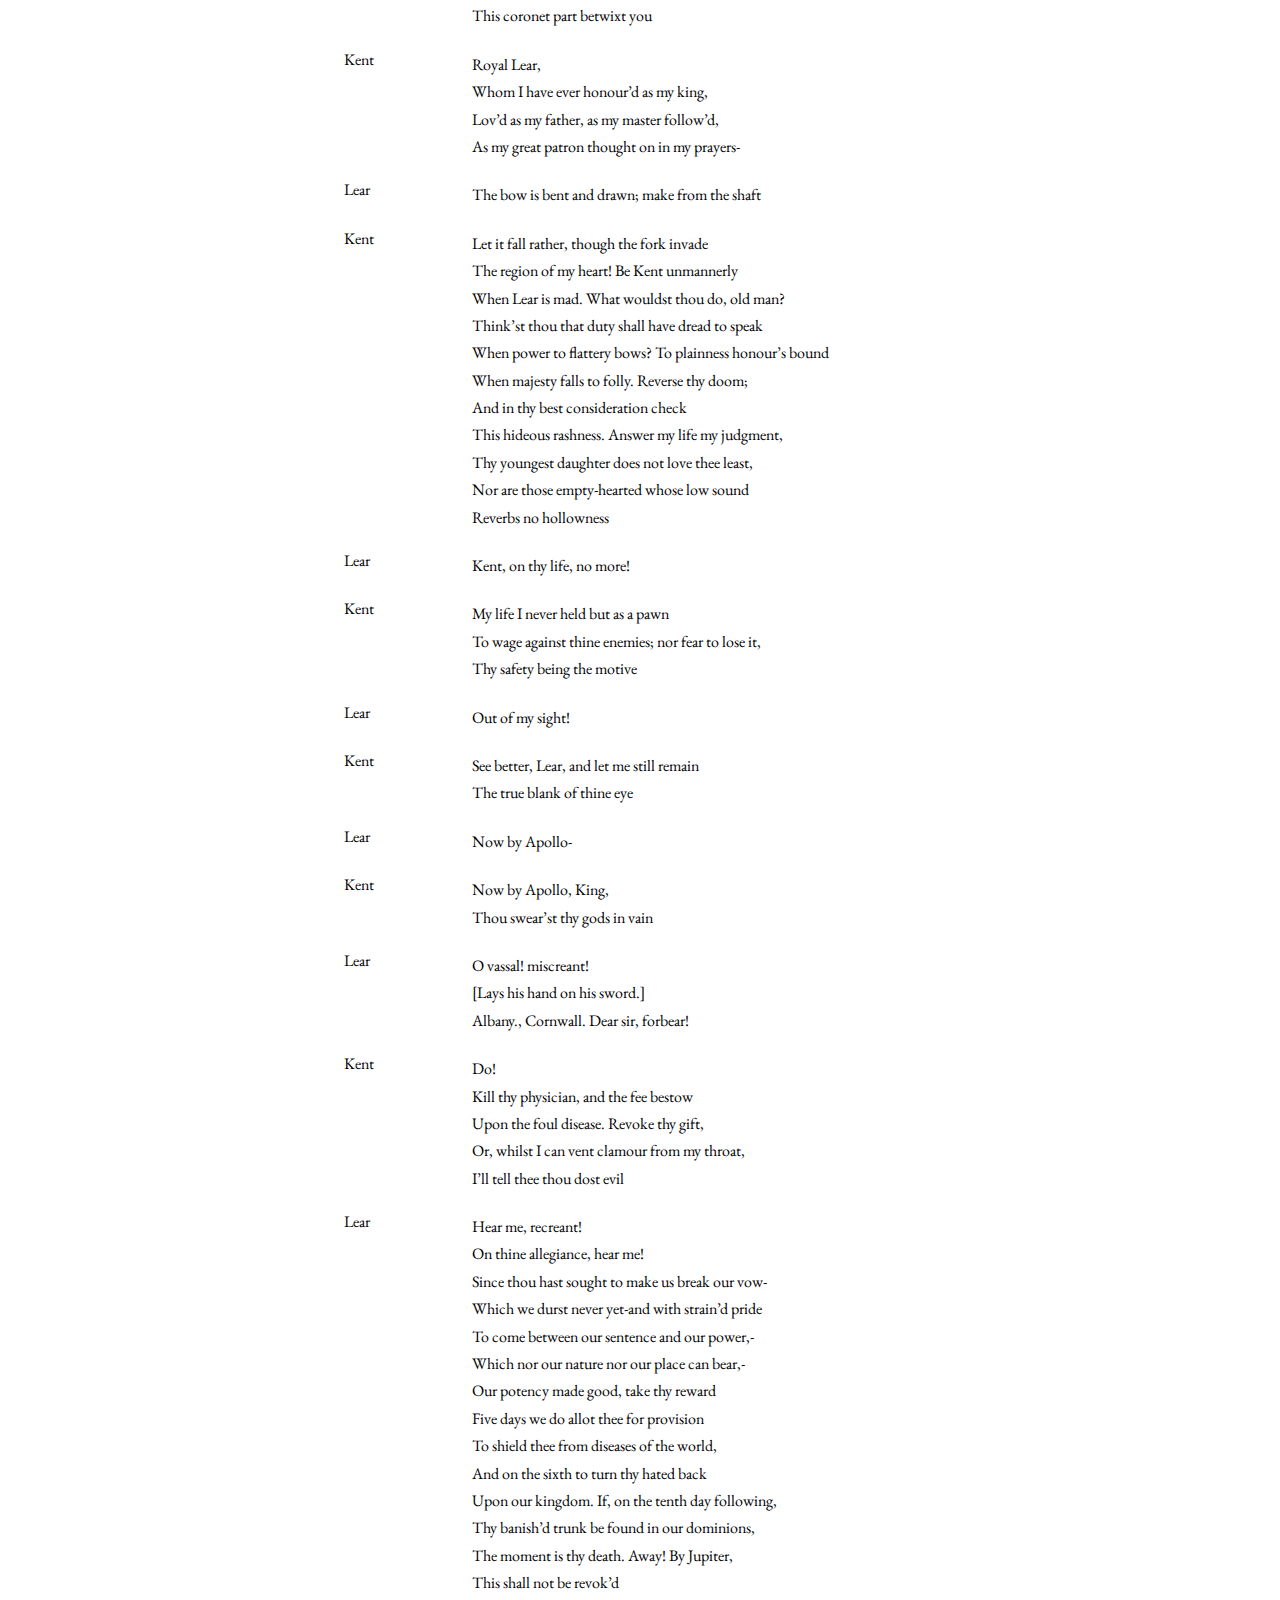
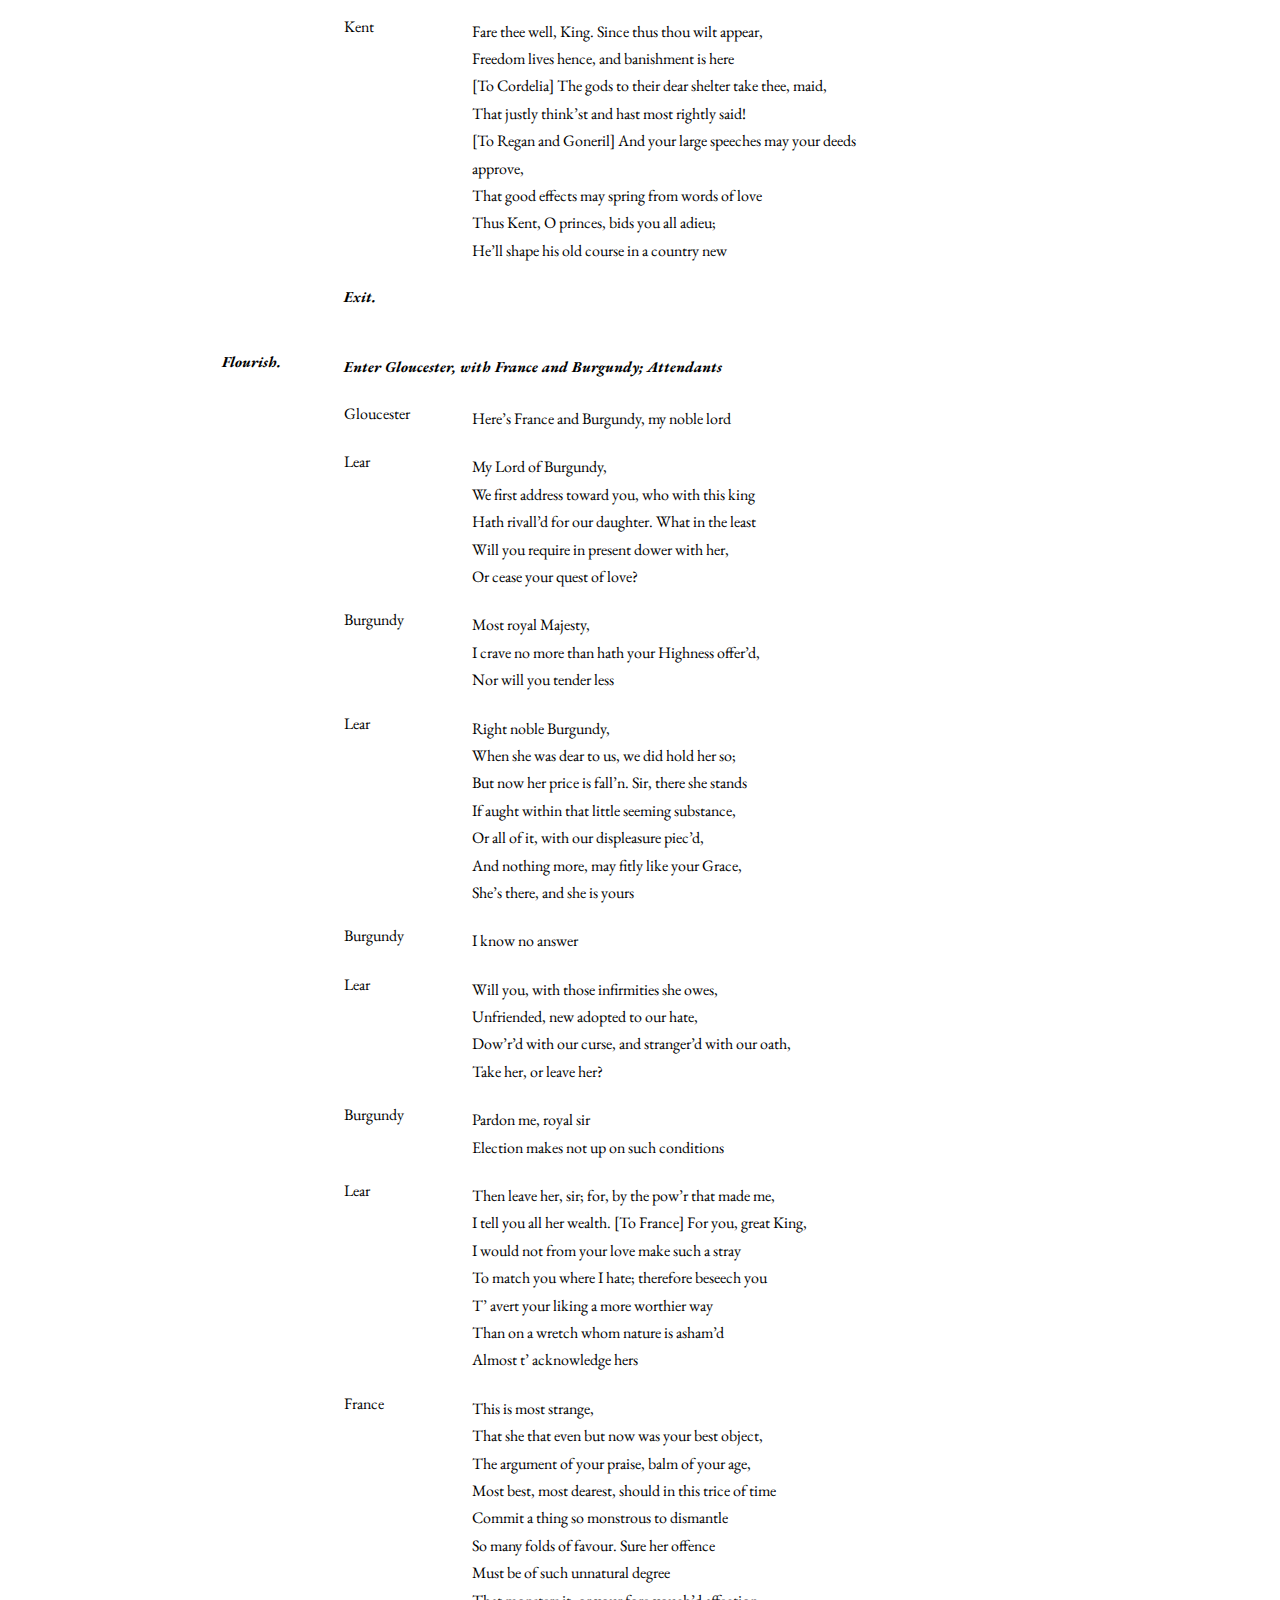
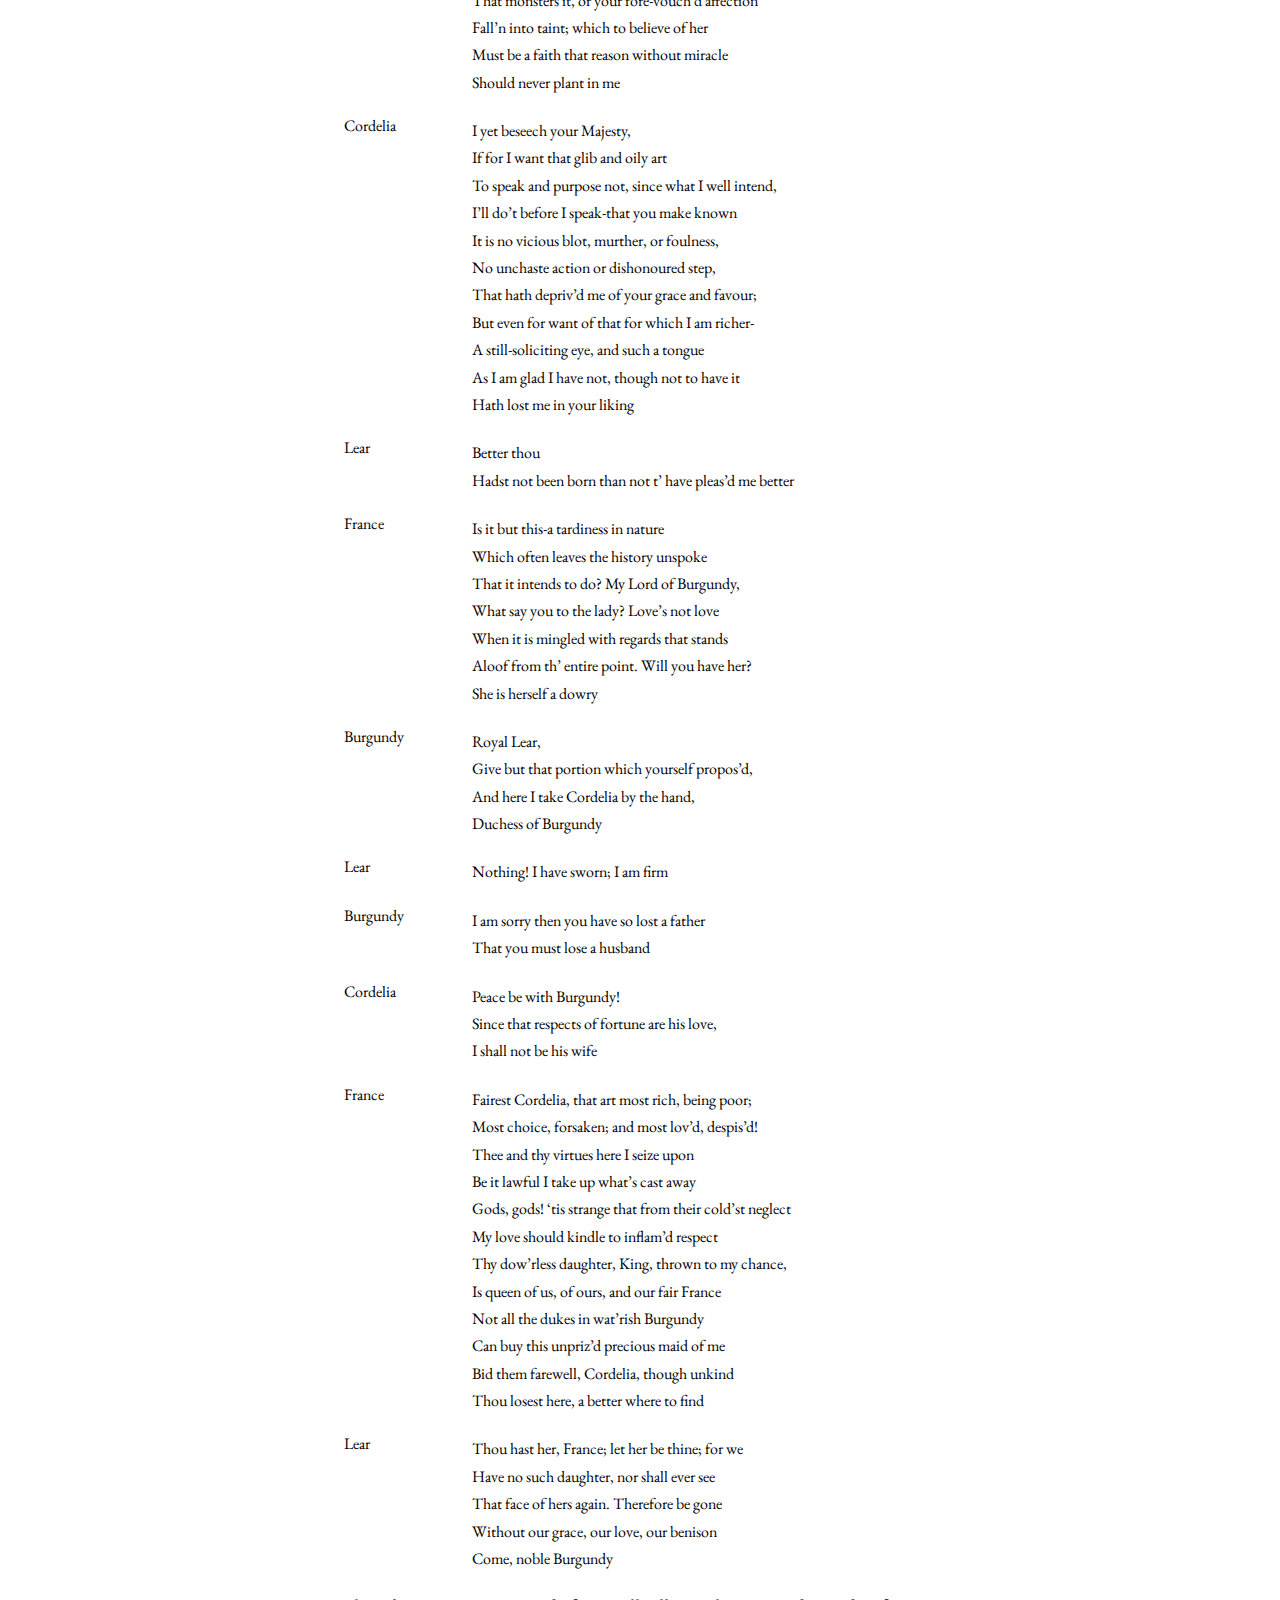
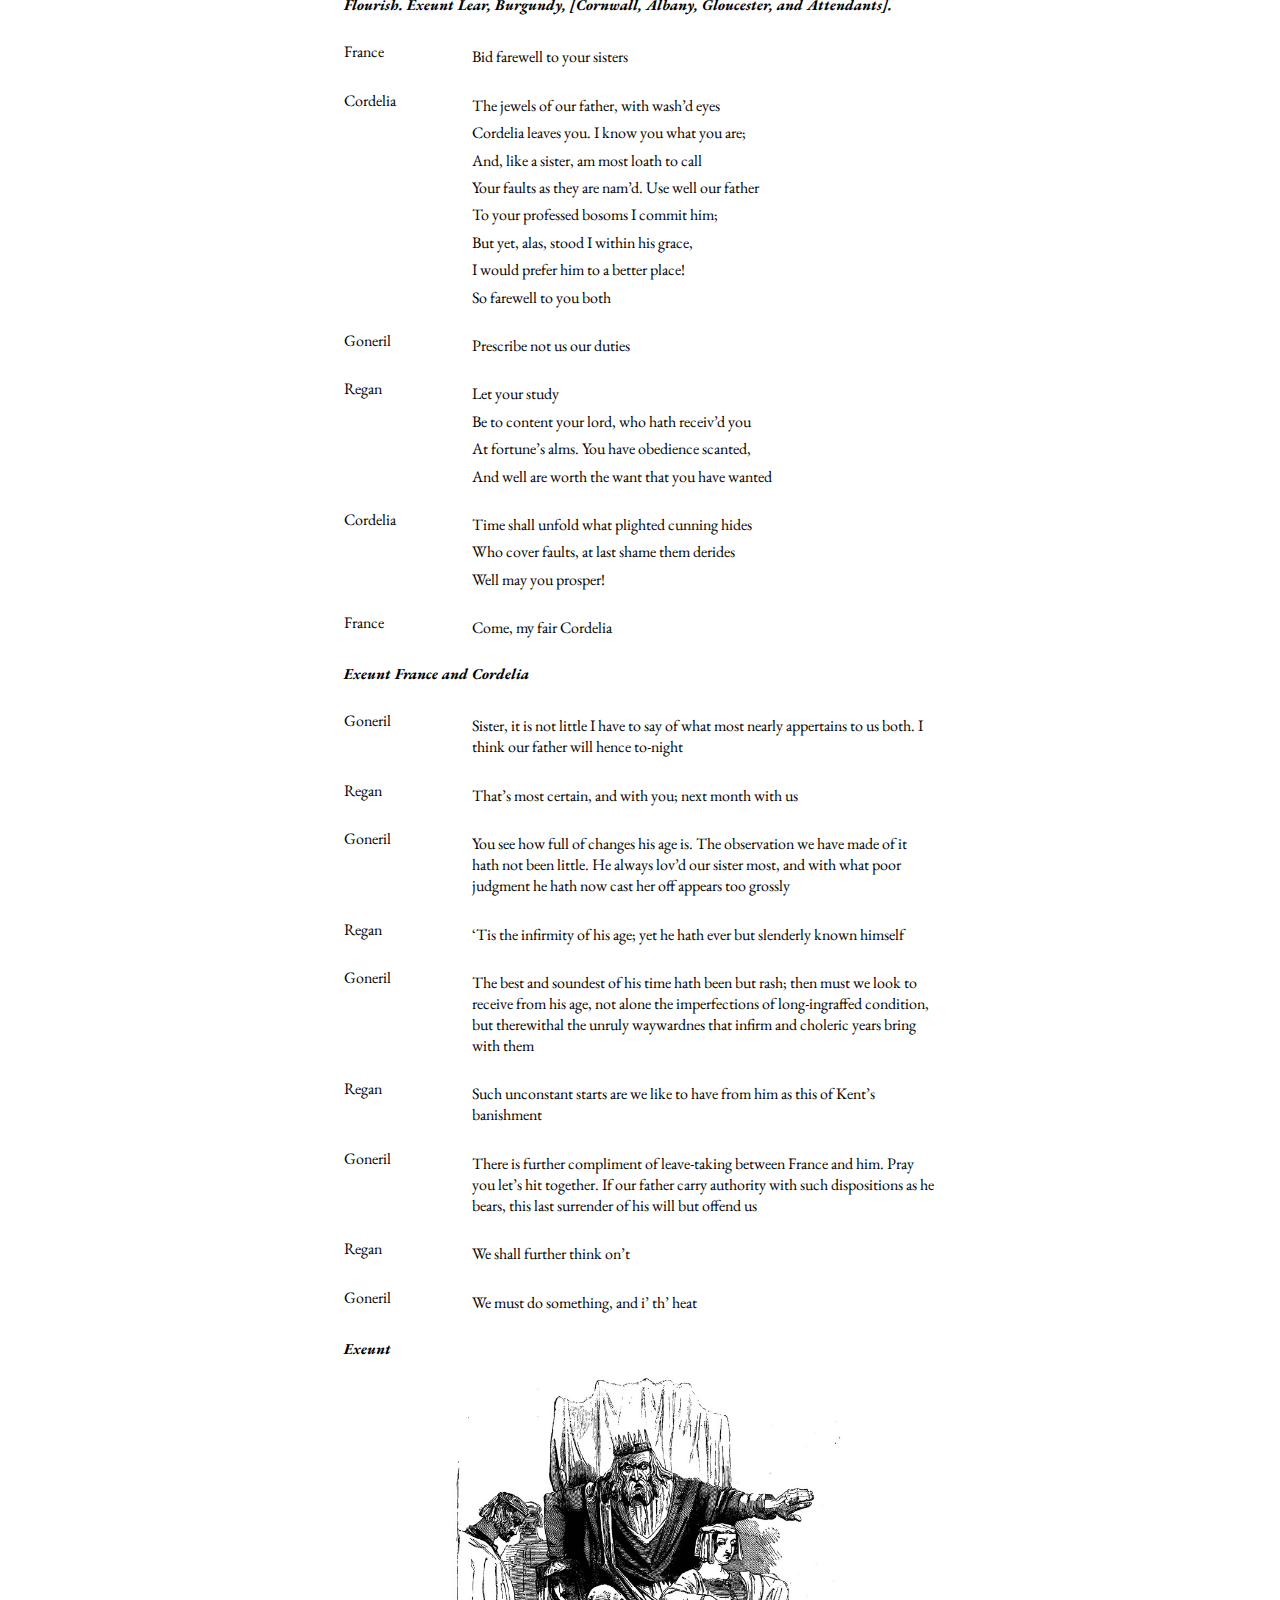
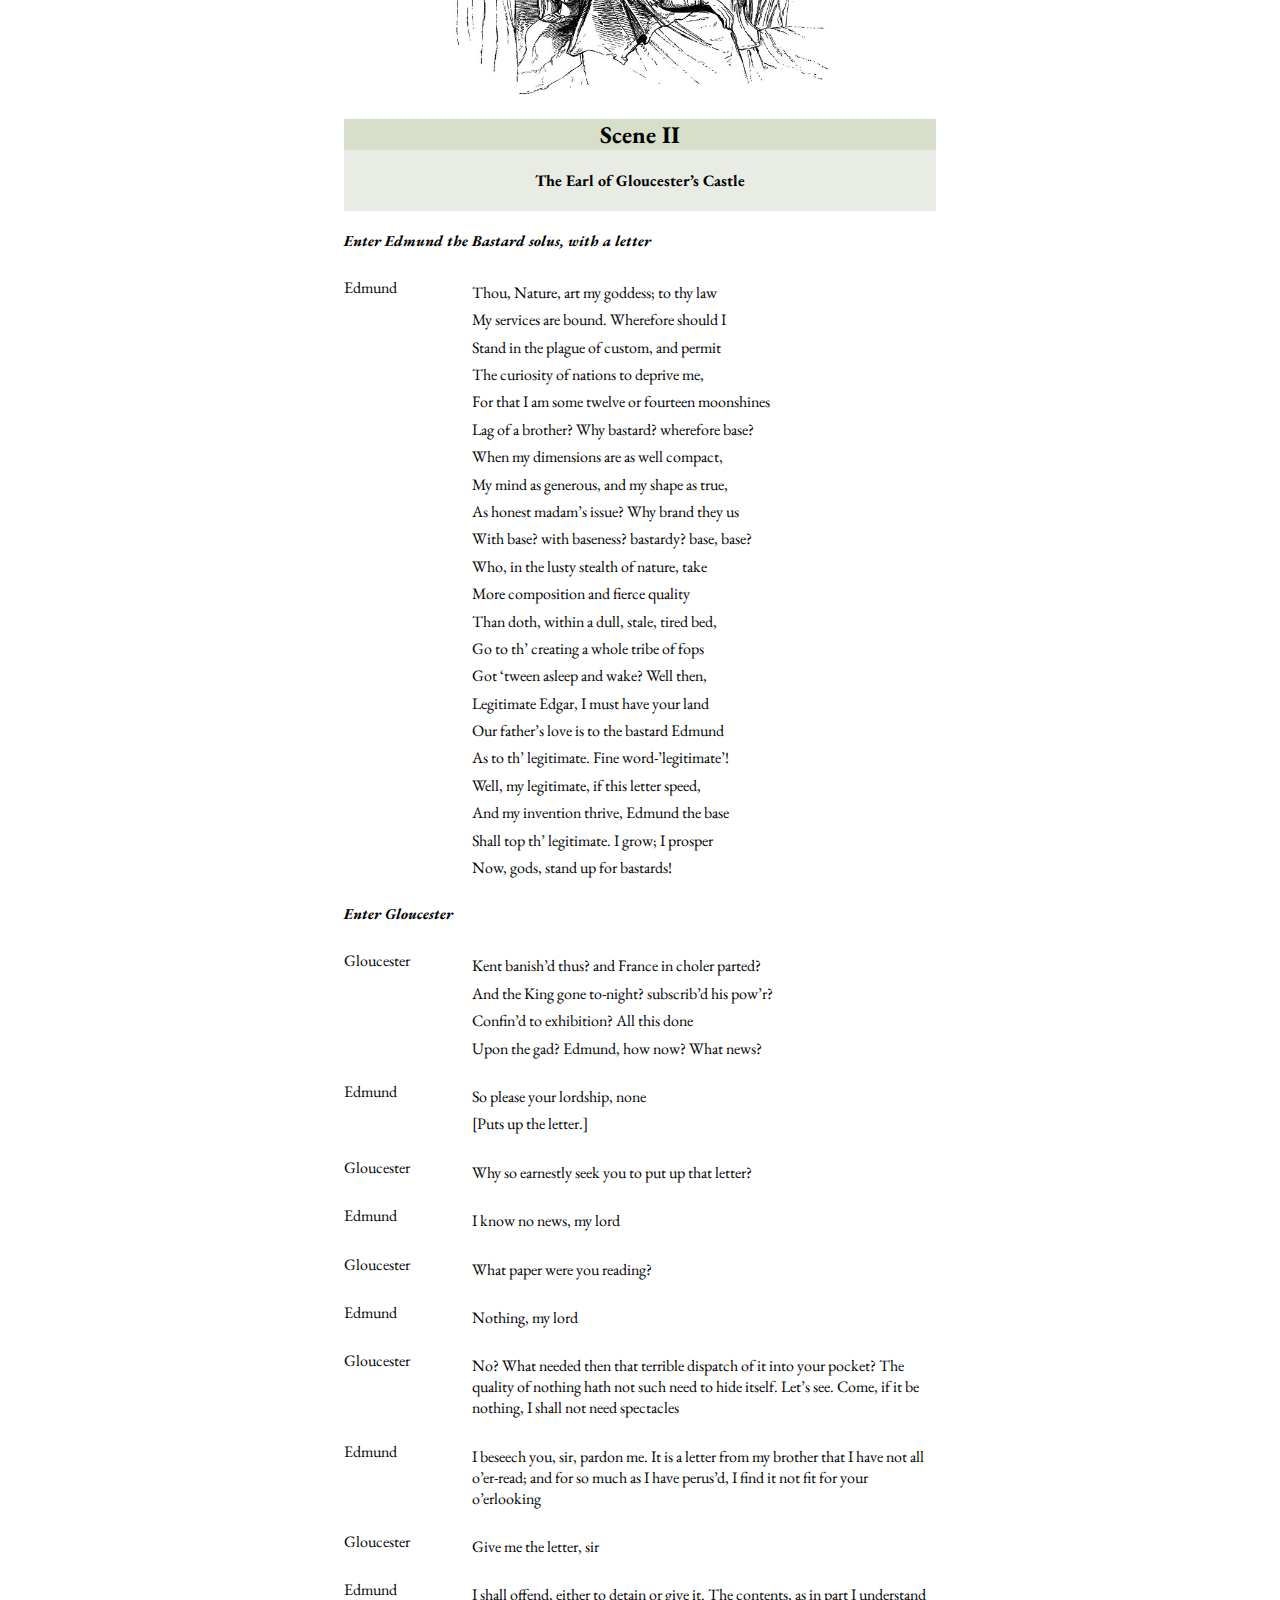
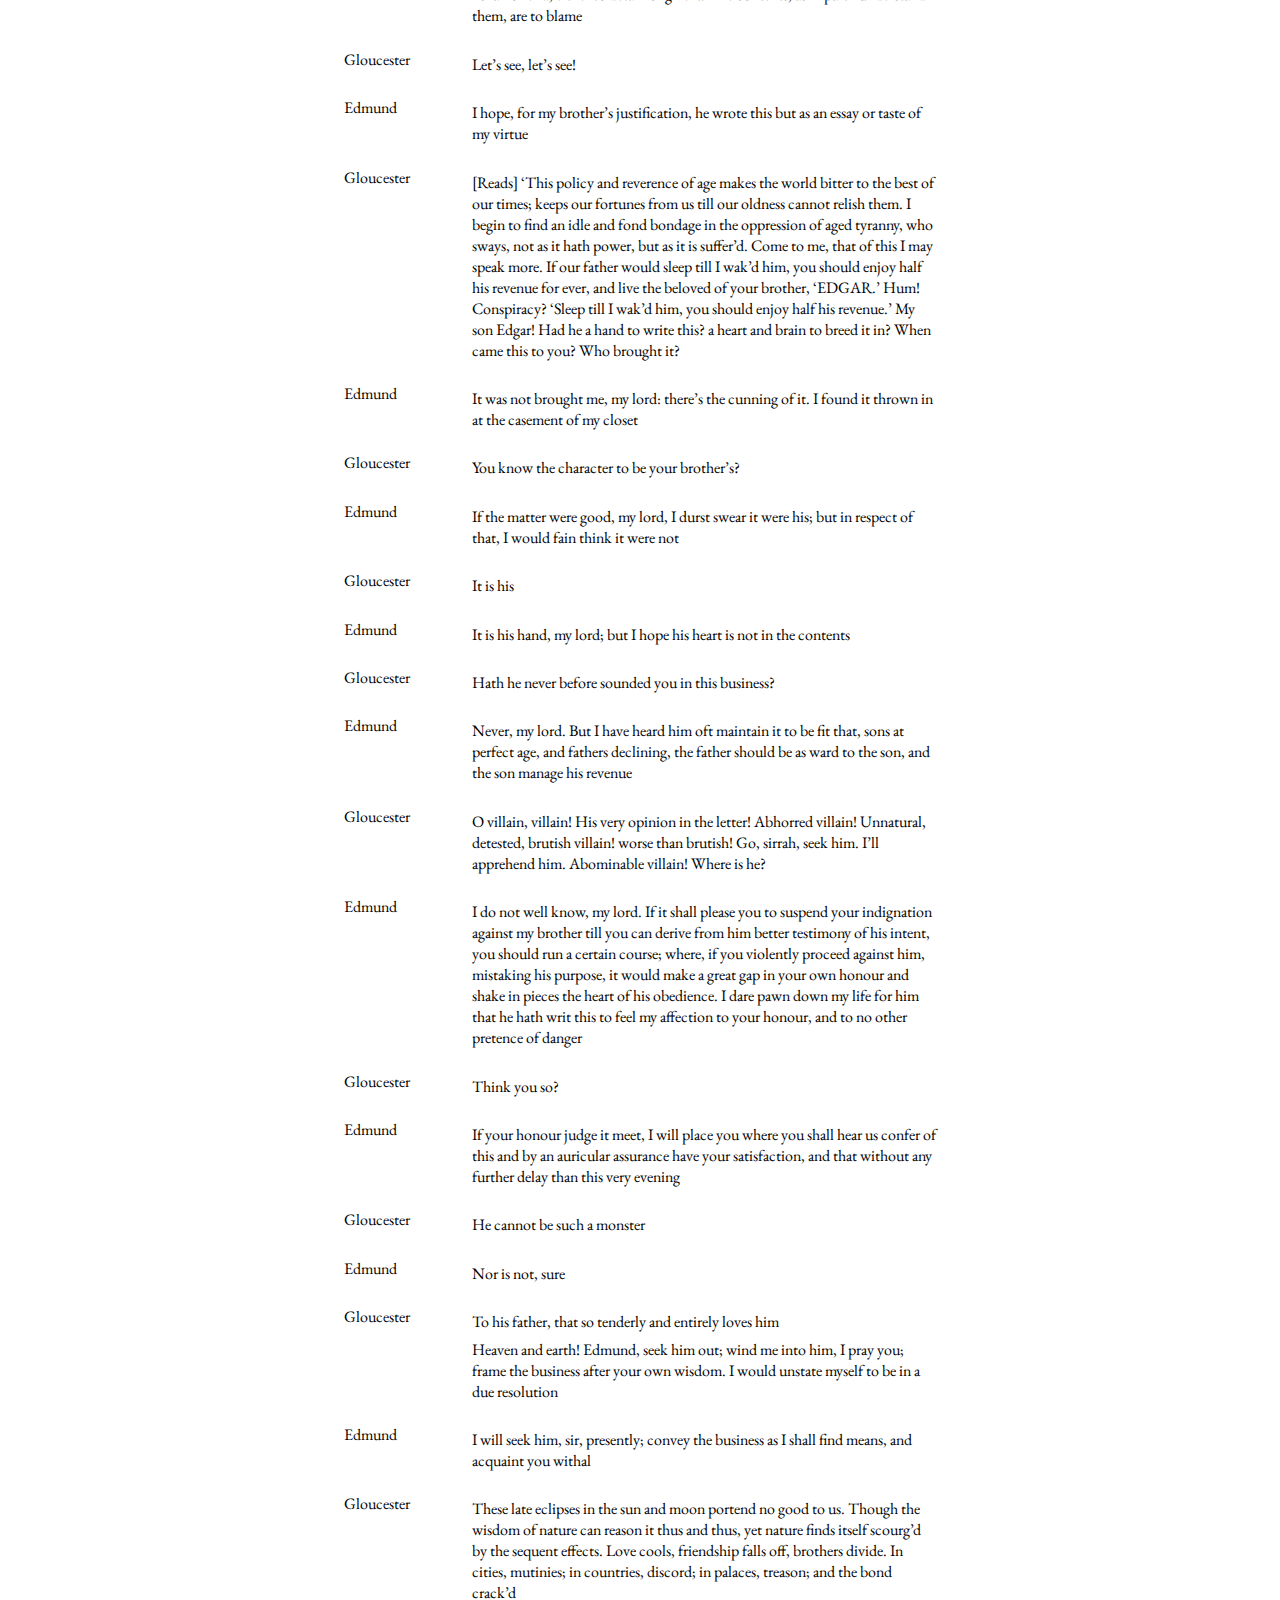
==== commit 5837ce3b: "final arrow" ====
--- a/docs/play/kinglear.html
+++ b/docs/play/kinglear.html
@@ -3,21 +3,30 @@
 	<head>
 		<meta charset="utf-8" />
 		<meta http-equiv="X-UA-Compatible" content="IE=edge" />
-    <meta name="viewport" content="width=device-width, initial-scale=1.0"/>
+    	<meta name="viewport" content="width=device-width, initial-scale=1.0"/>
 		<title>kinglear</title>
 		<link rel="preconnect" href="https://fonts.googleapis.com"> 
 		<link rel="preconnect" href="https://fonts.gstatic.com" crossorigin> 
 		<link href="https://fonts.googleapis.com/css2?family=EB+Garamond:ital@0;1&display=swap" rel="stylesheet">
 		<link href="kinglearwebresources/css/play.css" rel="stylesheet" type="text/css" />
-	
+		<script>
+			function hidemenu() {
+			  document.getElementById("toggle").checked = false;
+			}
+		  </script>
+	</head>
 	<body id="kinglear" lang="en-GB">
+		<div class="backtotop">
+			<a title="go back to the top of the page" href="#kinglear">&#x25B2;</a>
+		</div>
 		<nav>
 
 			<input type="checkbox" id="toggle" unchecked />
 			<label for="toggle" class="hamburger">&#9776;</label>
-	  
-	  
-			<ul>
+	
+			
+
+			<ul id=“menu” onclick="hidemenu()">
 				<li class="Home"><a href="../index.html">Home</a></li>
 				<li class="TOC-Heading-1"><a href="kinglear.html#_idTextAnchor000">Dramatis Personae </a></li>
 				<li class="TOC-Heading-1"><a href="kinglear.html#_idTextAnchor001">Act I</a><ul><li class="TOC-Heading-2"><a href="kinglear.html#_idTextAnchor002"><span class="all-scenes">Scene I</span></a></li><li class="TOC-Heading-2"><a href="kinglear.html#_idTextAnchor003"><span class="all-scenes">Scene II</span></a></li><li class="TOC-Heading-2"><a href="kinglear.html#_idTextAnchor004"><span class="all-scenes">Scene III</span></a></li><li class="TOC-Heading-2"><a href="kinglear.html#_idTextAnchor005"><span class="all-scenes">Scene IV</span></a></li><li class="TOC-Heading-2"><a href="kinglear.html#_idTextAnchor006"><span class="all-scenes">Scene V</span></a></li></ul></li>
--- a/docs/play/kinglearwebresources/css/play.css
+++ b/docs/play/kinglearwebresources/css/play.css
@@ -219,8 +219,22 @@
   display: none;
 }
 
-
-
+.backtotop {
+  position: fixed;
+  bottom: 2px;
+  right: 8px;
+  opacity: 0.9;
+}
+
+.backtotop a {
+  text-decoration: none;
+  font-size: 3em;
+  color: #6b7e47;
+}
+
+.backtotop a:hover {
+  color:#8f9e74
+}
 
 
 @media screen and (max-width: 700px) {
@@ -230,6 +244,9 @@
     clear: right;
   }
 
+  html {
+    scroll-padding-top: 47px;
+  }
 
   .hamburger {
     display: block;
@@ -256,11 +273,13 @@
   li ul {
     position: static;
   }
+
   nav ul li {
     flex: 0 0 auto; 
     width: 100%;
   }
  
+  
     
 }
 
